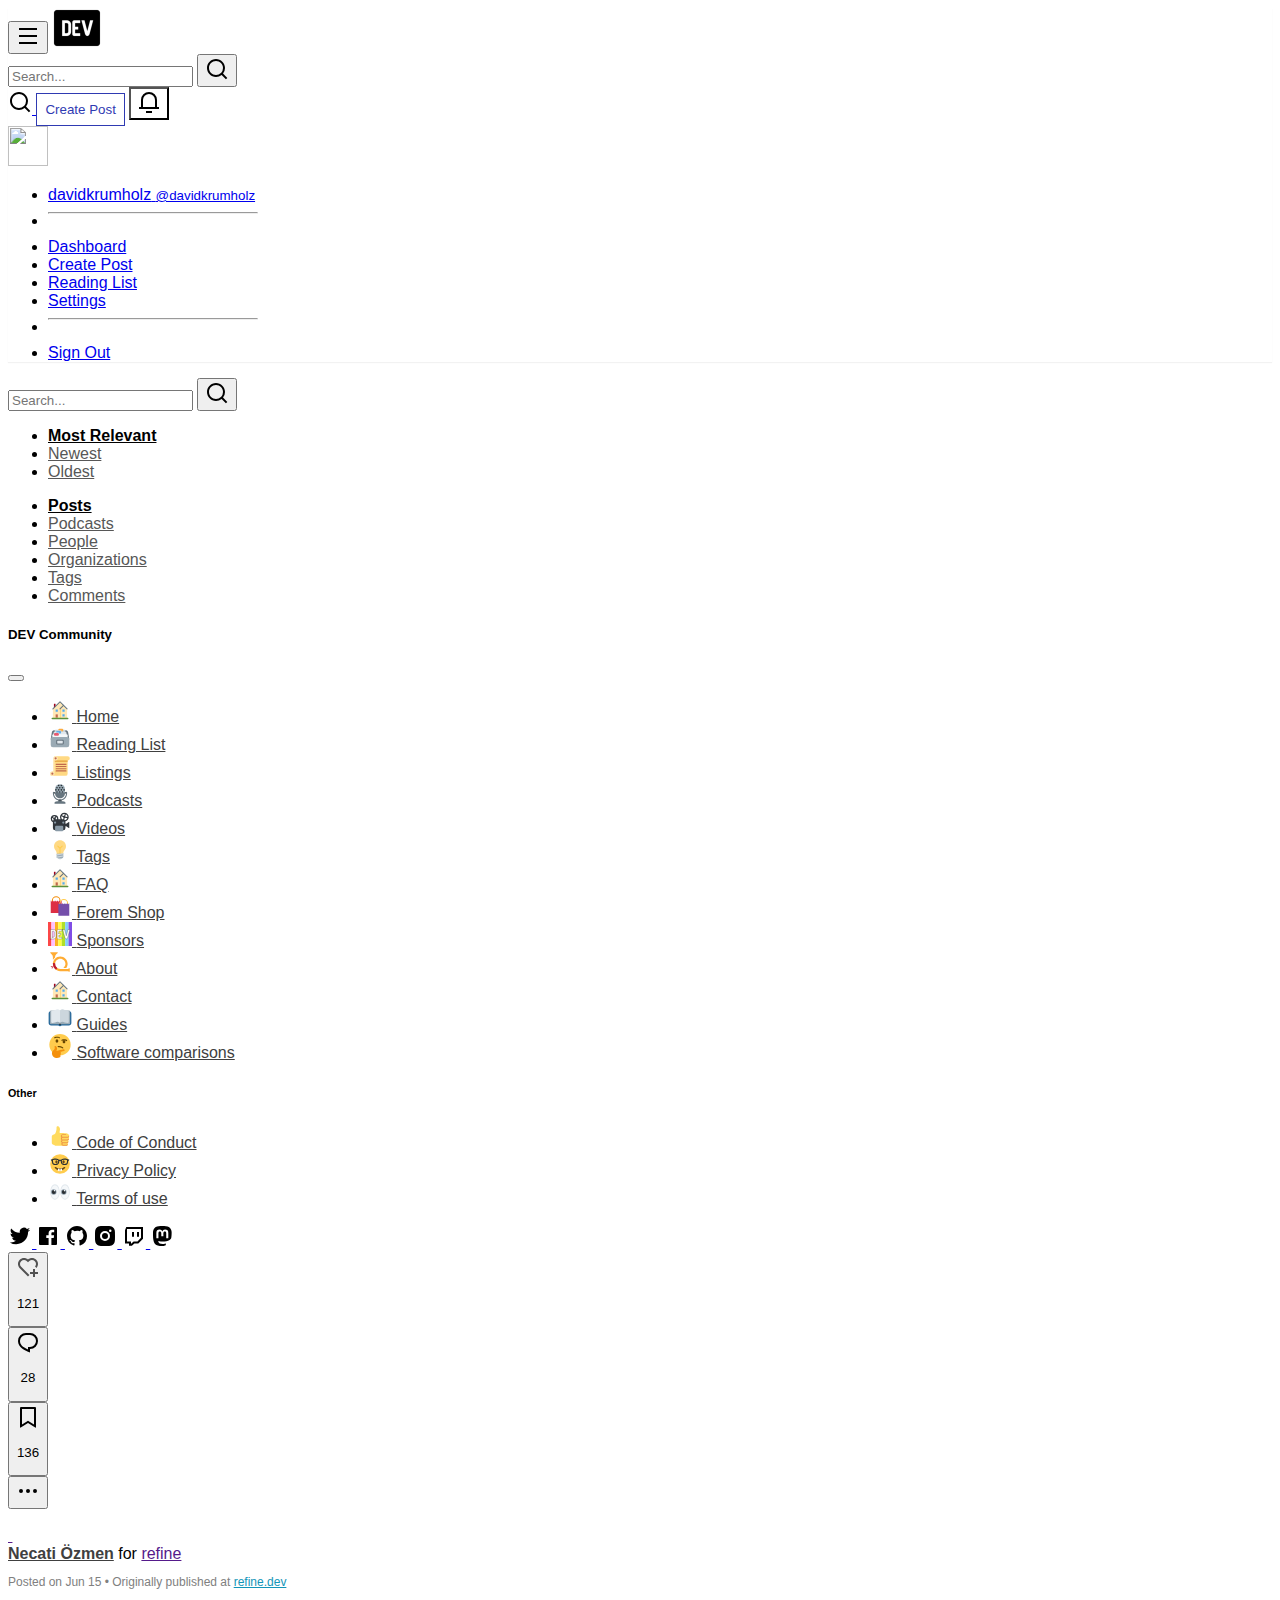
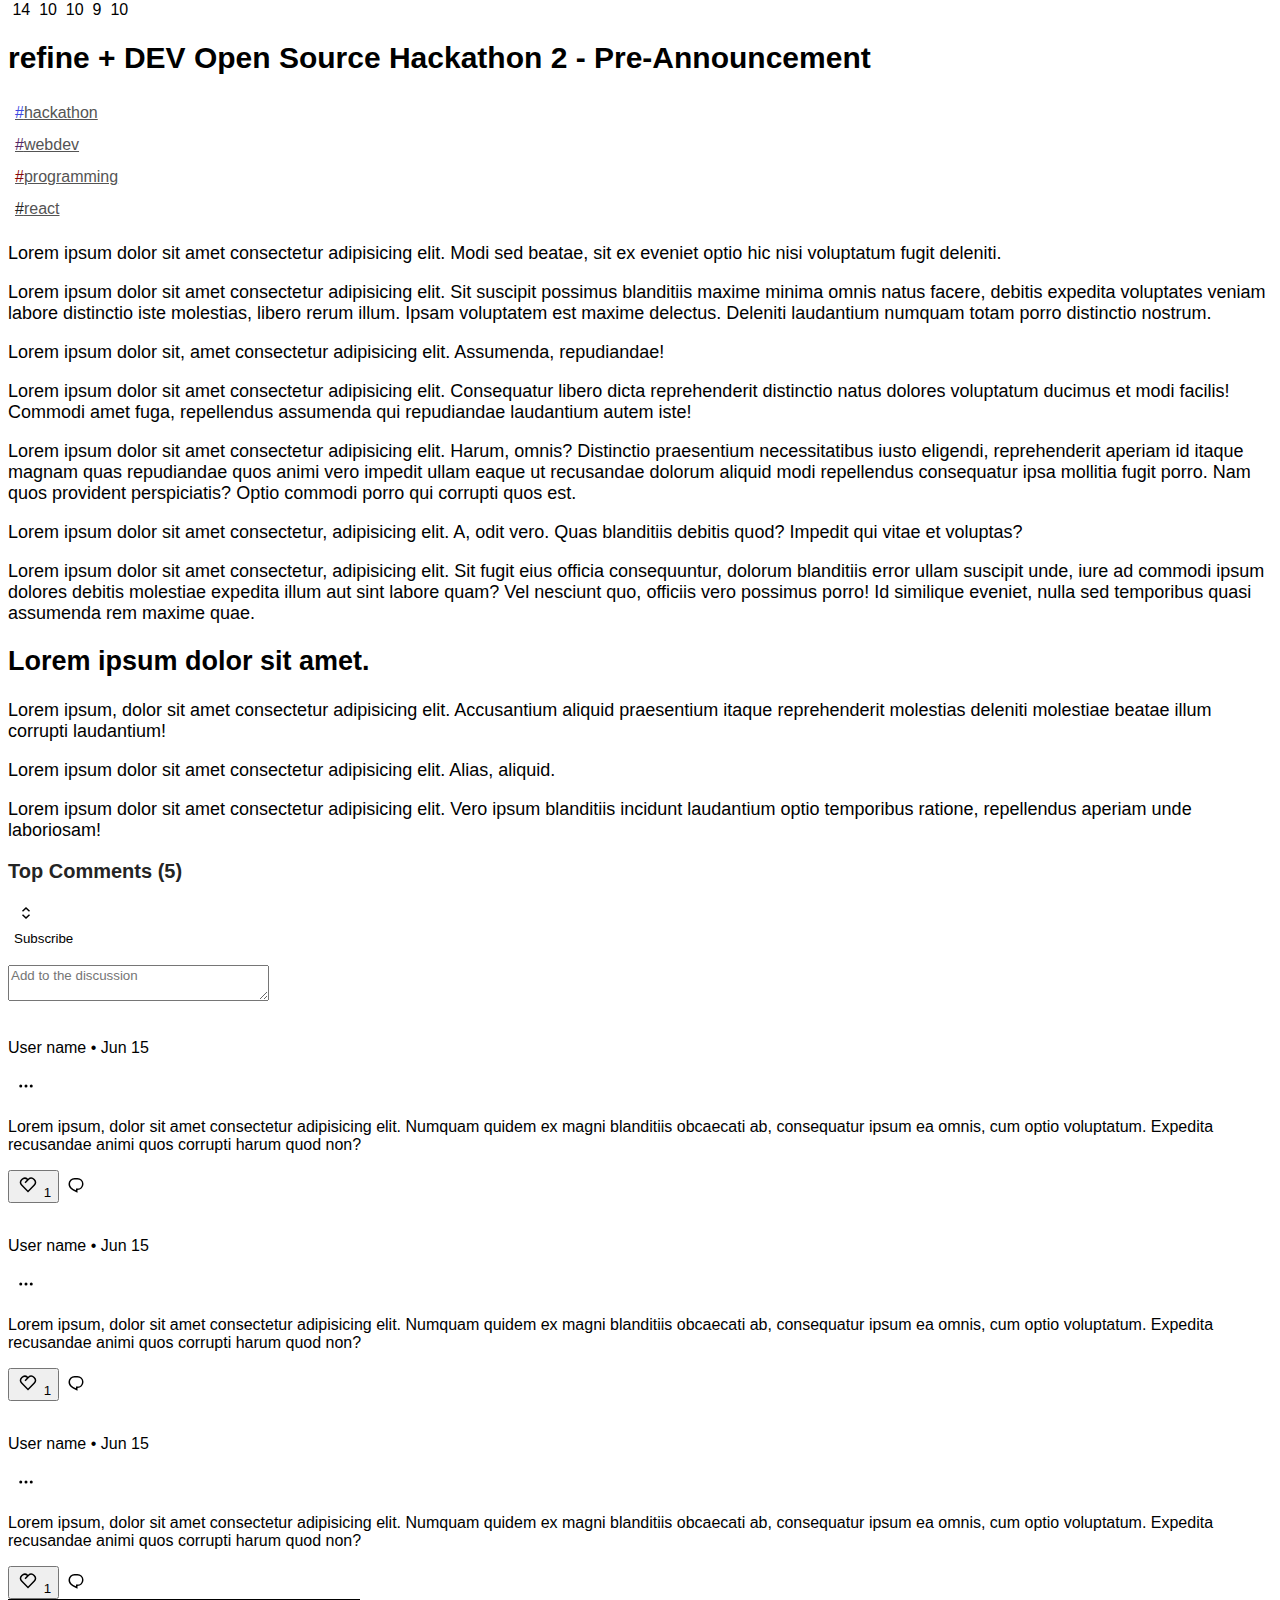
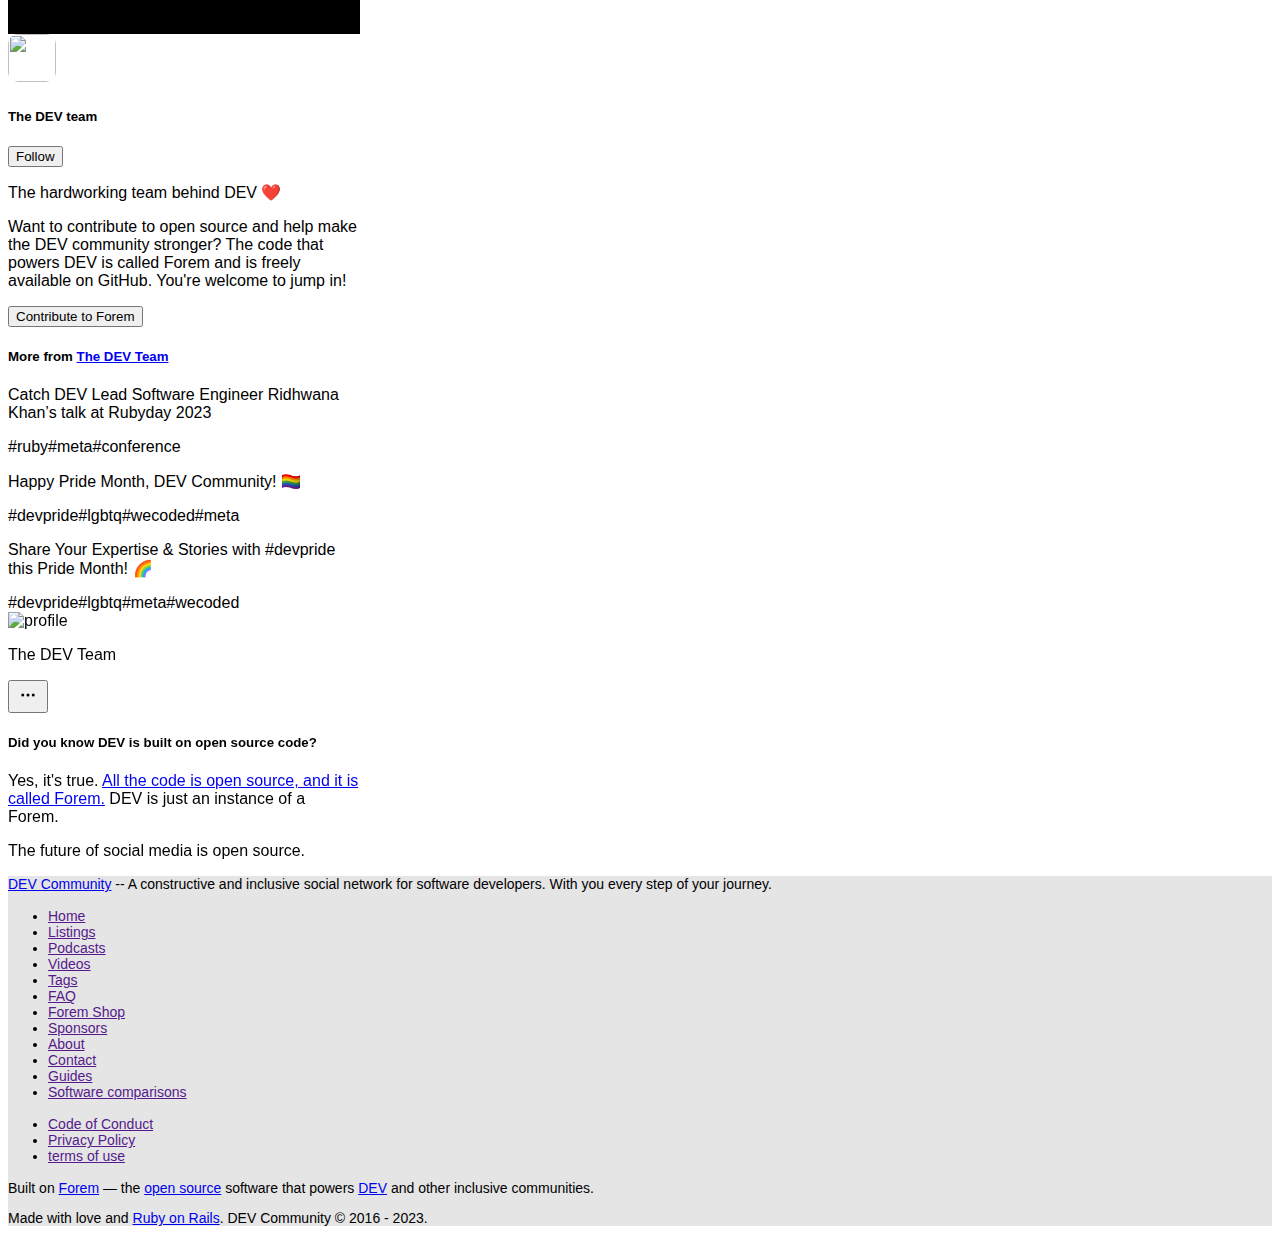
==== blog.html @ 3212f127 "Add createPost.html, CreatePost.js , create Post.scss" ====
<!DOCTYPE html>
<html lang="en">
  <head>
    <meta charset="UTF-8" />
    <meta http-equiv="X-UA-Compatible" content="IE=edge" />
    <meta name="viewport" content="width=device-width, initial-scale=1.0" />
    <link
      href="https://cdn.jsdelivr.net/npm/bootstrap@5.3.0/dist/css/bootstrap.min.css"
      rel="stylesheet"
      integrity="sha384-9ndCyUaIbzAi2FUVXJi0CjmCapSmO7SnpJef0486qhLnuZ2cdeRhO02iuK6FUUVM"
      crossorigin="anonymous"
    />
    <title>Dev.to copy Kodemia - blog</title>
    <link rel="stylesheet" href="./css/blog.css" />
    <link rel="stylesheet" href="./css/header.css" />
    <link rel="stylesheet" href="./css/footer.css" />
  </head>

  <body>
    <!-- David -->
    <header>
      <nav class="navbar navbar-expand-lg navbar__container--white">
        <div class="container">
          <div class="d-flex justify-content-start align-items-center">
            <button
              class="btn d-block d-sm-block d-md-none"
              data-bs-toggle="offcanvas"
              href="#offcanvasExample"
            >
              <svg
                xmlns="http://www.w3.org/2000/svg"
                width="24"
                height="24"
                viewBox="0 0 24 24"
                role="img"
                aria-labelledby="amizgsgt7gjk1tltjcnt8x0qk5buzpwe"
                class="crayons-icon"
              >
                <title id="amizgsgt7gjk1tltjcnt8x0qk5buzpwe">
                  Navigation menu
                </title>
                <path d="M3 4h18v2H3V4zm0 7h18v2H3v-2zm0 7h18v2H3v-2z"></path>
              </svg>
            </button>
            <a class="navbar-brand" href="./index.html">
              <img
                class="img-fluid navbar__logo"
                src="./assets/images/dev-to-logo.png"
                alt="Logo"
              />
            </a>
            <form
              class="d-flex justify-content-start navbar__search-container d-none d-sm-none d-md-block"
              role="search"
            >
              <div class="input-group">
                <input
                  class="form-control rounded"
                  type="text"
                  placeholder="Search..."
                  id="example-search-input"
                />
                <button class="btn rounded-left button__search" type="button">
                  <svg
                    xmlns="http://www.w3.org/2000/svg"
                    width="24"
                    height="24"
                    viewBox="0 0 24 24"
                    aria-hidden="true"
                    class="crayons-icon c-btn__icon"
                    focusable="false"
                  >
                    <path
                      d="m18.031 16.617 4.283 4.282-1.415 1.415-4.282-4.283A8.96 8.96 0 0 1 11 20c-4.968 0-9-4.032-9-9s4.032-9 9-9 9 4.032 9 9a8.96 8.96 0 0 1-1.969 5.617zm-2.006-.742A6.977 6.977 0 0 0 18 11c0-3.868-3.133-7-7-7-3.868 0-7 3.132-7 7 0 3.867 3.132 7 7 7a6.977 6.977 0 0 0 4.875-1.975l.15-.15z"
                    ></path>
                  </svg>
                </button>
              </div>
            </form>
          </div>
          <div class="d-flex navbar__container-right align-items-center">
            <a
              href="#searchsection"
              data-bs-toggle="collapse"
              class="btn navbar__buttton--transparent d-block d-sm-block d-md-none"
            >
              <svg
                xmlns="http://www.w3.org/2000/svg"
                width="24"
                height="24"
                viewBox="0 0 24 24"
                aria-hidden="true"
                class="crayons-icon c-btn__icon"
                focusable="false"
              >
                <path
                  d="m18.031 16.617 4.283 4.282-1.415 1.415-4.282-4.283A8.96 8.96 0 0 1 11 20c-4.968 0-9-4.032-9-9s4.032-9 9-9 9 4.032 9 9a8.96 8.96 0 0 1-1.969 5.617zm-2.006-.742A6.977 6.977 0 0 0 18 11c0-3.868-3.133-7-7-7-3.868 0-7 3.132-7 7 0 3.867 3.132 7 7 7a6.977 6.977 0 0 0 4.875-1.975l.15-.15z"
                ></path>
              </svg>
            </a>
            <button
              class="btn button__primary--purple d-none d-sm-none d-md-block"
            >
              Create Post
            </button>
            <button
              class="btn navbar__buttton--transparent button__primary--transparent-purple ms-2"
            >
              <svg
                xmlns="http://www.w3.org/2000/svg"
                width="24"
                height="24"
                viewBox="0 0 24 24"
                role="img"
                aria-labelledby="aq3rub5c6ph1z8hdyfqqj787ctidpyp6"
                class="crayons-icon"
              >
                <title id="aq3rub5c6ph1z8hdyfqqj787ctidpyp6">
                  Notifications
                </title>
                <path
                  d="M20 17h2v2H2v-2h2v-7a8 8 0 1116 0v7zm-2 0v-7a6 6 0 10-12 0v7h12zm-9 4h6v2H9v-2z"
                ></path>
              </svg>
            </button>
            <div class="btn-group">
              <img
                class="mx-2 rounded-circle user__profile dropdown-toggle"
                src="https://xsgames.co/randomusers/avatar.php?g=male"
                data-bs-toggle="dropdown"
                aria-expanded="false"
              />
              <ul class="dropdown-menu dropdown-menu-end p-2 dropdown__menu">
                <li>
                  <a
                    class="dropdown-item button__primary--transparent-purple d-flex flex-column"
                    href="#"
                    ><span>davidkrumholz</span> <small>@davidkrumholz</small></a
                  >
                </li>
                <li><hr class="dropdown-divider" /></li>
                <li>
                  <a
                    class="dropdown-item button__primary--transparent-purple"
                    href="#"
                    >Dashboard</a
                  >
                </li>
                <li>
                  <a
                    class="dropdown-item button__primary--transparent-purple"
                    href="#"
                    >Create Post</a
                  >
                </li>
                <li>
                  <a
                    class="dropdown-item button__primary--transparent-purple"
                    href="#"
                    >Reading List</a
                  >
                </li>
                <li>
                  <a
                    class="dropdown-item button__primary--transparent-purple"
                    href="#"
                    >Settings</a
                  >
                </li>
                <li><hr class="dropdown-divider" /></li>
                <li>
                  <a
                    class="dropdown-item button__primary--transparent-purple"
                    href="#"
                    >Sign Out</a
                  >
                </li>
              </ul>
            </div>
          </div>
        </div>
      </nav>
      <div class="collapse" id="searchsection">
        <div class="search__section">
          <div class="container">
            <form
              class="d-flex justify-content-start navbar__search-container mt-2 mb-2"
              role="search"
            >
              <div class="input-group">
                <input
                  class="form-control rounded"
                  type="text"
                  placeholder="Search..."
                  id="example-search-input"
                />
                <button class="btn rounded-left button__search" type="button">
                  <svg
                    xmlns="http://www.w3.org/2000/svg"
                    width="24"
                    height="24"
                    viewBox="0 0 24 24"
                    aria-hidden="true"
                    class="crayons-icon c-btn__icon"
                    focusable="false"
                  >
                    <path
                      d="m18.031 16.617 4.283 4.282-1.415 1.415-4.282-4.283A8.96 8.96 0 0 1 11 20c-4.968 0-9-4.032-9-9s4.032-9 9-9 9 4.032 9 9a8.96 8.96 0 0 1-1.969 5.617zm-2.006-.742A6.977 6.977 0 0 0 18 11c0-3.868-3.133-7-7-7-3.868 0-7 3.132-7 7 0 3.867 3.132 7 7 7a6.977 6.977 0 0 0 4.875-1.975l.15-.15z"
                    ></path>
                  </svg>
                </button>
              </div>
            </form>
            <ul class="d-flex justify-content-center list-unstyled">
              <li class="me-3">
                <a
                  class="text-decoration-none search__section-link active"
                  href="#"
                  >Most Relevant</a
                >
              </li>
              <li class="me-3">
                <a class="text-decoration-none search__section-link" href="#"
                  >Newest</a
                >
              </li>
              <li class="me-3">
                <a class="text-decoration-none search__section-link" href="#"
                  >Oldest</a
                >
              </li>
            </ul>
            <ul
              class="list-group list-group-horizontal position-relative overflow-auto w-100 list-unstyled"
            >
              <li class="me-3">
                <a
                  class="search__section-link text-decoration-none active"
                  href="#"
                  >Posts</a
                >
              </li>
              <li class="me-3">
                <a class="search__section-link text-decoration-none" href="#"
                  >Podcasts</a
                >
              </li>
              <li class="me-3">
                <a class="search__section-link text-decoration-none" href="#"
                  >People</a
                >
              </li>
              <li class="me-3">
                <a class="search__section-link text-decoration-none" href="#"
                  >Organizations</a
                >
              </li>
              <li class="me-3">
                <a class="search__section-link text-decoration-none" href="#"
                  >Tags</a
                >
              </li>
              <li class="me-3">
                <a class="search__section-link text-decoration-none" href="#"
                  >Comments</a
                >
              </li>
            </ul>
          </div>
        </div>
      </div>
      <div
        class="offcanvas offcanvas-sm d-block d-sm-none offcanvas-start w-75 overflow-y-scroll"
        tabindex="-1"
        id="offcanvasExample"
        aria-labelledby="offcanvasExampleLabel"
      >
        <div class="offcanvas-header">
          <h5 class="offcanvas-title" id="offcanvasExampleLabel">
            DEV Community
          </h5>
          <button
            type="button"
            class="btn-close"
            data-bs-dismiss="offcanvas"
            aria-label="Close"
          ></button>
        </div>
        <div class="offcanvas-body search__section">
          <ul class="list-unstyled">
            <li class="mb-2">
              <a
                href="#"
                class="text-decoration-none side__menu-link px-2 py-1"
              >
                <span>
                  <svg
                    xmlns="http://www.w3.org/2000/svg"
                    viewBox="0 0 44 44"
                    width="24"
                    height="24"
                  >
                    <g class="nc-icon-wrapper">
                      <path
                        fill="#A0041E"
                        d="M13.344 18.702h-2a.5.5 0 01-.5-.5v-7a.5.5 0 01.5-.5h2a.5.5 0 01.5.5v7a.5.5 0 01-.5.5z"
                      ></path>
                      <path fill="#FFE8B6" d="M9 20L22 7l13 13v17H9z"></path>
                      <path fill="#FFCC4D" d="M22 20h1v16h-1z"></path>
                      <path
                        fill="#66757F"
                        d="M35 21a.997.997 0 01-.707-.293L22 8.414 9.707 20.707a1 1 0 11-1.414-1.414l13-13a.999.999 0 011.414 0l13 13A.999.999 0 0135 21z"
                      ></path>
                      <path
                        fill="#66757F"
                        d="M22 21a.999.999 0 01-.707-1.707l6.5-6.5a1 1 0 111.414 1.414l-6.5 6.5A.997.997 0 0122 21z"
                      ></path>
                      <path fill="#C1694F" d="M14 30h4v6h-4z"></path>
                      <path
                        fill="#55ACEE"
                        d="M14 21h4v4h-4zm12.5 0h4v4h-4zm0 9h4v4h-4z"
                      ></path>
                      <path
                        fill="#5C913B"
                        d="M37.5 37.5A1.5 1.5 0 0136 39H8a1.5 1.5 0 010-3h28a1.5 1.5 0 011.5 1.5z"
                      ></path>
                    </g>
                  </svg>
                </span>
                Home
              </a>
            </li>
            <li class="mb-2">
              <a
                href="#"
                class="text-decoration-none side__menu-link px-2 py-1"
              >
                <span>
                  <svg
                    xmlns="http://www.w3.org/2000/svg"
                    viewBox="0 0 44 44"
                    width="24"
                    height="24"
                  >
                    <g class="nc-icon-wrapper">
                      <path
                        fill="#67757F"
                        d="M39 24c0 2.209-1.791 2-4 2H9c-2.209 0-4 .209-4-2l2-12c.125-1.917 1.791-4 4-4h22c2.209 0 3.791 2.208 4 4l2 12z"
                      ></path>
                      <path
                        fill="#CCD6DD"
                        d="M32 17a2 2 0 01-2 2H14a2 2 0 01-2-2V9a2 2 0 012-2h16a2 2 0 012 2v8z"
                      ></path>
                      <path
                        fill="#E1E8ED"
                        d="M34 21a2 2 0 01-2 2H12a2 2 0 01-2-2v-8a2 2 0 012-2h20a2 2 0 012 2v8z"
                      ></path>
                      <path
                        fill="#F5F8FA"
                        d="M36 25a2 2 0 01-2 2H10a2 2 0 01-2-2v-8a2 2 0 012-2h24a2 2 0 012 2v8z"
                      ></path>
                      <path
                        fill="#9AAAB4"
                        d="M39 35a4 4 0 01-4 4H9a4 4 0 01-4-4V24a4 4 0 014-4h26a4 4 0 014 4v11z"
                      ></path>
                      <path fill="#67757F" d="M18 16zm0 0z"></path>
                      <path
                        fill="#FCAB40"
                        d="M26 5h-5a2 2 0 00-2 2v1h4a2 2 0 012 2h1a2 2 0 002-2V7a2 2 0 00-2-2z"
                      ></path>
                      <path
                        fill="#5DADEC"
                        d="M22 9h-5a2 2 0 00-2 2v1h4a2 2 0 012 2h1a2 2 0 002-2v-1a2 2 0 00-2-2z"
                      ></path>
                      <path
                        fill="#E75A70"
                        d="M20 16a2 2 0 01-2 2h-5a2 2 0 01-2-2v-1a2 2 0 012-2h5a2 2 0 012 2v1z"
                      ></path>
                      <path
                        fill="#67757F"
                        d="M29 32a2 2 0 01-2 2H17a2 2 0 01-2-2v-5a2 2 0 012-2h10a2 2 0 012 2v5zm-11-4z"
                      ></path>
                      <path
                        fill="#E1E8ED"
                        d="M27 31a1 1 0 01-1 1h-8a1 1 0 01-1-1v-3a1 1 0 011-1h8a1 1 0 011 1v3z"
                      ></path>
                    </g>
                  </svg>
                </span>
                Reading List
              </a>
            </li>
            <li class="mb-2">
              <a
                href="#"
                class="text-decoration-none side__menu-link px-2 py-1"
              >
                <span>
                  <svg
                    xmlns="http://www.w3.org/2000/svg"
                    viewBox="0 0 44 44"
                    width="24"
                    height="24"
                  >
                    <g class="nc-icon-wrapper">
                      <path
                        fill="#FFD983"
                        d="M36 4H14a4 4 0 00-4 4v24H8a4 4 0 000 8h24a4 4 0 004-4V12a4 4 0 000-8z"
                      ></path>
                      <path fill="#E39F3D" d="M12 14h24v-2H14l-2-1z"></path>
                      <path
                        fill="#FFE8B6"
                        d="M14 4a4 4 0 00-4 4v24.555A3.955 3.955 0 008 32a4 4 0 104 4V11.445c.59.344 1.268.555 2 .555a4 4 0 000-8z"
                      ></path>
                      <path
                        fill="#C1694F"
                        d="M16 8a2 2 0 11-4.001-.001A2 2 0 0116 8m-6 28a2 2 0 11-4.001-.001A2 2 0 0110 36m24-17a1 1 0 01-1 1H15a1 1 0 010-2h18a1 1 0 011 1m0 4a1 1 0 01-1 1H15a1 1 0 110-2h18a1 1 0 011 1m0 4a1 1 0 01-1 1H15a1 1 0 110-2h18a1 1 0 011 1m0 4a1 1 0 01-1 1H15a1 1 0 110-2h18a1 1 0 011 1"
                      ></path>
                    </g>
                  </svg>
                </span>
                Listings
              </a>
            </li>
            <li class="mb-2">
              <a
                href="#"
                class="text-decoration-none side__menu-link px-2 py-1"
              >
                <span>
                  <svg
                    xmlns="http://www.w3.org/2000/svg"
                    viewBox="0 0 44 44"
                    width="24"
                    height="24"
                  >
                    <g class="nc-icon-wrapper">
                      <path
                        fill="#292F33"
                        d="M10 19h24v2H10zm15 15c0 2.208-.792 4-3 4-2.209 0-3-1.792-3-4s.791-2 3-2c2.208 0 3-.208 3 2z"
                      ></path>
                      <path
                        fill="#66757F"
                        d="M22 35c-6.627 0-10 1.343-10 3v2h20v-2c0-1.657-3.373-3-10-3z"
                      ></path>
                      <path
                        fill="#99AAB5"
                        d="M22 4a9 9 0 00-9 9v7h18v-7a9 9 0 00-9-9z"
                      ></path>
                      <g fill="#292F33" transform="translate(4 4)">
                        <circle cx="15.5" cy="2.5" r="1.5"></circle>
                        <circle cx="20.5" cy="2.5" r="1.5"></circle>
                        <circle cx="17.5" cy="6.5" r="1.5"></circle>
                        <circle cx="22.5" cy="6.5" r="1.5"></circle>
                        <circle cx="12.5" cy="6.5" r="1.5"></circle>
                        <circle cx="15.5" cy="10.5" r="1.5"></circle>
                        <circle cx="10.5" cy="10.5" r="1.5"></circle>
                        <circle cx="20.5" cy="10.5" r="1.5"></circle>
                        <circle cx="25.5" cy="10.5" r="1.5"></circle>
                        <circle cx="17.5" cy="14.5" r="1.5"></circle>
                        <circle cx="22.5" cy="14.5" r="1.5"></circle>
                        <circle cx="12.5" cy="14.5" r="1.5"></circle>
                      </g>
                      <path
                        fill="#66757F"
                        d="M13 19.062V21c0 4.971 4.029 9 9 9s9-4.029 9-9v-1.938H13z"
                      ></path>
                      <path
                        fill="#66757F"
                        d="M34 18a1 1 0 00-1 1v2c0 6.074-4.925 11-11 11s-11-4.926-11-11v-2a1 1 0 00-2 0v2c0 7.18 5.82 13 13 13s13-5.82 13-13v-2a1 1 0 00-1-1z"
                      ></path>
                    </g>
                  </svg>
                </span>
                Podcasts
              </a>
            </li>
            <li class="mb-2">
              <a
                href="#"
                class="text-decoration-none side__menu-link px-2 py-1"
              >
                <span>
                  <svg
                    xmlns="http://www.w3.org/2000/svg"
                    viewBox="0 0 44 44"
                    width="24"
                    height="24"
                  >
                    <g transform="translate(4 4)">
                      <path
                        fill="#31373D"
                        d="M34.074 18l-4.832 3H28v-4c0-.088-.02-.169-.026-.256C31.436 15.864 34 12.735 34 9a8 8 0 00-16.001 0c0 1.463.412 2.822 1.099 4H14.92c.047-.328.08-.66.08-1a7 7 0 10-14 0 6.995 6.995 0 004 6.317V29a4 4 0 004 4h15a4 4 0 004-4v-3h1.242l4.832 3H35V18h-.926zM28.727 3.977a5.713 5.713 0 012.984 4.961L28.18 8.35a2.276 2.276 0 00-.583-.982l1.13-3.391zm-.9 6.342l3.552.592a5.713 5.713 0 01-4.214 3.669 3.985 3.985 0 00-1.392-1.148l.625-2.19a2.425 2.425 0 001.429-.923zM26 3.285c.282 0 .557.027.828.067l-1.131 3.392c-.404.054-.772.21-1.081.446L21.42 5.592A5.703 5.703 0 0126 3.285zM20.285 9c0-.563.085-1.106.236-1.62l3.194 1.597-.002.023c0 .657.313 1.245.771 1.662L23.816 13h-1.871a5.665 5.665 0 01-1.66-4zm-9.088-.385A4.64 4.64 0 0112.667 12c0 .344-.043.677-.113 1H10.1c.145-.304.233-.641.233-1a2.32 2.32 0 00-.392-1.292l1.256-2.093zM8 7.333c.519 0 1.01.105 1.476.261L8.22 9.688c-.073-.007-.145-.022-.22-.022a2.32 2.32 0 00-1.292.392L4.615 8.803A4.64 4.64 0 018 7.333zM3.333 12c0-.519.105-1.01.261-1.477l2.095 1.257c-.007.073-.022.144-.022.22 0 .75.36 1.41.91 1.837a3.987 3.987 0 00-1.353 1.895C4.083 14.881 3.333 13.533 3.333 12z"
                      ></path>
                      <circle fill="#8899A6" cx="24" cy="19" r="2"></circle>
                      <circle fill="#8899A6" cx="9" cy="19" r="2"></circle>
                      <path
                        fill="#8899A6"
                        d="M24 27a2 2 0 00-2-2H11a2 2 0 00-2 2v6a2 2 0 002 2h11a2 2 0 002-2v-6z"
                      ></path>
                    </g>
                  </svg>
                </span>
                Videos
              </a>
            </li>
            <li class="mb-2">
              <a
                href="#"
                class="text-decoration-none side__menu-link px-2 py-1"
              >
                <span>
                  <svg
                    xmlns="http://www.w3.org/2000/svg"
                    viewBox="0 0 44 44"
                    width="24"
                    height="24"
                  >
                    <g class="nc-icon-wrapper">
                      <path
                        fill="#FFD983"
                        d="M33 15.06c0 6.439-5 7.439-5 13.44 0 3.098-3.123 3.359-5.5 3.359-2.053 0-6.586-.779-6.586-3.361C15.914 22.5 11 21.5 11 15.06c0-6.031 5.285-10.92 11.083-10.92C27.883 4.14 33 9.029 33 15.06z"
                      ></path>
                      <path
                        fill="#CCD6DD"
                        d="M26.167 36.5c0 .828-2.234 2.5-4.167 2.5-1.933 0-4.167-1.672-4.167-2.5 0-.828 2.233-.5 4.167-.5 1.933 0 4.167-.328 4.167.5z"
                      ></path>
                      <path
                        fill="#FFCC4D"
                        d="M26.707 14.293a.999.999 0 00-1.414 0L22 17.586l-3.293-3.293a1 1 0 10-1.414 1.414L21 19.414V30a1 1 0 102 0V19.414l3.707-3.707a.999.999 0 000-1.414z"
                      ></path>
                      <path
                        fill="#99AAB5"
                        d="M28 35a2 2 0 01-2 2h-8a2 2 0 01-2-2v-6h12v6z"
                      ></path>
                      <path
                        fill="#CCD6DD"
                        d="M15.999 36a1 1 0 01-.163-1.986l12-2a.994.994 0 011.15.822.999.999 0 01-.822 1.15l-12 2a.927.927 0 01-.165.014zm0-4a1 1 0 01-.163-1.986l12-2a.995.995 0 011.15.822.999.999 0 01-.822 1.15l-12 2a.927.927 0 01-.165.014z"
                      ></path>
                    </g>
                  </svg>
                </span>
                Tags
              </a>
            </li>
            <li class="mb-2">
              <a
                href="#"
                class="text-decoration-none side__menu-link px-2 py-1"
              >
                <span>
                  <svg
                    xmlns="http://www.w3.org/2000/svg"
                    viewBox="0 0 44 44"
                    width="24"
                    height="24"
                  >
                    <g class="nc-icon-wrapper">
                      <path
                        fill="#A0041E"
                        d="M13.344 18.702h-2a.5.5 0 01-.5-.5v-7a.5.5 0 01.5-.5h2a.5.5 0 01.5.5v7a.5.5 0 01-.5.5z"
                      ></path>
                      <path fill="#FFE8B6" d="M9 20L22 7l13 13v17H9z"></path>
                      <path fill="#FFCC4D" d="M22 20h1v16h-1z"></path>
                      <path
                        fill="#66757F"
                        d="M35 21a.997.997 0 01-.707-.293L22 8.414 9.707 20.707a1 1 0 11-1.414-1.414l13-13a.999.999 0 011.414 0l13 13A.999.999 0 0135 21z"
                      ></path>
                      <path
                        fill="#66757F"
                        d="M22 21a.999.999 0 01-.707-1.707l6.5-6.5a1 1 0 111.414 1.414l-6.5 6.5A.997.997 0 0122 21z"
                      ></path>
                      <path fill="#C1694F" d="M14 30h4v6h-4z"></path>
                      <path
                        fill="#55ACEE"
                        d="M14 21h4v4h-4zm12.5 0h4v4h-4zm0 9h4v4h-4z"
                      ></path>
                      <path
                        fill="#5C913B"
                        d="M37.5 37.5A1.5 1.5 0 0136 39H8a1.5 1.5 0 010-3h28a1.5 1.5 0 011.5 1.5z"
                      ></path>
                    </g>
                  </svg>
                </span>
                FAQ
              </a>
            </li>
            <li class="mb-2">
              <a
                href="#"
                class="text-decoration-none side__menu-link px-2 py-1"
              >
                <span>
                  <svg
                    xmlns="http://www.w3.org/2000/svg"
                    viewBox="0 0 44 44"
                    width="24"
                    height="24"
                  >
                    <g class="nc-icon-wrapper">
                      <path
                        fill="#F4900C"
                        d="M15 4a8 8 0 00-8 8v8h2v-8a6 6 0 0112 0v8h2v-8a8 8 0 00-8-8z"
                      ></path>
                      <path
                        fill="#DD2E44"
                        d="M5 12l2 2 2-2 2 2 2-2 2 2 2-2 2 2 2-2 2 2 2-2v23H5z"
                      ></path>
                      <path
                        fill="#FFCC4D"
                        d="M29 9a8 8 0 00-8 8v8h2v-8a6 6 0 0112 0v8h2v-8a8 8 0 00-8-8z"
                      ></path>
                      <path
                        fill="#744EAA"
                        d="M19 17l2 2 2-2 2 2 2-2 2 2 2-2 2 2 2-2 2 2 2-2v23H19z"
                      ></path>
                    </g>
                  </svg>
                </span>
                Forem Shop
              </a>
            </li>
            <li class="mb-2">
              <a
                href="#"
                class="text-decoration-none side__menu-link px-2 py-1"
              >
                <span>
                  <svg
                    id="Layer_1"
                    data-name="Layer 1"
                    xmlns="http://www.w3.org/2000/svg"
                    xmlns:xlink="http://www.w3.org/1999/xlink"
                    viewBox="0 0 720 720"
                    width="24px"
                    height="24px"
                  >
                    <defs>
                      <style>
                        .cls-1 {
                          fill: none;
                        }

                        .cls-2 {
                          clip-path: url(#clippath);
                        }

                        .cls-3 {
                          fill: #fab123;
                        }

                        .cls-4 {
                          fill: #fc4747;
                        }

                        .cls-5 {
                          fill: #ffff40;
                        }

                        .cls-6 {
                          fill: #ffbfff;
                        }

                        .cls-7 {
                          fill: #804de5;
                        }

                        .cls-8 {
                          fill: #84cef9;
                        }

                        .cls-9 {
                          fill: #b0df29;
                        }

                        .cls-10 {
                          fill: #fff;
                          stroke: #221f1f;
                          stroke-linecap: round;
                          stroke-linejoin: round;
                          stroke-width: 8px;
                        }
                      </style>
                      <clipPath id="clippath">
                        <rect class="cls-1" width="720" height="720"></rect>
                      </clipPath>
                    </defs>
                    <g class="cls-2">
                      <g>
                        <rect
                          class="cls-4"
                          x="0"
                          y=".1"
                          width="102.86"
                          height="719.79"
                        ></rect>
                        <rect
                          class="cls-3"
                          x="205.72"
                          y=".15"
                          width="102.86"
                          height="719.79"
                        ></rect>
                        <rect
                          class="cls-5"
                          x="308.57"
                          y=".1"
                          width="102.86"
                          height="719.79"
                        ></rect>
                        <rect
                          class="cls-9"
                          x="411.43"
                          y=".15"
                          width="102.86"
                          height="719.79"
                        ></rect>
                        <rect
                          class="cls-8"
                          x="514.29"
                          y=".21"
                          width="102.86"
                          height="719.79"
                        ></rect>
                        <rect
                          class="cls-7"
                          x="617.14"
                          y=".15"
                          width="102.86"
                          height="719.79"
                        ></rect>
                        <rect
                          class="cls-6"
                          x="102.86"
                          y=".1"
                          width="102.86"
                          height="719.79"
                        ></rect>
                      </g>
                      <g>
                        <path
                          class="cls-10"
                          d="M79.58,507.77V225.67c1.67-.28,3.36-.81,5.05-.82,28.74-.04,57.49-.52,86.22,.11,35.22,.78,69.65,33.99,70.37,69.22,.98,48.44,1.02,96.93-.02,145.36-.76,34.94-34.1,67.49-69.76,68.83-29.6,1.11-59.27,.24-88.9,.2-.83,0-1.66-.44-2.95-.81Zm50.83-50.48c10.96,0,21.13,.75,31.15-.16,18.41-1.68,28.51-11.91,28.75-30.18,.51-40.06,.43-80.13,.03-120.19-.16-16-8.24-27.27-22.38-29.33-12.18-1.78-24.82-.37-37.55-.37v180.23Z"
                        ></path>
                        <path
                          class="cls-10"
                          d="M443.22,224.83c17.61,0,34.94-.2,52.26,.29,1.86,.05,4.59,3.88,5.25,6.39,15.07,56.99,29.9,114.04,44.8,171.08,1.01,3.87,2.19,7.71,4.83,11.31,16.38-62.94,32.75-125.88,49.14-188.85h56.77c-4.19,16.17-8.18,31.87-12.34,47.54-17.19,64.75-34.02,129.6-52.05,194.12-3.16,11.31-9.95,22.49-17.71,31.43-13.31,15.34-35.65,15.52-49.16,.36-7.88-8.84-14.92-19.98-18.03-31.27-21.76-78.92-42.39-158.14-63.35-237.28-.37-1.4-.24-2.92-.4-5.13Z"
                        ></path>
                        <path
                          class="cls-10"
                          d="M324.53,341.07h55.08v51.46h-54.44v64.67h89.74v51.07c-2.72,.13-5.59,.38-8.46,.38-32.94,.03-65.88,.04-98.82,0-18.54-.02-32.37-12.51-34.15-30.92-.49-5.05-.65-10.15-.65-15.22-.04-65.57,.01-131.13-.06-196.7-.01-12.34,1.45-24.34,11.92-32.31,5.23-3.98,12.03-8.17,18.19-8.3,37.08-.77,74.19-.38,111.94-.38v50.98c-21.19,0-42.07-.08-62.96,.04-8.63,.05-20.89-2.78-24.92,1.66-4.62,5.09-2.18,16.8-2.36,25.65-.24,12.18-.06,24.38-.06,37.92Z"
                        ></path>
                      </g>
                    </g>
                  </svg>
                </span>
                Sponsors
              </a>
            </li>
            <li class="mb-2">
              <a
                href="#"
                class="text-decoration-none side__menu-link px-2 py-1"
              >
                <span>
                  <svg
                    xmlns="http://www.w3.org/2000/svg"
                    viewBox="0 0 44 44"
                    width="24"
                    height="24"
                  >
                    <g class="nc-icon-wrapper">
                      <path
                        fill="#FFAC33"
                        d="M38.724 33.656c-1.239-.01-1.241 1.205-1.241 1.205H22.5c-5.246 0-9.5-4.254-9.5-9.5s4.254-9.5 9.5-9.5 9.5 4.254 9.5 9.5c0 3.062-1.6 5.897-3.852 7.633h5.434C35.022 30.849 36 28.139 36 25.361c0-7.456-6.045-13.5-13.5-13.5-7.456 0-13.5 6.044-13.5 13.5 0 7.455 6.044 13.5 13.5 13.5h14.982s-.003 1.127 1.241 1.139c1.238.012 1.228-1.245 1.228-1.245l.014-3.821s.001-1.267-1.241-1.278zM9 18.26a16.047 16.047 0 014-4.739V13c0-5 5-7 5-8s-1-1-1-1H5C4 4 4 5 4 5c0 1 5 3.333 5 7.69v5.57z"
                      ></path>
                      <path
                        fill="#BE1931"
                        d="M17.091 33.166a9.487 9.487 0 01-4.045-8.72l-3.977-.461c-.046.452-.069.911-.069 1.376 0 4.573 2.28 8.608 5.76 11.051l2.331-3.246z"
                      ></path>
                      <path
                        fill="#BE1931"
                        d="M10 29.924s-5.188-.812-5 1 5-1 5-1zm0 .312s-4.125 2.688-2.938 3.75S10 30.236 10 30.236z"
                      ></path>
                    </g>
                  </svg>
                </span>
                About
              </a>
            </li>
            <li class="mb-2">
              <a
                href="#"
                class="text-decoration-none side__menu-link px-2 py-1"
              >
                <span>
                  <svg
                    xmlns="http://www.w3.org/2000/svg"
                    viewBox="0 0 44 44"
                    width="24"
                    height="24"
                  >
                    <g class="nc-icon-wrapper">
                      <path
                        fill="#A0041E"
                        d="M13.344 18.702h-2a.5.5 0 01-.5-.5v-7a.5.5 0 01.5-.5h2a.5.5 0 01.5.5v7a.5.5 0 01-.5.5z"
                      ></path>
                      <path fill="#FFE8B6" d="M9 20L22 7l13 13v17H9z"></path>
                      <path fill="#FFCC4D" d="M22 20h1v16h-1z"></path>
                      <path
                        fill="#66757F"
                        d="M35 21a.997.997 0 01-.707-.293L22 8.414 9.707 20.707a1 1 0 11-1.414-1.414l13-13a.999.999 0 011.414 0l13 13A.999.999 0 0135 21z"
                      ></path>
                      <path
                        fill="#66757F"
                        d="M22 21a.999.999 0 01-.707-1.707l6.5-6.5a1 1 0 111.414 1.414l-6.5 6.5A.997.997 0 0122 21z"
                      ></path>
                      <path fill="#C1694F" d="M14 30h4v6h-4z"></path>
                      <path
                        fill="#55ACEE"
                        d="M14 21h4v4h-4zm12.5 0h4v4h-4zm0 9h4v4h-4z"
                      ></path>
                      <path
                        fill="#5C913B"
                        d="M37.5 37.5A1.5 1.5 0 0136 39H8a1.5 1.5 0 010-3h28a1.5 1.5 0 011.5 1.5z"
                      ></path>
                    </g>
                  </svg>
                </span>
                Contact
              </a>
            </li>
            <li class="mb-2">
              <a
                href="#"
                class="text-decoration-none side__menu-link px-2 py-1"
              >
                <span>
                  <svg
                    xmlns:svg="http://www.w3.org/2000/svg"
                    xmlns="http://www.w3.org/2000/svg"
                    version="1.1"
                    viewBox="0 0 47.5 47.5"
                    width="24px"
                    heigth="24px"
                    style="enable-background: new 0 0 47.5 47.5"
                    id="svg2"
                    xml:space="preserve"
                  >
                    <defs id="defs6">
                      <clipPath id="clipPath18">
                        <path
                          d="M 0,38 38,38 38,0 0,0 0,38 z"
                          id="path20"
                        ></path>
                      </clipPath>
                    </defs>
                    <g transform="matrix(1.25,0,0,-1.25,0,47.5)" id="g12">
                      <g id="g14">
                        <g clip-path="url(#clipPath18)" id="g16">
                          <g transform="translate(33,30)" id="g22">
                            <path
                              d="m 0,0 -28,0 c -2.209,0 -4,-1.791 -4,-4 l 0,-15 c 0,-2.209 1.791,-4 4,-4 l 11.416,0 c 0.52,-0.596 1.477,-1 2.584,-1 1.107,0 2.064,0.404 2.584,1 L 0,-23 c 2.209,0 4,1.791 4,4 L 4,-4 C 4,-1.791 2.209,0 0,0"
                              id="path24"
                              style="
                                fill: #226699;
                                fill-opacity: 1;
                                fill-rule: nonzero;
                                stroke: none;
                              "
                            ></path>
                          </g>
                          <g transform="translate(21,10)" id="g26">
                            <path
                              d="m 0,0 c 0,-1.104 -0.896,-2 -2,-2 -1.104,0 -2,0.896 -2,2 l 0,18 c 0,1.104 0.896,2 2,2 1.104,0 2,-0.896 2,-2 L 0,0 z"
                              id="path28"
                              style="
                                fill: #292f33;
                                fill-opacity: 1;
                                fill-rule: nonzero;
                                stroke: none;
                              "
                            ></path>
                          </g>
                          <g transform="translate(19,11)" id="g30">
                            <path
                              d="m 0,0 c 0,-1.104 -0.896,-2 -2,-2 l -12,0 c -1.104,0 -2,0.896 -2,2 l 0,18 c 0,1.104 0.896,2 2,2 l 12,0 c 1.104,0 2,-0.896 2,-2 L 0,0 z"
                              id="path32"
                              style="
                                fill: #99aab5;
                                fill-opacity: 1;
                                fill-rule: nonzero;
                                stroke: none;
                              "
                            ></path>
                          </g>
                          <g transform="translate(19,11)" id="g34">
                            <path
                              d="m 0,0 c -0.999,1.998 -3.657,2 -4,2 -2,0 -5,-2 -8,-2 -1,0 -2,0.896 -2,2 l 0,16 c 0,1.104 1,2 2,2 3.255,0 6,2 8,2 3,0 4,-1.896 4,-3 L 0,0 z"
                              id="path36"
                              style="
                                fill: #e1e8ed;
                                fill-opacity: 1;
                                fill-rule: nonzero;
                                stroke: none;
                              "
                            ></path>
                          </g>
                          <g transform="translate(35,11)" id="g38">
                            <path
                              d="m 0,0 c 0,-1.104 -0.896,-2 -2,-2 l -12,0 c -1.104,0 -2,0.896 -2,2 l 0,18 c 0,1.104 0.896,2 2,2 l 12,0 c 1.104,0 2,-0.896 2,-2 L 0,0 z"
                              id="path40"
                              style="
                                fill: #99aab5;
                                fill-opacity: 1;
                                fill-rule: nonzero;
                                stroke: none;
                              "
                            ></path>
                          </g>
                          <g transform="translate(19,11)" id="g42">
                            <path
                              d="m 0,0 c 0.999,1.998 3.657,2 4,2 2,0 5,-2 8,-2 1,0 2,0.896 2,2 l 0,16 c 0,1.104 -1,2 -2,2 C 8.744,20 6,22 4,22 1,22 0,20.104 0,19 L 0,0 z"
                              id="path44"
                              style="
                                fill: #ccd6dd;
                                fill-opacity: 1;
                                fill-rule: nonzero;
                                stroke: none;
                              "
                            ></path>
                          </g>
                        </g>
                      </g>
                    </g>
                  </svg>
                </span>
                Guides
              </a>
            </li>
            <li class="mb-2">
              <a
                href="#"
                class="text-decoration-none side__menu-link px-2 py-2"
              >
                <span>
                  <svg
                    xmlns:dc="http://purl.org/dc/elements/1.1/"
                    xmlns:cc="http://creativecommons.org/ns#"
                    xmlns:rdf="http://www.w3.org/1999/02/22-rdf-syntax-ns#"
                    xmlns:svg="http://www.w3.org/2000/svg"
                    xmlns="http://www.w3.org/2000/svg"
                    viewBox="0 0 45 45"
                    width="24px"
                    heigth="24px"
                    style="enable-background: new 0 0 45 45"
                    xml:space="preserve"
                    version="1.1"
                    id="svg2"
                  >
                    <metadata id="metadata8">
                      <rdf:rdf
                        ><cc:work rdf:about=""
                          ><dc:format>image/svg+xml</dc:format
                          ><dc:type
                            rdf:resource="http://purl.org/dc/dcmitype/StillImage"
                          ></dc:type></cc:work
                      ></rdf:rdf>
                    </metadata>
                    <defs id="defs6">
                      <clipPath id="clipPath16" clipPathUnits="userSpaceOnUse">
                        <path
                          id="path18"
                          d="M 0,36 36,36 36,0 0,0 0,36 Z"
                        ></path>
                      </clipPath>
                    </defs>
                    <g transform="matrix(1.25,0,0,-1.25,0,45)" id="g10">
                      <g id="g12">
                        <g clip-path="url(#clipPath16)" id="g14">
                          <g transform="translate(2,20)" id="g20">
                            <path
                              id="path22"
                              style="
                                fill: #ffcc4d;
                                fill-opacity: 1;
                                fill-rule: nonzero;
                                stroke: none;
                              "
                              d="m 0,0 c 0,-8.837 7.164,-16 16,-16 8.837,0 16,7.163 16,16 C 32,8.836 24.837,16 16,16 7.164,16 0,8.836 0,0"
                            ></path>
                          </g>
                          <g transform="translate(15.4063,25.5)" id="g24">
                            <path
                              id="path26"
                              style="
                                fill: #664500;
                                fill-opacity: 1;
                                fill-rule: nonzero;
                                stroke: none;
                              "
                              d="m 0,0 c 0,-1.381 -0.896,-2.5 -2,-2.5 -1.104,0 -2,1.119 -2,2.5 0,1.38 0.896,2.5 2,2.5 1.104,0 2,-1.12 2,-2.5"
                            ></path>
                          </g>
                          <g transform="translate(26,24.5)" id="g28">
                            <path
                              id="path30"
                              style="
                                fill: #664500;
                                fill-opacity: 1;
                                fill-rule: nonzero;
                                stroke: none;
                              "
                              d="m 0,0 c 0,-1.381 -0.895,-2.5 -2,-2.5 -1.104,0 -2,1.119 -2,2.5 0,1.38 0.896,2.5 2,2.5 1.105,0 2,-1.12 2,-2.5"
                            ></path>
                          </g>
                          <g transform="translate(9.6709,29.667)" id="g32">
                            <path
                              id="path34"
                              style="
                                fill: #664500;
                                fill-opacity: 1;
                                fill-rule: nonzero;
                                stroke: none;
                              "
                              d="M 0,0 C -0.164,0.087 -0.303,0.223 -0.391,0.398 -0.607,0.827 -0.431,1.325 0.002,1.511 4.268,3.341 7.701,1.554 7.845,1.477 8.278,1.246 8.453,0.729 8.236,0.323 8.02,-0.082 7.496,-0.223 7.063,0.005 6.94,0.069 4.231,1.437 0.785,-0.042 0.528,-0.151 0.238,-0.127 0,0"
                            ></path>
                          </g>
                          <g transform="translate(14.7427,16.4277)" id="g36">
                            <path
                              id="path38"
                              style="
                                fill: #664500;
                                fill-opacity: 1;
                                fill-rule: nonzero;
                                stroke: none;
                              "
                              d="M 0,0 C -0.136,0.127 -0.236,0.293 -0.276,0.486 -0.375,0.955 -0.078,1.392 0.389,1.46 4.981,2.138 7.841,-0.469 7.962,-0.58 8.322,-0.914 8.357,-1.457 8.044,-1.795 7.732,-2.131 7.189,-2.133 6.83,-1.801 6.726,-1.709 4.458,0.307 0.748,-0.24 0.471,-0.281 0.197,-0.184 0,0"
                            ></path>
                          </g>
                          <g transform="translate(20.4307,25.917)" id="g40">
                            <path
                              id="path42"
                              style="
                                fill: #664500;
                                fill-opacity: 1;
                                fill-rule: nonzero;
                                stroke: none;
                              "
                              d="M 0,0 C -0.156,0.098 -0.286,0.243 -0.362,0.424 -0.549,0.866 -0.339,1.352 0.105,1.508 4.486,3.044 7.79,1.028 7.929,0.941 8.344,0.681 8.483,0.154 8.24,-0.237 7.998,-0.627 7.464,-0.732 7.049,-0.475 6.929,-0.402 4.321,1.146 0.782,-0.095 0.518,-0.187 0.23,-0.143 0,0"
                            ></path>
                          </g>
                          <g transform="translate(17.2764,0.8682)" id="g44">
                            <path
                              id="path46"
                              style="
                                fill: #f4900c;
                                fill-opacity: 1;
                                fill-rule: nonzero;
                                stroke: none;
                              "
                              d="m 0,0 c 0,0 1.265,0.411 1.429,1.352 0.173,0.971 -0.624,1.167 -0.624,1.167 0,0 1.041,0.208 1.172,1.376 0.123,1.1 -0.862,1.363 -0.862,1.363 0,0 0.97,0.4 1.016,1.539 0.038,0.959 -0.995,1.428 -0.995,1.428 0,0 5.038,1.22 5.555,1.34 0.516,0.121 1.321,0.616 1.07,1.695 -0.249,1.08 -1.204,1.118 -1.698,1.003 -0.494,-0.116 -6.744,-1.567 -8.9,-2.069 -0.23,-0.053 -1.308,-0.302 -1.439,-0.334 -0.54,-0.127 -0.785,0.111 -0.405,0.512 0.509,0.536 0.833,1.129 0.947,2.113 0.119,1.036 -0.232,2.314 -0.433,2.809 -0.374,0.921 -1.005,1.649 -1.734,1.899 -1.138,0.39 -1.946,-0.321 -1.542,-1.561 0.604,-1.855 0.209,-3.375 -0.833,-4.293 -2.449,-2.157 -3.589,-3.695 -2.83,-6.973 0.827,-3.575 4.377,-5.876 7.952,-5.048 C -2.965,-0.64 0,0 0,0"
                            ></path>
                          </g>
                        </g>
                      </g>
                    </g>
                  </svg>
                </span>
                Software comparisons
              </a>
            </li>
          </ul>
          <h6 class="fw-bold text-start mt-4">Other</h6>
          <ul class="list-unstyled">
            <li class="mb-2">
              <a
                href="#"
                class="text-decoration-none side__menu-link px-2 py-1"
              >
                <span>
                  <svg
                    xmlns="http://www.w3.org/2000/svg"
                    viewBox="0 0 44 44"
                    width="24"
                    height="24"
                  >
                    <g class="nc-icon-wrapper">
                      <path
                        fill="#FFDB5E"
                        d="M38.956 21.916c0-.503-.12-.975-.321-1.404-1.341-4.326-7.619-4.01-16.549-4.221-1.493-.035-.639-1.798-.115-5.668.341-2.517-1.282-6.382-4.01-6.382-4.498 0-.171 3.548-4.148 12.322-2.125 4.688-6.875 2.062-6.875 6.771v10.719c0 1.833.18 3.595 2.758 3.885 2.499.281 1.937 2.062 5.542 2.062h18.044a3.337 3.337 0 003.333-3.334c0-.762-.267-1.456-.698-2.018 1.02-.571 1.72-1.649 1.72-2.899 0-.76-.266-1.454-.696-2.015 1.023-.57 1.725-1.649 1.725-2.901 0-.909-.368-1.733-.961-2.336a3.311 3.311 0 001.251-2.581z"
                      ></path>
                      <path
                        fill="#EE9547"
                        d="M27.02 25.249h8.604c1.17 0 2.268-.626 2.866-1.633a.876.876 0 00-1.506-.892 1.588 1.588 0 01-1.361.775h-8.81c-.873 0-1.583-.71-1.583-1.583s.71-1.583 1.583-1.583H32.7a.875.875 0 000-1.75h-5.888a3.337 3.337 0 00-3.333 3.333c0 1.025.475 1.932 1.205 2.544a3.32 3.32 0 00-.998 2.373c0 1.028.478 1.938 1.212 2.549a3.318 3.318 0 00.419 5.08 3.305 3.305 0 00-.852 2.204 3.337 3.337 0 003.333 3.333h5.484a3.35 3.35 0 002.867-1.632.875.875 0 00-1.504-.894 1.594 1.594 0 01-1.363.776h-5.484c-.873 0-1.583-.71-1.583-1.583s.71-1.583 1.583-1.583h6.506a3.35 3.35 0 002.867-1.633.875.875 0 10-1.504-.894 1.572 1.572 0 01-1.363.777h-7.063a1.585 1.585 0 010-3.167h8.091a3.35 3.35 0 002.867-1.632.875.875 0 00-1.504-.894 1.573 1.573 0 01-1.363.776H27.02a1.585 1.585 0 010-3.167z"
                      ></path>
                    </g>
                  </svg>
                </span>
                Code of Conduct
              </a>
            </li>
            <li class="mb-2">
              <a
                href="#"
                class="text-decoration-none side__menu-link px-2 py-1"
              >
                <span>
                  <svg
                    xmlns="http://www.w3.org/2000/svg"
                    viewBox="0 0 44 44"
                    width="24"
                    height="24"
                  >
                    <g transform="translate(4 4)">
                      <circle fill="#FFCC4D" cx="18" cy="18" r="18"></circle>
                      <path
                        fill="#664500"
                        d="M27.335 23.629a.501.501 0 00-.635-.029c-.039.029-3.922 2.9-8.7 2.9-4.766 0-8.662-2.871-8.7-2.9a.5.5 0 10-.729.657C8.7 24.472 11.788 29.5 18 29.5s9.301-5.028 9.429-5.243a.499.499 0 00-.094-.628z"
                      ></path>
                      <path
                        fill="#65471B"
                        d="M18 26.591c-.148 0-.291-.011-.438-.016v4.516h.875v-4.517c-.145.005-.289.017-.437.017z"
                      ></path>
                      <path
                        fill="#FFF"
                        d="M22 26c.016-.004-1.45.378-2.446.486-.366.042-.737.076-1.117.089v4.517H20c1.1 0 2-.9 2-2V26zm-8 0c-.016-.004 1.45.378 2.446.486.366.042.737.076 1.117.089v4.517H16c-1.1 0-2-.9-2-2V26z"
                      ></path>
                      <path
                        fill="#65471B"
                        d="M27.335 23.629a.501.501 0 00-.635-.029c-.03.022-2.259 1.668-5.411 2.47-.443.113-1.864.43-3.286.431-1.424 0-2.849-.318-3.292-.431-3.152-.802-5.381-2.448-5.411-2.47a.501.501 0 00-.729.657c.097.162 1.885 3.067 5.429 4.481v-1.829c-.016-.004 1.45.378 2.446.486.366.042.737.076 1.117.089.146.005.289.016.437.016.148 0 .291-.011.438-.016.38-.013.751-.046 1.117-.089.996-.108 2.462-.49 2.446-.486v1.829c3.544-1.414 5.332-4.319 5.429-4.481a.5.5 0 00-.095-.628zm-.711-9.605c0 1.714-.938 3.104-2.096 3.104-1.157 0-2.096-1.39-2.096-3.104s.938-3.104 2.096-3.104c1.158 0 2.096 1.39 2.096 3.104zm-17.167 0c0 1.714.938 3.104 2.096 3.104 1.157 0 2.096-1.39 2.096-3.104s-.938-3.104-2.096-3.104c-1.158 0-2.096 1.39-2.096 3.104z"
                      ></path>
                      <path
                        fill="#292F33"
                        d="M34.808 9.627c-.171-.166-1.267.274-2.376-.291-2.288-1.166-8.07-2.291-11.834.376-.403.285-2.087.333-2.558.313-.471.021-2.155-.027-2.558-.313-3.763-2.667-9.545-1.542-11.833-.376-1.109.565-2.205.125-2.376.291-.247.239-.247 1.196.001 1.436.246.239 1.477.515 1.722 1.232.247.718.249 4.958 2.213 6.424 1.839 1.372 6.129 1.785 8.848.238 2.372-1.349 2.289-4.189 2.724-5.881.155-.603.592-.907 1.26-.907s1.105.304 1.26.907c.435 1.691.351 4.532 2.724 5.881 2.719 1.546 7.009 1.133 8.847-.238 1.965-1.465 1.967-5.706 2.213-6.424.245-.717 1.476-.994 1.722-1.232.248-.24.249-1.197.001-1.436zm-20.194 3.65c-.077 1.105-.274 3.227-1.597 3.98-.811.462-1.868.743-2.974.743h-.001c-1.225 0-2.923-.347-3.587-.842-.83-.619-1.146-3.167-1.265-4.12-.076-.607-.28-2.09.388-2.318 1.06-.361 2.539-.643 4.052-.643.693 0 3.021.043 4.155.741 1.005.617.872 1.851.829 2.459zm16.278-.253c-.119.954-.435 3.515-1.265 4.134-.664.495-2.362.842-3.587.842h-.001c-1.107 0-2.163-.281-2.975-.743-1.323-.752-1.52-2.861-1.597-3.966-.042-.608-.176-1.851.829-2.468 1.135-.698 3.462-.746 4.155-.746 1.513 0 2.991.277 4.052.638.668.228.465 1.702.389 2.309z"
                      ></path>
                    </g>
                  </svg>
                </span>
                Privacy Policy
              </a>
            </li>
            <li class="mb-2">
              <a
                href="#"
                class="text-decoration-none side__menu-link px-2 py-1"
              >
                <span>
                  <svg
                    xmlns="http://www.w3.org/2000/svg"
                    viewBox="0 0 44 44"
                    width="24"
                    height="24"
                  >
                    <g transform="translate(4 4)">
                      <ellipse
                        fill="#F5F8FA"
                        cx="8.828"
                        cy="18"
                        rx="7.953"
                        ry="13.281"
                      ></ellipse>
                      <path
                        fill="#E1E8ED"
                        d="M8.828 32.031C3.948 32.031.125 25.868.125 18S3.948 3.969 8.828 3.969 17.531 10.132 17.531 18s-3.823 14.031-8.703 14.031zm0-26.562C4.856 5.469 1.625 11.09 1.625 18s3.231 12.531 7.203 12.531S16.031 24.91 16.031 18 12.8 5.469 8.828 5.469z"
                      ></path>
                      <circle
                        fill="#8899A6"
                        cx="6.594"
                        cy="18"
                        r="4.96"
                      ></circle>
                      <circle
                        fill="#292F33"
                        cx="6.594"
                        cy="18"
                        r="3.565"
                      ></circle>
                      <circle
                        fill="#F5F8FA"
                        cx="7.911"
                        cy="15.443"
                        r="1.426"
                      ></circle>
                      <ellipse
                        fill="#F5F8FA"
                        cx="27.234"
                        cy="18"
                        rx="7.953"
                        ry="13.281"
                      ></ellipse>
                      <path
                        fill="#E1E8ED"
                        d="M27.234 32.031c-4.88 0-8.703-6.163-8.703-14.031s3.823-14.031 8.703-14.031S35.938 10.132 35.938 18s-3.824 14.031-8.704 14.031zm0-26.562c-3.972 0-7.203 5.622-7.203 12.531 0 6.91 3.231 12.531 7.203 12.531S34.438 24.91 34.438 18 31.206 5.469 27.234 5.469z"
                      ></path>
                      <circle fill="#8899A6" cx="25" cy="18" r="4.96"></circle>
                      <circle fill="#292F33" cx="25" cy="18" r="3.565"></circle>
                      <circle
                        fill="#F5F8FA"
                        cx="26.317"
                        cy="15.443"
                        r="1.426"
                      ></circle>
                    </g>
                  </svg>
                </span>
                Terms of use
              </a>
            </li>
          </ul>
          <div class="d-flex justify-start mb-4">
            <a href="#" class="me-2 social-media__link">
              <svg
                xmlns="http://www.w3.org/2000/svg"
                width="24"
                height="24"
                viewBox="0 0 24 24"
                role="img"
                aria-labelledby="a8cx5imuy7h4kjrvkpaxrhvf6a5cq0sa"
                class="crayons-icon c-link__icon"
              >
                <title id="a8cx5imuy7h4kjrvkpaxrhvf6a5cq0sa">Twitter</title>
                <path
                  d="M22.162 5.656a8.383 8.383 0 01-2.402.658A4.196 4.196 0 0021.6 4c-.82.488-1.719.83-2.656 1.015a4.182 4.182 0 00-7.126 3.814 11.874 11.874 0 01-8.62-4.37 4.168 4.168 0 00-.566 2.103c0 1.45.738 2.731 1.86 3.481a4.168 4.168 0 01-1.894-.523v.052a4.185 4.185 0 003.355 4.101 4.211 4.211 0 01-1.89.072A4.185 4.185 0 007.97 16.65a8.395 8.395 0 01-6.191 1.732 11.83 11.83 0 006.41 1.88c7.693 0 11.9-6.373 11.9-11.9 0-.18-.005-.362-.013-.54a8.495 8.495 0 002.087-2.165l-.001-.001z"
                ></path>
              </svg>
            </a>
            <a href="#" class="me-2 social-media__link">
              <svg
                xmlns="http://www.w3.org/2000/svg"
                width="24"
                height="24"
                viewBox="0 0 24 24"
                role="img"
                aria-labelledby="akivwwdb7usl2lhrsh8e90zb63jxntq"
                class="crayons-icon c-link__icon"
              >
                <title id="akivwwdb7usl2lhrsh8e90zb63jxntq">Facebook</title>
                <path
                  d="M15.402 21v-6.966h2.333l.349-2.708h-2.682V9.598c0-.784.218-1.319 1.342-1.319h1.434V5.857a19.188 19.188 0 00-2.09-.107c-2.067 0-3.482 1.262-3.482 3.58v1.996h-2.338v2.708h2.338V21H4a1 1 0 01-1-1V4a1 1 0 011-1h16a1 1 0 011 1v16a1 1 0 01-1 1h-4.598z"
                ></path>
              </svg>
            </a>
            <a href="#" class="me-2 social-media__link">
              <svg
                xmlns="http://www.w3.org/2000/svg"
                width="24"
                height="24"
                viewBox="0 0 24 24"
                role="img"
                aria-labelledby="ang9e747fvanhj8q2z319da3q7etk69b"
                class="crayons-icon c-link__icon"
              >
                <title id="ang9e747fvanhj8q2z319da3q7etk69b">Github</title>
                <path
                  d="M12 2C6.475 2 2 6.475 2 12a9.994 9.994 0 006.838 9.488c.5.087.687-.213.687-.476 0-.237-.013-1.024-.013-1.862-2.512.463-3.162-.612-3.362-1.175-.113-.288-.6-1.175-1.025-1.413-.35-.187-.85-.65-.013-.662.788-.013 1.35.725 1.538 1.025.9 1.512 2.338 1.087 2.912.825.088-.65.35-1.087.638-1.337-2.225-.25-4.55-1.113-4.55-4.938 0-1.088.387-1.987 1.025-2.688-.1-.25-.45-1.275.1-2.65 0 0 .837-.262 2.75 1.026a9.28 9.28 0 012.5-.338c.85 0 1.7.112 2.5.337 1.912-1.3 2.75-1.024 2.75-1.024.55 1.375.2 2.4.1 2.65.637.7 1.025 1.587 1.025 2.687 0 3.838-2.337 4.688-4.562 4.938.362.312.675.912.675 1.85 0 1.337-.013 2.412-.013 2.75 0 .262.188.574.688.474A10.016 10.016 0 0022 12c0-5.525-4.475-10-10-10z"
                ></path>
              </svg>
            </a>
            <a href="#" class="me-2 social-media__link">
              <svg
                xmlns="http://www.w3.org/2000/svg"
                width="24"
                height="24"
                viewBox="0 0 24 24"
                role="img"
                aria-labelledby="a5yj01rh08ejg3jctjszju15u4zxtu64"
                class="crayons-icon c-link__icon"
              >
                <title id="a5yj01rh08ejg3jctjszju15u4zxtu64">Instagram</title>
                <path
                  d="M12 2c2.717 0 3.056.01 4.122.06 1.065.05 1.79.217 2.428.465.66.254 1.216.598 1.772 1.153.509.5.902 1.105 1.153 1.772.247.637.415 1.363.465 2.428.047 1.066.06 1.405.06 4.122 0 2.717-.01 3.056-.06 4.122-.05 1.065-.218 1.79-.465 2.428a4.883 4.883 0 01-1.153 1.772c-.5.508-1.105.902-1.772 1.153-.637.247-1.363.415-2.428.465-1.066.047-1.405.06-4.122.06-2.717 0-3.056-.01-4.122-.06-1.065-.05-1.79-.218-2.428-.465a4.89 4.89 0 01-1.772-1.153 4.904 4.904 0 01-1.153-1.772c-.248-.637-.415-1.363-.465-2.428C2.013 15.056 2 14.717 2 12c0-2.717.01-3.056.06-4.122.05-1.066.217-1.79.465-2.428a4.88 4.88 0 011.153-1.772A4.897 4.897 0 015.45 2.525c.638-.248 1.362-.415 2.428-.465C8.944 2.013 9.283 2 12 2zm0 5a5 5 0 100 10 5 5 0 000-10zm6.5-.25a1.25 1.25 0 10-2.5 0 1.25 1.25 0 002.5 0zM12 9a3 3 0 110 6 3 3 0 010-6z"
                ></path>
              </svg>
            </a>
            <a href="#" class="me-2 social-media__link">
              <svg
                xmlns="http://www.w3.org/2000/svg"
                width="24"
                height="24"
                viewBox="0 0 24 24"
                role="img"
                aria-labelledby="ad43rthfqyhdwwdl7ipm757odk6rbsem"
                class="crayons-icon c-link__icon"
              >
                <title id="ad43rthfqyhdwwdl7ipm757odk6rbsem">Twitch</title>
                <path
                  d="M4.3 3H21v11.7l-4.7 4.7h-3.9l-2.5 2.4H7v-2.4H3V6.2L4.3 3zM5 17.4h4v2.4h.095l2.5-2.4h3.877L19 13.872V5H5v12.4zM15 8h2v4.7h-2V8zm0 0h2v4.7h-2V8zm-5 0h2v4.7h-2V8z"
                ></path>
              </svg>
            </a>
            <a href="#" class="me-2 social-media__link">
              <svg
                xmlns="http://www.w3.org/2000/svg"
                width="24"
                height="24"
                viewBox="0 0 24 24"
                role="img"
                aria-labelledby="a3xkjkdgrv5t07tm1g8m5p8tko0jqmra"
                class="crayons-icon c-link__icon"
              >
                <title id="a3xkjkdgrv5t07tm1g8m5p8tko0jqmra">Mastodon</title>
                <path
                  d="M21.258 13.99c-.274 1.41-2.456 2.955-4.962 3.254-1.306.156-2.593.3-3.965.236-2.243-.103-4.014-.535-4.014-.535 0 .218.014.426.04.62.292 2.215 2.196 2.347 4 2.41 1.82.062 3.44-.45 3.44-.45l.076 1.646s-1.274.684-3.542.81c-1.25.068-2.803-.032-4.612-.51-3.923-1.039-4.598-5.22-4.701-9.464-.031-1.26-.012-2.447-.012-3.44 0-4.34 2.843-5.611 2.843-5.611 1.433-.658 3.892-.935 6.45-.956h.062c2.557.02 5.018.298 6.451.956 0 0 2.843 1.272 2.843 5.61 0 0 .036 3.201-.397 5.424zm-2.956-5.087c0-1.074-.273-1.927-.822-2.558-.567-.631-1.308-.955-2.229-.955-1.065 0-1.871.41-2.405 1.228l-.518.87-.519-.87C11.276 5.8 10.47 5.39 9.405 5.39c-.921 0-1.663.324-2.229.955-.549.631-.822 1.484-.822 2.558v5.253h2.081V9.057c0-1.075.452-1.62 1.357-1.62 1 0 1.501.647 1.501 1.927v2.79h2.07v-2.79c0-1.28.5-1.927 1.5-1.927.905 0 1.358.545 1.358 1.62v5.1h2.08V8.902l.001.001z"
                ></path>
              </svg>
            </a>
          </div>
        </div>
      </div>
    </header>
    <!-- David -->
    <div class="container">
      <div class="row mt-3">
        <div
          class="d-none d-sm-block d-md-block col-12 col-sm-3 col-md-3 col-lg-3"
        >
          <!-- Primos -->
          <aside class="mt-5">
            <div class="buttons_aside-blog-left" class="d-flex flex-column">
              <div class="d-flex flex-column">
                <button
                  type="button"
                  class="bg-transparent border-0"
                  data-bs-toggle="tooltip"
                  data-bs-placement="bottom"
                  data-bs-title="Add Reaction"
                >
                  <svg
                    xmlns="http://www.w3.org/2000/svg"
                    width="24"
                    height="24"
                    viewBox="0 0 24 24"
                    fill="none"
                    role="img"
                    aria-hidden="true"
                    class="crayons-icon"
                  >
                    <g clip-path="url(#clip0_988_3276)">
                      <path
                        d="M19 14V17H22V19H18.999L19 22H17L16.999 19H14V17H17V14H19ZM20.243 4.75698C22.505 7.02498 22.583 10.637 20.479 12.992L19.059 11.574C20.39 10.05 20.32 7.65998 18.827 6.16998C17.324 4.67098 14.907 4.60698 13.337 6.01698L12.002 7.21498L10.666 6.01798C9.09103 4.60598 6.67503 4.66798 5.17203 6.17198C3.68203 7.66198 3.60703 10.047 4.98003 11.623L13.412 20.069L12 21.485L3.52003 12.993C1.41603 10.637 1.49503 7.01898 3.75603 4.75698C6.02103 2.49298 9.64403 2.41698 12 4.52898C14.349 2.41998 17.979 2.48998 20.242 4.75698H20.243Z"
                        fill="#525252"
                      ></path>
                    </g>
                    <defs>
                      <clipPath id="clip0_988_3276">
                        <rect width="24" height="24" fill="white"></rect>
                      </clipPath>
                    </defs>
                  </svg>
                  <p class="mt-2">121</p>
                </button>
              </div>
              <div class="d-flex flex-column">
                <button
                  type="button"
                  class="bg-transparent border-0"
                  data-bs-toggle="tooltip"
                  data-bs-placement="bottom"
                  data-bs-title="Jump to comments"
                >
                  <svg
                    xmlns="http://www.w3.org/2000/svg"
                    width="24"
                    height="24"
                    viewBox="0 0 24 24"
                    role="img"
                    aria-hidden="true"
                    class="crayons-icon"
                  >
                    <path
                      d="M10 3h4a8 8 0 010 16v3.5c-5-2-12-5-12-11.5a8 8 0 018-8zm2 14h2a6 6 0 000-12h-4a6 6 0 00-6 6c0 3.61 2.462 5.966 8 8.48V17z"
                    ></path>
                  </svg>
                  <p class="mt-2">28</p>
                </button>
              </div>
              <div class="d-flex flex-column">
                <button
                  type="button"
                  class="bg-transparent border-0"
                  data-bs-toggle="tooltip"
                  data-bs-placement="bottom"
                  data-bs-title="Save"
                >
                  <svg
                    xmlns="http://www.w3.org/2000/svg"
                    width="24"
                    height="24"
                    viewBox="0 0 24 24"
                    role="img"
                    aria-hidden="true"
                    class="crayons-icon"
                  >
                    <path
                      d="M5 2h14a1 1 0 011 1v19.143a.5.5 0 01-.766.424L12 18.03l-7.234 4.536A.5.5 0 014 22.143V3a1 1 0 011-1zm13 2H6v15.432l6-3.761 6 3.761V4z"
                    ></path>
                  </svg>
                  <p class="mt-2">136</p>
                </button>
              </div>
              <div class="d-flex flex-column">
                <button class="bg-transparent border-0">
                  <svg
                    xmlns="http://www.w3.org/2000/svg"
                    width="24"
                    height="24"
                    role="img"
                    aria-labelledby="ajf48614c1greo97xsvpbuz1qac5mdov"
                    aria-hidden="true"
                    class="crayons-icon dropdown-icon"
                  >
                    <title id="ajf48614c1greo97xsvpbuz1qac5mdov">More...</title>
                    <path
                      fill-rule="evenodd"
                      clip-rule="evenodd"
                      d="M7 12a2 2 0 11-4 0 2 2 0 014 0zm7 0a2 2 0 11-4 0 2 2 0 014 0zm5 2a2 2 0 100-4 2 2 0 000 4z"
                    ></path>
                  </svg>
                </button>
              </div>
            </div>
          </aside>
          <!-- Primos -->
        </div>
        <div class="col-12 col-sm-9 col-md-9 col-lg-6">
          <!-- Emanuel -->
          <main class="m-0 p-0">
            <section>
              <header>
                <div>
                  <img
                    src="./assets/images/post.webp"
                    alt=""
                    class="img-fluid h-100 w-100"
                  />
                </div>
                <div class="d-flex m-3">
                  <div class="position-relative m-1">
                    <a href="" class="">
                      <img
                        src="./assets/images/a.webp"
                        alt=""
                        class="img-fluid page-profile__image"
                      />
                    </a>
                    <a href="" class="position-absolute bottom-0 end-0">
                      <img
                        src="./assets/images/userBlog.jpeg"
                        alt=""
                        class="img-fluid rounded-circle user-profile__image"
                      />
                    </a>
                  </div>
                  <div class="">
                    <a href="" class="text-decoration-none user-text__post"
                      >Necati Özmen</a
                    >
                    <span class="fw-lighter">for</span>
                    <a href="" class="text-decoration-none text-black fw-light"
                      >refine</a
                    >
                    <p class="fw-light post-desc__post">
                      Posted on Jun 15 • Originally published at
                      <a href="" class="text-decoration-none link-page"
                        >refine.dev</a
                      >
                    </p>
                  </div>
                </div>

                <div class="d-flex justify-content-between mx-1">
                  <span class="px-2">
                    <img
                      src="https://dev.to/assets/sparkle-heart-5f9bee3767e18deb1bb725290cb151c25234768a0e9a2bd39370c382d02920cf.svg"
                      alt=""
                    />
                    <span>14</span>
                  </span>
                  <span class="px-2">
                    <img
                      src="https://dev.to/assets/multi-unicorn-b44d6f8c23cdd00964192bedc38af3e82463978aa611b4365bd33a0f1f4f3e97.svg"
                      alt=""
                    />
                    <span>10</span>
                  </span>
                  <span class="px-2">
                    <img
                      src="https://dev.to/assets/exploding-head-daceb38d627e6ae9b730f36a1e390fca556a4289d5a41abb2c35068ad3e2c4b5.svg"
                      alt=""
                    />
                    <span>10</span>
                  </span>
                  <span class="px-2">
                    <img
                      src="https://dev.to/assets/raised-hands-74b2099fd66a39f2d7eed9305ee0f4553df0eb7b4f11b01b6b1b499973048fe5.svg"
                      alt=""
                    />
                    <span>9</span>
                  </span>
                  <span class="px-2">
                    <img
                      src="https://dev.to/assets/fire-f60e7a582391810302117f987b22a8ef04a2fe0df7e3258a5f49332df1cec71e.svg"
                      alt=""
                    />
                    <span>10</span>
                  </span>
                </div>

                <h1 class="m-2 title__post">
                  refine + DEV Open Source Hackathon 2 - Pre-Announcement
                </h1>
                <div class="m-2 p-1 d-flex flex-wrap hashtag__container">
                  <a
                    href=""
                    class="text-decoration-none hashtag__purple--hover"
                  >
                    <span class="hashtag__purple">#</span>hackathon
                  </a>
                  <a href="" class="text-decoration-none hashtag__brown--hover">
                    <span class="hashtag__brown">#</span>webdev
                  </a>
                  <a href="" class="text-decoration-none hashtag__red--hover">
                    <span class="hashtag__red">#</span>programming
                  </a>
                  <a href="" class="text-decoration-none hashtag__gray--hover">
                    <span class="hashtag__gray">#</span>react
                  </a>
                </div>
              </header>
              <div class="m-3 description-post__container">
                <p>
                  Lorem ipsum dolor sit amet consectetur adipisicing elit. Modi
                  sed beatae, sit ex eveniet optio hic nisi voluptatum fugit
                  deleniti.
                </p>
                <p>
                  Lorem ipsum dolor sit amet consectetur adipisicing elit. Sit
                  suscipit possimus blanditiis maxime minima omnis natus facere,
                  debitis expedita voluptates veniam labore distinctio iste
                  molestias, libero rerum illum. Ipsam voluptatem est maxime
                  delectus. Deleniti laudantium numquam totam porro distinctio
                  nostrum.
                </p>
                <p>
                  Lorem ipsum dolor sit, amet consectetur adipisicing elit.
                  Assumenda, repudiandae!
                </p>
                <p>
                  Lorem ipsum dolor sit amet consectetur adipisicing elit.
                  Consequatur libero dicta reprehenderit distinctio natus
                  dolores voluptatum ducimus et modi facilis! Commodi amet fuga,
                  repellendus assumenda qui repudiandae laudantium autem iste!
                </p>
                <p>
                  Lorem ipsum dolor sit amet consectetur adipisicing elit.
                  Harum, omnis? Distinctio praesentium necessitatibus iusto
                  eligendi, reprehenderit aperiam id itaque magnam quas
                  repudiandae quos animi vero impedit ullam eaque ut recusandae
                  dolorum aliquid modi repellendus consequatur ipsa mollitia
                  fugit porro. Nam quos provident perspiciatis? Optio commodi
                  porro qui corrupti quos est.
                </p>
                <p>
                  Lorem ipsum dolor sit amet consectetur, adipisicing elit. A,
                  odit vero. Quas blanditiis debitis quod? Impedit qui vitae et
                  voluptas?
                </p>
                <p>
                  Lorem ipsum dolor sit amet consectetur, adipisicing elit. Sit
                  fugit eius officia consequuntur, dolorum blanditiis error
                  ullam suscipit unde, iure ad commodi ipsum dolores debitis
                  molestiae expedita illum aut sint labore quam? Vel nesciunt
                  quo, officiis vero possimus porro! Id similique eveniet, nulla
                  sed temporibus quasi assumenda rem maxime quae.
                </p>

                <h2>Lorem ipsum dolor sit amet.</h2>
                <p>
                  Lorem ipsum, dolor sit amet consectetur adipisicing elit.
                  Accusantium aliquid praesentium itaque reprehenderit molestias
                  deleniti molestiae beatae illum corrupti laudantium!
                </p>
                <p>
                  Lorem ipsum dolor sit amet consectetur adipisicing elit.
                  Alias, aliquid.
                </p>
                <p>
                  Lorem ipsum dolor sit amet consectetur adipisicing elit. Vero
                  ipsum blanditiis incidunt laudantium optio temporibus ratione,
                  repellendus aperiam unde laboriosam!
                </p>
              </div>

              <div class="container">
                <header class="d-flex justify-content-between">
                  <div class="d-flex">
                    <h2 class="comment-text__post pt-3">
                      Top Comments <span class="comment-text__post">(5)</span>
                    </h2>

                    <button
                      class="sort-comments__post position-relative bg-transparent border-0"
                    >
                      <svg
                        xmlns="http://www.w3.org/2000/svg"
                        width="24"
                        height="24"
                        viewBox="0 0 24 24"
                        aria-hidden="true"
                        class="mt-2"
                      >
                        <title>Crown</title>
                        <path
                          d="M12 18l-4-3.771 1-.943 3 2.829 3-2.829 1 .943L12 18zm0-10.115l-3 2.829-1-.943L12 6l4 3.771-1 .942-3-2.828z"
                        ></path>
                      </svg>
                    </button>
                  </div>
                  <div class="d-flex">
                    <div class="border rounded p-2 mt-2">
                      <button
                        class="btn-subscribe__comments bg-transparent border-0"
                      >
                        Subscribe
                      </button>
                    </div>
                  </div>
                </header>

                <div class="mt-4 mb-4">
                  <div class="d-flex">
                    <div class="">
                      <img
                        src="./assets/images/userBlog.jpeg"
                        class="rounded-circle w-75 h-auto"
                        alt=""
                      />
                    </div>
                    <form action="" class="w-100">
                      <textarea
                        class="form-control"
                        name=""
                        id=""
                        cols="30"
                        rows="2"
                        placeholder="Add to the discussion"
                      ></textarea>
                    </form>
                  </div>

                  <div class="d-flex mt-4">
                    <div>
                      <img
                        src="./assets/images/userBlog.jpeg"
                        alt=""
                        class="rounded-circle w-75 h-auto"
                      />
                    </div>
                    <div
                      class="d-flex flex-row flex-wrap border rounded position-relative w-100"
                    >
                      <div class="">
                        <div class="p-4 position-absolute">
                          <p class="text-secondary">
                            User name <span> • Jun 15</span>
                          </p>
                        </div>
                        <div class="">
                          <div class="position-absolute top-0 end-0 p-1 ms-5">
                            <button
                              class="more-button__comment bg-transparent border-0"
                            >
                              <svg
                                xmlns="http://www.w3.org/2000/svg"
                                width="24"
                                height="24"
                                viewBox="0 0 24 24"
                                role="img"
                                aria-labelledby="aoknez2z9h6g649kjvtb9x34cla1qazz"
                                class="crayons-icon pointer-events-none"
                              >
                                <path
                                  fill-rule="evenodd"
                                  clip-rule="evenodd"
                                  d="M8.25 12a1.5 1.5 0 11-3 0 1.5 1.5 0 013 0zm5.25 0a1.5 1.5 0 11-3 0 1.5 1.5 0 013 0zm3.75 1.5a1.5 1.5 0 100-3 1.5 1.5 0 000 3z"
                                ></path>
                              </svg>
                            </button>
                          </div>
                        </div>
                      </div>
                      <div class="">
                        <p class="mt-5 p-3">
                          Lorem ipsum, dolor sit amet consectetur adipisicing
                          elit. Numquam quidem ex magni blanditiis obcaecati ab,
                          consequatur ipsum ea omnis, cum optio voluptatum.
                          Expedita recusandae animi quos corrupti harum quod
                          non?
                        </p>
                      </div>
                    </div>
                  </div>
                  <div class="d-flex ms-5 mt-2">
                    <div class="">
                      <button class="border border-0 bg-transparent">
                        <svg
                          xmlns="http://www.w3.org/2000/svg"
                          width="24"
                          height="24"
                          role="img"
                          aria-labelledby="a3v37fve7dah36ujxs4o4nzrf94i8qb6"
                          class="crayons-icon reaction-icon not-reacted"
                        >
                          <title id="a3v37fve7dah36ujxs4o4nzrf94i8qb6">
                            Like comment:
                          </title>
                          <path
                            d="M18.884 12.595l.01.011L12 19.5l-6.894-6.894.01-.01A4.875 4.875 0 0112 5.73a4.875 4.875 0 016.884 6.865zM6.431 7.037a3.375 3.375 0 000 4.773L12 17.38l5.569-5.569a3.375 3.375 0 10-4.773-4.773L9.613 10.22l-1.06-1.062 2.371-2.372a3.375 3.375 0 00-4.492.25v.001z"
                          ></path>
                        </svg>
                        <span>1</span>
                      </button>
                      <a href="">
                        <svg
                          xmlns="http://www.w3.org/2000/svg"
                          width="24"
                          height="24"
                          role="img"
                          aria-labelledby="ahosemcz3zrqhruouht8uhfdoep9vpn1"
                          class="crayons-icon reaction-icon not-reacted"
                        >
                          <title id="ahosemcz3zrqhruouht8uhfdoep9vpn1">
                            Comment button
                          </title>
                          <path
                            d="M10.5 5h3a6 6 0 110 12v2.625c-3.75-1.5-9-3.75-9-8.625a6 6 0 016-6zM12 15.5h1.5a4.501 4.501 0 001.722-8.657A4.5 4.5 0 0013.5 6.5h-3A4.5 4.5 0 006 11c0 2.707 1.846 4.475 6 6.36V15.5z"
                          ></path>
                        </svg>
                      </a>
                    </div>
                  </div>
                </div>

                <div class="d-flex mt-4">
                  <div>
                    <img
                      src="./assets/images/userBlog.jpeg"
                      alt=""
                      class="rounded-circle w-75 h-auto"
                    />
                  </div>
                  <div
                    class="d-flex flex-row flex-wrap border rounded position-relative w-100"
                  >
                    <div class="">
                      <div class="p-4 position-absolute">
                        <p class="text-secondary">
                          User name <span> • Jun 15</span>
                        </p>
                      </div>
                      <div class="">
                        <div class="position-absolute top-0 end-0 p-1 ms-5">
                          <button
                            class="more-button__comment bg-transparent border-0"
                          >
                            <svg
                              xmlns="http://www.w3.org/2000/svg"
                              width="24"
                              height="24"
                              viewBox="0 0 24 24"
                              role="img"
                              aria-labelledby="aoknez2z9h6g649kjvtb9x34cla1qazz"
                              class="crayons-icon pointer-events-none"
                            >
                              <path
                                fill-rule="evenodd"
                                clip-rule="evenodd"
                                d="M8.25 12a1.5 1.5 0 11-3 0 1.5 1.5 0 013 0zm5.25 0a1.5 1.5 0 11-3 0 1.5 1.5 0 013 0zm3.75 1.5a1.5 1.5 0 100-3 1.5 1.5 0 000 3z"
                              ></path>
                            </svg>
                          </button>
                        </div>
                      </div>
                    </div>
                    <div class="">
                      <p class="mt-5 p-3">
                        Lorem ipsum, dolor sit amet consectetur adipisicing
                        elit. Numquam quidem ex magni blanditiis obcaecati ab,
                        consequatur ipsum ea omnis, cum optio voluptatum.
                        Expedita recusandae animi quos corrupti harum quod non?
                      </p>
                    </div>
                  </div>
                </div>
                <footer class="d-flex ms-5 mt-2">
                  <div class="">
                    <button class="border border-0 bg-transparent">
                      <svg
                        xmlns="http://www.w3.org/2000/svg"
                        width="24"
                        height="24"
                        role="img"
                        aria-labelledby="a3v37fve7dah36ujxs4o4nzrf94i8qb6"
                        class="crayons-icon reaction-icon not-reacted"
                      >
                        <title id="a3v37fve7dah36ujxs4o4nzrf94i8qb6">
                          Like comment:
                        </title>
                        <path
                          d="M18.884 12.595l.01.011L12 19.5l-6.894-6.894.01-.01A4.875 4.875 0 0112 5.73a4.875 4.875 0 016.884 6.865zM6.431 7.037a3.375 3.375 0 000 4.773L12 17.38l5.569-5.569a3.375 3.375 0 10-4.773-4.773L9.613 10.22l-1.06-1.062 2.371-2.372a3.375 3.375 0 00-4.492.25v.001z"
                        ></path>
                      </svg>
                      <span>1</span>
                    </button>
                    <a href="">
                      <svg
                        xmlns="http://www.w3.org/2000/svg"
                        width="24"
                        height="24"
                        role="img"
                        aria-labelledby="ahosemcz3zrqhruouht8uhfdoep9vpn1"
                        class="crayons-icon reaction-icon not-reacted"
                      >
                        <title id="ahosemcz3zrqhruouht8uhfdoep9vpn1">
                          Comment button
                        </title>
                        <path
                          d="M10.5 5h3a6 6 0 110 12v2.625c-3.75-1.5-9-3.75-9-8.625a6 6 0 016-6zM12 15.5h1.5a4.501 4.501 0 001.722-8.657A4.5 4.5 0 0013.5 6.5h-3A4.5 4.5 0 006 11c0 2.707 1.846 4.475 6 6.36V15.5z"
                        ></path>
                      </svg>
                    </a>
                  </div>
                </footer>
              </div>
              <div class="d-flex mt-4">
                <div>
                  <img
                    src="./assets/images/userBlog.jpeg"
                    alt=""
                    class="rounded-circle w-75 h-auto"
                  />
                </div>
                <div
                  class="d-flex flex-row flex-wrap border rounded position-relative w-100"
                >
                  <div class="">
                    <div class="p-4 position-absolute">
                      <p class="text-secondary">
                        User name <span> • Jun 15</span>
                      </p>
                    </div>
                    <div class="">
                      <div class="position-absolute top-0 end-0 p-1 ms-5">
                        <button
                          class="more-button__comment bg-transparent border-0"
                        >
                          <svg
                            xmlns="http://www.w3.org/2000/svg"
                            width="24"
                            height="24"
                            viewBox="0 0 24 24"
                            role="img"
                            aria-labelledby="aoknez2z9h6g649kjvtb9x34cla1qazz"
                            class="crayons-icon pointer-events-none"
                          >
                            <path
                              fill-rule="evenodd"
                              clip-rule="evenodd"
                              d="M8.25 12a1.5 1.5 0 11-3 0 1.5 1.5 0 013 0zm5.25 0a1.5 1.5 0 11-3 0 1.5 1.5 0 013 0zm3.75 1.5a1.5 1.5 0 100-3 1.5 1.5 0 000 3z"
                            ></path>
                          </svg>
                        </button>
                      </div>
                    </div>
                  </div>
                  <div class="">
                    <p class="mt-5 p-3">
                      Lorem ipsum, dolor sit amet consectetur adipisicing elit.
                      Numquam quidem ex magni blanditiis obcaecati ab,
                      consequatur ipsum ea omnis, cum optio voluptatum. Expedita
                      recusandae animi quos corrupti harum quod non?
                    </p>
                  </div>
                </div>
              </div>
              <div class="d-flex ms-5 mt-2">
                <div class="">
                  <button class="border border-0 bg-transparent">
                    <svg
                      xmlns="http://www.w3.org/2000/svg"
                      width="24"
                      height="24"
                      role="img"
                      aria-labelledby="a3v37fve7dah36ujxs4o4nzrf94i8qb6"
                      class="crayons-icon reaction-icon not-reacted"
                    >
                      <title id="a3v37fve7dah36ujxs4o4nzrf94i8qb6">
                        Like comment:
                      </title>
                      <path
                        d="M18.884 12.595l.01.011L12 19.5l-6.894-6.894.01-.01A4.875 4.875 0 0112 5.73a4.875 4.875 0 016.884 6.865zM6.431 7.037a3.375 3.375 0 000 4.773L12 17.38l5.569-5.569a3.375 3.375 0 10-4.773-4.773L9.613 10.22l-1.06-1.062 2.371-2.372a3.375 3.375 0 00-4.492.25v.001z"
                      ></path>
                    </svg>
                    <span>1</span>
                  </button>
                  <a href="">
                    <svg
                      xmlns="http://www.w3.org/2000/svg"
                      width="24"
                      height="24"
                      role="img"
                      aria-labelledby="ahosemcz3zrqhruouht8uhfdoep9vpn1"
                      class="crayons-icon reaction-icon not-reacted"
                    >
                      <title id="ahosemcz3zrqhruouht8uhfdoep9vpn1">
                        Comment button
                      </title>
                      <path
                        d="M10.5 5h3a6 6 0 110 12v2.625c-3.75-1.5-9-3.75-9-8.625a6 6 0 016-6zM12 15.5h1.5a4.501 4.501 0 001.722-8.657A4.5 4.5 0 0013.5 6.5h-3A4.5 4.5 0 006 11c0 2.707 1.846 4.475 6 6.36V15.5z"
                      ></path>
                    </svg>
                  </a>
                </div>
              </div>
            </section>
          </main>
          <!-- Emanuel -->
        </div>
        <div class="d-none d-md-none d-lg-block col-12 col-lg-3">
          <!-- Primos -->
          <aside class="h-100">
            <div
              class="card aside-blog__card-right aside-blog__card-right--border-black mb-3"
            >
              <div class="card-body">
                <div
                  class="d-flex align-items-end position-relative card__profile-container"
                >
                  <img
                    class="card__profile-image"
                    src="https://res.cloudinary.com/practicaldev/image/fetch/s--h1q5i4Pl--/c_fill,f_auto,fl_progressive,h_90,q_auto,w_90/https://dev-to-uploads.s3.amazonaws.com/uploads/organization/profile_image/1/9a7650bd-c94f-4330-b5af-ef29fbec1a39.jpg"
                    class="crayons-logo__image"
                    alt=""
                    loading="lazy"
                  />
                  <h5 class="card-title main__card-title mb-0 ms-2">
                    The DEV team
                  </h5>
                </div>

                <button type="button" class="btn btn-primary w-100">
                  Follow
                </button>
                <p class="mt-3">The hardworking team behind DEV ❤️</p>
                <p class="card-text">
                  Want to contribute to open source and help make the DEV
                  community stronger? The code that powers DEV is called
                  <span class="fw-bold">Forem</span> and is freely available on
                  GitHub. You're welcome to jump in!
                </p>
                <button type="button" class="btn btn-light w-100">
                  Contribute to Forem
                </button>
              </div>
            </div>

            <div class="card aside-blog__card-right mb-3">
              <div class="card-body">
                <h5 class="card-title pb-3 border-bottom border__light-title">
                  More from
                  <a href="#" class="link-underline-light pe-auto"
                    >The DEV Team</a
                  >
                </h5>
                <div class="pb-3 pt-3 border-bottom border__light-subtle">
                  <p class="text__link-title">
                    Catch DEV Lead Software Engineer Ridhwana Khan’s talk at
                    Rubyday 2023
                  </p>
                  <span class="me-2">#ruby</span><span class="me-2">#meta</span
                  ><span class="me-2">#conference</span>
                </div>
                <div class="pb-3 pt-3 border-bottom border__light-subtle">
                  <p class="text__link-title">
                    Happy Pride Month, DEV Community! 🏳️‍🌈
                  </p>
                  <span class="me-2">#devpride</span
                  ><span class="me-2">#lgbtq</span
                  ><span class="me-2">#wecoded</span
                  ><span class="me-2">#meta</span>
                </div>
                <div class="pt-3 border__light-subtle">
                  <p class="text__link-title">
                    Share Your Expertise & Stories with #devpride this Pride
                    Month! 🌈
                  </p>
                  <span class="me-2">#devpride</span
                  ><span class="me-2">#lgbtq</span
                  ><span class="me-2">#meta</span><span>#wecoded</span>
                </div>
              </div>
            </div>

            <div class="card aside-blog__card-right sticky__card">
              <div class="card-body">
                <div class="d-flex justify-content-between">
                  <div class="d-flex">
                    <img
                      width="24"
                      height="24"
                      class="rounded me-2"
                      src="https://res.cloudinary.com/practicaldev/image/fetch/s--Vryo4bG---/c_fill,f_auto,fl_progressive,h_64,q_auto,w_64/https://dev-to-uploads.s3.amazonaws.com/uploads/organization/profile_image/1/9a7650bd-c94f-4330-b5af-ef29fbec1a39.jpg"
                      alt="profile"
                      loading="lazy"
                    />
                    <p>The DEV Team</p>
                  </div>
                  <button class="btn btn-light p-0">
                    <svg
                      xmlns="http://www.w3.org/2000/svg"
                      width="24"
                      height="24"
                      viewBox="0 0 24 24"
                      role="img"
                      aria-labelledby="a239slsfkckm9sr31y6g8lelf0ey0lho"
                      class="crayons-icon pointer-events-none"
                    >
                      <title id="a239slsfkckm9sr31y6g8lelf0ey0lho">
                        Dropdown menu
                      </title>
                      <path
                        fill-rule="evenodd"
                        clip-rule="evenodd"
                        d="M8.25 12a1.5 1.5 0 11-3 0 1.5 1.5 0 013 0zm5.25 0a1.5 1.5 0 11-3 0 1.5 1.5 0 013 0zm3.75 1.5a1.5 1.5 0 100-3 1.5 1.5 0 000 3z"
                      ></path>
                    </svg>
                  </button>
                </div>
                <h5 class="card-title">
                  Did you know DEV is built on open source code?
                </h5>
                <p>
                  Yes, it's true.
                  <a href="#"
                    >All the code is open source, and it is called
                    <span class="fw-bold">Forem.</span></a
                  >
                  DEV is just <span class="fst-italic">an instance</span> of a
                  Forem.
                </p>
                <p>The future of social media is open source.</p>
              </div>
            </div>
          </aside>
          <!-- Primos -->
        </div>
      </div>
    </div>

    <!-- David -->
    <footer class="footer__container p-5 mt-4">
      <div class="container text-center">
        <p>
          <a href="#">DEV Community</a> -- A constructive and inclusive social
          network for software developers. With you every step of your journey.
        </p>
        <ul class="d-flex justify-content-center flex-wrap">
          <li class="list-unstyled me-4">
            <a class="text-decoration-none" href="">Home</a>
          </li>
          <li class="me-4">
            <a class="text-decoration-none" href="">Listings</a>
          </li>
          <li class="me-4">
            <a class="text-decoration-none" href="">Podcasts</a>
          </li>
          <li class="me-4">
            <a class="text-decoration-none" href="">Videos</a>
          </li>
          <li class="me-4"><a class="text-decoration-none" href="">Tags</a></li>
          <li class="me-4"><a class="text-decoration-none" href="">FAQ</a></li>
          <li class="me-4">
            <a class="text-decoration-none" href="">Forem Shop</a>
          </li>
          <li class="me-4">
            <a class="text-decoration-none" href="">Sponsors</a>
          </li>
          <li class="me-4">
            <a class="text-decoration-none" href="">About</a>
          </li>
          <li class="me-4">
            <a class="text-decoration-none" href="">Contact</a>
          </li>
          <li class="me-4">
            <a class="text-decoration-none" href="">Guides</a>
          </li>
          <li class="me-4">
            <a class="text-decoration-none" href="">Software comparisons</a>
          </li>
        </ul>
        <ul class="d-flex justify-content-center">
          <li class="list-unstyled me-4">
            <a class="text-decoration-none" href="">Code of Conduct</a>
          </li>
          <li class="me-4">
            <a class="text-decoration-none" href="">Privacy Policy</a>
          </li>
          <li class="me-4">
            <a class="text-decoration-none" href="">terms of use</a>
          </li>
        </ul>
        <p class="m-0">
          Built on <a class="text-decoration-none" href="#">Forem</a> — the
          <a class="text-decoration-none" href="#">open source</a> software that
          powers <a href="#" class="text-decoration-none">DEV</a> and other
          inclusive communities.
        </p>
        <p class="m-0">
          Made with love and
          <a href="#" class="text-decoration-none">Ruby on Rails</a>. DEV
          Community © 2016 - 2023.
        </p>
      </div>
    </footer>
    <!-- David -->
    <script
      src="https://cdn.jsdelivr.net/npm/bootstrap@5.3.0/dist/js/bootstrap.bundle.min.js"
      integrity="sha384-geWF76RCwLtnZ8qwWowPQNguL3RmwHVBC9FhGdlKrxdiJJigb/j/68SIy3Te4Bkz"
      crossorigin="anonymous"
    ></script>
    <script>
      var tooltipTriggerList = [].slice.call(
        document.querySelectorAll('[data-bs-toggle="tooltip"]')
      );
      var tooltipList = tooltipTriggerList.map(function (tooltipTriggerEl) {
        return new bootstrap.Tooltip(tooltipTriggerEl);
      });
    </script>
  </body>
</html>
---- css/blog.css ----
/*Generales*/
* {
  font-family: -apple-system, BlinkMacSystemFont, "Segoe UI", Roboto, Helvetica, Arial, sans-serif, "Apple Color Emoji", "Segoe UI Emoji", "Segoe UI Symbol";
}

/*Header*/
/*Header*/
/*Side izquierda*/
/*Side izquierda*/
/*Side  main*/
.page-profile__image {
  width: 40px;
  border-radius: 100px;
}

.user-profile__image {
  width: 25px;
  border-radius: 100px;
}

.user-text__post {
  font-weight: 700;
  color: rgb(64, 64, 64);
  cursor: pointer;
}

.title__post {
  font-size: 1.875rem;
  font-weight: 700;
  line-height: 1.25;
}

.post-desc__post {
  font-size: 0.75rem;
  color: gray;
}

.description-post__container {
  font-family: -apple-system, BlinkMacSystemFont, "Segoe UI", Roboto, Helvetica, Arial, sans-serif, "Apple Color Emoji", "Segoe UI Emoji", "Segoe UI Symbol";
  font-size: 1.125rem;
}

.comment-text__post {
  font-size: 1.25rem;
  font-weight: 700;
  color: #242424;
  line-height: 1.25;
}

.sort-comments__post {
  background: transparent;
  color: rgb(38, 38, 38);
  text-align: center;
  cursor: pointer;
  border: none;
  border-radius: 0.375rem;
}

.btn-subscribe__comments {
  border: none;
  background-color: transparent;
}

.link-page {
  color: #1395b8;
}

.hashtag__container a {
  background: transparent;
  color: rgb(84, 84, 84);
  border-radius: 0.375rem;
  padding: 7px;
  display: flex;
  align-items: center;
}
.hashtag__container a > .hashtag__purple {
  color: #3b49df;
}
.hashtag__container a > .hashtag__brown {
  color: #562765;
}
.hashtag__container a > .hashtag__red {
  color: #890606;
}
.hashtag__container a > .hashtag__gray {
  color: #222222;
}
.hashtag__container .hashtag__purple--hover:hover {
  border: 1px solid #3b49df;
  background-color: rgba(59, 73, 223, 0.1);
  transition: ease-in-out 100ms;
}
.hashtag__container .hashtag__brown--hover:hover {
  border: 1px solid #562765;
  background-color: rgba(86, 39, 101, 0.1);
  transition: ease-in-out 100ms;
}
.hashtag__container .hashtag__red--hover:hover {
  border: 1px solid #890606;
  background-color: rgba(137, 6, 6, 0.1);
  transition: ease-in-out 100ms;
}
.hashtag__container .hashtag__gray--hover:hover {
  border: 1px solid #222222;
  background-color: rgba(34, 34, 34, 0.1);
  transition: ease-in-out 100ms;
}

.more-button__comment {
  border: none;
  background: transparent;
}

/*Side main*/
/*Side derecha*/
.aside-blog__card-right {
  width: 352px;
}
.aside-blog__card-right.aside-blog__card-right--border-black {
  border-top: 35px solid #000;
}
.aside-blog__card-right .card__profile-container {
  top: -32px;
}
.aside-blog__card-right .card__profile-container .main__card-title:hover {
  color: rgb(47, 58, 178);
  cursor: pointer;
}
.aside-blog__card-right .card__profile-container .card__profile-image {
  width: 48px;
  height: 48px;
  border-radius: 10px;
}
.aside-blog__card-right .border__light-subtle {
  cursor: pointer;
}
.aside-blog__card-right .border__light-subtle .text__link-title:hover {
  color: rgb(47, 58, 178);
}
.aside-blog__card-right .link-underline-light:hover {
  color: rgb(47, 58, 178);
}

.sticky__card {
  position: sticky;
  top: 20px;
}

/*Side derecha*//*# sourceMappingURL=blog.css.map */
---- css/header.css ----
.navbar__container--white {
  background-color: #fff;
  box-shadow: 0 1px 1px rgba(0, 0, 0, 0.05);
}
.navbar__container--white .navbar-brand > .navbar__logo {
  width: 50px;
  height: auto;
}
.navbar__container--white .navbar__search-container {
  max-width: 100%;
  width: 400px;
}
.navbar__container--white .navbar__search-container .input-group .button__search {
  right: 50px;
}
.navbar__container--white .navbar__search-container .input-group .button__search:hover {
  background-color: rgba(59, 73, 223, 0.1);
  color: rgb(47, 58, 178);
}

.search__section .navbar__search-container {
  max-width: 100%;
  width: 500px;
}
.search__section .navbar__search-container .input-group .button__search {
  right: 50px;
}
.search__section .navbar__search-container .input-group .button__search:hover {
  background-color: rgba(59, 73, 223, 0.1);
  color: rgb(47, 58, 178);
}
.search__section .search__section-link {
  color: #575757;
}
.search__section .search__section-link.active {
  color: #000;
  font-weight: bold;
}
.search__section .side__menu-link {
  color: rgb(64, 64, 64);
  font-size: 16px;
}

.navbar__container-right .navbar__buttton--transparent {
  background-color: transparent;
}
.navbar__container-right ul.dropdown__menu {
  max-width: 360px;
  width: 210px;
}

.button__primary--purple {
  color: rgb(47, 58, 178);
  background-color: transparent;
  border: 1px solid rgb(47, 58, 178);
  padding: 8px;
}
.button__primary--purple:hover {
  color: #fff;
  background-color: rgb(47, 58, 178);
  text-decoration: underline;
}

.button__primary--transparent-purple {
  background-color: transparent;
}
.button__primary--transparent-purple:hover {
  background-color: rgba(59, 73, 223, 0.1);
  color: rgb(47, 58, 178);
  border-radius: 10px;
  text-decoration: underline;
}

.user__profile {
  width: 40px;
  height: 40px;
}
.user__profile:hover {
  border: 3px solid #b5b5b5;
}/*# sourceMappingURL=header.css.map */
---- css/footer.css ----
.footer__container {
  background-color: rgb(229, 229, 229);
}
.footer__container p, .footer__container li {
  font-size: 14px;
}/*# sourceMappingURL=footer.css.map */
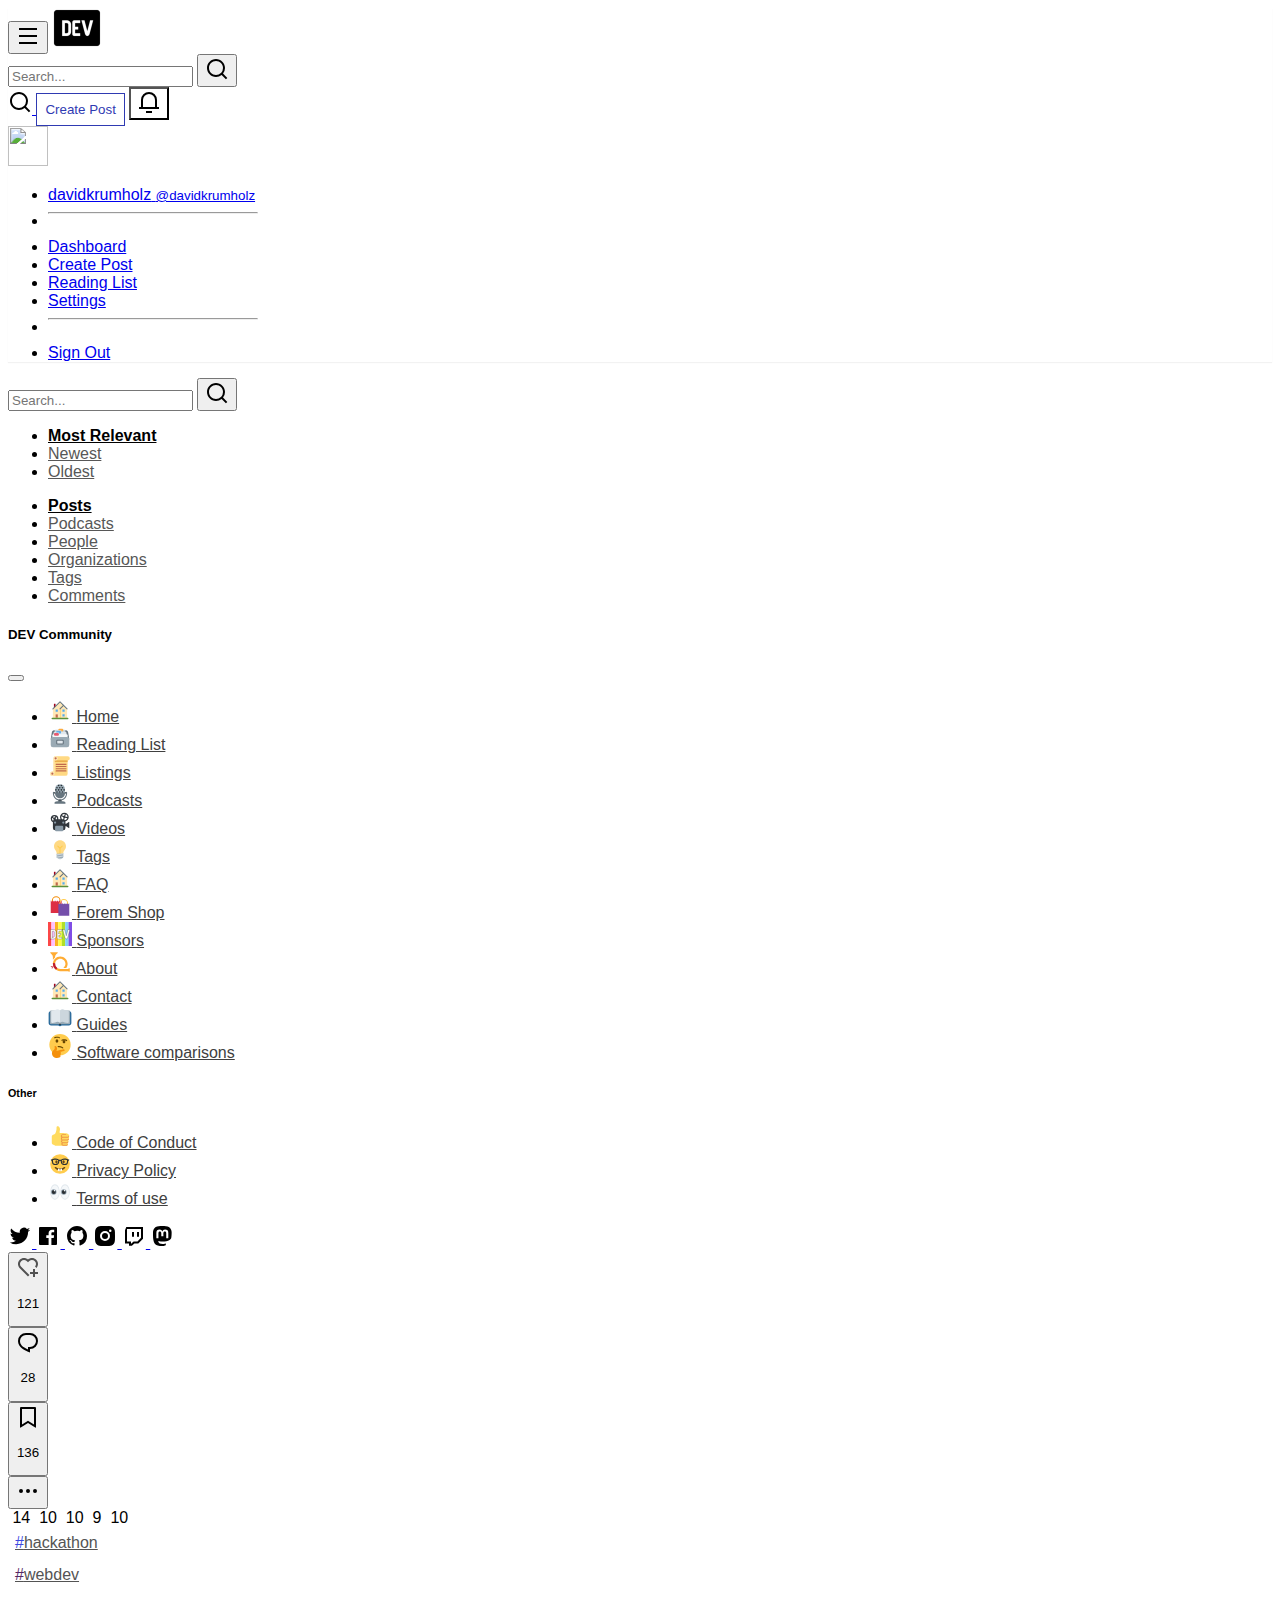
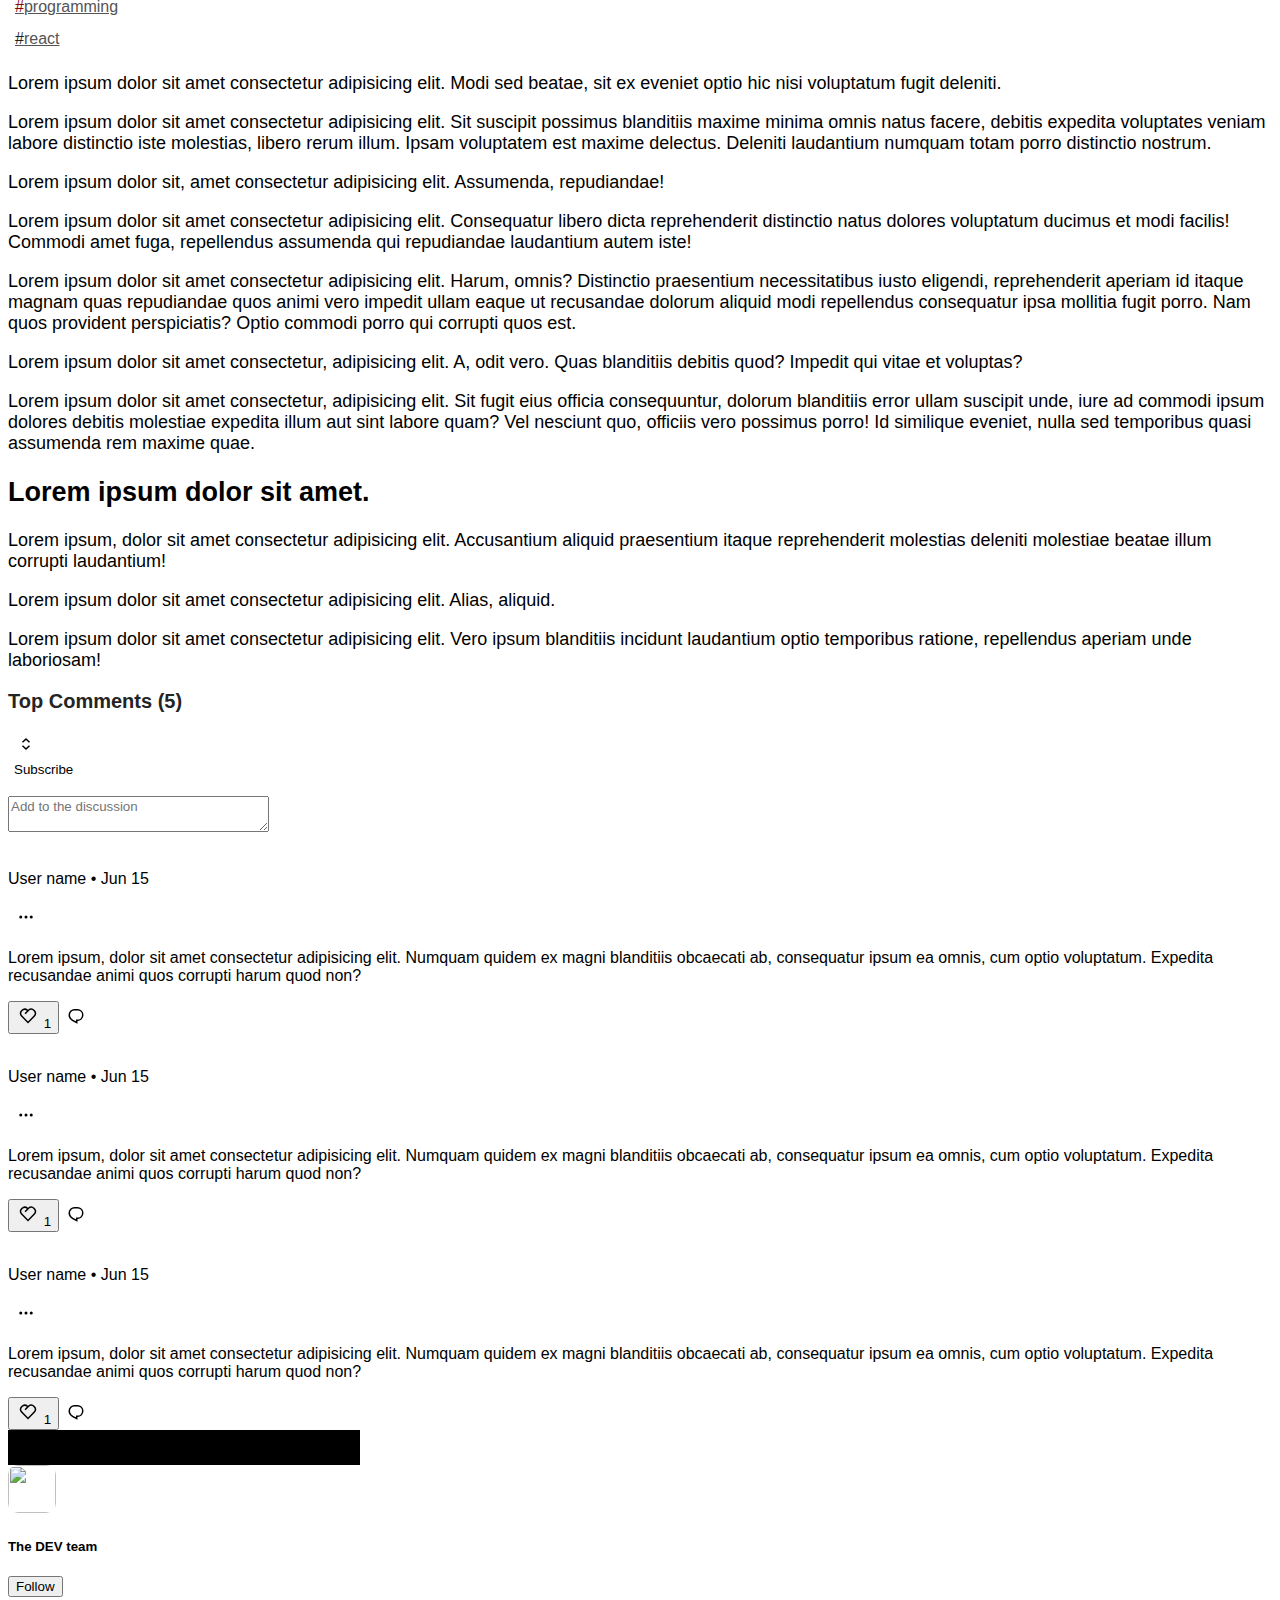
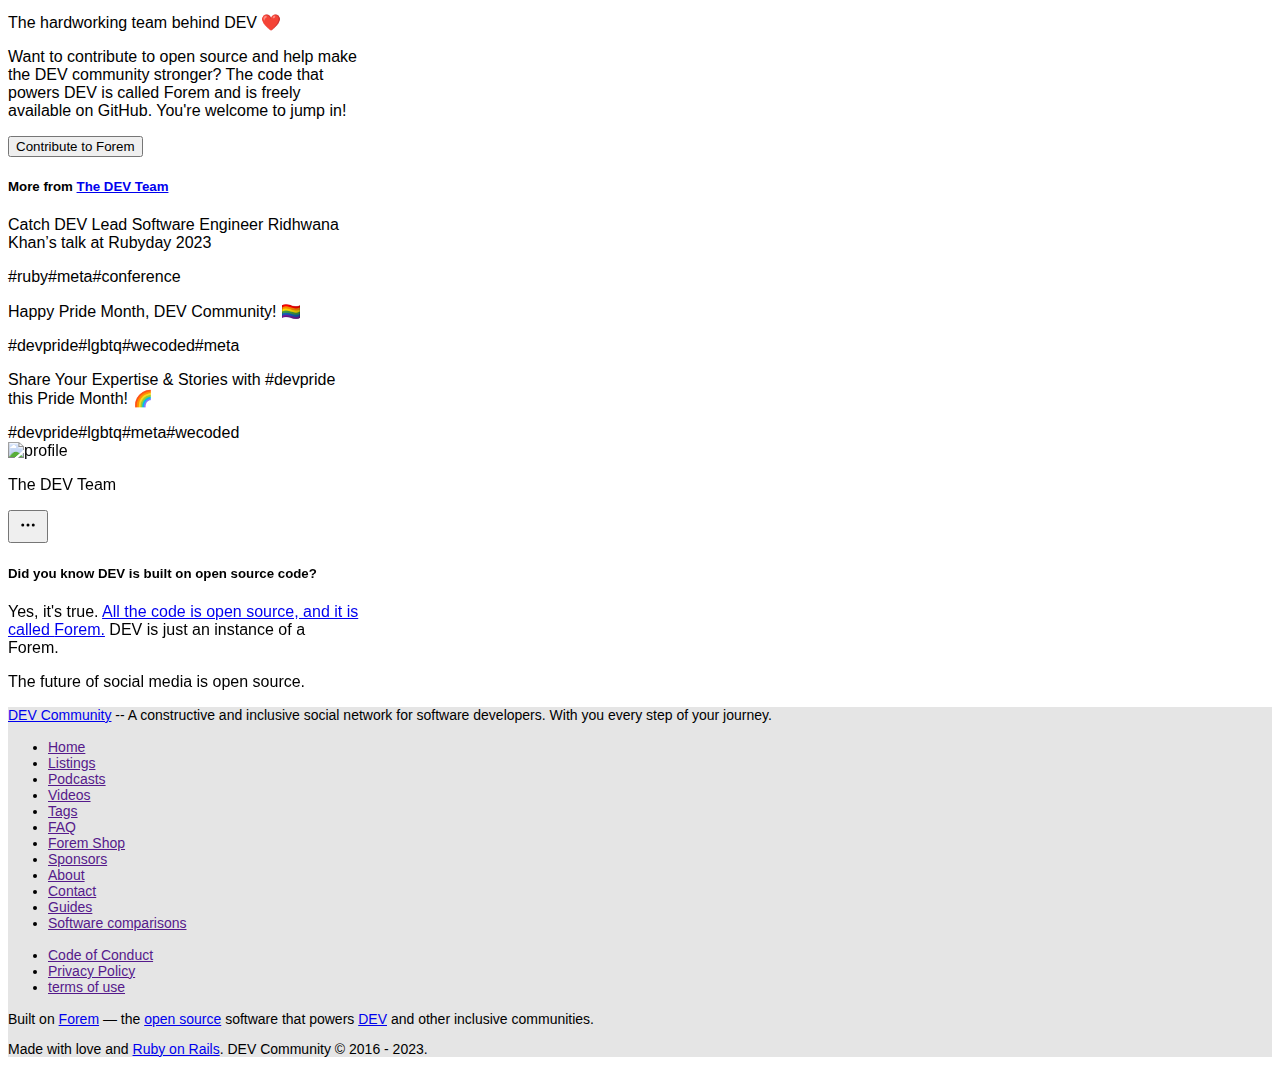
==== commit 48496f2e: "still working in dom/json" ====
--- a/blog.html
+++ b/blog.html
@@ -11,56 +11,60 @@
       crossorigin="anonymous"
     />
     <title>Dev.to copy Kodemia - blog</title>
-    <link rel="stylesheet" href="./css/blog.css" />
-    <link rel="stylesheet" href="./css/header.css" />
-    <link rel="stylesheet" href="./css/footer.css" />
-  </head>
+    <link rel="stylesheet" href="./css/blog.css">
+    <link rel="stylesheet" href="./css/header.css">
+    <link rel="stylesheet" href="./css/footer.css">
+</head>
 
-  <body>
-    <!-- David -->
-    <header>
-      <nav class="navbar navbar-expand-lg navbar__container--white">
-        <div class="container">
-          <div class="d-flex justify-content-start align-items-center">
-            <button
-              class="btn d-block d-sm-block d-md-none"
-              data-bs-toggle="offcanvas"
-              href="#offcanvasExample"
-            >
-              <svg
-                xmlns="http://www.w3.org/2000/svg"
-                width="24"
-                height="24"
-                viewBox="0 0 24 24"
-                role="img"
-                aria-labelledby="amizgsgt7gjk1tltjcnt8x0qk5buzpwe"
-                class="crayons-icon"
-              >
-                <title id="amizgsgt7gjk1tltjcnt8x0qk5buzpwe">
-                  Navigation menu
-                </title>
-                <path d="M3 4h18v2H3V4zm0 7h18v2H3v-2zm0 7h18v2H3v-2z"></path>
-              </svg>
-            </button>
-            <a class="navbar-brand" href="./index.html">
-              <img
-                class="img-fluid navbar__logo"
-                src="./assets/images/dev-to-logo.png"
-                alt="Logo"
-              />
-            </a>
-            <form
-              class="d-flex justify-content-start navbar__search-container d-none d-sm-none d-md-block"
-              role="search"
-            >
-              <div class="input-group">
-                <input
-                  class="form-control rounded"
-                  type="text"
-                  placeholder="Search..."
-                  id="example-search-input"
-                />
-                <button class="btn rounded-left button__search" type="button">
+<body>
+        <!-- David -->
+        <header>
+          <nav class="navbar navbar-expand-lg navbar__container--white">
+            <div class="container">
+              <div class="d-flex justify-content-start align-items-center">
+                <button class="btn d-block d-sm-block d-md-none" data-bs-toggle="offcanvas" href="#offcanvasExample">
+                    <svg xmlns="http://www.w3.org/2000/svg" width="24" height="24" viewBox="0 0 24 24" role="img" aria-labelledby="amizgsgt7gjk1tltjcnt8x0qk5buzpwe" class="crayons-icon"><title id="amizgsgt7gjk1tltjcnt8x0qk5buzpwe">Navigation menu</title>
+                        <path d="M3 4h18v2H3V4zm0 7h18v2H3v-2zm0 7h18v2H3v-2z"></path>
+                    </svg>
+                </button>
+                <a class="navbar-brand" href="./index.html">
+                  <img
+                    class="img-fluid navbar__logo"
+                    src="./assets/images/dev-to-logo.png"
+                    alt="Logo"
+                  />
+                </a>
+                <form
+                  class="d-flex justify-content-start navbar__search-container d-none d-sm-none d-md-block"
+                  role="search"
+                >
+                  <div class="input-group">
+                    <input
+                      class="form-control rounded"
+                      type="text"
+                      placeholder="Search..."
+                      id="example-search-input"
+                    />
+                    <button class="btn rounded-left button__search" type="button">
+                      <svg
+                        xmlns="http://www.w3.org/2000/svg"
+                        width="24"
+                        height="24"
+                        viewBox="0 0 24 24"
+                        aria-hidden="true"
+                        class="crayons-icon c-btn__icon"
+                        focusable="false"
+                      >
+                        <path
+                          d="m18.031 16.617 4.283 4.282-1.415 1.415-4.282-4.283A8.96 8.96 0 0 1 11 20c-4.968 0-9-4.032-9-9s4.032-9 9-9 9 4.032 9 9a8.96 8.96 0 0 1-1.969 5.617zm-2.006-.742A6.977 6.977 0 0 0 18 11c0-3.868-3.133-7-7-7-3.868 0-7 3.132-7 7 0 3.867 3.132 7 7 7a6.977 6.977 0 0 0 4.875-1.975l.15-.15z"
+                        ></path>
+                      </svg>
+                    </button>
+                  </div>
+                </form>
+              </div>
+              <div class="d-flex navbar__container-right align-items-center">
+                <a href="#searchsection" data-bs-toggle="collapse" class="btn navbar__buttton--transparent d-block d-sm-block d-md-none">
                   <svg
                     xmlns="http://www.w3.org/2000/svg"
                     width="24"
@@ -74,2068 +78,1084 @@
                       d="m18.031 16.617 4.283 4.282-1.415 1.415-4.282-4.283A8.96 8.96 0 0 1 11 20c-4.968 0-9-4.032-9-9s4.032-9 9-9 9 4.032 9 9a8.96 8.96 0 0 1-1.969 5.617zm-2.006-.742A6.977 6.977 0 0 0 18 11c0-3.868-3.133-7-7-7-3.868 0-7 3.132-7 7 0 3.867 3.132 7 7 7a6.977 6.977 0 0 0 4.875-1.975l.15-.15z"
                     ></path>
                   </svg>
+                </a>
+                <button class="btn button__primary--purple d-none d-sm-none d-md-block">
+                  Create Post
                 </button>
-              </div>
-            </form>
-          </div>
-          <div class="d-flex navbar__container-right align-items-center">
-            <a
-              href="#searchsection"
-              data-bs-toggle="collapse"
-              class="btn navbar__buttton--transparent d-block d-sm-block d-md-none"
-            >
-              <svg
-                xmlns="http://www.w3.org/2000/svg"
-                width="24"
-                height="24"
-                viewBox="0 0 24 24"
-                aria-hidden="true"
-                class="crayons-icon c-btn__icon"
-                focusable="false"
-              >
-                <path
-                  d="m18.031 16.617 4.283 4.282-1.415 1.415-4.282-4.283A8.96 8.96 0 0 1 11 20c-4.968 0-9-4.032-9-9s4.032-9 9-9 9 4.032 9 9a8.96 8.96 0 0 1-1.969 5.617zm-2.006-.742A6.977 6.977 0 0 0 18 11c0-3.868-3.133-7-7-7-3.868 0-7 3.132-7 7 0 3.867 3.132 7 7 7a6.977 6.977 0 0 0 4.875-1.975l.15-.15z"
-                ></path>
-              </svg>
-            </a>
-            <button
-              class="btn button__primary--purple d-none d-sm-none d-md-block"
-            >
-              Create Post
-            </button>
-            <button
-              class="btn navbar__buttton--transparent button__primary--transparent-purple ms-2"
-            >
-              <svg
-                xmlns="http://www.w3.org/2000/svg"
-                width="24"
-                height="24"
-                viewBox="0 0 24 24"
-                role="img"
-                aria-labelledby="aq3rub5c6ph1z8hdyfqqj787ctidpyp6"
-                class="crayons-icon"
-              >
-                <title id="aq3rub5c6ph1z8hdyfqqj787ctidpyp6">
-                  Notifications
-                </title>
-                <path
-                  d="M20 17h2v2H2v-2h2v-7a8 8 0 1116 0v7zm-2 0v-7a6 6 0 10-12 0v7h12zm-9 4h6v2H9v-2z"
-                ></path>
-              </svg>
-            </button>
-            <div class="btn-group">
-              <img
-                class="mx-2 rounded-circle user__profile dropdown-toggle"
-                src="https://xsgames.co/randomusers/avatar.php?g=male"
-                data-bs-toggle="dropdown"
-                aria-expanded="false"
-              />
-              <ul class="dropdown-menu dropdown-menu-end p-2 dropdown__menu">
-                <li>
-                  <a
-                    class="dropdown-item button__primary--transparent-purple d-flex flex-column"
-                    href="#"
-                    ><span>davidkrumholz</span> <small>@davidkrumholz</small></a
-                  >
-                </li>
-                <li><hr class="dropdown-divider" /></li>
-                <li>
-                  <a
-                    class="dropdown-item button__primary--transparent-purple"
-                    href="#"
-                    >Dashboard</a
-                  >
-                </li>
-                <li>
-                  <a
-                    class="dropdown-item button__primary--transparent-purple"
-                    href="#"
-                    >Create Post</a
-                  >
-                </li>
-                <li>
-                  <a
-                    class="dropdown-item button__primary--transparent-purple"
-                    href="#"
-                    >Reading List</a
-                  >
-                </li>
-                <li>
-                  <a
-                    class="dropdown-item button__primary--transparent-purple"
-                    href="#"
-                    >Settings</a
-                  >
-                </li>
-                <li><hr class="dropdown-divider" /></li>
-                <li>
-                  <a
-                    class="dropdown-item button__primary--transparent-purple"
-                    href="#"
-                    >Sign Out</a
-                  >
-                </li>
-              </ul>
-            </div>
-          </div>
-        </div>
-      </nav>
-      <div class="collapse" id="searchsection">
-        <div class="search__section">
-          <div class="container">
-            <form
-              class="d-flex justify-content-start navbar__search-container mt-2 mb-2"
-              role="search"
-            >
-              <div class="input-group">
-                <input
-                  class="form-control rounded"
-                  type="text"
-                  placeholder="Search..."
-                  id="example-search-input"
-                />
-                <button class="btn rounded-left button__search" type="button">
-                  <svg
-                    xmlns="http://www.w3.org/2000/svg"
-                    width="24"
-                    height="24"
-                    viewBox="0 0 24 24"
-                    aria-hidden="true"
-                    class="crayons-icon c-btn__icon"
-                    focusable="false"
-                  >
-                    <path
-                      d="m18.031 16.617 4.283 4.282-1.415 1.415-4.282-4.283A8.96 8.96 0 0 1 11 20c-4.968 0-9-4.032-9-9s4.032-9 9-9 9 4.032 9 9a8.96 8.96 0 0 1-1.969 5.617zm-2.006-.742A6.977 6.977 0 0 0 18 11c0-3.868-3.133-7-7-7-3.868 0-7 3.132-7 7 0 3.867 3.132 7 7 7a6.977 6.977 0 0 0 4.875-1.975l.15-.15z"
-                    ></path>
-                  </svg>
-                </button>
-              </div>
-            </form>
-            <ul class="d-flex justify-content-center list-unstyled">
-              <li class="me-3">
-                <a
-                  class="text-decoration-none search__section-link active"
-                  href="#"
-                  >Most Relevant</a
-                >
-              </li>
-              <li class="me-3">
-                <a class="text-decoration-none search__section-link" href="#"
-                  >Newest</a
-                >
-              </li>
-              <li class="me-3">
-                <a class="text-decoration-none search__section-link" href="#"
-                  >Oldest</a
-                >
-              </li>
-            </ul>
-            <ul
-              class="list-group list-group-horizontal position-relative overflow-auto w-100 list-unstyled"
-            >
-              <li class="me-3">
-                <a
-                  class="search__section-link text-decoration-none active"
-                  href="#"
-                  >Posts</a
-                >
-              </li>
-              <li class="me-3">
-                <a class="search__section-link text-decoration-none" href="#"
-                  >Podcasts</a
-                >
-              </li>
-              <li class="me-3">
-                <a class="search__section-link text-decoration-none" href="#"
-                  >People</a
-                >
-              </li>
-              <li class="me-3">
-                <a class="search__section-link text-decoration-none" href="#"
-                  >Organizations</a
-                >
-              </li>
-              <li class="me-3">
-                <a class="search__section-link text-decoration-none" href="#"
-                  >Tags</a
-                >
-              </li>
-              <li class="me-3">
-                <a class="search__section-link text-decoration-none" href="#"
-                  >Comments</a
-                >
-              </li>
-            </ul>
-          </div>
-        </div>
-      </div>
-      <div
-        class="offcanvas offcanvas-sm d-block d-sm-none offcanvas-start w-75 overflow-y-scroll"
-        tabindex="-1"
-        id="offcanvasExample"
-        aria-labelledby="offcanvasExampleLabel"
-      >
-        <div class="offcanvas-header">
-          <h5 class="offcanvas-title" id="offcanvasExampleLabel">
-            DEV Community
-          </h5>
-          <button
-            type="button"
-            class="btn-close"
-            data-bs-dismiss="offcanvas"
-            aria-label="Close"
-          ></button>
-        </div>
-        <div class="offcanvas-body search__section">
-          <ul class="list-unstyled">
-            <li class="mb-2">
-              <a
-                href="#"
-                class="text-decoration-none side__menu-link px-2 py-1"
-              >
-                <span>
-                  <svg
-                    xmlns="http://www.w3.org/2000/svg"
-                    viewBox="0 0 44 44"
-                    width="24"
-                    height="24"
-                  >
-                    <g class="nc-icon-wrapper">
-                      <path
-                        fill="#A0041E"
-                        d="M13.344 18.702h-2a.5.5 0 01-.5-.5v-7a.5.5 0 01.5-.5h2a.5.5 0 01.5.5v7a.5.5 0 01-.5.5z"
-                      ></path>
-                      <path fill="#FFE8B6" d="M9 20L22 7l13 13v17H9z"></path>
-                      <path fill="#FFCC4D" d="M22 20h1v16h-1z"></path>
-                      <path
-                        fill="#66757F"
-                        d="M35 21a.997.997 0 01-.707-.293L22 8.414 9.707 20.707a1 1 0 11-1.414-1.414l13-13a.999.999 0 011.414 0l13 13A.999.999 0 0135 21z"
-                      ></path>
-                      <path
-                        fill="#66757F"
-                        d="M22 21a.999.999 0 01-.707-1.707l6.5-6.5a1 1 0 111.414 1.414l-6.5 6.5A.997.997 0 0122 21z"
-                      ></path>
-                      <path fill="#C1694F" d="M14 30h4v6h-4z"></path>
-                      <path
-                        fill="#55ACEE"
-                        d="M14 21h4v4h-4zm12.5 0h4v4h-4zm0 9h4v4h-4z"
-                      ></path>
-                      <path
-                        fill="#5C913B"
-                        d="M37.5 37.5A1.5 1.5 0 0136 39H8a1.5 1.5 0 010-3h28a1.5 1.5 0 011.5 1.5z"
-                      ></path>
-                    </g>
-                  </svg>
-                </span>
-                Home
-              </a>
-            </li>
-            <li class="mb-2">
-              <a
-                href="#"
-                class="text-decoration-none side__menu-link px-2 py-1"
-              >
-                <span>
-                  <svg
-                    xmlns="http://www.w3.org/2000/svg"
-                    viewBox="0 0 44 44"
-                    width="24"
-                    height="24"
-                  >
-                    <g class="nc-icon-wrapper">
-                      <path
-                        fill="#67757F"
-                        d="M39 24c0 2.209-1.791 2-4 2H9c-2.209 0-4 .209-4-2l2-12c.125-1.917 1.791-4 4-4h22c2.209 0 3.791 2.208 4 4l2 12z"
-                      ></path>
-                      <path
-                        fill="#CCD6DD"
-                        d="M32 17a2 2 0 01-2 2H14a2 2 0 01-2-2V9a2 2 0 012-2h16a2 2 0 012 2v8z"
-                      ></path>
-                      <path
-                        fill="#E1E8ED"
-                        d="M34 21a2 2 0 01-2 2H12a2 2 0 01-2-2v-8a2 2 0 012-2h20a2 2 0 012 2v8z"
-                      ></path>
-                      <path
-                        fill="#F5F8FA"
-                        d="M36 25a2 2 0 01-2 2H10a2 2 0 01-2-2v-8a2 2 0 012-2h24a2 2 0 012 2v8z"
-                      ></path>
-                      <path
-                        fill="#9AAAB4"
-                        d="M39 35a4 4 0 01-4 4H9a4 4 0 01-4-4V24a4 4 0 014-4h26a4 4 0 014 4v11z"
-                      ></path>
-                      <path fill="#67757F" d="M18 16zm0 0z"></path>
-                      <path
-                        fill="#FCAB40"
-                        d="M26 5h-5a2 2 0 00-2 2v1h4a2 2 0 012 2h1a2 2 0 002-2V7a2 2 0 00-2-2z"
-                      ></path>
-                      <path
-                        fill="#5DADEC"
-                        d="M22 9h-5a2 2 0 00-2 2v1h4a2 2 0 012 2h1a2 2 0 002-2v-1a2 2 0 00-2-2z"
-                      ></path>
-                      <path
-                        fill="#E75A70"
-                        d="M20 16a2 2 0 01-2 2h-5a2 2 0 01-2-2v-1a2 2 0 012-2h5a2 2 0 012 2v1z"
-                      ></path>
-                      <path
-                        fill="#67757F"
-                        d="M29 32a2 2 0 01-2 2H17a2 2 0 01-2-2v-5a2 2 0 012-2h10a2 2 0 012 2v5zm-11-4z"
-                      ></path>
-                      <path
-                        fill="#E1E8ED"
-                        d="M27 31a1 1 0 01-1 1h-8a1 1 0 01-1-1v-3a1 1 0 011-1h8a1 1 0 011 1v3z"
-                      ></path>
-                    </g>
-                  </svg>
-                </span>
-                Reading List
-              </a>
-            </li>
-            <li class="mb-2">
-              <a
-                href="#"
-                class="text-decoration-none side__menu-link px-2 py-1"
-              >
-                <span>
-                  <svg
-                    xmlns="http://www.w3.org/2000/svg"
-                    viewBox="0 0 44 44"
-                    width="24"
-                    height="24"
-                  >
-                    <g class="nc-icon-wrapper">
-                      <path
-                        fill="#FFD983"
-                        d="M36 4H14a4 4 0 00-4 4v24H8a4 4 0 000 8h24a4 4 0 004-4V12a4 4 0 000-8z"
-                      ></path>
-                      <path fill="#E39F3D" d="M12 14h24v-2H14l-2-1z"></path>
-                      <path
-                        fill="#FFE8B6"
-                        d="M14 4a4 4 0 00-4 4v24.555A3.955 3.955 0 008 32a4 4 0 104 4V11.445c.59.344 1.268.555 2 .555a4 4 0 000-8z"
-                      ></path>
-                      <path
-                        fill="#C1694F"
-                        d="M16 8a2 2 0 11-4.001-.001A2 2 0 0116 8m-6 28a2 2 0 11-4.001-.001A2 2 0 0110 36m24-17a1 1 0 01-1 1H15a1 1 0 010-2h18a1 1 0 011 1m0 4a1 1 0 01-1 1H15a1 1 0 110-2h18a1 1 0 011 1m0 4a1 1 0 01-1 1H15a1 1 0 110-2h18a1 1 0 011 1m0 4a1 1 0 01-1 1H15a1 1 0 110-2h18a1 1 0 011 1"
-                      ></path>
-                    </g>
-                  </svg>
-                </span>
-                Listings
-              </a>
-            </li>
-            <li class="mb-2">
-              <a
-                href="#"
-                class="text-decoration-none side__menu-link px-2 py-1"
-              >
-                <span>
-                  <svg
-                    xmlns="http://www.w3.org/2000/svg"
-                    viewBox="0 0 44 44"
-                    width="24"
-                    height="24"
-                  >
-                    <g class="nc-icon-wrapper">
-                      <path
-                        fill="#292F33"
-                        d="M10 19h24v2H10zm15 15c0 2.208-.792 4-3 4-2.209 0-3-1.792-3-4s.791-2 3-2c2.208 0 3-.208 3 2z"
-                      ></path>
-                      <path
-                        fill="#66757F"
-                        d="M22 35c-6.627 0-10 1.343-10 3v2h20v-2c0-1.657-3.373-3-10-3z"
-                      ></path>
-                      <path
-                        fill="#99AAB5"
-                        d="M22 4a9 9 0 00-9 9v7h18v-7a9 9 0 00-9-9z"
-                      ></path>
-                      <g fill="#292F33" transform="translate(4 4)">
-                        <circle cx="15.5" cy="2.5" r="1.5"></circle>
-                        <circle cx="20.5" cy="2.5" r="1.5"></circle>
-                        <circle cx="17.5" cy="6.5" r="1.5"></circle>
-                        <circle cx="22.5" cy="6.5" r="1.5"></circle>
-                        <circle cx="12.5" cy="6.5" r="1.5"></circle>
-                        <circle cx="15.5" cy="10.5" r="1.5"></circle>
-                        <circle cx="10.5" cy="10.5" r="1.5"></circle>
-                        <circle cx="20.5" cy="10.5" r="1.5"></circle>
-                        <circle cx="25.5" cy="10.5" r="1.5"></circle>
-                        <circle cx="17.5" cy="14.5" r="1.5"></circle>
-                        <circle cx="22.5" cy="14.5" r="1.5"></circle>
-                        <circle cx="12.5" cy="14.5" r="1.5"></circle>
-                      </g>
-                      <path
-                        fill="#66757F"
-                        d="M13 19.062V21c0 4.971 4.029 9 9 9s9-4.029 9-9v-1.938H13z"
-                      ></path>
-                      <path
-                        fill="#66757F"
-                        d="M34 18a1 1 0 00-1 1v2c0 6.074-4.925 11-11 11s-11-4.926-11-11v-2a1 1 0 00-2 0v2c0 7.18 5.82 13 13 13s13-5.82 13-13v-2a1 1 0 00-1-1z"
-                      ></path>
-                    </g>
-                  </svg>
-                </span>
-                Podcasts
-              </a>
-            </li>
-            <li class="mb-2">
-              <a
-                href="#"
-                class="text-decoration-none side__menu-link px-2 py-1"
-              >
-                <span>
-                  <svg
-                    xmlns="http://www.w3.org/2000/svg"
-                    viewBox="0 0 44 44"
-                    width="24"
-                    height="24"
-                  >
-                    <g transform="translate(4 4)">
-                      <path
-                        fill="#31373D"
-                        d="M34.074 18l-4.832 3H28v-4c0-.088-.02-.169-.026-.256C31.436 15.864 34 12.735 34 9a8 8 0 00-16.001 0c0 1.463.412 2.822 1.099 4H14.92c.047-.328.08-.66.08-1a7 7 0 10-14 0 6.995 6.995 0 004 6.317V29a4 4 0 004 4h15a4 4 0 004-4v-3h1.242l4.832 3H35V18h-.926zM28.727 3.977a5.713 5.713 0 012.984 4.961L28.18 8.35a2.276 2.276 0 00-.583-.982l1.13-3.391zm-.9 6.342l3.552.592a5.713 5.713 0 01-4.214 3.669 3.985 3.985 0 00-1.392-1.148l.625-2.19a2.425 2.425 0 001.429-.923zM26 3.285c.282 0 .557.027.828.067l-1.131 3.392c-.404.054-.772.21-1.081.446L21.42 5.592A5.703 5.703 0 0126 3.285zM20.285 9c0-.563.085-1.106.236-1.62l3.194 1.597-.002.023c0 .657.313 1.245.771 1.662L23.816 13h-1.871a5.665 5.665 0 01-1.66-4zm-9.088-.385A4.64 4.64 0 0112.667 12c0 .344-.043.677-.113 1H10.1c.145-.304.233-.641.233-1a2.32 2.32 0 00-.392-1.292l1.256-2.093zM8 7.333c.519 0 1.01.105 1.476.261L8.22 9.688c-.073-.007-.145-.022-.22-.022a2.32 2.32 0 00-1.292.392L4.615 8.803A4.64 4.64 0 018 7.333zM3.333 12c0-.519.105-1.01.261-1.477l2.095 1.257c-.007.073-.022.144-.022.22 0 .75.36 1.41.91 1.837a3.987 3.987 0 00-1.353 1.895C4.083 14.881 3.333 13.533 3.333 12z"
-                      ></path>
-                      <circle fill="#8899A6" cx="24" cy="19" r="2"></circle>
-                      <circle fill="#8899A6" cx="9" cy="19" r="2"></circle>
-                      <path
-                        fill="#8899A6"
-                        d="M24 27a2 2 0 00-2-2H11a2 2 0 00-2 2v6a2 2 0 002 2h11a2 2 0 002-2v-6z"
-                      ></path>
-                    </g>
-                  </svg>
-                </span>
-                Videos
-              </a>
-            </li>
-            <li class="mb-2">
-              <a
-                href="#"
-                class="text-decoration-none side__menu-link px-2 py-1"
-              >
-                <span>
-                  <svg
-                    xmlns="http://www.w3.org/2000/svg"
-                    viewBox="0 0 44 44"
-                    width="24"
-                    height="24"
-                  >
-                    <g class="nc-icon-wrapper">
-                      <path
-                        fill="#FFD983"
-                        d="M33 15.06c0 6.439-5 7.439-5 13.44 0 3.098-3.123 3.359-5.5 3.359-2.053 0-6.586-.779-6.586-3.361C15.914 22.5 11 21.5 11 15.06c0-6.031 5.285-10.92 11.083-10.92C27.883 4.14 33 9.029 33 15.06z"
-                      ></path>
-                      <path
-                        fill="#CCD6DD"
-                        d="M26.167 36.5c0 .828-2.234 2.5-4.167 2.5-1.933 0-4.167-1.672-4.167-2.5 0-.828 2.233-.5 4.167-.5 1.933 0 4.167-.328 4.167.5z"
-                      ></path>
-                      <path
-                        fill="#FFCC4D"
-                        d="M26.707 14.293a.999.999 0 00-1.414 0L22 17.586l-3.293-3.293a1 1 0 10-1.414 1.414L21 19.414V30a1 1 0 102 0V19.414l3.707-3.707a.999.999 0 000-1.414z"
-                      ></path>
-                      <path
-                        fill="#99AAB5"
-                        d="M28 35a2 2 0 01-2 2h-8a2 2 0 01-2-2v-6h12v6z"
-                      ></path>
-                      <path
-                        fill="#CCD6DD"
-                        d="M15.999 36a1 1 0 01-.163-1.986l12-2a.994.994 0 011.15.822.999.999 0 01-.822 1.15l-12 2a.927.927 0 01-.165.014zm0-4a1 1 0 01-.163-1.986l12-2a.995.995 0 011.15.822.999.999 0 01-.822 1.15l-12 2a.927.927 0 01-.165.014z"
-                      ></path>
-                    </g>
-                  </svg>
-                </span>
-                Tags
-              </a>
-            </li>
-            <li class="mb-2">
-              <a
-                href="#"
-                class="text-decoration-none side__menu-link px-2 py-1"
-              >
-                <span>
-                  <svg
-                    xmlns="http://www.w3.org/2000/svg"
-                    viewBox="0 0 44 44"
-                    width="24"
-                    height="24"
-                  >
-                    <g class="nc-icon-wrapper">
-                      <path
-                        fill="#A0041E"
-                        d="M13.344 18.702h-2a.5.5 0 01-.5-.5v-7a.5.5 0 01.5-.5h2a.5.5 0 01.5.5v7a.5.5 0 01-.5.5z"
-                      ></path>
-                      <path fill="#FFE8B6" d="M9 20L22 7l13 13v17H9z"></path>
-                      <path fill="#FFCC4D" d="M22 20h1v16h-1z"></path>
-                      <path
-                        fill="#66757F"
-                        d="M35 21a.997.997 0 01-.707-.293L22 8.414 9.707 20.707a1 1 0 11-1.414-1.414l13-13a.999.999 0 011.414 0l13 13A.999.999 0 0135 21z"
-                      ></path>
-                      <path
-                        fill="#66757F"
-                        d="M22 21a.999.999 0 01-.707-1.707l6.5-6.5a1 1 0 111.414 1.414l-6.5 6.5A.997.997 0 0122 21z"
-                      ></path>
-                      <path fill="#C1694F" d="M14 30h4v6h-4z"></path>
-                      <path
-                        fill="#55ACEE"
-                        d="M14 21h4v4h-4zm12.5 0h4v4h-4zm0 9h4v4h-4z"
-                      ></path>
-                      <path
-                        fill="#5C913B"
-                        d="M37.5 37.5A1.5 1.5 0 0136 39H8a1.5 1.5 0 010-3h28a1.5 1.5 0 011.5 1.5z"
-                      ></path>
-                    </g>
-                  </svg>
-                </span>
-                FAQ
-              </a>
-            </li>
-            <li class="mb-2">
-              <a
-                href="#"
-                class="text-decoration-none side__menu-link px-2 py-1"
-              >
-                <span>
-                  <svg
-                    xmlns="http://www.w3.org/2000/svg"
-                    viewBox="0 0 44 44"
-                    width="24"
-                    height="24"
-                  >
-                    <g class="nc-icon-wrapper">
-                      <path
-                        fill="#F4900C"
-                        d="M15 4a8 8 0 00-8 8v8h2v-8a6 6 0 0112 0v8h2v-8a8 8 0 00-8-8z"
-                      ></path>
-                      <path
-                        fill="#DD2E44"
-                        d="M5 12l2 2 2-2 2 2 2-2 2 2 2-2 2 2 2-2 2 2 2-2v23H5z"
-                      ></path>
-                      <path
-                        fill="#FFCC4D"
-                        d="M29 9a8 8 0 00-8 8v8h2v-8a6 6 0 0112 0v8h2v-8a8 8 0 00-8-8z"
-                      ></path>
-                      <path
-                        fill="#744EAA"
-                        d="M19 17l2 2 2-2 2 2 2-2 2 2 2-2 2 2 2-2 2 2 2-2v23H19z"
-                      ></path>
-                    </g>
-                  </svg>
-                </span>
-                Forem Shop
-              </a>
-            </li>
-            <li class="mb-2">
-              <a
-                href="#"
-                class="text-decoration-none side__menu-link px-2 py-1"
-              >
-                <span>
-                  <svg
-                    id="Layer_1"
-                    data-name="Layer 1"
-                    xmlns="http://www.w3.org/2000/svg"
-                    xmlns:xlink="http://www.w3.org/1999/xlink"
-                    viewBox="0 0 720 720"
-                    width="24px"
-                    height="24px"
-                  >
-                    <defs>
-                      <style>
-                        .cls-1 {
-                          fill: none;
-                        }
-
-                        .cls-2 {
-                          clip-path: url(#clippath);
-                        }
-
-                        .cls-3 {
-                          fill: #fab123;
-                        }
-
-                        .cls-4 {
-                          fill: #fc4747;
-                        }
-
-                        .cls-5 {
-                          fill: #ffff40;
-                        }
-
-                        .cls-6 {
-                          fill: #ffbfff;
-                        }
-
-                        .cls-7 {
-                          fill: #804de5;
-                        }
-
-                        .cls-8 {
-                          fill: #84cef9;
-                        }
-
-                        .cls-9 {
-                          fill: #b0df29;
-                        }
-
-                        .cls-10 {
-                          fill: #fff;
-                          stroke: #221f1f;
-                          stroke-linecap: round;
-                          stroke-linejoin: round;
-                          stroke-width: 8px;
-                        }
-                      </style>
-                      <clipPath id="clippath">
-                        <rect class="cls-1" width="720" height="720"></rect>
-                      </clipPath>
-                    </defs>
-                    <g class="cls-2">
-                      <g>
-                        <rect
-                          class="cls-4"
-                          x="0"
-                          y=".1"
-                          width="102.86"
-                          height="719.79"
-                        ></rect>
-                        <rect
-                          class="cls-3"
-                          x="205.72"
-                          y=".15"
-                          width="102.86"
-                          height="719.79"
-                        ></rect>
-                        <rect
-                          class="cls-5"
-                          x="308.57"
-                          y=".1"
-                          width="102.86"
-                          height="719.79"
-                        ></rect>
-                        <rect
-                          class="cls-9"
-                          x="411.43"
-                          y=".15"
-                          width="102.86"
-                          height="719.79"
-                        ></rect>
-                        <rect
-                          class="cls-8"
-                          x="514.29"
-                          y=".21"
-                          width="102.86"
-                          height="719.79"
-                        ></rect>
-                        <rect
-                          class="cls-7"
-                          x="617.14"
-                          y=".15"
-                          width="102.86"
-                          height="719.79"
-                        ></rect>
-                        <rect
-                          class="cls-6"
-                          x="102.86"
-                          y=".1"
-                          width="102.86"
-                          height="719.79"
-                        ></rect>
-                      </g>
-                      <g>
-                        <path
-                          class="cls-10"
-                          d="M79.58,507.77V225.67c1.67-.28,3.36-.81,5.05-.82,28.74-.04,57.49-.52,86.22,.11,35.22,.78,69.65,33.99,70.37,69.22,.98,48.44,1.02,96.93-.02,145.36-.76,34.94-34.1,67.49-69.76,68.83-29.6,1.11-59.27,.24-88.9,.2-.83,0-1.66-.44-2.95-.81Zm50.83-50.48c10.96,0,21.13,.75,31.15-.16,18.41-1.68,28.51-11.91,28.75-30.18,.51-40.06,.43-80.13,.03-120.19-.16-16-8.24-27.27-22.38-29.33-12.18-1.78-24.82-.37-37.55-.37v180.23Z"
-                        ></path>
-                        <path
-                          class="cls-10"
-                          d="M443.22,224.83c17.61,0,34.94-.2,52.26,.29,1.86,.05,4.59,3.88,5.25,6.39,15.07,56.99,29.9,114.04,44.8,171.08,1.01,3.87,2.19,7.71,4.83,11.31,16.38-62.94,32.75-125.88,49.14-188.85h56.77c-4.19,16.17-8.18,31.87-12.34,47.54-17.19,64.75-34.02,129.6-52.05,194.12-3.16,11.31-9.95,22.49-17.71,31.43-13.31,15.34-35.65,15.52-49.16,.36-7.88-8.84-14.92-19.98-18.03-31.27-21.76-78.92-42.39-158.14-63.35-237.28-.37-1.4-.24-2.92-.4-5.13Z"
-                        ></path>
-                        <path
-                          class="cls-10"
-                          d="M324.53,341.07h55.08v51.46h-54.44v64.67h89.74v51.07c-2.72,.13-5.59,.38-8.46,.38-32.94,.03-65.88,.04-98.82,0-18.54-.02-32.37-12.51-34.15-30.92-.49-5.05-.65-10.15-.65-15.22-.04-65.57,.01-131.13-.06-196.7-.01-12.34,1.45-24.34,11.92-32.31,5.23-3.98,12.03-8.17,18.19-8.3,37.08-.77,74.19-.38,111.94-.38v50.98c-21.19,0-42.07-.08-62.96,.04-8.63,.05-20.89-2.78-24.92,1.66-4.62,5.09-2.18,16.8-2.36,25.65-.24,12.18-.06,24.38-.06,37.92Z"
-                        ></path>
-                      </g>
-                    </g>
-                  </svg>
-                </span>
-                Sponsors
-              </a>
-            </li>
-            <li class="mb-2">
-              <a
-                href="#"
-                class="text-decoration-none side__menu-link px-2 py-1"
-              >
-                <span>
-                  <svg
-                    xmlns="http://www.w3.org/2000/svg"
-                    viewBox="0 0 44 44"
-                    width="24"
-                    height="24"
-                  >
-                    <g class="nc-icon-wrapper">
-                      <path
-                        fill="#FFAC33"
-                        d="M38.724 33.656c-1.239-.01-1.241 1.205-1.241 1.205H22.5c-5.246 0-9.5-4.254-9.5-9.5s4.254-9.5 9.5-9.5 9.5 4.254 9.5 9.5c0 3.062-1.6 5.897-3.852 7.633h5.434C35.022 30.849 36 28.139 36 25.361c0-7.456-6.045-13.5-13.5-13.5-7.456 0-13.5 6.044-13.5 13.5 0 7.455 6.044 13.5 13.5 13.5h14.982s-.003 1.127 1.241 1.139c1.238.012 1.228-1.245 1.228-1.245l.014-3.821s.001-1.267-1.241-1.278zM9 18.26a16.047 16.047 0 014-4.739V13c0-5 5-7 5-8s-1-1-1-1H5C4 4 4 5 4 5c0 1 5 3.333 5 7.69v5.57z"
-                      ></path>
-                      <path
-                        fill="#BE1931"
-                        d="M17.091 33.166a9.487 9.487 0 01-4.045-8.72l-3.977-.461c-.046.452-.069.911-.069 1.376 0 4.573 2.28 8.608 5.76 11.051l2.331-3.246z"
-                      ></path>
-                      <path
-                        fill="#BE1931"
-                        d="M10 29.924s-5.188-.812-5 1 5-1 5-1zm0 .312s-4.125 2.688-2.938 3.75S10 30.236 10 30.236z"
-                      ></path>
-                    </g>
-                  </svg>
-                </span>
-                About
-              </a>
-            </li>
-            <li class="mb-2">
-              <a
-                href="#"
-                class="text-decoration-none side__menu-link px-2 py-1"
-              >
-                <span>
-                  <svg
-                    xmlns="http://www.w3.org/2000/svg"
-                    viewBox="0 0 44 44"
-                    width="24"
-                    height="24"
-                  >
-                    <g class="nc-icon-wrapper">
-                      <path
-                        fill="#A0041E"
-                        d="M13.344 18.702h-2a.5.5 0 01-.5-.5v-7a.5.5 0 01.5-.5h2a.5.5 0 01.5.5v7a.5.5 0 01-.5.5z"
-                      ></path>
-                      <path fill="#FFE8B6" d="M9 20L22 7l13 13v17H9z"></path>
-                      <path fill="#FFCC4D" d="M22 20h1v16h-1z"></path>
-                      <path
-                        fill="#66757F"
-                        d="M35 21a.997.997 0 01-.707-.293L22 8.414 9.707 20.707a1 1 0 11-1.414-1.414l13-13a.999.999 0 011.414 0l13 13A.999.999 0 0135 21z"
-                      ></path>
-                      <path
-                        fill="#66757F"
-                        d="M22 21a.999.999 0 01-.707-1.707l6.5-6.5a1 1 0 111.414 1.414l-6.5 6.5A.997.997 0 0122 21z"
-                      ></path>
-                      <path fill="#C1694F" d="M14 30h4v6h-4z"></path>
-                      <path
-                        fill="#55ACEE"
-                        d="M14 21h4v4h-4zm12.5 0h4v4h-4zm0 9h4v4h-4z"
-                      ></path>
-                      <path
-                        fill="#5C913B"
-                        d="M37.5 37.5A1.5 1.5 0 0136 39H8a1.5 1.5 0 010-3h28a1.5 1.5 0 011.5 1.5z"
-                      ></path>
-                    </g>
-                  </svg>
-                </span>
-                Contact
-              </a>
-            </li>
-            <li class="mb-2">
-              <a
-                href="#"
-                class="text-decoration-none side__menu-link px-2 py-1"
-              >
-                <span>
-                  <svg
-                    xmlns:svg="http://www.w3.org/2000/svg"
-                    xmlns="http://www.w3.org/2000/svg"
-                    version="1.1"
-                    viewBox="0 0 47.5 47.5"
-                    width="24px"
-                    heigth="24px"
-                    style="enable-background: new 0 0 47.5 47.5"
-                    id="svg2"
-                    xml:space="preserve"
-                  >
-                    <defs id="defs6">
-                      <clipPath id="clipPath18">
-                        <path
-                          d="M 0,38 38,38 38,0 0,0 0,38 z"
-                          id="path20"
-                        ></path>
-                      </clipPath>
-                    </defs>
-                    <g transform="matrix(1.25,0,0,-1.25,0,47.5)" id="g12">
-                      <g id="g14">
-                        <g clip-path="url(#clipPath18)" id="g16">
-                          <g transform="translate(33,30)" id="g22">
-                            <path
-                              d="m 0,0 -28,0 c -2.209,0 -4,-1.791 -4,-4 l 0,-15 c 0,-2.209 1.791,-4 4,-4 l 11.416,0 c 0.52,-0.596 1.477,-1 2.584,-1 1.107,0 2.064,0.404 2.584,1 L 0,-23 c 2.209,0 4,1.791 4,4 L 4,-4 C 4,-1.791 2.209,0 0,0"
-                              id="path24"
-                              style="
-                                fill: #226699;
-                                fill-opacity: 1;
-                                fill-rule: nonzero;
-                                stroke: none;
-                              "
-                            ></path>
-                          </g>
-                          <g transform="translate(21,10)" id="g26">
-                            <path
-                              d="m 0,0 c 0,-1.104 -0.896,-2 -2,-2 -1.104,0 -2,0.896 -2,2 l 0,18 c 0,1.104 0.896,2 2,2 1.104,0 2,-0.896 2,-2 L 0,0 z"
-                              id="path28"
-                              style="
-                                fill: #292f33;
-                                fill-opacity: 1;
-                                fill-rule: nonzero;
-                                stroke: none;
-                              "
-                            ></path>
-                          </g>
-                          <g transform="translate(19,11)" id="g30">
-                            <path
-                              d="m 0,0 c 0,-1.104 -0.896,-2 -2,-2 l -12,0 c -1.104,0 -2,0.896 -2,2 l 0,18 c 0,1.104 0.896,2 2,2 l 12,0 c 1.104,0 2,-0.896 2,-2 L 0,0 z"
-                              id="path32"
-                              style="
-                                fill: #99aab5;
-                                fill-opacity: 1;
-                                fill-rule: nonzero;
-                                stroke: none;
-                              "
-                            ></path>
-                          </g>
-                          <g transform="translate(19,11)" id="g34">
-                            <path
-                              d="m 0,0 c -0.999,1.998 -3.657,2 -4,2 -2,0 -5,-2 -8,-2 -1,0 -2,0.896 -2,2 l 0,16 c 0,1.104 1,2 2,2 3.255,0 6,2 8,2 3,0 4,-1.896 4,-3 L 0,0 z"
-                              id="path36"
-                              style="
-                                fill: #e1e8ed;
-                                fill-opacity: 1;
-                                fill-rule: nonzero;
-                                stroke: none;
-                              "
-                            ></path>
-                          </g>
-                          <g transform="translate(35,11)" id="g38">
-                            <path
-                              d="m 0,0 c 0,-1.104 -0.896,-2 -2,-2 l -12,0 c -1.104,0 -2,0.896 -2,2 l 0,18 c 0,1.104 0.896,2 2,2 l 12,0 c 1.104,0 2,-0.896 2,-2 L 0,0 z"
-                              id="path40"
-                              style="
-                                fill: #99aab5;
-                                fill-opacity: 1;
-                                fill-rule: nonzero;
-                                stroke: none;
-                              "
-                            ></path>
-                          </g>
-                          <g transform="translate(19,11)" id="g42">
-                            <path
-                              d="m 0,0 c 0.999,1.998 3.657,2 4,2 2,0 5,-2 8,-2 1,0 2,0.896 2,2 l 0,16 c 0,1.104 -1,2 -2,2 C 8.744,20 6,22 4,22 1,22 0,20.104 0,19 L 0,0 z"
-                              id="path44"
-                              style="
-                                fill: #ccd6dd;
-                                fill-opacity: 1;
-                                fill-rule: nonzero;
-                                stroke: none;
-                              "
-                            ></path>
-                          </g>
-                        </g>
-                      </g>
-                    </g>
-                  </svg>
-                </span>
-                Guides
-              </a>
-            </li>
-            <li class="mb-2">
-              <a
-                href="#"
-                class="text-decoration-none side__menu-link px-2 py-2"
-              >
-                <span>
-                  <svg
-                    xmlns:dc="http://purl.org/dc/elements/1.1/"
-                    xmlns:cc="http://creativecommons.org/ns#"
-                    xmlns:rdf="http://www.w3.org/1999/02/22-rdf-syntax-ns#"
-                    xmlns:svg="http://www.w3.org/2000/svg"
-                    xmlns="http://www.w3.org/2000/svg"
-                    viewBox="0 0 45 45"
-                    width="24px"
-                    heigth="24px"
-                    style="enable-background: new 0 0 45 45"
-                    xml:space="preserve"
-                    version="1.1"
-                    id="svg2"
-                  >
-                    <metadata id="metadata8">
-                      <rdf:rdf
-                        ><cc:work rdf:about=""
-                          ><dc:format>image/svg+xml</dc:format
-                          ><dc:type
-                            rdf:resource="http://purl.org/dc/dcmitype/StillImage"
-                          ></dc:type></cc:work
-                      ></rdf:rdf>
-                    </metadata>
-                    <defs id="defs6">
-                      <clipPath id="clipPath16" clipPathUnits="userSpaceOnUse">
-                        <path
-                          id="path18"
-                          d="M 0,36 36,36 36,0 0,0 0,36 Z"
-                        ></path>
-                      </clipPath>
-                    </defs>
-                    <g transform="matrix(1.25,0,0,-1.25,0,45)" id="g10">
-                      <g id="g12">
-                        <g clip-path="url(#clipPath16)" id="g14">
-                          <g transform="translate(2,20)" id="g20">
-                            <path
-                              id="path22"
-                              style="
-                                fill: #ffcc4d;
-                                fill-opacity: 1;
-                                fill-rule: nonzero;
-                                stroke: none;
-                              "
-                              d="m 0,0 c 0,-8.837 7.164,-16 16,-16 8.837,0 16,7.163 16,16 C 32,8.836 24.837,16 16,16 7.164,16 0,8.836 0,0"
-                            ></path>
-                          </g>
-                          <g transform="translate(15.4063,25.5)" id="g24">
-                            <path
-                              id="path26"
-                              style="
-                                fill: #664500;
-                                fill-opacity: 1;
-                                fill-rule: nonzero;
-                                stroke: none;
-                              "
-                              d="m 0,0 c 0,-1.381 -0.896,-2.5 -2,-2.5 -1.104,0 -2,1.119 -2,2.5 0,1.38 0.896,2.5 2,2.5 1.104,0 2,-1.12 2,-2.5"
-                            ></path>
-                          </g>
-                          <g transform="translate(26,24.5)" id="g28">
-                            <path
-                              id="path30"
-                              style="
-                                fill: #664500;
-                                fill-opacity: 1;
-                                fill-rule: nonzero;
-                                stroke: none;
-                              "
-                              d="m 0,0 c 0,-1.381 -0.895,-2.5 -2,-2.5 -1.104,0 -2,1.119 -2,2.5 0,1.38 0.896,2.5 2,2.5 1.105,0 2,-1.12 2,-2.5"
-                            ></path>
-                          </g>
-                          <g transform="translate(9.6709,29.667)" id="g32">
-                            <path
-                              id="path34"
-                              style="
-                                fill: #664500;
-                                fill-opacity: 1;
-                                fill-rule: nonzero;
-                                stroke: none;
-                              "
-                              d="M 0,0 C -0.164,0.087 -0.303,0.223 -0.391,0.398 -0.607,0.827 -0.431,1.325 0.002,1.511 4.268,3.341 7.701,1.554 7.845,1.477 8.278,1.246 8.453,0.729 8.236,0.323 8.02,-0.082 7.496,-0.223 7.063,0.005 6.94,0.069 4.231,1.437 0.785,-0.042 0.528,-0.151 0.238,-0.127 0,0"
-                            ></path>
-                          </g>
-                          <g transform="translate(14.7427,16.4277)" id="g36">
-                            <path
-                              id="path38"
-                              style="
-                                fill: #664500;
-                                fill-opacity: 1;
-                                fill-rule: nonzero;
-                                stroke: none;
-                              "
-                              d="M 0,0 C -0.136,0.127 -0.236,0.293 -0.276,0.486 -0.375,0.955 -0.078,1.392 0.389,1.46 4.981,2.138 7.841,-0.469 7.962,-0.58 8.322,-0.914 8.357,-1.457 8.044,-1.795 7.732,-2.131 7.189,-2.133 6.83,-1.801 6.726,-1.709 4.458,0.307 0.748,-0.24 0.471,-0.281 0.197,-0.184 0,0"
-                            ></path>
-                          </g>
-                          <g transform="translate(20.4307,25.917)" id="g40">
-                            <path
-                              id="path42"
-                              style="
-                                fill: #664500;
-                                fill-opacity: 1;
-                                fill-rule: nonzero;
-                                stroke: none;
-                              "
-                              d="M 0,0 C -0.156,0.098 -0.286,0.243 -0.362,0.424 -0.549,0.866 -0.339,1.352 0.105,1.508 4.486,3.044 7.79,1.028 7.929,0.941 8.344,0.681 8.483,0.154 8.24,-0.237 7.998,-0.627 7.464,-0.732 7.049,-0.475 6.929,-0.402 4.321,1.146 0.782,-0.095 0.518,-0.187 0.23,-0.143 0,0"
-                            ></path>
-                          </g>
-                          <g transform="translate(17.2764,0.8682)" id="g44">
-                            <path
-                              id="path46"
-                              style="
-                                fill: #f4900c;
-                                fill-opacity: 1;
-                                fill-rule: nonzero;
-                                stroke: none;
-                              "
-                              d="m 0,0 c 0,0 1.265,0.411 1.429,1.352 0.173,0.971 -0.624,1.167 -0.624,1.167 0,0 1.041,0.208 1.172,1.376 0.123,1.1 -0.862,1.363 -0.862,1.363 0,0 0.97,0.4 1.016,1.539 0.038,0.959 -0.995,1.428 -0.995,1.428 0,0 5.038,1.22 5.555,1.34 0.516,0.121 1.321,0.616 1.07,1.695 -0.249,1.08 -1.204,1.118 -1.698,1.003 -0.494,-0.116 -6.744,-1.567 -8.9,-2.069 -0.23,-0.053 -1.308,-0.302 -1.439,-0.334 -0.54,-0.127 -0.785,0.111 -0.405,0.512 0.509,0.536 0.833,1.129 0.947,2.113 0.119,1.036 -0.232,2.314 -0.433,2.809 -0.374,0.921 -1.005,1.649 -1.734,1.899 -1.138,0.39 -1.946,-0.321 -1.542,-1.561 0.604,-1.855 0.209,-3.375 -0.833,-4.293 -2.449,-2.157 -3.589,-3.695 -2.83,-6.973 0.827,-3.575 4.377,-5.876 7.952,-5.048 C -2.965,-0.64 0,0 0,0"
-                            ></path>
-                          </g>
-                        </g>
-                      </g>
-                    </g>
-                  </svg>
-                </span>
-                Software comparisons
-              </a>
-            </li>
-          </ul>
-          <h6 class="fw-bold text-start mt-4">Other</h6>
-          <ul class="list-unstyled">
-            <li class="mb-2">
-              <a
-                href="#"
-                class="text-decoration-none side__menu-link px-2 py-1"
-              >
-                <span>
-                  <svg
-                    xmlns="http://www.w3.org/2000/svg"
-                    viewBox="0 0 44 44"
-                    width="24"
-                    height="24"
-                  >
-                    <g class="nc-icon-wrapper">
-                      <path
-                        fill="#FFDB5E"
-                        d="M38.956 21.916c0-.503-.12-.975-.321-1.404-1.341-4.326-7.619-4.01-16.549-4.221-1.493-.035-.639-1.798-.115-5.668.341-2.517-1.282-6.382-4.01-6.382-4.498 0-.171 3.548-4.148 12.322-2.125 4.688-6.875 2.062-6.875 6.771v10.719c0 1.833.18 3.595 2.758 3.885 2.499.281 1.937 2.062 5.542 2.062h18.044a3.337 3.337 0 003.333-3.334c0-.762-.267-1.456-.698-2.018 1.02-.571 1.72-1.649 1.72-2.899 0-.76-.266-1.454-.696-2.015 1.023-.57 1.725-1.649 1.725-2.901 0-.909-.368-1.733-.961-2.336a3.311 3.311 0 001.251-2.581z"
-                      ></path>
-                      <path
-                        fill="#EE9547"
-                        d="M27.02 25.249h8.604c1.17 0 2.268-.626 2.866-1.633a.876.876 0 00-1.506-.892 1.588 1.588 0 01-1.361.775h-8.81c-.873 0-1.583-.71-1.583-1.583s.71-1.583 1.583-1.583H32.7a.875.875 0 000-1.75h-5.888a3.337 3.337 0 00-3.333 3.333c0 1.025.475 1.932 1.205 2.544a3.32 3.32 0 00-.998 2.373c0 1.028.478 1.938 1.212 2.549a3.318 3.318 0 00.419 5.08 3.305 3.305 0 00-.852 2.204 3.337 3.337 0 003.333 3.333h5.484a3.35 3.35 0 002.867-1.632.875.875 0 00-1.504-.894 1.594 1.594 0 01-1.363.776h-5.484c-.873 0-1.583-.71-1.583-1.583s.71-1.583 1.583-1.583h6.506a3.35 3.35 0 002.867-1.633.875.875 0 10-1.504-.894 1.572 1.572 0 01-1.363.777h-7.063a1.585 1.585 0 010-3.167h8.091a3.35 3.35 0 002.867-1.632.875.875 0 00-1.504-.894 1.573 1.573 0 01-1.363.776H27.02a1.585 1.585 0 010-3.167z"
-                      ></path>
-                    </g>
-                  </svg>
-                </span>
-                Code of Conduct
-              </a>
-            </li>
-            <li class="mb-2">
-              <a
-                href="#"
-                class="text-decoration-none side__menu-link px-2 py-1"
-              >
-                <span>
-                  <svg
-                    xmlns="http://www.w3.org/2000/svg"
-                    viewBox="0 0 44 44"
-                    width="24"
-                    height="24"
-                  >
-                    <g transform="translate(4 4)">
-                      <circle fill="#FFCC4D" cx="18" cy="18" r="18"></circle>
-                      <path
-                        fill="#664500"
-                        d="M27.335 23.629a.501.501 0 00-.635-.029c-.039.029-3.922 2.9-8.7 2.9-4.766 0-8.662-2.871-8.7-2.9a.5.5 0 10-.729.657C8.7 24.472 11.788 29.5 18 29.5s9.301-5.028 9.429-5.243a.499.499 0 00-.094-.628z"
-                      ></path>
-                      <path
-                        fill="#65471B"
-                        d="M18 26.591c-.148 0-.291-.011-.438-.016v4.516h.875v-4.517c-.145.005-.289.017-.437.017z"
-                      ></path>
-                      <path
-                        fill="#FFF"
-                        d="M22 26c.016-.004-1.45.378-2.446.486-.366.042-.737.076-1.117.089v4.517H20c1.1 0 2-.9 2-2V26zm-8 0c-.016-.004 1.45.378 2.446.486.366.042.737.076 1.117.089v4.517H16c-1.1 0-2-.9-2-2V26z"
-                      ></path>
-                      <path
-                        fill="#65471B"
-                        d="M27.335 23.629a.501.501 0 00-.635-.029c-.03.022-2.259 1.668-5.411 2.47-.443.113-1.864.43-3.286.431-1.424 0-2.849-.318-3.292-.431-3.152-.802-5.381-2.448-5.411-2.47a.501.501 0 00-.729.657c.097.162 1.885 3.067 5.429 4.481v-1.829c-.016-.004 1.45.378 2.446.486.366.042.737.076 1.117.089.146.005.289.016.437.016.148 0 .291-.011.438-.016.38-.013.751-.046 1.117-.089.996-.108 2.462-.49 2.446-.486v1.829c3.544-1.414 5.332-4.319 5.429-4.481a.5.5 0 00-.095-.628zm-.711-9.605c0 1.714-.938 3.104-2.096 3.104-1.157 0-2.096-1.39-2.096-3.104s.938-3.104 2.096-3.104c1.158 0 2.096 1.39 2.096 3.104zm-17.167 0c0 1.714.938 3.104 2.096 3.104 1.157 0 2.096-1.39 2.096-3.104s-.938-3.104-2.096-3.104c-1.158 0-2.096 1.39-2.096 3.104z"
-                      ></path>
-                      <path
-                        fill="#292F33"
-                        d="M34.808 9.627c-.171-.166-1.267.274-2.376-.291-2.288-1.166-8.07-2.291-11.834.376-.403.285-2.087.333-2.558.313-.471.021-2.155-.027-2.558-.313-3.763-2.667-9.545-1.542-11.833-.376-1.109.565-2.205.125-2.376.291-.247.239-.247 1.196.001 1.436.246.239 1.477.515 1.722 1.232.247.718.249 4.958 2.213 6.424 1.839 1.372 6.129 1.785 8.848.238 2.372-1.349 2.289-4.189 2.724-5.881.155-.603.592-.907 1.26-.907s1.105.304 1.26.907c.435 1.691.351 4.532 2.724 5.881 2.719 1.546 7.009 1.133 8.847-.238 1.965-1.465 1.967-5.706 2.213-6.424.245-.717 1.476-.994 1.722-1.232.248-.24.249-1.197.001-1.436zm-20.194 3.65c-.077 1.105-.274 3.227-1.597 3.98-.811.462-1.868.743-2.974.743h-.001c-1.225 0-2.923-.347-3.587-.842-.83-.619-1.146-3.167-1.265-4.12-.076-.607-.28-2.09.388-2.318 1.06-.361 2.539-.643 4.052-.643.693 0 3.021.043 4.155.741 1.005.617.872 1.851.829 2.459zm16.278-.253c-.119.954-.435 3.515-1.265 4.134-.664.495-2.362.842-3.587.842h-.001c-1.107 0-2.163-.281-2.975-.743-1.323-.752-1.52-2.861-1.597-3.966-.042-.608-.176-1.851.829-2.468 1.135-.698 3.462-.746 4.155-.746 1.513 0 2.991.277 4.052.638.668.228.465 1.702.389 2.309z"
-                      ></path>
-                    </g>
-                  </svg>
-                </span>
-                Privacy Policy
-              </a>
-            </li>
-            <li class="mb-2">
-              <a
-                href="#"
-                class="text-decoration-none side__menu-link px-2 py-1"
-              >
-                <span>
-                  <svg
-                    xmlns="http://www.w3.org/2000/svg"
-                    viewBox="0 0 44 44"
-                    width="24"
-                    height="24"
-                  >
-                    <g transform="translate(4 4)">
-                      <ellipse
-                        fill="#F5F8FA"
-                        cx="8.828"
-                        cy="18"
-                        rx="7.953"
-                        ry="13.281"
-                      ></ellipse>
-                      <path
-                        fill="#E1E8ED"
-                        d="M8.828 32.031C3.948 32.031.125 25.868.125 18S3.948 3.969 8.828 3.969 17.531 10.132 17.531 18s-3.823 14.031-8.703 14.031zm0-26.562C4.856 5.469 1.625 11.09 1.625 18s3.231 12.531 7.203 12.531S16.031 24.91 16.031 18 12.8 5.469 8.828 5.469z"
-                      ></path>
-                      <circle
-                        fill="#8899A6"
-                        cx="6.594"
-                        cy="18"
-                        r="4.96"
-                      ></circle>
-                      <circle
-                        fill="#292F33"
-                        cx="6.594"
-                        cy="18"
-                        r="3.565"
-                      ></circle>
-                      <circle
-                        fill="#F5F8FA"
-                        cx="7.911"
-                        cy="15.443"
-                        r="1.426"
-                      ></circle>
-                      <ellipse
-                        fill="#F5F8FA"
-                        cx="27.234"
-                        cy="18"
-                        rx="7.953"
-                        ry="13.281"
-                      ></ellipse>
-                      <path
-                        fill="#E1E8ED"
-                        d="M27.234 32.031c-4.88 0-8.703-6.163-8.703-14.031s3.823-14.031 8.703-14.031S35.938 10.132 35.938 18s-3.824 14.031-8.704 14.031zm0-26.562c-3.972 0-7.203 5.622-7.203 12.531 0 6.91 3.231 12.531 7.203 12.531S34.438 24.91 34.438 18 31.206 5.469 27.234 5.469z"
-                      ></path>
-                      <circle fill="#8899A6" cx="25" cy="18" r="4.96"></circle>
-                      <circle fill="#292F33" cx="25" cy="18" r="3.565"></circle>
-                      <circle
-                        fill="#F5F8FA"
-                        cx="26.317"
-                        cy="15.443"
-                        r="1.426"
-                      ></circle>
-                    </g>
-                  </svg>
-                </span>
-                Terms of use
-              </a>
-            </li>
-          </ul>
-          <div class="d-flex justify-start mb-4">
-            <a href="#" class="me-2 social-media__link">
-              <svg
-                xmlns="http://www.w3.org/2000/svg"
-                width="24"
-                height="24"
-                viewBox="0 0 24 24"
-                role="img"
-                aria-labelledby="a8cx5imuy7h4kjrvkpaxrhvf6a5cq0sa"
-                class="crayons-icon c-link__icon"
-              >
-                <title id="a8cx5imuy7h4kjrvkpaxrhvf6a5cq0sa">Twitter</title>
-                <path
-                  d="M22.162 5.656a8.383 8.383 0 01-2.402.658A4.196 4.196 0 0021.6 4c-.82.488-1.719.83-2.656 1.015a4.182 4.182 0 00-7.126 3.814 11.874 11.874 0 01-8.62-4.37 4.168 4.168 0 00-.566 2.103c0 1.45.738 2.731 1.86 3.481a4.168 4.168 0 01-1.894-.523v.052a4.185 4.185 0 003.355 4.101 4.211 4.211 0 01-1.89.072A4.185 4.185 0 007.97 16.65a8.395 8.395 0 01-6.191 1.732 11.83 11.83 0 006.41 1.88c7.693 0 11.9-6.373 11.9-11.9 0-.18-.005-.362-.013-.54a8.495 8.495 0 002.087-2.165l-.001-.001z"
-                ></path>
-              </svg>
-            </a>
-            <a href="#" class="me-2 social-media__link">
-              <svg
-                xmlns="http://www.w3.org/2000/svg"
-                width="24"
-                height="24"
-                viewBox="0 0 24 24"
-                role="img"
-                aria-labelledby="akivwwdb7usl2lhrsh8e90zb63jxntq"
-                class="crayons-icon c-link__icon"
-              >
-                <title id="akivwwdb7usl2lhrsh8e90zb63jxntq">Facebook</title>
-                <path
-                  d="M15.402 21v-6.966h2.333l.349-2.708h-2.682V9.598c0-.784.218-1.319 1.342-1.319h1.434V5.857a19.188 19.188 0 00-2.09-.107c-2.067 0-3.482 1.262-3.482 3.58v1.996h-2.338v2.708h2.338V21H4a1 1 0 01-1-1V4a1 1 0 011-1h16a1 1 0 011 1v16a1 1 0 01-1 1h-4.598z"
-                ></path>
-              </svg>
-            </a>
-            <a href="#" class="me-2 social-media__link">
-              <svg
-                xmlns="http://www.w3.org/2000/svg"
-                width="24"
-                height="24"
-                viewBox="0 0 24 24"
-                role="img"
-                aria-labelledby="ang9e747fvanhj8q2z319da3q7etk69b"
-                class="crayons-icon c-link__icon"
-              >
-                <title id="ang9e747fvanhj8q2z319da3q7etk69b">Github</title>
-                <path
-                  d="M12 2C6.475 2 2 6.475 2 12a9.994 9.994 0 006.838 9.488c.5.087.687-.213.687-.476 0-.237-.013-1.024-.013-1.862-2.512.463-3.162-.612-3.362-1.175-.113-.288-.6-1.175-1.025-1.413-.35-.187-.85-.65-.013-.662.788-.013 1.35.725 1.538 1.025.9 1.512 2.338 1.087 2.912.825.088-.65.35-1.087.638-1.337-2.225-.25-4.55-1.113-4.55-4.938 0-1.088.387-1.987 1.025-2.688-.1-.25-.45-1.275.1-2.65 0 0 .837-.262 2.75 1.026a9.28 9.28 0 012.5-.338c.85 0 1.7.112 2.5.337 1.912-1.3 2.75-1.024 2.75-1.024.55 1.375.2 2.4.1 2.65.637.7 1.025 1.587 1.025 2.687 0 3.838-2.337 4.688-4.562 4.938.362.312.675.912.675 1.85 0 1.337-.013 2.412-.013 2.75 0 .262.188.574.688.474A10.016 10.016 0 0022 12c0-5.525-4.475-10-10-10z"
-                ></path>
-              </svg>
-            </a>
-            <a href="#" class="me-2 social-media__link">
-              <svg
-                xmlns="http://www.w3.org/2000/svg"
-                width="24"
-                height="24"
-                viewBox="0 0 24 24"
-                role="img"
-                aria-labelledby="a5yj01rh08ejg3jctjszju15u4zxtu64"
-                class="crayons-icon c-link__icon"
-              >
-                <title id="a5yj01rh08ejg3jctjszju15u4zxtu64">Instagram</title>
-                <path
-                  d="M12 2c2.717 0 3.056.01 4.122.06 1.065.05 1.79.217 2.428.465.66.254 1.216.598 1.772 1.153.509.5.902 1.105 1.153 1.772.247.637.415 1.363.465 2.428.047 1.066.06 1.405.06 4.122 0 2.717-.01 3.056-.06 4.122-.05 1.065-.218 1.79-.465 2.428a4.883 4.883 0 01-1.153 1.772c-.5.508-1.105.902-1.772 1.153-.637.247-1.363.415-2.428.465-1.066.047-1.405.06-4.122.06-2.717 0-3.056-.01-4.122-.06-1.065-.05-1.79-.218-2.428-.465a4.89 4.89 0 01-1.772-1.153 4.904 4.904 0 01-1.153-1.772c-.248-.637-.415-1.363-.465-2.428C2.013 15.056 2 14.717 2 12c0-2.717.01-3.056.06-4.122.05-1.066.217-1.79.465-2.428a4.88 4.88 0 011.153-1.772A4.897 4.897 0 015.45 2.525c.638-.248 1.362-.415 2.428-.465C8.944 2.013 9.283 2 12 2zm0 5a5 5 0 100 10 5 5 0 000-10zm6.5-.25a1.25 1.25 0 10-2.5 0 1.25 1.25 0 002.5 0zM12 9a3 3 0 110 6 3 3 0 010-6z"
-                ></path>
-              </svg>
-            </a>
-            <a href="#" class="me-2 social-media__link">
-              <svg
-                xmlns="http://www.w3.org/2000/svg"
-                width="24"
-                height="24"
-                viewBox="0 0 24 24"
-                role="img"
-                aria-labelledby="ad43rthfqyhdwwdl7ipm757odk6rbsem"
-                class="crayons-icon c-link__icon"
-              >
-                <title id="ad43rthfqyhdwwdl7ipm757odk6rbsem">Twitch</title>
-                <path
-                  d="M4.3 3H21v11.7l-4.7 4.7h-3.9l-2.5 2.4H7v-2.4H3V6.2L4.3 3zM5 17.4h4v2.4h.095l2.5-2.4h3.877L19 13.872V5H5v12.4zM15 8h2v4.7h-2V8zm0 0h2v4.7h-2V8zm-5 0h2v4.7h-2V8z"
-                ></path>
-              </svg>
-            </a>
-            <a href="#" class="me-2 social-media__link">
-              <svg
-                xmlns="http://www.w3.org/2000/svg"
-                width="24"
-                height="24"
-                viewBox="0 0 24 24"
-                role="img"
-                aria-labelledby="a3xkjkdgrv5t07tm1g8m5p8tko0jqmra"
-                class="crayons-icon c-link__icon"
-              >
-                <title id="a3xkjkdgrv5t07tm1g8m5p8tko0jqmra">Mastodon</title>
-                <path
-                  d="M21.258 13.99c-.274 1.41-2.456 2.955-4.962 3.254-1.306.156-2.593.3-3.965.236-2.243-.103-4.014-.535-4.014-.535 0 .218.014.426.04.62.292 2.215 2.196 2.347 4 2.41 1.82.062 3.44-.45 3.44-.45l.076 1.646s-1.274.684-3.542.81c-1.25.068-2.803-.032-4.612-.51-3.923-1.039-4.598-5.22-4.701-9.464-.031-1.26-.012-2.447-.012-3.44 0-4.34 2.843-5.611 2.843-5.611 1.433-.658 3.892-.935 6.45-.956h.062c2.557.02 5.018.298 6.451.956 0 0 2.843 1.272 2.843 5.61 0 0 .036 3.201-.397 5.424zm-2.956-5.087c0-1.074-.273-1.927-.822-2.558-.567-.631-1.308-.955-2.229-.955-1.065 0-1.871.41-2.405 1.228l-.518.87-.519-.87C11.276 5.8 10.47 5.39 9.405 5.39c-.921 0-1.663.324-2.229.955-.549.631-.822 1.484-.822 2.558v5.253h2.081V9.057c0-1.075.452-1.62 1.357-1.62 1 0 1.501.647 1.501 1.927v2.79h2.07v-2.79c0-1.28.5-1.927 1.5-1.927.905 0 1.358.545 1.358 1.62v5.1h2.08V8.902l.001.001z"
-                ></path>
-              </svg>
-            </a>
-          </div>
-        </div>
-      </div>
-    </header>
-    <!-- David -->
-    <div class="container">
-      <div class="row mt-3">
-        <div
-          class="d-none d-sm-block d-md-block col-12 col-sm-3 col-md-3 col-lg-3"
-        >
-          <!-- Primos -->
-          <aside class="mt-5">
-            <div class="buttons_aside-blog-left" class="d-flex flex-column">
-              <div class="d-flex flex-column">
-                <button
-                  type="button"
-                  class="bg-transparent border-0"
-                  data-bs-toggle="tooltip"
-                  data-bs-placement="bottom"
-                  data-bs-title="Add Reaction"
-                >
-                  <svg
-                    xmlns="http://www.w3.org/2000/svg"
-                    width="24"
-                    height="24"
-                    viewBox="0 0 24 24"
-                    fill="none"
-                    role="img"
-                    aria-hidden="true"
-                    class="crayons-icon"
-                  >
-                    <g clip-path="url(#clip0_988_3276)">
-                      <path
-                        d="M19 14V17H22V19H18.999L19 22H17L16.999 19H14V17H17V14H19ZM20.243 4.75698C22.505 7.02498 22.583 10.637 20.479 12.992L19.059 11.574C20.39 10.05 20.32 7.65998 18.827 6.16998C17.324 4.67098 14.907 4.60698 13.337 6.01698L12.002 7.21498L10.666 6.01798C9.09103 4.60598 6.67503 4.66798 5.17203 6.17198C3.68203 7.66198 3.60703 10.047 4.98003 11.623L13.412 20.069L12 21.485L3.52003 12.993C1.41603 10.637 1.49503 7.01898 3.75603 4.75698C6.02103 2.49298 9.64403 2.41698 12 4.52898C14.349 2.41998 17.979 2.48998 20.242 4.75698H20.243Z"
-                        fill="#525252"
-                      ></path>
-                    </g>
-                    <defs>
-                      <clipPath id="clip0_988_3276">
-                        <rect width="24" height="24" fill="white"></rect>
-                      </clipPath>
-                    </defs>
-                  </svg>
-                  <p class="mt-2">121</p>
-                </button>
-              </div>
-              <div class="d-flex flex-column">
-                <button
-                  type="button"
-                  class="bg-transparent border-0"
-                  data-bs-toggle="tooltip"
-                  data-bs-placement="bottom"
-                  data-bs-title="Jump to comments"
-                >
+                <button class="btn navbar__buttton--transparent button__primary--transparent-purple ms-2">
                   <svg
                     xmlns="http://www.w3.org/2000/svg"
                     width="24"
                     height="24"
                     viewBox="0 0 24 24"
                     role="img"
-                    aria-hidden="true"
+                    aria-labelledby="aq3rub5c6ph1z8hdyfqqj787ctidpyp6"
                     class="crayons-icon"
                   >
+                    <title id="aq3rub5c6ph1z8hdyfqqj787ctidpyp6">
+                      Notifications
+                    </title>
                     <path
-                      d="M10 3h4a8 8 0 010 16v3.5c-5-2-12-5-12-11.5a8 8 0 018-8zm2 14h2a6 6 0 000-12h-4a6 6 0 00-6 6c0 3.61 2.462 5.966 8 8.48V17z"
-                    ></path>
-                  </svg>
-                  <p class="mt-2">28</p>
-                </button>
-              </div>
-              <div class="d-flex flex-column">
-                <button
-                  type="button"
-                  class="bg-transparent border-0"
-                  data-bs-toggle="tooltip"
-                  data-bs-placement="bottom"
-                  data-bs-title="Save"
-                >
-                  <svg
-                    xmlns="http://www.w3.org/2000/svg"
-                    width="24"
-                    height="24"
-                    viewBox="0 0 24 24"
-                    role="img"
-                    aria-hidden="true"
-                    class="crayons-icon"
-                  >
-                    <path
-                      d="M5 2h14a1 1 0 011 1v19.143a.5.5 0 01-.766.424L12 18.03l-7.234 4.536A.5.5 0 014 22.143V3a1 1 0 011-1zm13 2H6v15.432l6-3.761 6 3.761V4z"
-                    ></path>
-                  </svg>
-                  <p class="mt-2">136</p>
-                </button>
-              </div>
-              <div class="d-flex flex-column">
-                <button class="bg-transparent border-0">
-                  <svg
-                    xmlns="http://www.w3.org/2000/svg"
-                    width="24"
-                    height="24"
-                    role="img"
-                    aria-labelledby="ajf48614c1greo97xsvpbuz1qac5mdov"
-                    aria-hidden="true"
-                    class="crayons-icon dropdown-icon"
-                  >
-                    <title id="ajf48614c1greo97xsvpbuz1qac5mdov">More...</title>
-                    <path
-                      fill-rule="evenodd"
-                      clip-rule="evenodd"
-                      d="M7 12a2 2 0 11-4 0 2 2 0 014 0zm7 0a2 2 0 11-4 0 2 2 0 014 0zm5 2a2 2 0 100-4 2 2 0 000 4z"
-                    ></path>
+                      d="M20 17h2v2H2v-2h2v-7a8 8 0 1116 0v7zm-2 0v-7a6 6 0 10-12 0v7h12zm-9 4h6v2H9v-2z"></path>
                   </svg>
                 </button>
+                <div class="btn-group">
+                  <img
+                    class="mx-2 rounded-circle user__profile dropdown-toggle"
+                    src="https://xsgames.co/randomusers/avatar.php?g=male"
+                    data-bs-toggle="dropdown"
+                    aria-expanded="false"
+                  />
+                  <ul class="dropdown-menu dropdown-menu-end p-2 dropdown__menu">
+                    <li>
+                      <a
+                        class="dropdown-item button__primary--transparent-purple d-flex flex-column"
+                        href="#"
+                        ><span>davidkrumholz</span> <small>@davidkrumholz</small></a
+                      >
+                    </li>
+                    <li><hr class="dropdown-divider" /></li>
+                    <li>
+                      <a
+                        class="dropdown-item button__primary--transparent-purple"
+                        href="#"
+                        >Dashboard</a
+                      >
+                    </li>
+                    <li>
+                      <a
+                        class="dropdown-item button__primary--transparent-purple"
+                        href="#"
+                        >Create Post</a
+                      >
+                    </li>
+                    <li>
+                      <a
+                        class="dropdown-item button__primary--transparent-purple"
+                        href="#"
+                        >Reading List</a
+                      >
+                    </li>
+                    <li>
+                      <a
+                        class="dropdown-item button__primary--transparent-purple"
+                        href="#"
+                        >Settings</a
+                      >
+                    </li>
+                    <li><hr class="dropdown-divider" /></li>
+                    <li>
+                      <a
+                        class="dropdown-item button__primary--transparent-purple"
+                        href="#"
+                        >Sign Out</a
+                      >
+                    </li>
+                  </ul>
+                </div>
               </div>
             </div>
-          </aside>
-          <!-- Primos -->
-        </div>
-        <div class="col-12 col-sm-9 col-md-9 col-lg-6">
-          <!-- Emanuel -->
-          <main class="m-0 p-0">
-            <section>
-              <header>
-                <div>
-                  <img
-                    src="./assets/images/post.webp"
-                    alt=""
-                    class="img-fluid h-100 w-100"
+          </nav>
+          <div class="collapse" id="searchsection">
+            <div class="search__section">
+              <div class="container">
+                <form class="d-flex justify-content-start navbar__search-container mt-2 mb-2" role="search">
+                <div class="input-group">
+                  <input
+                    class="form-control rounded"
+                    type="text"
+                    placeholder="Search..."
+                    id="example-search-input"
                   />
+                  <button class="btn rounded-left button__search" type="button">
+                    <svg
+                      xmlns="http://www.w3.org/2000/svg"
+                      width="24"
+                      height="24"
+                      viewBox="0 0 24 24"
+                      aria-hidden="true"
+                      class="crayons-icon c-btn__icon"
+                      focusable="false"
+                    >
+                      <path
+                        d="m18.031 16.617 4.283 4.282-1.415 1.415-4.282-4.283A8.96 8.96 0 0 1 11 20c-4.968 0-9-4.032-9-9s4.032-9 9-9 9 4.032 9 9a8.96 8.96 0 0 1-1.969 5.617zm-2.006-.742A6.977 6.977 0 0 0 18 11c0-3.868-3.133-7-7-7-3.868 0-7 3.132-7 7 0 3.867 3.132 7 7 7a6.977 6.977 0 0 0 4.875-1.975l.15-.15z"
+                      ></path>
+                    </svg>
+                  </button>
                 </div>
-                <div class="d-flex m-3">
-                  <div class="position-relative m-1">
-                    <a href="" class="">
-                      <img
-                        src="./assets/images/a.webp"
-                        alt=""
-                        class="img-fluid page-profile__image"
-                      />
-                    </a>
-                    <a href="" class="position-absolute bottom-0 end-0">
-                      <img
-                        src="./assets/images/userBlog.jpeg"
-                        alt=""
-                        class="img-fluid rounded-circle user-profile__image"
-                      />
-                    </a>
-                  </div>
-                  <div class="">
-                    <a href="" class="text-decoration-none user-text__post"
-                      >Necati Özmen</a
-                    >
-                    <span class="fw-lighter">for</span>
-                    <a href="" class="text-decoration-none text-black fw-light"
-                      >refine</a
-                    >
-                    <p class="fw-light post-desc__post">
-                      Posted on Jun 15 • Originally published at
-                      <a href="" class="text-decoration-none link-page"
-                        >refine.dev</a
+              </form>
+              <ul class="d-flex justify-content-center list-unstyled">
+                <li class="me-3"><a class="text-decoration-none search__section-link active" href="#">Most Relevant</a></li>
+                <li class="me-3"><a class="text-decoration-none search__section-link" href="#">Newest</a></li>
+                <li class="me-3"><a class="text-decoration-none search__section-link" href="#">Oldest</a></li>
+              </ul>
+              <ul class="list-group list-group-horizontal position-relative overflow-auto w-100 list-unstyled">
+                <li class="me-3"><a class="search__section-link text-decoration-none active" href="#">Posts</a></li>
+                <li class="me-3"><a class="search__section-link text-decoration-none" href="#">Podcasts</a></li>
+                <li class="me-3"><a class="search__section-link text-decoration-none" href="#">People</a></li>
+                <li class="me-3"><a class="search__section-link text-decoration-none" href="#">Organizations</a></li>
+                <li class="me-3"><a class="search__section-link text-decoration-none" href="#">Tags</a></li>
+                <li class="me-3"><a class="search__section-link text-decoration-none" href="#">Comments</a></li>
+            </ul>
+            </div>
+            </div>
+          </div>
+          <div class="offcanvas offcanvas-sm d-block d-sm-none offcanvas-start w-75 overflow-y-scroll" tabindex="-1" id="offcanvasExample" aria-labelledby="offcanvasExampleLabel">
+            <div class="offcanvas-header">
+              <h5 class="offcanvas-title" id="offcanvasExampleLabel">DEV Community</h5>
+              <button type="button" class="btn-close" data-bs-dismiss="offcanvas" aria-label="Close"></button>
+            </div>
+            <div class="offcanvas-body search__section">
+              <ul class="list-unstyled">
+                <li class="mb-2">
+                    <a href="#" class="text-decoration-none side__menu-link px-2 py-1">
+                        <span>
+                            <svg xmlns="http://www.w3.org/2000/svg" viewBox="0 0 44 44" width="24" height="24">
+                                <g class="nc-icon-wrapper">
+                                    <path fill="#A0041E" d="M13.344 18.702h-2a.5.5 0 01-.5-.5v-7a.5.5 0 01.5-.5h2a.5.5 0 01.5.5v7a.5.5 0 01-.5.5z"></path>
+                                    <path fill="#FFE8B6" d="M9 20L22 7l13 13v17H9z"></path>
+                                    <path fill="#FFCC4D" d="M22 20h1v16h-1z"></path>
+                                    <path fill="#66757F" d="M35 21a.997.997 0 01-.707-.293L22 8.414 9.707 20.707a1 1 0 11-1.414-1.414l13-13a.999.999 0 011.414 0l13 13A.999.999 0 0135 21z"></path>
+                                    <path fill="#66757F" d="M22 21a.999.999 0 01-.707-1.707l6.5-6.5a1 1 0 111.414 1.414l-6.5 6.5A.997.997 0 0122 21z"></path>
+                                    <path fill="#C1694F" d="M14 30h4v6h-4z"></path>
+                                    <path fill="#55ACEE" d="M14 21h4v4h-4zm12.5 0h4v4h-4zm0 9h4v4h-4z"></path>
+                                    <path fill="#5C913B" d="M37.5 37.5A1.5 1.5 0 0136 39H8a1.5 1.5 0 010-3h28a1.5 1.5 0 011.5 1.5z"></path>
+                                </g>
+                            </svg>
+                        </span>
+                        Home
+                    </a>
+                </li>
+                <li class="mb-2">
+                    <a href="#" class="text-decoration-none side__menu-link  px-2 py-1">
+                        <span>
+                            <svg xmlns="http://www.w3.org/2000/svg" viewBox="0 0 44 44" width="24" height="24">
+                                <g class="nc-icon-wrapper">
+                                    <path fill="#67757F" d="M39 24c0 2.209-1.791 2-4 2H9c-2.209 0-4 .209-4-2l2-12c.125-1.917 1.791-4 4-4h22c2.209 0 3.791 2.208 4 4l2 12z"></path>
+                                    <path fill="#CCD6DD" d="M32 17a2 2 0 01-2 2H14a2 2 0 01-2-2V9a2 2 0 012-2h16a2 2 0 012 2v8z"></path>
+                                    <path fill="#E1E8ED" d="M34 21a2 2 0 01-2 2H12a2 2 0 01-2-2v-8a2 2 0 012-2h20a2 2 0 012 2v8z"></path>
+                                    <path fill="#F5F8FA" d="M36 25a2 2 0 01-2 2H10a2 2 0 01-2-2v-8a2 2 0 012-2h24a2 2 0 012 2v8z"></path>
+                                    <path fill="#9AAAB4" d="M39 35a4 4 0 01-4 4H9a4 4 0 01-4-4V24a4 4 0 014-4h26a4 4 0 014 4v11z"></path>
+                                    <path fill="#67757F" d="M18 16zm0 0z"></path>
+                                    <path fill="#FCAB40" d="M26 5h-5a2 2 0 00-2 2v1h4a2 2 0 012 2h1a2 2 0 002-2V7a2 2 0 00-2-2z"></path>
+                                    <path fill="#5DADEC" d="M22 9h-5a2 2 0 00-2 2v1h4a2 2 0 012 2h1a2 2 0 002-2v-1a2 2 0 00-2-2z"></path>
+                                    <path fill="#E75A70" d="M20 16a2 2 0 01-2 2h-5a2 2 0 01-2-2v-1a2 2 0 012-2h5a2 2 0 012 2v1z"></path>
+                                    <path fill="#67757F" d="M29 32a2 2 0 01-2 2H17a2 2 0 01-2-2v-5a2 2 0 012-2h10a2 2 0 012 2v5zm-11-4z"></path>
+                                    <path fill="#E1E8ED" d="M27 31a1 1 0 01-1 1h-8a1 1 0 01-1-1v-3a1 1 0 011-1h8a1 1 0 011 1v3z"></path>
+                                </g>
+                            </svg>
+                        </span>
+                        Reading List
+                    </a>
+                </li>
+                <li class="mb-2">
+                    <a href="#" class="text-decoration-none side__menu-link px-2 py-1">
+                        <span>
+                            <svg xmlns="http://www.w3.org/2000/svg" viewBox="0 0 44 44" width="24" height="24">
+                                <g class="nc-icon-wrapper">
+                                    <path fill="#FFD983" d="M36 4H14a4 4 0 00-4 4v24H8a4 4 0 000 8h24a4 4 0 004-4V12a4 4 0 000-8z"></path>
+                                    <path fill="#E39F3D" d="M12 14h24v-2H14l-2-1z"></path>
+                                    <path fill="#FFE8B6" d="M14 4a4 4 0 00-4 4v24.555A3.955 3.955 0 008 32a4 4 0 104 4V11.445c.59.344 1.268.555 2 .555a4 4 0 000-8z"></path>
+                                    <path fill="#C1694F" d="M16 8a2 2 0 11-4.001-.001A2 2 0 0116 8m-6 28a2 2 0 11-4.001-.001A2 2 0 0110 36m24-17a1 1 0 01-1 1H15a1 1 0 010-2h18a1 1 0 011 1m0 4a1 1 0 01-1 1H15a1 1 0 110-2h18a1 1 0 011 1m0 4a1 1 0 01-1 1H15a1 1 0 110-2h18a1 1 0 011 1m0 4a1 1 0 01-1 1H15a1 1 0 110-2h18a1 1 0 011 1"></path>
+                                </g>
+                            </svg>
+                        </span>
+                        Listings
+                    </a>
+                </li>
+                <li class="mb-2">
+                    <a href="#" class="text-decoration-none side__menu-link px-2 py-1">
+                        <span>
+                            <svg xmlns="http://www.w3.org/2000/svg" viewBox="0 0 44 44" width="24" height="24">
+                                <g class="nc-icon-wrapper">
+                                    <path fill="#292F33" d="M10 19h24v2H10zm15 15c0 2.208-.792 4-3 4-2.209 0-3-1.792-3-4s.791-2 3-2c2.208 0 3-.208 3 2z"></path>
+                                    <path fill="#66757F" d="M22 35c-6.627 0-10 1.343-10 3v2h20v-2c0-1.657-3.373-3-10-3z"></path>
+                                    <path fill="#99AAB5" d="M22 4a9 9 0 00-9 9v7h18v-7a9 9 0 00-9-9z"></path>
+                                    <g fill="#292F33" transform="translate(4 4)">
+                                        <circle cx="15.5" cy="2.5" r="1.5"></circle>
+                                        <circle cx="20.5" cy="2.5" r="1.5"></circle>
+                                        <circle cx="17.5" cy="6.5" r="1.5"></circle>
+                                        <circle cx="22.5" cy="6.5" r="1.5"></circle>
+                                        <circle cx="12.5" cy="6.5" r="1.5"></circle>
+                                        <circle cx="15.5" cy="10.5" r="1.5"></circle>
+                                        <circle cx="10.5" cy="10.5" r="1.5"></circle>
+                                        <circle cx="20.5" cy="10.5" r="1.5"></circle>
+                                        <circle cx="25.5" cy="10.5" r="1.5"></circle>
+                                        <circle cx="17.5" cy="14.5" r="1.5"></circle>
+                                        <circle cx="22.5" cy="14.5" r="1.5"></circle>
+                                        <circle cx="12.5" cy="14.5" r="1.5"></circle>
+                                    </g>
+                                    <path fill="#66757F" d="M13 19.062V21c0 4.971 4.029 9 9 9s9-4.029 9-9v-1.938H13z"></path>
+                                    <path fill="#66757F" d="M34 18a1 1 0 00-1 1v2c0 6.074-4.925 11-11 11s-11-4.926-11-11v-2a1 1 0 00-2 0v2c0 7.18 5.82 13 13 13s13-5.82 13-13v-2a1 1 0 00-1-1z"></path>
+                                </g>
+                            </svg>
+                        </span>
+                        Podcasts
+                    </a>
+                </li>
+                <li class="mb-2">
+                    <a href="#" class="text-decoration-none side__menu-link px-2 py-1">
+                        <span>
+                            <svg xmlns="http://www.w3.org/2000/svg" viewBox="0 0 44 44" width="24" height="24">
+                                <g transform="translate(4 4)">
+                                    <path fill="#31373D" d="M34.074 18l-4.832 3H28v-4c0-.088-.02-.169-.026-.256C31.436 15.864 34 12.735 34 9a8 8 0 00-16.001 0c0 1.463.412 2.822 1.099 4H14.92c.047-.328.08-.66.08-1a7 7 0 10-14 0 6.995 6.995 0 004 6.317V29a4 4 0 004 4h15a4 4 0 004-4v-3h1.242l4.832 3H35V18h-.926zM28.727 3.977a5.713 5.713 0 012.984 4.961L28.18 8.35a2.276 2.276 0 00-.583-.982l1.13-3.391zm-.9 6.342l3.552.592a5.713 5.713 0 01-4.214 3.669 3.985 3.985 0 00-1.392-1.148l.625-2.19a2.425 2.425 0 001.429-.923zM26 3.285c.282 0 .557.027.828.067l-1.131 3.392c-.404.054-.772.21-1.081.446L21.42 5.592A5.703 5.703 0 0126 3.285zM20.285 9c0-.563.085-1.106.236-1.62l3.194 1.597-.002.023c0 .657.313 1.245.771 1.662L23.816 13h-1.871a5.665 5.665 0 01-1.66-4zm-9.088-.385A4.64 4.64 0 0112.667 12c0 .344-.043.677-.113 1H10.1c.145-.304.233-.641.233-1a2.32 2.32 0 00-.392-1.292l1.256-2.093zM8 7.333c.519 0 1.01.105 1.476.261L8.22 9.688c-.073-.007-.145-.022-.22-.022a2.32 2.32 0 00-1.292.392L4.615 8.803A4.64 4.64 0 018 7.333zM3.333 12c0-.519.105-1.01.261-1.477l2.095 1.257c-.007.073-.022.144-.022.22 0 .75.36 1.41.91 1.837a3.987 3.987 0 00-1.353 1.895C4.083 14.881 3.333 13.533 3.333 12z"></path>
+                                    <circle fill="#8899A6" cx="24" cy="19" r="2"></circle>
+                                    <circle fill="#8899A6" cx="9" cy="19" r="2"></circle>
+                                    <path fill="#8899A6" d="M24 27a2 2 0 00-2-2H11a2 2 0 00-2 2v6a2 2 0 002 2h11a2 2 0 002-2v-6z"></path>
+                                </g>
+                            </svg>
+                        </span>
+                        Videos
+                    </a>
+                </li>
+                <li class="mb-2">
+                    <a href="#" class="text-decoration-none side__menu-link px-2 py-1">
+                        <span>
+                            <svg xmlns="http://www.w3.org/2000/svg" viewBox="0 0 44 44" width="24" height="24">
+                                <g class="nc-icon-wrapper">
+                                    <path fill="#FFD983" d="M33 15.06c0 6.439-5 7.439-5 13.44 0 3.098-3.123 3.359-5.5 3.359-2.053 0-6.586-.779-6.586-3.361C15.914 22.5 11 21.5 11 15.06c0-6.031 5.285-10.92 11.083-10.92C27.883 4.14 33 9.029 33 15.06z"></path>
+                                    <path fill="#CCD6DD" d="M26.167 36.5c0 .828-2.234 2.5-4.167 2.5-1.933 0-4.167-1.672-4.167-2.5 0-.828 2.233-.5 4.167-.5 1.933 0 4.167-.328 4.167.5z"></path>
+                                    <path fill="#FFCC4D" d="M26.707 14.293a.999.999 0 00-1.414 0L22 17.586l-3.293-3.293a1 1 0 10-1.414 1.414L21 19.414V30a1 1 0 102 0V19.414l3.707-3.707a.999.999 0 000-1.414z"></path>
+                                    <path fill="#99AAB5" d="M28 35a2 2 0 01-2 2h-8a2 2 0 01-2-2v-6h12v6z"></path>
+                                    <path fill="#CCD6DD" d="M15.999 36a1 1 0 01-.163-1.986l12-2a.994.994 0 011.15.822.999.999 0 01-.822 1.15l-12 2a.927.927 0 01-.165.014zm0-4a1 1 0 01-.163-1.986l12-2a.995.995 0 011.15.822.999.999 0 01-.822 1.15l-12 2a.927.927 0 01-.165.014z"></path>
+                                </g>
+                            </svg>
+                        </span>
+                        Tags
+                    </a>
+                </li>
+                <li class="mb-2">
+                    <a href="#" class="text-decoration-none side__menu-link px-2 py-1">
+                        <span>
+                            <svg xmlns="http://www.w3.org/2000/svg" viewBox="0 0 44 44" width="24" height="24">
+                                <g class="nc-icon-wrapper">
+                                    <path fill="#A0041E" d="M13.344 18.702h-2a.5.5 0 01-.5-.5v-7a.5.5 0 01.5-.5h2a.5.5 0 01.5.5v7a.5.5 0 01-.5.5z"></path>
+                                    <path fill="#FFE8B6" d="M9 20L22 7l13 13v17H9z"></path>
+                                    <path fill="#FFCC4D" d="M22 20h1v16h-1z"></path>
+                                    <path fill="#66757F" d="M35 21a.997.997 0 01-.707-.293L22 8.414 9.707 20.707a1 1 0 11-1.414-1.414l13-13a.999.999 0 011.414 0l13 13A.999.999 0 0135 21z"></path>
+                                    <path fill="#66757F" d="M22 21a.999.999 0 01-.707-1.707l6.5-6.5a1 1 0 111.414 1.414l-6.5 6.5A.997.997 0 0122 21z"></path>
+                                    <path fill="#C1694F" d="M14 30h4v6h-4z"></path>
+                                    <path fill="#55ACEE" d="M14 21h4v4h-4zm12.5 0h4v4h-4zm0 9h4v4h-4z"></path>
+                                    <path fill="#5C913B" d="M37.5 37.5A1.5 1.5 0 0136 39H8a1.5 1.5 0 010-3h28a1.5 1.5 0 011.5 1.5z"></path>
+                                </g>
+                            </svg>
+                        </span>
+                        FAQ
+                    </a>
+                </li>
+                <li class="mb-2">
+                    <a href="#" class="text-decoration-none side__menu-link px-2 py-1">
+                        <span>
+                            <svg xmlns="http://www.w3.org/2000/svg" viewBox="0 0 44 44" width="24" height="24">
+                                <g class="nc-icon-wrapper">
+                                    <path fill="#F4900C" d="M15 4a8 8 0 00-8 8v8h2v-8a6 6 0 0112 0v8h2v-8a8 8 0 00-8-8z"></path>
+                                    <path fill="#DD2E44" d="M5 12l2 2 2-2 2 2 2-2 2 2 2-2 2 2 2-2 2 2 2-2v23H5z"></path>
+                                    <path fill="#FFCC4D" d="M29 9a8 8 0 00-8 8v8h2v-8a6 6 0 0112 0v8h2v-8a8 8 0 00-8-8z"></path>
+                                    <path fill="#744EAA" d="M19 17l2 2 2-2 2 2 2-2 2 2 2-2 2 2 2-2 2 2 2-2v23H19z"></path>
+                                </g>
+                            </svg>
+                        </span>
+                        Forem Shop
+                    </a>
+                </li>
+                <li class="mb-2">
+                    <a href="#" class="text-decoration-none side__menu-link px-2 py-1">
+                        <span>
+                            <svg id="Layer_1" data-name="Layer 1" xmlns="http://www.w3.org/2000/svg" xmlns:xlink="http://www.w3.org/1999/xlink" viewBox="0 0 720 720" width="24px" height="24px">
+                                <defs>
+                                  <style>
+                                    .cls-1 {
+                                      fill: none;
+                                    }
+                              
+                                    .cls-2 {
+                                      clip-path: url(#clippath);
+                                    }
+                              
+                                    .cls-3 {
+                                      fill: #fab123;
+                                    }
+                              
+                                    .cls-4 {
+                                      fill: #fc4747;
+                                    }
+                              
+                                    .cls-5 {
+                                      fill: #ffff40;
+                                    }
+                              
+                                    .cls-6 {
+                                      fill: #ffbfff;
+                                    }
+                              
+                                    .cls-7 {
+                                      fill: #804de5;
+                                    }
+                              
+                                    .cls-8 {
+                                      fill: #84cef9;
+                                    }
+                              
+                                    .cls-9 {
+                                      fill: #b0df29;
+                                    }
+                              
+                                    .cls-10 {
+                                      fill: #fff;
+                                      stroke: #221f1f;
+                                      stroke-linecap: round;
+                                      stroke-linejoin: round;
+                                      stroke-width: 8px;
+                                    }
+                                  </style>
+                                  <clipPath id="clippath">
+                                    <rect class="cls-1" width="720" height="720"></rect>
+                                  </clipPath>
+                                </defs>
+                                <g class="cls-2">
+                                  <g>
+                                    <rect class="cls-4" x="0" y=".1" width="102.86" height="719.79"></rect>
+                                    <rect class="cls-3" x="205.72" y=".15" width="102.86" height="719.79"></rect>
+                                    <rect class="cls-5" x="308.57" y=".1" width="102.86" height="719.79"></rect>
+                                    <rect class="cls-9" x="411.43" y=".15" width="102.86" height="719.79"></rect>
+                                    <rect class="cls-8" x="514.29" y=".21" width="102.86" height="719.79"></rect>
+                                    <rect class="cls-7" x="617.14" y=".15" width="102.86" height="719.79"></rect>
+                                    <rect class="cls-6" x="102.86" y=".1" width="102.86" height="719.79"></rect>
+                                  </g>
+                                  <g>
+                                    <path class="cls-10" d="M79.58,507.77V225.67c1.67-.28,3.36-.81,5.05-.82,28.74-.04,57.49-.52,86.22,.11,35.22,.78,69.65,33.99,70.37,69.22,.98,48.44,1.02,96.93-.02,145.36-.76,34.94-34.1,67.49-69.76,68.83-29.6,1.11-59.27,.24-88.9,.2-.83,0-1.66-.44-2.95-.81Zm50.83-50.48c10.96,0,21.13,.75,31.15-.16,18.41-1.68,28.51-11.91,28.75-30.18,.51-40.06,.43-80.13,.03-120.19-.16-16-8.24-27.27-22.38-29.33-12.18-1.78-24.82-.37-37.55-.37v180.23Z"></path>
+                                    <path class="cls-10" d="M443.22,224.83c17.61,0,34.94-.2,52.26,.29,1.86,.05,4.59,3.88,5.25,6.39,15.07,56.99,29.9,114.04,44.8,171.08,1.01,3.87,2.19,7.71,4.83,11.31,16.38-62.94,32.75-125.88,49.14-188.85h56.77c-4.19,16.17-8.18,31.87-12.34,47.54-17.19,64.75-34.02,129.6-52.05,194.12-3.16,11.31-9.95,22.49-17.71,31.43-13.31,15.34-35.65,15.52-49.16,.36-7.88-8.84-14.92-19.98-18.03-31.27-21.76-78.92-42.39-158.14-63.35-237.28-.37-1.4-.24-2.92-.4-5.13Z"></path>
+                                    <path class="cls-10" d="M324.53,341.07h55.08v51.46h-54.44v64.67h89.74v51.07c-2.72,.13-5.59,.38-8.46,.38-32.94,.03-65.88,.04-98.82,0-18.54-.02-32.37-12.51-34.15-30.92-.49-5.05-.65-10.15-.65-15.22-.04-65.57,.01-131.13-.06-196.7-.01-12.34,1.45-24.34,11.92-32.31,5.23-3.98,12.03-8.17,18.19-8.3,37.08-.77,74.19-.38,111.94-.38v50.98c-21.19,0-42.07-.08-62.96,.04-8.63,.05-20.89-2.78-24.92,1.66-4.62,5.09-2.18,16.8-2.36,25.65-.24,12.18-.06,24.38-.06,37.92Z"></path>
+                                  </g>
+                                </g>
+                              </svg>
+                        </span>
+                        Sponsors
+                    </a>
+                </li>
+                <li class="mb-2">
+                    <a href="#" class="text-decoration-none side__menu-link px-2 py-1">
+                        <span>
+                            <svg xmlns="http://www.w3.org/2000/svg" viewBox="0 0 44 44" width="24" height="24">
+                                <g class="nc-icon-wrapper">
+                                    <path fill="#FFAC33" d="M38.724 33.656c-1.239-.01-1.241 1.205-1.241 1.205H22.5c-5.246 0-9.5-4.254-9.5-9.5s4.254-9.5 9.5-9.5 9.5 4.254 9.5 9.5c0 3.062-1.6 5.897-3.852 7.633h5.434C35.022 30.849 36 28.139 36 25.361c0-7.456-6.045-13.5-13.5-13.5-7.456 0-13.5 6.044-13.5 13.5 0 7.455 6.044 13.5 13.5 13.5h14.982s-.003 1.127 1.241 1.139c1.238.012 1.228-1.245 1.228-1.245l.014-3.821s.001-1.267-1.241-1.278zM9 18.26a16.047 16.047 0 014-4.739V13c0-5 5-7 5-8s-1-1-1-1H5C4 4 4 5 4 5c0 1 5 3.333 5 7.69v5.57z"></path>
+                                    <path fill="#BE1931" d="M17.091 33.166a9.487 9.487 0 01-4.045-8.72l-3.977-.461c-.046.452-.069.911-.069 1.376 0 4.573 2.28 8.608 5.76 11.051l2.331-3.246z"></path>
+                                    <path fill="#BE1931" d="M10 29.924s-5.188-.812-5 1 5-1 5-1zm0 .312s-4.125 2.688-2.938 3.75S10 30.236 10 30.236z"></path>
+                                </g>
+                            </svg>
+                        </span>
+                        About
+                    </a>
+                </li>
+                <li class="mb-2">
+                    <a href="#" class="text-decoration-none side__menu-link px-2 py-1">
+                        <span>
+                            <svg xmlns="http://www.w3.org/2000/svg" viewBox="0 0 44 44" width="24" height="24">
+                                <g class="nc-icon-wrapper">
+                                    <path fill="#A0041E" d="M13.344 18.702h-2a.5.5 0 01-.5-.5v-7a.5.5 0 01.5-.5h2a.5.5 0 01.5.5v7a.5.5 0 01-.5.5z"></path>
+                                    <path fill="#FFE8B6" d="M9 20L22 7l13 13v17H9z"></path>
+                                    <path fill="#FFCC4D" d="M22 20h1v16h-1z"></path>
+                                    <path fill="#66757F" d="M35 21a.997.997 0 01-.707-.293L22 8.414 9.707 20.707a1 1 0 11-1.414-1.414l13-13a.999.999 0 011.414 0l13 13A.999.999 0 0135 21z"></path>
+                                    <path fill="#66757F" d="M22 21a.999.999 0 01-.707-1.707l6.5-6.5a1 1 0 111.414 1.414l-6.5 6.5A.997.997 0 0122 21z"></path>
+                                    <path fill="#C1694F" d="M14 30h4v6h-4z"></path>
+                                    <path fill="#55ACEE" d="M14 21h4v4h-4zm12.5 0h4v4h-4zm0 9h4v4h-4z"></path>
+                                    <path fill="#5C913B" d="M37.5 37.5A1.5 1.5 0 0136 39H8a1.5 1.5 0 010-3h28a1.5 1.5 0 011.5 1.5z"></path>
+                                </g>
+                            </svg>
+                        </span>
+                        Contact
+                    </a>
+                </li>
+                <li class="mb-2">
+                    <a href="#" class="text-decoration-none side__menu-link px-2 py-1">
+                        <span>
+                            <svg xmlns:svg="http://www.w3.org/2000/svg" xmlns="http://www.w3.org/2000/svg" version="1.1" viewBox="0 0 47.5 47.5" width="24px" heigth="24px" style="enable-background:new 0 0 47.5 47.5;" id="svg2" xml:space="preserve"><defs id="defs6"><clipPath id="clipPath18"><path d="M 0,38 38,38 38,0 0,0 0,38 z" id="path20"></path></clipPath></defs><g transform="matrix(1.25,0,0,-1.25,0,47.5)" id="g12"><g id="g14"><g clip-path="url(#clipPath18)" id="g16"><g transform="translate(33,30)" id="g22"><path d="m 0,0 -28,0 c -2.209,0 -4,-1.791 -4,-4 l 0,-15 c 0,-2.209 1.791,-4 4,-4 l 11.416,0 c 0.52,-0.596 1.477,-1 2.584,-1 1.107,0 2.064,0.404 2.584,1 L 0,-23 c 2.209,0 4,1.791 4,4 L 4,-4 C 4,-1.791 2.209,0 0,0" id="path24" style="fill:#226699;fill-opacity:1;fill-rule:nonzero;stroke:none"></path></g><g transform="translate(21,10)" id="g26"><path d="m 0,0 c 0,-1.104 -0.896,-2 -2,-2 -1.104,0 -2,0.896 -2,2 l 0,18 c 0,1.104 0.896,2 2,2 1.104,0 2,-0.896 2,-2 L 0,0 z" id="path28" style="fill:#292f33;fill-opacity:1;fill-rule:nonzero;stroke:none"></path></g><g transform="translate(19,11)" id="g30"><path d="m 0,0 c 0,-1.104 -0.896,-2 -2,-2 l -12,0 c -1.104,0 -2,0.896 -2,2 l 0,18 c 0,1.104 0.896,2 2,2 l 12,0 c 1.104,0 2,-0.896 2,-2 L 0,0 z" id="path32" style="fill:#99aab5;fill-opacity:1;fill-rule:nonzero;stroke:none"></path></g><g transform="translate(19,11)" id="g34"><path d="m 0,0 c -0.999,1.998 -3.657,2 -4,2 -2,0 -5,-2 -8,-2 -1,0 -2,0.896 -2,2 l 0,16 c 0,1.104 1,2 2,2 3.255,0 6,2 8,2 3,0 4,-1.896 4,-3 L 0,0 z" id="path36" style="fill:#e1e8ed;fill-opacity:1;fill-rule:nonzero;stroke:none"></path></g><g transform="translate(35,11)" id="g38"><path d="m 0,0 c 0,-1.104 -0.896,-2 -2,-2 l -12,0 c -1.104,0 -2,0.896 -2,2 l 0,18 c 0,1.104 0.896,2 2,2 l 12,0 c 1.104,0 2,-0.896 2,-2 L 0,0 z" id="path40" style="fill:#99aab5;fill-opacity:1;fill-rule:nonzero;stroke:none"></path></g><g transform="translate(19,11)" id="g42"><path d="m 0,0 c 0.999,1.998 3.657,2 4,2 2,0 5,-2 8,-2 1,0 2,0.896 2,2 l 0,16 c 0,1.104 -1,2 -2,2 C 8.744,20 6,22 4,22 1,22 0,20.104 0,19 L 0,0 z" id="path44" style="fill:#ccd6dd;fill-opacity:1;fill-rule:nonzero;stroke:none"></path></g></g></g></g></svg>
+                        </span>
+                        Guides
+                    </a>
+                </li>
+                <li class="mb-2">
+                    <a href="#" class="text-decoration-none side__menu-link px-2 py-2">
+                        <span>
+                           <svg xmlns:dc="http://purl.org/dc/elements/1.1/" xmlns:cc="http://creativecommons.org/ns#" xmlns:rdf="http://www.w3.org/1999/02/22-rdf-syntax-ns#" xmlns:svg="http://www.w3.org/2000/svg" xmlns="http://www.w3.org/2000/svg" viewBox="0 0 45 45"  width="24px" heigth="24px" style="enable-background:new 0 0 45 45;" xml:space="preserve" version="1.1" id="svg2"><metadata id="metadata8"><rdf:rdf><cc:work rdf:about=""><dc:format>image/svg+xml</dc:format><dc:type rdf:resource="http://purl.org/dc/dcmitype/StillImage"></dc:type></cc:work></rdf:rdf></metadata><defs id="defs6"><clipPath id="clipPath16" clipPathUnits="userSpaceOnUse"><path id="path18" d="M 0,36 36,36 36,0 0,0 0,36 Z"></path></clipPath></defs><g transform="matrix(1.25,0,0,-1.25,0,45)" id="g10"><g id="g12"><g clip-path="url(#clipPath16)" id="g14"><g transform="translate(2,20)" id="g20"><path id="path22" style="fill:#ffcc4d;fill-opacity:1;fill-rule:nonzero;stroke:none" d="m 0,0 c 0,-8.837 7.164,-16 16,-16 8.837,0 16,7.163 16,16 C 32,8.836 24.837,16 16,16 7.164,16 0,8.836 0,0"></path></g><g transform="translate(15.4063,25.5)" id="g24"><path id="path26" style="fill:#664500;fill-opacity:1;fill-rule:nonzero;stroke:none" d="m 0,0 c 0,-1.381 -0.896,-2.5 -2,-2.5 -1.104,0 -2,1.119 -2,2.5 0,1.38 0.896,2.5 2,2.5 1.104,0 2,-1.12 2,-2.5"></path></g><g transform="translate(26,24.5)" id="g28"><path id="path30" style="fill:#664500;fill-opacity:1;fill-rule:nonzero;stroke:none" d="m 0,0 c 0,-1.381 -0.895,-2.5 -2,-2.5 -1.104,0 -2,1.119 -2,2.5 0,1.38 0.896,2.5 2,2.5 1.105,0 2,-1.12 2,-2.5"></path></g><g transform="translate(9.6709,29.667)" id="g32"><path id="path34" style="fill:#664500;fill-opacity:1;fill-rule:nonzero;stroke:none" d="M 0,0 C -0.164,0.087 -0.303,0.223 -0.391,0.398 -0.607,0.827 -0.431,1.325 0.002,1.511 4.268,3.341 7.701,1.554 7.845,1.477 8.278,1.246 8.453,0.729 8.236,0.323 8.02,-0.082 7.496,-0.223 7.063,0.005 6.94,0.069 4.231,1.437 0.785,-0.042 0.528,-0.151 0.238,-0.127 0,0"></path></g><g transform="translate(14.7427,16.4277)" id="g36"><path id="path38" style="fill:#664500;fill-opacity:1;fill-rule:nonzero;stroke:none" d="M 0,0 C -0.136,0.127 -0.236,0.293 -0.276,0.486 -0.375,0.955 -0.078,1.392 0.389,1.46 4.981,2.138 7.841,-0.469 7.962,-0.58 8.322,-0.914 8.357,-1.457 8.044,-1.795 7.732,-2.131 7.189,-2.133 6.83,-1.801 6.726,-1.709 4.458,0.307 0.748,-0.24 0.471,-0.281 0.197,-0.184 0,0"></path></g><g transform="translate(20.4307,25.917)" id="g40"><path id="path42" style="fill:#664500;fill-opacity:1;fill-rule:nonzero;stroke:none" d="M 0,0 C -0.156,0.098 -0.286,0.243 -0.362,0.424 -0.549,0.866 -0.339,1.352 0.105,1.508 4.486,3.044 7.79,1.028 7.929,0.941 8.344,0.681 8.483,0.154 8.24,-0.237 7.998,-0.627 7.464,-0.732 7.049,-0.475 6.929,-0.402 4.321,1.146 0.782,-0.095 0.518,-0.187 0.23,-0.143 0,0"></path></g><g transform="translate(17.2764,0.8682)" id="g44"><path id="path46" style="fill:#f4900c;fill-opacity:1;fill-rule:nonzero;stroke:none" d="m 0,0 c 0,0 1.265,0.411 1.429,1.352 0.173,0.971 -0.624,1.167 -0.624,1.167 0,0 1.041,0.208 1.172,1.376 0.123,1.1 -0.862,1.363 -0.862,1.363 0,0 0.97,0.4 1.016,1.539 0.038,0.959 -0.995,1.428 -0.995,1.428 0,0 5.038,1.22 5.555,1.34 0.516,0.121 1.321,0.616 1.07,1.695 -0.249,1.08 -1.204,1.118 -1.698,1.003 -0.494,-0.116 -6.744,-1.567 -8.9,-2.069 -0.23,-0.053 -1.308,-0.302 -1.439,-0.334 -0.54,-0.127 -0.785,0.111 -0.405,0.512 0.509,0.536 0.833,1.129 0.947,2.113 0.119,1.036 -0.232,2.314 -0.433,2.809 -0.374,0.921 -1.005,1.649 -1.734,1.899 -1.138,0.39 -1.946,-0.321 -1.542,-1.561 0.604,-1.855 0.209,-3.375 -0.833,-4.293 -2.449,-2.157 -3.589,-3.695 -2.83,-6.973 0.827,-3.575 4.377,-5.876 7.952,-5.048 C -2.965,-0.64 0,0 0,0"></path></g></g></g></g></svg>
+                        </span>
+                        Software comparisons
+                    </a>
+                </li>
+              </ul>
+              <h6 class="fw-bold text-start mt-4">Other</h6>
+              <ul class="list-unstyled">
+                <li class="mb-2">
+                    <a href="#" class="text-decoration-none side__menu-link px-2 py-1">
+                        <span>
+                            <svg xmlns="http://www.w3.org/2000/svg" viewBox="0 0 44 44" width="24" height="24">
+                                <g class="nc-icon-wrapper">
+                                    <path fill="#FFDB5E" d="M38.956 21.916c0-.503-.12-.975-.321-1.404-1.341-4.326-7.619-4.01-16.549-4.221-1.493-.035-.639-1.798-.115-5.668.341-2.517-1.282-6.382-4.01-6.382-4.498 0-.171 3.548-4.148 12.322-2.125 4.688-6.875 2.062-6.875 6.771v10.719c0 1.833.18 3.595 2.758 3.885 2.499.281 1.937 2.062 5.542 2.062h18.044a3.337 3.337 0 003.333-3.334c0-.762-.267-1.456-.698-2.018 1.02-.571 1.72-1.649 1.72-2.899 0-.76-.266-1.454-.696-2.015 1.023-.57 1.725-1.649 1.725-2.901 0-.909-.368-1.733-.961-2.336a3.311 3.311 0 001.251-2.581z"></path>
+                                    <path fill="#EE9547" d="M27.02 25.249h8.604c1.17 0 2.268-.626 2.866-1.633a.876.876 0 00-1.506-.892 1.588 1.588 0 01-1.361.775h-8.81c-.873 0-1.583-.71-1.583-1.583s.71-1.583 1.583-1.583H32.7a.875.875 0 000-1.75h-5.888a3.337 3.337 0 00-3.333 3.333c0 1.025.475 1.932 1.205 2.544a3.32 3.32 0 00-.998 2.373c0 1.028.478 1.938 1.212 2.549a3.318 3.318 0 00.419 5.08 3.305 3.305 0 00-.852 2.204 3.337 3.337 0 003.333 3.333h5.484a3.35 3.35 0 002.867-1.632.875.875 0 00-1.504-.894 1.594 1.594 0 01-1.363.776h-5.484c-.873 0-1.583-.71-1.583-1.583s.71-1.583 1.583-1.583h6.506a3.35 3.35 0 002.867-1.633.875.875 0 10-1.504-.894 1.572 1.572 0 01-1.363.777h-7.063a1.585 1.585 0 010-3.167h8.091a3.35 3.35 0 002.867-1.632.875.875 0 00-1.504-.894 1.573 1.573 0 01-1.363.776H27.02a1.585 1.585 0 010-3.167z"></path>
+                                </g>
+                            </svg>
+                        </span>
+                        Code of Conduct
+                    </a>
+                </li>
+                <li class="mb-2">
+                    <a href="#" class="text-decoration-none side__menu-link  px-2 py-1">
+                        <span>
+                            <svg xmlns="http://www.w3.org/2000/svg" viewBox="0 0 44 44" width="24" height="24">
+                                <g transform="translate(4 4)">
+                                    <circle fill="#FFCC4D" cx="18" cy="18" r="18"></circle>
+                                    <path fill="#664500" d="M27.335 23.629a.501.501 0 00-.635-.029c-.039.029-3.922 2.9-8.7 2.9-4.766 0-8.662-2.871-8.7-2.9a.5.5 0 10-.729.657C8.7 24.472 11.788 29.5 18 29.5s9.301-5.028 9.429-5.243a.499.499 0 00-.094-.628z"></path>
+                                    <path fill="#65471B" d="M18 26.591c-.148 0-.291-.011-.438-.016v4.516h.875v-4.517c-.145.005-.289.017-.437.017z"></path>
+                                    <path fill="#FFF" d="M22 26c.016-.004-1.45.378-2.446.486-.366.042-.737.076-1.117.089v4.517H20c1.1 0 2-.9 2-2V26zm-8 0c-.016-.004 1.45.378 2.446.486.366.042.737.076 1.117.089v4.517H16c-1.1 0-2-.9-2-2V26z"></path>
+                                    <path fill="#65471B" d="M27.335 23.629a.501.501 0 00-.635-.029c-.03.022-2.259 1.668-5.411 2.47-.443.113-1.864.43-3.286.431-1.424 0-2.849-.318-3.292-.431-3.152-.802-5.381-2.448-5.411-2.47a.501.501 0 00-.729.657c.097.162 1.885 3.067 5.429 4.481v-1.829c-.016-.004 1.45.378 2.446.486.366.042.737.076 1.117.089.146.005.289.016.437.016.148 0 .291-.011.438-.016.38-.013.751-.046 1.117-.089.996-.108 2.462-.49 2.446-.486v1.829c3.544-1.414 5.332-4.319 5.429-4.481a.5.5 0 00-.095-.628zm-.711-9.605c0 1.714-.938 3.104-2.096 3.104-1.157 0-2.096-1.39-2.096-3.104s.938-3.104 2.096-3.104c1.158 0 2.096 1.39 2.096 3.104zm-17.167 0c0 1.714.938 3.104 2.096 3.104 1.157 0 2.096-1.39 2.096-3.104s-.938-3.104-2.096-3.104c-1.158 0-2.096 1.39-2.096 3.104z"></path>
+                                    <path fill="#292F33" d="M34.808 9.627c-.171-.166-1.267.274-2.376-.291-2.288-1.166-8.07-2.291-11.834.376-.403.285-2.087.333-2.558.313-.471.021-2.155-.027-2.558-.313-3.763-2.667-9.545-1.542-11.833-.376-1.109.565-2.205.125-2.376.291-.247.239-.247 1.196.001 1.436.246.239 1.477.515 1.722 1.232.247.718.249 4.958 2.213 6.424 1.839 1.372 6.129 1.785 8.848.238 2.372-1.349 2.289-4.189 2.724-5.881.155-.603.592-.907 1.26-.907s1.105.304 1.26.907c.435 1.691.351 4.532 2.724 5.881 2.719 1.546 7.009 1.133 8.847-.238 1.965-1.465 1.967-5.706 2.213-6.424.245-.717 1.476-.994 1.722-1.232.248-.24.249-1.197.001-1.436zm-20.194 3.65c-.077 1.105-.274 3.227-1.597 3.98-.811.462-1.868.743-2.974.743h-.001c-1.225 0-2.923-.347-3.587-.842-.83-.619-1.146-3.167-1.265-4.12-.076-.607-.28-2.09.388-2.318 1.06-.361 2.539-.643 4.052-.643.693 0 3.021.043 4.155.741 1.005.617.872 1.851.829 2.459zm16.278-.253c-.119.954-.435 3.515-1.265 4.134-.664.495-2.362.842-3.587.842h-.001c-1.107 0-2.163-.281-2.975-.743-1.323-.752-1.52-2.861-1.597-3.966-.042-.608-.176-1.851.829-2.468 1.135-.698 3.462-.746 4.155-.746 1.513 0 2.991.277 4.052.638.668.228.465 1.702.389 2.309z"></path>
+                                </g>
+                            </svg>
+                        </span>
+                        Privacy Policy
+                    </a>
+                </li>
+                <li class="mb-2">
+                    <a href="#" class="text-decoration-none side__menu-link px-2 py-1">
+                        <span>
+                            <svg xmlns="http://www.w3.org/2000/svg" viewBox="0 0 44 44" width="24" height="24">
+                                <g transform="translate(4 4)">
+                                    <ellipse fill="#F5F8FA" cx="8.828" cy="18" rx="7.953" ry="13.281"></ellipse>
+                                    <path fill="#E1E8ED" d="M8.828 32.031C3.948 32.031.125 25.868.125 18S3.948 3.969 8.828 3.969 17.531 10.132 17.531 18s-3.823 14.031-8.703 14.031zm0-26.562C4.856 5.469 1.625 11.09 1.625 18s3.231 12.531 7.203 12.531S16.031 24.91 16.031 18 12.8 5.469 8.828 5.469z"></path>
+                                    <circle fill="#8899A6" cx="6.594" cy="18" r="4.96"></circle>
+                                    <circle fill="#292F33" cx="6.594" cy="18" r="3.565"></circle>
+                                    <circle fill="#F5F8FA" cx="7.911" cy="15.443" r="1.426"></circle>
+                                    <ellipse fill="#F5F8FA" cx="27.234" cy="18" rx="7.953" ry="13.281"></ellipse>
+                                    <path fill="#E1E8ED" d="M27.234 32.031c-4.88 0-8.703-6.163-8.703-14.031s3.823-14.031 8.703-14.031S35.938 10.132 35.938 18s-3.824 14.031-8.704 14.031zm0-26.562c-3.972 0-7.203 5.622-7.203 12.531 0 6.91 3.231 12.531 7.203 12.531S34.438 24.91 34.438 18 31.206 5.469 27.234 5.469z"></path>
+                                    <circle fill="#8899A6" cx="25" cy="18" r="4.96"></circle>
+                                    <circle fill="#292F33" cx="25" cy="18" r="3.565"></circle>
+                                    <circle fill="#F5F8FA" cx="26.317" cy="15.443" r="1.426"></circle>
+                                </g>
+                            </svg>
+                        </span>
+                        Terms of use
+                    </a>
+                </li>
+              </ul>
+              <div class="d-flex justify-start mb-4">
+                <a href="#" class="me-2 social-media__link">
+                    <svg xmlns="http://www.w3.org/2000/svg" width="24" height="24" viewBox="0 0 24 24" role="img" aria-labelledby="a8cx5imuy7h4kjrvkpaxrhvf6a5cq0sa" class="crayons-icon c-link__icon"><title id="a8cx5imuy7h4kjrvkpaxrhvf6a5cq0sa">Twitter</title>
+                        <path d="M22.162 5.656a8.383 8.383 0 01-2.402.658A4.196 4.196 0 0021.6 4c-.82.488-1.719.83-2.656 1.015a4.182 4.182 0 00-7.126 3.814 11.874 11.874 0 01-8.62-4.37 4.168 4.168 0 00-.566 2.103c0 1.45.738 2.731 1.86 3.481a4.168 4.168 0 01-1.894-.523v.052a4.185 4.185 0 003.355 4.101 4.211 4.211 0 01-1.89.072A4.185 4.185 0 007.97 16.65a8.395 8.395 0 01-6.191 1.732 11.83 11.83 0 006.41 1.88c7.693 0 11.9-6.373 11.9-11.9 0-.18-.005-.362-.013-.54a8.495 8.495 0 002.087-2.165l-.001-.001z"></path>
+                    </svg>
+                </a>
+                <a href="#" class="me-2 social-media__link">
+                    <svg xmlns="http://www.w3.org/2000/svg" width="24" height="24" viewBox="0 0 24 24" role="img" aria-labelledby="akivwwdb7usl2lhrsh8e90zb63jxntq" class="crayons-icon c-link__icon"><title id="akivwwdb7usl2lhrsh8e90zb63jxntq">Facebook</title>
+                        <path d="M15.402 21v-6.966h2.333l.349-2.708h-2.682V9.598c0-.784.218-1.319 1.342-1.319h1.434V5.857a19.188 19.188 0 00-2.09-.107c-2.067 0-3.482 1.262-3.482 3.58v1.996h-2.338v2.708h2.338V21H4a1 1 0 01-1-1V4a1 1 0 011-1h16a1 1 0 011 1v16a1 1 0 01-1 1h-4.598z"></path>
+                    </svg>
+                </a>
+                <a href="#" class="me-2 social-media__link">
+                    <svg xmlns="http://www.w3.org/2000/svg" width="24" height="24" viewBox="0 0 24 24" role="img" aria-labelledby="ang9e747fvanhj8q2z319da3q7etk69b" class="crayons-icon c-link__icon"><title id="ang9e747fvanhj8q2z319da3q7etk69b">Github</title>
+                        <path d="M12 2C6.475 2 2 6.475 2 12a9.994 9.994 0 006.838 9.488c.5.087.687-.213.687-.476 0-.237-.013-1.024-.013-1.862-2.512.463-3.162-.612-3.362-1.175-.113-.288-.6-1.175-1.025-1.413-.35-.187-.85-.65-.013-.662.788-.013 1.35.725 1.538 1.025.9 1.512 2.338 1.087 2.912.825.088-.65.35-1.087.638-1.337-2.225-.25-4.55-1.113-4.55-4.938 0-1.088.387-1.987 1.025-2.688-.1-.25-.45-1.275.1-2.65 0 0 .837-.262 2.75 1.026a9.28 9.28 0 012.5-.338c.85 0 1.7.112 2.5.337 1.912-1.3 2.75-1.024 2.75-1.024.55 1.375.2 2.4.1 2.65.637.7 1.025 1.587 1.025 2.687 0 3.838-2.337 4.688-4.562 4.938.362.312.675.912.675 1.85 0 1.337-.013 2.412-.013 2.75 0 .262.188.574.688.474A10.016 10.016 0 0022 12c0-5.525-4.475-10-10-10z"></path>
+                    </svg>
+                </a>
+                <a href="#" class="me-2 social-media__link">
+                    <svg xmlns="http://www.w3.org/2000/svg" width="24" height="24" viewBox="0 0 24 24" role="img" aria-labelledby="a5yj01rh08ejg3jctjszju15u4zxtu64" class="crayons-icon c-link__icon"><title id="a5yj01rh08ejg3jctjszju15u4zxtu64">Instagram</title>
+                        <path d="M12 2c2.717 0 3.056.01 4.122.06 1.065.05 1.79.217 2.428.465.66.254 1.216.598 1.772 1.153.509.5.902 1.105 1.153 1.772.247.637.415 1.363.465 2.428.047 1.066.06 1.405.06 4.122 0 2.717-.01 3.056-.06 4.122-.05 1.065-.218 1.79-.465 2.428a4.883 4.883 0 01-1.153 1.772c-.5.508-1.105.902-1.772 1.153-.637.247-1.363.415-2.428.465-1.066.047-1.405.06-4.122.06-2.717 0-3.056-.01-4.122-.06-1.065-.05-1.79-.218-2.428-.465a4.89 4.89 0 01-1.772-1.153 4.904 4.904 0 01-1.153-1.772c-.248-.637-.415-1.363-.465-2.428C2.013 15.056 2 14.717 2 12c0-2.717.01-3.056.06-4.122.05-1.066.217-1.79.465-2.428a4.88 4.88 0 011.153-1.772A4.897 4.897 0 015.45 2.525c.638-.248 1.362-.415 2.428-.465C8.944 2.013 9.283 2 12 2zm0 5a5 5 0 100 10 5 5 0 000-10zm6.5-.25a1.25 1.25 0 10-2.5 0 1.25 1.25 0 002.5 0zM12 9a3 3 0 110 6 3 3 0 010-6z"></path>
+                    </svg>
+                </a>
+                <a href="#" class="me-2 social-media__link">
+                    <svg xmlns="http://www.w3.org/2000/svg" width="24" height="24" viewBox="0 0 24 24" role="img" aria-labelledby="ad43rthfqyhdwwdl7ipm757odk6rbsem" class="crayons-icon c-link__icon"><title id="ad43rthfqyhdwwdl7ipm757odk6rbsem">Twitch</title>
+                        <path d="M4.3 3H21v11.7l-4.7 4.7h-3.9l-2.5 2.4H7v-2.4H3V6.2L4.3 3zM5 17.4h4v2.4h.095l2.5-2.4h3.877L19 13.872V5H5v12.4zM15 8h2v4.7h-2V8zm0 0h2v4.7h-2V8zm-5 0h2v4.7h-2V8z"></path>
+                    </svg>
+                </a>
+                <a href="#" class="me-2 social-media__link">
+                    <svg xmlns="http://www.w3.org/2000/svg" width="24" height="24" viewBox="0 0 24 24" role="img" aria-labelledby="a3xkjkdgrv5t07tm1g8m5p8tko0jqmra" class="crayons-icon c-link__icon"><title id="a3xkjkdgrv5t07tm1g8m5p8tko0jqmra">Mastodon</title>
+                        <path d="M21.258 13.99c-.274 1.41-2.456 2.955-4.962 3.254-1.306.156-2.593.3-3.965.236-2.243-.103-4.014-.535-4.014-.535 0 .218.014.426.04.62.292 2.215 2.196 2.347 4 2.41 1.82.062 3.44-.45 3.44-.45l.076 1.646s-1.274.684-3.542.81c-1.25.068-2.803-.032-4.612-.51-3.923-1.039-4.598-5.22-4.701-9.464-.031-1.26-.012-2.447-.012-3.44 0-4.34 2.843-5.611 2.843-5.611 1.433-.658 3.892-.935 6.45-.956h.062c2.557.02 5.018.298 6.451.956 0 0 2.843 1.272 2.843 5.61 0 0 .036 3.201-.397 5.424zm-2.956-5.087c0-1.074-.273-1.927-.822-2.558-.567-.631-1.308-.955-2.229-.955-1.065 0-1.871.41-2.405 1.228l-.518.87-.519-.87C11.276 5.8 10.47 5.39 9.405 5.39c-.921 0-1.663.324-2.229.955-.549.631-.822 1.484-.822 2.558v5.253h2.081V9.057c0-1.075.452-1.62 1.357-1.62 1 0 1.501.647 1.501 1.927v2.79h2.07v-2.79c0-1.28.5-1.927 1.5-1.927.905 0 1.358.545 1.358 1.62v5.1h2.08V8.902l.001.001z"></path>
+                    </svg>
+                </a>
+              </div>
+            </div>
+          </div>
+        </header>
+        <!-- David -->
+        <div class="container">
+          <div class="row mt-3">
+            <div class="d-none d-sm-block d-md-block col-12 col-sm-3 col-md-3 col-lg-3">
+               <!-- Primos -->
+                <aside class="mt-5">
+                  <div class="buttons_aside-blog-left" class="d-flex flex-column">
+                    <div class="d-flex flex-column">
+                      <button
+                        type="button"
+                        class="bg-transparent border-0"
+                        data-bs-toggle="tooltip"
+                        data-bs-placement="bottom"
+                        data-bs-title="Add Reaction"
                       >
-                    </p>
-                  </div>
-                </div>
-
-                <div class="d-flex justify-content-between mx-1">
-                  <span class="px-2">
-                    <img
-                      src="https://dev.to/assets/sparkle-heart-5f9bee3767e18deb1bb725290cb151c25234768a0e9a2bd39370c382d02920cf.svg"
-                      alt=""
-                    />
-                    <span>14</span>
-                  </span>
-                  <span class="px-2">
-                    <img
-                      src="https://dev.to/assets/multi-unicorn-b44d6f8c23cdd00964192bedc38af3e82463978aa611b4365bd33a0f1f4f3e97.svg"
-                      alt=""
-                    />
-                    <span>10</span>
-                  </span>
-                  <span class="px-2">
-                    <img
-                      src="https://dev.to/assets/exploding-head-daceb38d627e6ae9b730f36a1e390fca556a4289d5a41abb2c35068ad3e2c4b5.svg"
-                      alt=""
-                    />
-                    <span>10</span>
-                  </span>
-                  <span class="px-2">
-                    <img
-                      src="https://dev.to/assets/raised-hands-74b2099fd66a39f2d7eed9305ee0f4553df0eb7b4f11b01b6b1b499973048fe5.svg"
-                      alt=""
-                    />
-                    <span>9</span>
-                  </span>
-                  <span class="px-2">
-                    <img
-                      src="https://dev.to/assets/fire-f60e7a582391810302117f987b22a8ef04a2fe0df7e3258a5f49332df1cec71e.svg"
-                      alt=""
-                    />
-                    <span>10</span>
-                  </span>
-                </div>
-
-                <h1 class="m-2 title__post">
-                  refine + DEV Open Source Hackathon 2 - Pre-Announcement
-                </h1>
-                <div class="m-2 p-1 d-flex flex-wrap hashtag__container">
-                  <a
-                    href=""
-                    class="text-decoration-none hashtag__purple--hover"
-                  >
-                    <span class="hashtag__purple">#</span>hackathon
-                  </a>
-                  <a href="" class="text-decoration-none hashtag__brown--hover">
-                    <span class="hashtag__brown">#</span>webdev
-                  </a>
-                  <a href="" class="text-decoration-none hashtag__red--hover">
-                    <span class="hashtag__red">#</span>programming
-                  </a>
-                  <a href="" class="text-decoration-none hashtag__gray--hover">
-                    <span class="hashtag__gray">#</span>react
-                  </a>
-                </div>
-              </header>
-              <div class="m-3 description-post__container">
-                <p>
-                  Lorem ipsum dolor sit amet consectetur adipisicing elit. Modi
-                  sed beatae, sit ex eveniet optio hic nisi voluptatum fugit
-                  deleniti.
-                </p>
-                <p>
-                  Lorem ipsum dolor sit amet consectetur adipisicing elit. Sit
-                  suscipit possimus blanditiis maxime minima omnis natus facere,
-                  debitis expedita voluptates veniam labore distinctio iste
-                  molestias, libero rerum illum. Ipsam voluptatem est maxime
-                  delectus. Deleniti laudantium numquam totam porro distinctio
-                  nostrum.
-                </p>
-                <p>
-                  Lorem ipsum dolor sit, amet consectetur adipisicing elit.
-                  Assumenda, repudiandae!
-                </p>
-                <p>
-                  Lorem ipsum dolor sit amet consectetur adipisicing elit.
-                  Consequatur libero dicta reprehenderit distinctio natus
-                  dolores voluptatum ducimus et modi facilis! Commodi amet fuga,
-                  repellendus assumenda qui repudiandae laudantium autem iste!
-                </p>
-                <p>
-                  Lorem ipsum dolor sit amet consectetur adipisicing elit.
-                  Harum, omnis? Distinctio praesentium necessitatibus iusto
-                  eligendi, reprehenderit aperiam id itaque magnam quas
-                  repudiandae quos animi vero impedit ullam eaque ut recusandae
-                  dolorum aliquid modi repellendus consequatur ipsa mollitia
-                  fugit porro. Nam quos provident perspiciatis? Optio commodi
-                  porro qui corrupti quos est.
-                </p>
-                <p>
-                  Lorem ipsum dolor sit amet consectetur, adipisicing elit. A,
-                  odit vero. Quas blanditiis debitis quod? Impedit qui vitae et
-                  voluptas?
-                </p>
-                <p>
-                  Lorem ipsum dolor sit amet consectetur, adipisicing elit. Sit
-                  fugit eius officia consequuntur, dolorum blanditiis error
-                  ullam suscipit unde, iure ad commodi ipsum dolores debitis
-                  molestiae expedita illum aut sint labore quam? Vel nesciunt
-                  quo, officiis vero possimus porro! Id similique eveniet, nulla
-                  sed temporibus quasi assumenda rem maxime quae.
-                </p>
-
-                <h2>Lorem ipsum dolor sit amet.</h2>
-                <p>
-                  Lorem ipsum, dolor sit amet consectetur adipisicing elit.
-                  Accusantium aliquid praesentium itaque reprehenderit molestias
-                  deleniti molestiae beatae illum corrupti laudantium!
-                </p>
-                <p>
-                  Lorem ipsum dolor sit amet consectetur adipisicing elit.
-                  Alias, aliquid.
-                </p>
-                <p>
-                  Lorem ipsum dolor sit amet consectetur adipisicing elit. Vero
-                  ipsum blanditiis incidunt laudantium optio temporibus ratione,
-                  repellendus aperiam unde laboriosam!
-                </p>
-              </div>
-
-              <div class="container">
-                <header class="d-flex justify-content-between">
-                  <div class="d-flex">
-                    <h2 class="comment-text__post pt-3">
-                      Top Comments <span class="comment-text__post">(5)</span>
-                    </h2>
-
-                    <button
-                      class="sort-comments__post position-relative bg-transparent border-0"
-                    >
-                      <svg
-                        xmlns="http://www.w3.org/2000/svg"
-                        width="24"
-                        height="24"
-                        viewBox="0 0 24 24"
-                        aria-hidden="true"
-                        class="mt-2"
-                      >
-                        <title>Crown</title>
-                        <path
-                          d="M12 18l-4-3.771 1-.943 3 2.829 3-2.829 1 .943L12 18zm0-10.115l-3 2.829-1-.943L12 6l4 3.771-1 .942-3-2.828z"
-                        ></path>
-                      </svg>
-                    </button>
-                  </div>
-                  <div class="d-flex">
-                    <div class="border rounded p-2 mt-2">
-                      <button
-                        class="btn-subscribe__comments bg-transparent border-0"
-                      >
-                        Subscribe
+                        <svg
+                          xmlns="http://www.w3.org/2000/svg"
+                          width="24"
+                          height="24"
+                          viewBox="0 0 24 24"
+                          fill="none"
+                          role="img"
+                          aria-hidden="true"
+                          class="crayons-icon"
+                        >
+                          <g clip-path="url(#clip0_988_3276)">
+                            <path
+                              d="M19 14V17H22V19H18.999L19 22H17L16.999 19H14V17H17V14H19ZM20.243 4.75698C22.505 7.02498 22.583 10.637 20.479 12.992L19.059 11.574C20.39 10.05 20.32 7.65998 18.827 6.16998C17.324 4.67098 14.907 4.60698 13.337 6.01698L12.002 7.21498L10.666 6.01798C9.09103 4.60598 6.67503 4.66798 5.17203 6.17198C3.68203 7.66198 3.60703 10.047 4.98003 11.623L13.412 20.069L12 21.485L3.52003 12.993C1.41603 10.637 1.49503 7.01898 3.75603 4.75698C6.02103 2.49298 9.64403 2.41698 12 4.52898C14.349 2.41998 17.979 2.48998 20.242 4.75698H20.243Z"
+                              fill="#525252"
+                            ></path>
+                          </g>
+                          <defs>
+                            <clipPath id="clip0_988_3276">
+                              <rect width="24" height="24" fill="white"></rect>
+                            </clipPath>
+                          </defs>
+                        </svg>
+                        <p class="mt-2">121</p>
                       </button>
                     </div>
-                  </div>
-                </header>
-
-                <div class="mt-4 mb-4">
-                  <div class="d-flex">
-                    <div class="">
-                      <img
-                        src="./assets/images/userBlog.jpeg"
-                        class="rounded-circle w-75 h-auto"
-                        alt=""
-                      />
+                    <div class="d-flex flex-column">
+                      <button
+                        type="button"
+                        class="bg-transparent border-0"
+                        data-bs-toggle="tooltip"
+                        data-bs-placement="bottom"
+                        data-bs-title="Jump to comments"
+                      >
+                        <svg
+                          xmlns="http://www.w3.org/2000/svg"
+                          width="24"
+                          height="24"
+                          viewBox="0 0 24 24"
+                          role="img"
+                          aria-hidden="true"
+                          class="crayons-icon"
+                        >
+                          <path
+                            d="M10 3h4a8 8 0 010 16v3.5c-5-2-12-5-12-11.5a8 8 0 018-8zm2 14h2a6 6 0 000-12h-4a6 6 0 00-6 6c0 3.61 2.462 5.966 8 8.48V17z"
+                          ></path>
+                        </svg>
+                        <p class="mt-2">28</p>
+                      </button>
                     </div>
-                    <form action="" class="w-100">
-                      <textarea
-                        class="form-control"
-                        name=""
-                        id=""
-                        cols="30"
-                        rows="2"
-                        placeholder="Add to the discussion"
-                      ></textarea>
-                    </form>
-                  </div>
-
-                  <div class="d-flex mt-4">
-                    <div>
-                      <img
-                        src="./assets/images/userBlog.jpeg"
-                        alt=""
-                        class="rounded-circle w-75 h-auto"
-                      />
+                    <div class="d-flex flex-column">
+                      <button
+                        type="button"
+                        class="bg-transparent border-0"
+                        data-bs-toggle="tooltip"
+                        data-bs-placement="bottom"
+                        data-bs-title="Save"
+                      >
+                        <svg
+                          xmlns="http://www.w3.org/2000/svg"
+                          width="24"
+                          height="24"
+                          viewBox="0 0 24 24"
+                          role="img"
+                          aria-hidden="true"
+                          class="crayons-icon"
+                        >
+                          <path
+                            d="M5 2h14a1 1 0 011 1v19.143a.5.5 0 01-.766.424L12 18.03l-7.234 4.536A.5.5 0 014 22.143V3a1 1 0 011-1zm13 2H6v15.432l6-3.761 6 3.761V4z"
+                          ></path>
+                        </svg>
+                        <p class="mt-2">136</p>
+                      </button>
                     </div>
-                    <div
-                      class="d-flex flex-row flex-wrap border rounded position-relative w-100"
-                    >
-                      <div class="">
-                        <div class="p-4 position-absolute">
-                          <p class="text-secondary">
-                            User name <span> • Jun 15</span>
-                          </p>
-                        </div>
-                        <div class="">
-                          <div class="position-absolute top-0 end-0 p-1 ms-5">
-                            <button
-                              class="more-button__comment bg-transparent border-0"
-                            >
-                              <svg
-                                xmlns="http://www.w3.org/2000/svg"
-                                width="24"
-                                height="24"
-                                viewBox="0 0 24 24"
-                                role="img"
-                                aria-labelledby="aoknez2z9h6g649kjvtb9x34cla1qazz"
-                                class="crayons-icon pointer-events-none"
-                              >
-                                <path
-                                  fill-rule="evenodd"
-                                  clip-rule="evenodd"
-                                  d="M8.25 12a1.5 1.5 0 11-3 0 1.5 1.5 0 013 0zm5.25 0a1.5 1.5 0 11-3 0 1.5 1.5 0 013 0zm3.75 1.5a1.5 1.5 0 100-3 1.5 1.5 0 000 3z"
-                                ></path>
-                              </svg>
-                            </button>
-                          </div>
-                        </div>
-                      </div>
-                      <div class="">
-                        <p class="mt-5 p-3">
-                          Lorem ipsum, dolor sit amet consectetur adipisicing
-                          elit. Numquam quidem ex magni blanditiis obcaecati ab,
-                          consequatur ipsum ea omnis, cum optio voluptatum.
-                          Expedita recusandae animi quos corrupti harum quod
-                          non?
-                        </p>
-                      </div>
-                    </div>
-                  </div>
-                  <div class="d-flex ms-5 mt-2">
-                    <div class="">
-                      <button class="border border-0 bg-transparent">
+                    <div class="d-flex flex-column">
+                      <button class="bg-transparent border-0">
                         <svg
                           xmlns="http://www.w3.org/2000/svg"
                           width="24"
                           height="24"
                           role="img"
-                          aria-labelledby="a3v37fve7dah36ujxs4o4nzrf94i8qb6"
-                          class="crayons-icon reaction-icon not-reacted"
+                          aria-labelledby="ajf48614c1greo97xsvpbuz1qac5mdov"
+                          aria-hidden="true"
+                          class="crayons-icon dropdown-icon"
                         >
-                          <title id="a3v37fve7dah36ujxs4o4nzrf94i8qb6">
-                            Like comment:
-                          </title>
+                          <title id="ajf48614c1greo97xsvpbuz1qac5mdov">More...</title>
                           <path
-                            d="M18.884 12.595l.01.011L12 19.5l-6.894-6.894.01-.01A4.875 4.875 0 0112 5.73a4.875 4.875 0 016.884 6.865zM6.431 7.037a3.375 3.375 0 000 4.773L12 17.38l5.569-5.569a3.375 3.375 0 10-4.773-4.773L9.613 10.22l-1.06-1.062 2.371-2.372a3.375 3.375 0 00-4.492.25v.001z"
+                            fill-rule="evenodd"
+                            clip-rule="evenodd"
+                            d="M7 12a2 2 0 11-4 0 2 2 0 014 0zm7 0a2 2 0 11-4 0 2 2 0 014 0zm5 2a2 2 0 100-4 2 2 0 000 4z"
                           ></path>
                         </svg>
-                        <span>1</span>
                       </button>
-                      <a href="">
-                        <svg
-                          xmlns="http://www.w3.org/2000/svg"
-                          width="24"
-                          height="24"
-                          role="img"
-                          aria-labelledby="ahosemcz3zrqhruouht8uhfdoep9vpn1"
-                          class="crayons-icon reaction-icon not-reacted"
-                        >
-                          <title id="ahosemcz3zrqhruouht8uhfdoep9vpn1">
-                            Comment button
-                          </title>
-                          <path
-                            d="M10.5 5h3a6 6 0 110 12v2.625c-3.75-1.5-9-3.75-9-8.625a6 6 0 016-6zM12 15.5h1.5a4.501 4.501 0 001.722-8.657A4.5 4.5 0 0013.5 6.5h-3A4.5 4.5 0 006 11c0 2.707 1.846 4.475 6 6.36V15.5z"
-                          ></path>
-                        </svg>
-                      </a>
+                    </div>
+                  </div>
+                </aside>
+                <!-- Primos -->
+            </div>
+            <div class="col-12 col-sm-9 col-md-9 col-lg-6">
+                <!-- Emanuel -->
+
+                <main class="m-0 p-0">
+                  <section>
+                    <div class="d-flex m-3">
+
+                      <header id="card-wrapper" >
+                          <!-- <div>
+                              <img src="./assets/images/post.webp" alt="" class="img-fluid h-100 w-100" />
+                          </div> -->
+                              <!-- <div class="position-relative m-1">
+                                  <a href="" class="">
+                                      <img src="./assets/images/a.webp" alt="" class="img-fluid page-profile__image" />
+                                  </a>
+                                  <a href="" class="position-absolute bottom-0 end-0">
+                                      <img src="./assets/images/userBlog.jpeg" alt="" class="img-fluid rounded-circle user-profile__image" />
+                                  </a>
+                              </div> -->
+                              <!-- <div class="">
+                                  <a href="" class="text-decoration-none user-text__post">Necati Özmen</a>
+                                  <span class="fw-lighter">for</span>
+                                  <a href="" class="text-decoration-none text-black fw-light">refine</a>
+                                  <p class="fw-light post-desc__post">
+                                      Posted on Jun 15 • Originally published at
+                                      <a href="" class="text-decoration-none link-page">refine.dev</a>
+                                  </p>
+                              </div> -->
+                          </div>
+          <!-- estas son las reacctiones y son estaticas, se kodean desde aqui -->
+                          <div class="d-flex justify-content-between mx-1">
+                              <span class="px-2">
+                                  <img src="https://dev.to/assets/sparkle-heart-5f9bee3767e18deb1bb725290cb151c25234768a0e9a2bd39370c382d02920cf.svg"
+                                      alt="" />
+                                  <span>14</span>
+                              </span>
+                              <span class="px-2">
+                                  <img src="https://dev.to/assets/multi-unicorn-b44d6f8c23cdd00964192bedc38af3e82463978aa611b4365bd33a0f1f4f3e97.svg"
+                                      alt="" />
+                                  <span>10</span>
+                              </span>
+                              <span class="px-2">
+                                  <img src="https://dev.to/assets/exploding-head-daceb38d627e6ae9b730f36a1e390fca556a4289d5a41abb2c35068ad3e2c4b5.svg"
+                                      alt="" />
+                                  <span>10</span>
+                              </span>
+                              <span class="px-2">
+                                  <img src="https://dev.to/assets/raised-hands-74b2099fd66a39f2d7eed9305ee0f4553df0eb7b4f11b01b6b1b499973048fe5.svg"
+                                      alt="" />
+                                  <span>9</span>
+                              </span>
+                              <span class="px-2">
+                                  <img src="https://dev.to/assets/fire-f60e7a582391810302117f987b22a8ef04a2fe0df7e3258a5f49332df1cec71e.svg"
+                                      alt="" />
+                                  <span>10</span>
+                              </span>
+                          </div>
+          <!-- aqui terminan las reacciones del post -->
+                          <!-- <h1 class="m-2 title__post">
+                              refine + DEV Open Source Hackathon 2 - Pre-Announcement
+                          </h1> -->
+                          <div class="m-2 p-1 d-flex flex-wrap hashtag__container">
+                              <a href="" class="text-decoration-none hashtag__purple--hover">
+                                  <span class="hashtag__purple">#</span>hackathon
+                              </a>
+                              <a href="" class="text-decoration-none hashtag__brown--hover">
+                                  <span class="hashtag__brown">#</span>webdev
+                              </a>
+                              <a href="" class="text-decoration-none hashtag__red--hover">
+                                  <span class="hashtag__red">#</span>programming
+                              </a>
+                              <a href="" class="text-decoration-none hashtag__gray--hover">
+                                  <span class="hashtag__gray">#</span>react
+                              </a>
+                          </div>
+                      </header>
+                      <div class="m-3 description-post__container">
+                          <p>
+                              Lorem ipsum dolor sit amet consectetur adipisicing elit. Modi sed
+                              beatae, sit ex eveniet optio hic nisi voluptatum fugit deleniti.
+                          </p>
+                          <p>
+                              Lorem ipsum dolor sit amet consectetur adipisicing elit. Sit
+                              suscipit possimus blanditiis maxime minima omnis natus facere,
+                              debitis expedita voluptates veniam labore distinctio iste molestias,
+                              libero rerum illum. Ipsam voluptatem est maxime delectus. Deleniti
+                              laudantium numquam totam porro distinctio nostrum.
+                          </p>
+                          <p>
+                              Lorem ipsum dolor sit, amet consectetur adipisicing elit. Assumenda,
+                              repudiandae!
+                          </p>
+                          <p>
+                              Lorem ipsum dolor sit amet consectetur adipisicing elit. Consequatur
+                              libero dicta reprehenderit distinctio natus dolores voluptatum
+                              ducimus et modi facilis! Commodi amet fuga, repellendus assumenda
+                              qui repudiandae laudantium autem iste!
+                          </p>
+                          <p>
+                              Lorem ipsum dolor sit amet consectetur adipisicing elit. Harum,
+                              omnis? Distinctio praesentium necessitatibus iusto eligendi,
+                              reprehenderit aperiam id itaque magnam quas repudiandae quos animi
+                              vero impedit ullam eaque ut recusandae dolorum aliquid modi
+                              repellendus consequatur ipsa mollitia fugit porro. Nam quos
+                              provident perspiciatis? Optio commodi porro qui corrupti quos est.
+                          </p>
+                          <p>
+                              Lorem ipsum dolor sit amet consectetur, adipisicing elit. A, odit
+                              vero. Quas blanditiis debitis quod? Impedit qui vitae et voluptas?
+                          </p>
+                          <p>
+                              Lorem ipsum dolor sit amet consectetur, adipisicing elit. Sit fugit
+                              eius officia consequuntur, dolorum blanditiis error ullam suscipit
+                              unde, iure ad commodi ipsum dolores debitis molestiae expedita illum
+                              aut sint labore quam? Vel nesciunt quo, officiis vero possimus
+                              porro! Id similique eveniet, nulla sed temporibus quasi assumenda
+                              rem maxime quae.
+                          </p>
+          
+                          <h2>Lorem ipsum dolor sit amet.</h2>
+                          <p>
+                              Lorem ipsum, dolor sit amet consectetur adipisicing elit.
+                              Accusantium aliquid praesentium itaque reprehenderit molestias
+                              deleniti molestiae beatae illum corrupti laudantium!
+                          </p>
+                          <p>
+                              Lorem ipsum dolor sit amet consectetur adipisicing elit. Alias,
+                              aliquid.
+                          </p>
+                          <p>
+                              Lorem ipsum dolor sit amet consectetur adipisicing elit. Vero ipsum
+                              blanditiis incidunt laudantium optio temporibus ratione, repellendus
+                              aperiam unde laboriosam!
+                          </p>
+                      </div>
+          <!-- estos son los comments, estos son estaticos -->
+                      <div class="container">
+                          <header class="d-flex justify-content-between">
+                              <div class="d-flex">
+                                  <h2 class="comment-text__post pt-3">
+                                      Top Comments <span class="comment-text__post">(5)</span>
+                                  </h2>
+          
+                                  <button class="sort-comments__post position-relative bg-transparent border-0">
+                                      <svg xmlns="http://www.w3.org/2000/svg" width="24" height="24" viewBox="0 0 24 24"
+                                          aria-hidden="true" class="mt-2">
+                                          <title>Crown</title>
+                                          <path
+                                              d="M12 18l-4-3.771 1-.943 3 2.829 3-2.829 1 .943L12 18zm0-10.115l-3 2.829-1-.943L12 6l4 3.771-1 .942-3-2.828z">
+                                          </path>
+                                      </svg>
+                                  </button>
+                              </div>
+                              <div class="d-flex">
+                                  <div class="border rounded p-2 mt-2">
+                                      <button class="btn-subscribe__comments bg-transparent border-0">Subscribe</button>
+                                  </div>
+                              </div>
+                          </header>
+          
+                          <div class="mt-4 mb-4">
+                              <div class="d-flex">
+                                  <div class="">
+                                      <img src="./assets/images/userBlog.jpeg" class="rounded-circle w-75 h-auto" alt="" />
+                                  </div>
+                                  <form action="" class="w-100">
+                                      <textarea class="form-control" name="" id="" cols="30" rows="2"
+                                          placeholder="Add to the discussion"></textarea>
+                                  </form>
+                              </div>
+          
+                              <div class="d-flex mt-4">
+                                  <div>
+                                      <img src="./assets/images/userBlog.jpeg" alt="" class="rounded-circle w-75 h-auto" />
+                                  </div>
+                                  <div class="d-flex flex-row flex-wrap border rounded position-relative w-100">
+                                      <div class="">
+                                          <div class="p-4 position-absolute">
+                                              <p class="text-secondary">User name <span> • Jun 15</span></p>
+                                          </div>
+                                          <div class="">
+                                              <div class="position-absolute top-0 end-0 p-1 ms-5">
+                                                  <button class="more-button__comment bg-transparent border-0">
+                                                      <svg xmlns="http://www.w3.org/2000/svg" width="24" height="24"
+                                                          viewBox="0 0 24 24" role="img"
+                                                          aria-labelledby="aoknez2z9h6g649kjvtb9x34cla1qazz"
+                                                          class="crayons-icon pointer-events-none">
+                                                          <path fill-rule="evenodd" clip-rule="evenodd"
+                                                              d="M8.25 12a1.5 1.5 0 11-3 0 1.5 1.5 0 013 0zm5.25 0a1.5 1.5 0 11-3 0 1.5 1.5 0 013 0zm3.75 1.5a1.5 1.5 0 100-3 1.5 1.5 0 000 3z">
+                                                          </path>
+                                                      </svg>
+                                                  </button>
+                                              </div>
+                                          </div>
+                                      </div>
+                                      <div class="">
+                                          <p class="mt-5 p-3">
+                                              Lorem ipsum, dolor sit amet consectetur adipisicing elit.
+                                              Numquam quidem ex magni blanditiis obcaecati ab, consequatur
+                                              ipsum ea omnis, cum optio voluptatum. Expedita recusandae
+                                              animi quos corrupti harum quod non?
+                                          </p>
+                                      </div>
+                                  </div>
+          
+                              </div>
+                              <div class="d-flex ms-5 mt-2">
+                                  <div class="">
+                                      <button class="border border-0 bg-transparent">
+                                          <svg xmlns="http://www.w3.org/2000/svg" width="24" height="24" role="img"
+                                              aria-labelledby="a3v37fve7dah36ujxs4o4nzrf94i8qb6"
+                                              class="crayons-icon reaction-icon not-reacted">
+                                              <title id="a3v37fve7dah36ujxs4o4nzrf94i8qb6">Like comment: </title>
+                                              <path
+                                                  d="M18.884 12.595l.01.011L12 19.5l-6.894-6.894.01-.01A4.875 4.875 0 0112 5.73a4.875 4.875 0 016.884 6.865zM6.431 7.037a3.375 3.375 0 000 4.773L12 17.38l5.569-5.569a3.375 3.375 0 10-4.773-4.773L9.613 10.22l-1.06-1.062 2.371-2.372a3.375 3.375 0 00-4.492.25v.001z">
+                                              </path>
+                                          </svg>
+                                          <span>1</span>
+                                      </button>
+                                      <a href="">
+                                          <svg xmlns="http://www.w3.org/2000/svg" width="24" height="24" role="img"
+                                              aria-labelledby="ahosemcz3zrqhruouht8uhfdoep9vpn1"
+                                              class="crayons-icon reaction-icon not-reacted">
+                                              <title id="ahosemcz3zrqhruouht8uhfdoep9vpn1">Comment button</title>
+                                              <path
+                                                  d="M10.5 5h3a6 6 0 110 12v2.625c-3.75-1.5-9-3.75-9-8.625a6 6 0 016-6zM12 15.5h1.5a4.501 4.501 0 001.722-8.657A4.5 4.5 0 0013.5 6.5h-3A4.5 4.5 0 006 11c0 2.707 1.846 4.475 6 6.36V15.5z">
+                                              </path>
+                                          </svg>
+                                      </a>
+                                  </div>
+                                </div>
+                          </div>
+          
+                          <div class="d-flex mt-4">
+                              <div>
+                                  <img src="./assets/images/userBlog.jpeg" alt="" class="rounded-circle w-75 h-auto" />
+                              </div>
+                              <div class="d-flex flex-row flex-wrap border rounded position-relative w-100">
+                                  <div class="">
+                                      <div class="p-4 position-absolute">
+                                          <p class="text-secondary">User name <span> • Jun 15</span></p>
+                                      </div>
+                                      <div class="">
+                                          <div class="position-absolute top-0 end-0 p-1 ms-5">
+                                              <button class="more-button__comment bg-transparent border-0">
+                                                  <svg xmlns="http://www.w3.org/2000/svg" width="24" height="24"
+                                                      viewBox="0 0 24 24" role="img"
+                                                      aria-labelledby="aoknez2z9h6g649kjvtb9x34cla1qazz"
+                                                      class="crayons-icon pointer-events-none">
+                                                      <path fill-rule="evenodd" clip-rule="evenodd"
+                                                          d="M8.25 12a1.5 1.5 0 11-3 0 1.5 1.5 0 013 0zm5.25 0a1.5 1.5 0 11-3 0 1.5 1.5 0 013 0zm3.75 1.5a1.5 1.5 0 100-3 1.5 1.5 0 000 3z">
+                                                      </path>
+                                                  </svg>
+                                              </button>
+                                          </div>
+                                      </div>
+                                  </div>
+                                  <div class="">
+                                      <p class="mt-5 p-3">
+                                          Lorem ipsum, dolor sit amet consectetur adipisicing elit.
+                                          Numquam quidem ex magni blanditiis obcaecati ab, consequatur
+                                          ipsum ea omnis, cum optio voluptatum. Expedita recusandae
+                                          animi quos corrupti harum quod non?
+                                      </p>
+                                  </div>
+                              </div>
+          
+                          </div>
+                          <footer class="d-flex ms-5 mt-2">
+                              <div class="">
+                                  <button class="border border-0 bg-transparent">
+                                      <svg xmlns="http://www.w3.org/2000/svg" width="24" height="24" role="img"
+                                          aria-labelledby="a3v37fve7dah36ujxs4o4nzrf94i8qb6"
+                                          class="crayons-icon reaction-icon not-reacted">
+                                          <title id="a3v37fve7dah36ujxs4o4nzrf94i8qb6">Like comment: </title>
+                                          <path
+                                              d="M18.884 12.595l.01.011L12 19.5l-6.894-6.894.01-.01A4.875 4.875 0 0112 5.73a4.875 4.875 0 016.884 6.865zM6.431 7.037a3.375 3.375 0 000 4.773L12 17.38l5.569-5.569a3.375 3.375 0 10-4.773-4.773L9.613 10.22l-1.06-1.062 2.371-2.372a3.375 3.375 0 00-4.492.25v.001z">
+                                          </path>
+                                      </svg>
+                                      <span>1</span>
+                                  </button>
+                                  <a href="">
+                                      <svg xmlns="http://www.w3.org/2000/svg" width="24" height="24" role="img"
+                                          aria-labelledby="ahosemcz3zrqhruouht8uhfdoep9vpn1"
+                                          class="crayons-icon reaction-icon not-reacted">
+                                          <title id="ahosemcz3zrqhruouht8uhfdoep9vpn1">Comment button</title>
+                                          <path
+                                              d="M10.5 5h3a6 6 0 110 12v2.625c-3.75-1.5-9-3.75-9-8.625a6 6 0 016-6zM12 15.5h1.5a4.501 4.501 0 001.722-8.657A4.5 4.5 0 0013.5 6.5h-3A4.5 4.5 0 006 11c0 2.707 1.846 4.475 6 6.36V15.5z">
+                                          </path>
+                                      </svg>
+                                  </a>
+                              </div>
+                          </footer>
+                      </div>
+                      <div class="d-flex mt-4">
+                          <div>
+                              <img src="./assets/images/userBlog.jpeg" alt="" class="rounded-circle w-75 h-auto" />
+                          </div>
+                          <div class="d-flex flex-row flex-wrap border rounded position-relative w-100">
+                              <div class="">
+                                  <div class="p-4 position-absolute">
+                                      <p class="text-secondary">User name <span> • Jun 15</span></p>
+                                  </div>
+                                  <div class="">
+                                      <div class="position-absolute top-0 end-0 p-1 ms-5">
+                                          <button class="more-button__comment bg-transparent border-0">
+                                              <svg xmlns="http://www.w3.org/2000/svg" width="24" height="24"
+                                                  viewBox="0 0 24 24" role="img"
+                                                  aria-labelledby="aoknez2z9h6g649kjvtb9x34cla1qazz"
+                                                  class="crayons-icon pointer-events-none">
+                                                  <path fill-rule="evenodd" clip-rule="evenodd"
+                                                      d="M8.25 12a1.5 1.5 0 11-3 0 1.5 1.5 0 013 0zm5.25 0a1.5 1.5 0 11-3 0 1.5 1.5 0 013 0zm3.75 1.5a1.5 1.5 0 100-3 1.5 1.5 0 000 3z">
+                                                  </path>
+                                              </svg>
+                                          </button>
+                                      </div>
+                                  </div>
+                              </div>
+                              <div class="">
+                                  <p class="mt-5 p-3">
+                                      Lorem ipsum, dolor sit amet consectetur adipisicing elit.
+                                      Numquam quidem ex magni blanditiis obcaecati ab, consequatur
+                                      ipsum ea omnis, cum optio voluptatum. Expedita recusandae
+                                      animi quos corrupti harum quod non?
+                                  </p>
+                              </div>
+                          </div>
+          
+                      </div>
+                      <div class="d-flex ms-5 mt-2">
+                          <div class="">
+                              <button class="border border-0 bg-transparent">
+                                  <svg xmlns="http://www.w3.org/2000/svg" width="24" height="24" role="img"
+                                      aria-labelledby="a3v37fve7dah36ujxs4o4nzrf94i8qb6"
+                                      class="crayons-icon reaction-icon not-reacted">
+                                      <title id="a3v37fve7dah36ujxs4o4nzrf94i8qb6">Like comment: </title>
+                                      <path
+                                          d="M18.884 12.595l.01.011L12 19.5l-6.894-6.894.01-.01A4.875 4.875 0 0112 5.73a4.875 4.875 0 016.884 6.865zM6.431 7.037a3.375 3.375 0 000 4.773L12 17.38l5.569-5.569a3.375 3.375 0 10-4.773-4.773L9.613 10.22l-1.06-1.062 2.371-2.372a3.375 3.375 0 00-4.492.25v.001z">
+                                      </path>
+                                  </svg>
+                                  <span>1</span>
+                              </button>
+                              <a href="">
+                                  <svg xmlns="http://www.w3.org/2000/svg" width="24" height="24" role="img"
+                                      aria-labelledby="ahosemcz3zrqhruouht8uhfdoep9vpn1"
+                                      class="crayons-icon reaction-icon not-reacted">
+                                      <title id="ahosemcz3zrqhruouht8uhfdoep9vpn1">Comment button</title>
+                                      <path
+                                          d="M10.5 5h3a6 6 0 110 12v2.625c-3.75-1.5-9-3.75-9-8.625a6 6 0 016-6zM12 15.5h1.5a4.501 4.501 0 001.722-8.657A4.5 4.5 0 0013.5 6.5h-3A4.5 4.5 0 006 11c0 2.707 1.846 4.475 6 6.36V15.5z">
+                                      </path>
+                                  </svg>
+                              </a>
+                          </div>
+                        </div>
+                  </section>
+                </main>
+                <!-- Emanuel -->
+            </div>
+            <div class="d-none d-md-none d-lg-block col-12 col-lg-3">
+               <!-- Primos -->
+              <aside class="h-100">
+                <div class="card aside-blog__card-right aside-blog__card-right--border-black mb-3">
+                  <div class="card-body">
+                    <div class="d-flex align-items-end position-relative card__profile-container">
+                      <img class="card__profile-image"
+                        src="https://res.cloudinary.com/practicaldev/image/fetch/s--h1q5i4Pl--/c_fill,f_auto,fl_progressive,h_90,q_auto,w_90/https://dev-to-uploads.s3.amazonaws.com/uploads/organization/profile_image/1/9a7650bd-c94f-4330-b5af-ef29fbec1a39.jpg"
+                        class="crayons-logo__image" alt="" loading="lazy">
+                      <h5 class="card-title main__card-title mb-0 ms-2">The DEV team</h5>
+                    </div>
+            
+                    <button type="button" class="btn btn-primary w-100">Follow</button>
+                    <p class="mt-3">The hardworking team behind DEV ❤️</p>
+                    <p class="card-text">Want to contribute to open source and help make the DEV community stronger?
+                      The code that powers DEV is called <span class="fw-bold">Forem</span> and is freely available on GitHub.
+                      You're welcome to jump in!</p>
+                    <button type="button" class="btn btn-light w-100">Contribute to Forem</button>
+                  </div>
+                </div>
+            
+                <div class="card aside-blog__card-right mb-3">
+                  <div class="card-body">
+                    <h5 class="card-title pb-3 border-bottom border__light-title">More from <a href="#"
+                        class="link-underline-light pe-auto">The DEV Team</a></h5>
+                    <div class="pb-3 pt-3 border-bottom border__light-subtle">
+                      <p class="text__link-title">Catch DEV Lead Software Engineer Ridhwana Khan’s talk at Rubyday 2023</p>
+                      <span class="me-2">#ruby</span><span class="me-2">#meta</span><span class="me-2">#conference</span>
+                    </div>
+                    <div class="pb-3 pt-3 border-bottom border__light-subtle">
+                      <p class="text__link-title">Happy Pride Month, DEV Community! 🏳️‍🌈</p>
+                      <span class="me-2">#devpride</span><span class="me-2">#lgbtq</span><span class="me-2">#wecoded</span><span
+                        class="me-2">#meta</span>
+                    </div>
+                    <div class="pt-3 border__light-subtle">
+                      <p class="text__link-title">Share Your Expertise & Stories with #devpride this Pride Month! 🌈</p>
+                      <span class="me-2 ">#devpride</span><span class="me-2">#lgbtq</span><span
+                        class="me-2">#meta</span><span>#wecoded</span>
                     </div>
                   </div>
                 </div>
-
-                <div class="d-flex mt-4">
-                  <div>
-                    <img
-                      src="./assets/images/userBlog.jpeg"
-                      alt=""
-                      class="rounded-circle w-75 h-auto"
-                    />
-                  </div>
-                  <div
-                    class="d-flex flex-row flex-wrap border rounded position-relative w-100"
-                  >
-                    <div class="">
-                      <div class="p-4 position-absolute">
-                        <p class="text-secondary">
-                          User name <span> • Jun 15</span>
-                        </p>
+            
+                <div class="card aside-blog__card-right sticky__card">
+                  <div class="card-body">
+                    <div class="d-flex justify-content-between">
+                      <div class="d-flex">
+                        <img width="24" height="24" class="rounded me-2"
+                          src="https://res.cloudinary.com/practicaldev/image/fetch/s--Vryo4bG---/c_fill,f_auto,fl_progressive,h_64,q_auto,w_64/https://dev-to-uploads.s3.amazonaws.com/uploads/organization/profile_image/1/9a7650bd-c94f-4330-b5af-ef29fbec1a39.jpg"
+                          alt="profile" loading="lazy">
+                        <p>The DEV Team</p>
                       </div>
-                      <div class="">
-                        <div class="position-absolute top-0 end-0 p-1 ms-5">
-                          <button
-                            class="more-button__comment bg-transparent border-0"
-                          >
-                            <svg
-                              xmlns="http://www.w3.org/2000/svg"
-                              width="24"
-                              height="24"
-                              viewBox="0 0 24 24"
-                              role="img"
-                              aria-labelledby="aoknez2z9h6g649kjvtb9x34cla1qazz"
-                              class="crayons-icon pointer-events-none"
-                            >
-                              <path
-                                fill-rule="evenodd"
-                                clip-rule="evenodd"
-                                d="M8.25 12a1.5 1.5 0 11-3 0 1.5 1.5 0 013 0zm5.25 0a1.5 1.5 0 11-3 0 1.5 1.5 0 013 0zm3.75 1.5a1.5 1.5 0 100-3 1.5 1.5 0 000 3z"
-                              ></path>
-                            </svg>
-                          </button>
-                        </div>
-                      </div>
+                      <button class="btn btn-light p-0">
+                        <svg xmlns="http://www.w3.org/2000/svg" width="24" height="24" viewBox="0 0 24 24" role="img"
+                          aria-labelledby="a239slsfkckm9sr31y6g8lelf0ey0lho" class="crayons-icon pointer-events-none">
+                          <title id="a239slsfkckm9sr31y6g8lelf0ey0lho">Dropdown menu</title>
+                          <path fill-rule="evenodd" clip-rule="evenodd"
+                            d="M8.25 12a1.5 1.5 0 11-3 0 1.5 1.5 0 013 0zm5.25 0a1.5 1.5 0 11-3 0 1.5 1.5 0 013 0zm3.75 1.5a1.5 1.5 0 100-3 1.5 1.5 0 000 3z">
+                          </path>
+                        </svg>
+                      </button>
                     </div>
-                    <div class="">
-                      <p class="mt-5 p-3">
-                        Lorem ipsum, dolor sit amet consectetur adipisicing
-                        elit. Numquam quidem ex magni blanditiis obcaecati ab,
-                        consequatur ipsum ea omnis, cum optio voluptatum.
-                        Expedita recusandae animi quos corrupti harum quod non?
-                      </p>
-                    </div>
+                    <h5 class="card-title">Did you know DEV is built on open source code?</h5>
+                    <p>Yes, it's true. <a href="#">All the code is open source, and it is called <span
+                          class="fw-bold">Forem.</span></a> DEV is just <span class="fst-italic">an instance</span> of a Forem.</p>
+                    <p>The future of social media is open source.</p>
                   </div>
                 </div>
-                <footer class="d-flex ms-5 mt-2">
-                  <div class="">
-                    <button class="border border-0 bg-transparent">
-                      <svg
-                        xmlns="http://www.w3.org/2000/svg"
-                        width="24"
-                        height="24"
-                        role="img"
-                        aria-labelledby="a3v37fve7dah36ujxs4o4nzrf94i8qb6"
-                        class="crayons-icon reaction-icon not-reacted"
-                      >
-                        <title id="a3v37fve7dah36ujxs4o4nzrf94i8qb6">
-                          Like comment:
-                        </title>
-                        <path
-                          d="M18.884 12.595l.01.011L12 19.5l-6.894-6.894.01-.01A4.875 4.875 0 0112 5.73a4.875 4.875 0 016.884 6.865zM6.431 7.037a3.375 3.375 0 000 4.773L12 17.38l5.569-5.569a3.375 3.375 0 10-4.773-4.773L9.613 10.22l-1.06-1.062 2.371-2.372a3.375 3.375 0 00-4.492.25v.001z"
-                        ></path>
-                      </svg>
-                      <span>1</span>
-                    </button>
-                    <a href="">
-                      <svg
-                        xmlns="http://www.w3.org/2000/svg"
-                        width="24"
-                        height="24"
-                        role="img"
-                        aria-labelledby="ahosemcz3zrqhruouht8uhfdoep9vpn1"
-                        class="crayons-icon reaction-icon not-reacted"
-                      >
-                        <title id="ahosemcz3zrqhruouht8uhfdoep9vpn1">
-                          Comment button
-                        </title>
-                        <path
-                          d="M10.5 5h3a6 6 0 110 12v2.625c-3.75-1.5-9-3.75-9-8.625a6 6 0 016-6zM12 15.5h1.5a4.501 4.501 0 001.722-8.657A4.5 4.5 0 0013.5 6.5h-3A4.5 4.5 0 006 11c0 2.707 1.846 4.475 6 6.36V15.5z"
-                        ></path>
-                      </svg>
-                    </a>
-                  </div>
-                </footer>
-              </div>
-              <div class="d-flex mt-4">
-                <div>
-                  <img
-                    src="./assets/images/userBlog.jpeg"
-                    alt=""
-                    class="rounded-circle w-75 h-auto"
-                  />
-                </div>
-                <div
-                  class="d-flex flex-row flex-wrap border rounded position-relative w-100"
-                >
-                  <div class="">
-                    <div class="p-4 position-absolute">
-                      <p class="text-secondary">
-                        User name <span> • Jun 15</span>
-                      </p>
-                    </div>
-                    <div class="">
-                      <div class="position-absolute top-0 end-0 p-1 ms-5">
-                        <button
-                          class="more-button__comment bg-transparent border-0"
-                        >
-                          <svg
-                            xmlns="http://www.w3.org/2000/svg"
-                            width="24"
-                            height="24"
-                            viewBox="0 0 24 24"
-                            role="img"
-                            aria-labelledby="aoknez2z9h6g649kjvtb9x34cla1qazz"
-                            class="crayons-icon pointer-events-none"
-                          >
-                            <path
-                              fill-rule="evenodd"
-                              clip-rule="evenodd"
-                              d="M8.25 12a1.5 1.5 0 11-3 0 1.5 1.5 0 013 0zm5.25 0a1.5 1.5 0 11-3 0 1.5 1.5 0 013 0zm3.75 1.5a1.5 1.5 0 100-3 1.5 1.5 0 000 3z"
-                            ></path>
-                          </svg>
-                        </button>
-                      </div>
-                    </div>
-                  </div>
-                  <div class="">
-                    <p class="mt-5 p-3">
-                      Lorem ipsum, dolor sit amet consectetur adipisicing elit.
-                      Numquam quidem ex magni blanditiis obcaecati ab,
-                      consequatur ipsum ea omnis, cum optio voluptatum. Expedita
-                      recusandae animi quos corrupti harum quod non?
-                    </p>
-                  </div>
-                </div>
-              </div>
-              <div class="d-flex ms-5 mt-2">
-                <div class="">
-                  <button class="border border-0 bg-transparent">
-                    <svg
-                      xmlns="http://www.w3.org/2000/svg"
-                      width="24"
-                      height="24"
-                      role="img"
-                      aria-labelledby="a3v37fve7dah36ujxs4o4nzrf94i8qb6"
-                      class="crayons-icon reaction-icon not-reacted"
-                    >
-                      <title id="a3v37fve7dah36ujxs4o4nzrf94i8qb6">
-                        Like comment:
-                      </title>
-                      <path
-                        d="M18.884 12.595l.01.011L12 19.5l-6.894-6.894.01-.01A4.875 4.875 0 0112 5.73a4.875 4.875 0 016.884 6.865zM6.431 7.037a3.375 3.375 0 000 4.773L12 17.38l5.569-5.569a3.375 3.375 0 10-4.773-4.773L9.613 10.22l-1.06-1.062 2.371-2.372a3.375 3.375 0 00-4.492.25v.001z"
-                      ></path>
-                    </svg>
-                    <span>1</span>
-                  </button>
-                  <a href="">
-                    <svg
-                      xmlns="http://www.w3.org/2000/svg"
-                      width="24"
-                      height="24"
-                      role="img"
-                      aria-labelledby="ahosemcz3zrqhruouht8uhfdoep9vpn1"
-                      class="crayons-icon reaction-icon not-reacted"
-                    >
-                      <title id="ahosemcz3zrqhruouht8uhfdoep9vpn1">
-                        Comment button
-                      </title>
-                      <path
-                        d="M10.5 5h3a6 6 0 110 12v2.625c-3.75-1.5-9-3.75-9-8.625a6 6 0 016-6zM12 15.5h1.5a4.501 4.501 0 001.722-8.657A4.5 4.5 0 0013.5 6.5h-3A4.5 4.5 0 006 11c0 2.707 1.846 4.475 6 6.36V15.5z"
-                      ></path>
-                    </svg>
-                  </a>
-                </div>
-              </div>
-            </section>
-          </main>
-          <!-- Emanuel -->
+            
+            
+            
+              </aside>
+              <!-- Primos -->
+            </div>
+          </div>
         </div>
-        <div class="d-none d-md-none d-lg-block col-12 col-lg-3">
-          <!-- Primos -->
-          <aside class="h-100">
-            <div
-              class="card aside-blog__card-right aside-blog__card-right--border-black mb-3"
-            >
-              <div class="card-body">
-                <div
-                  class="d-flex align-items-end position-relative card__profile-container"
-                >
-                  <img
-                    class="card__profile-image"
-                    src="https://res.cloudinary.com/practicaldev/image/fetch/s--h1q5i4Pl--/c_fill,f_auto,fl_progressive,h_90,q_auto,w_90/https://dev-to-uploads.s3.amazonaws.com/uploads/organization/profile_image/1/9a7650bd-c94f-4330-b5af-ef29fbec1a39.jpg"
-                    class="crayons-logo__image"
-                    alt=""
-                    loading="lazy"
-                  />
-                  <h5 class="card-title main__card-title mb-0 ms-2">
-                    The DEV team
-                  </h5>
-                </div>
 
-                <button type="button" class="btn btn-primary w-100">
-                  Follow
-                </button>
-                <p class="mt-3">The hardworking team behind DEV ❤️</p>
-                <p class="card-text">
-                  Want to contribute to open source and help make the DEV
-                  community stronger? The code that powers DEV is called
-                  <span class="fw-bold">Forem</span> and is freely available on
-                  GitHub. You're welcome to jump in!
-                </p>
-                <button type="button" class="btn btn-light w-100">
-                  Contribute to Forem
-                </button>
-              </div>
-            </div>
-
-            <div class="card aside-blog__card-right mb-3">
-              <div class="card-body">
-                <h5 class="card-title pb-3 border-bottom border__light-title">
-                  More from
-                  <a href="#" class="link-underline-light pe-auto"
-                    >The DEV Team</a
-                  >
-                </h5>
-                <div class="pb-3 pt-3 border-bottom border__light-subtle">
-                  <p class="text__link-title">
-                    Catch DEV Lead Software Engineer Ridhwana Khan’s talk at
-                    Rubyday 2023
-                  </p>
-                  <span class="me-2">#ruby</span><span class="me-2">#meta</span
-                  ><span class="me-2">#conference</span>
-                </div>
-                <div class="pb-3 pt-3 border-bottom border__light-subtle">
-                  <p class="text__link-title">
-                    Happy Pride Month, DEV Community! 🏳️‍🌈
-                  </p>
-                  <span class="me-2">#devpride</span
-                  ><span class="me-2">#lgbtq</span
-                  ><span class="me-2">#wecoded</span
-                  ><span class="me-2">#meta</span>
-                </div>
-                <div class="pt-3 border__light-subtle">
-                  <p class="text__link-title">
-                    Share Your Expertise & Stories with #devpride this Pride
-                    Month! 🌈
-                  </p>
-                  <span class="me-2">#devpride</span
-                  ><span class="me-2">#lgbtq</span
-                  ><span class="me-2">#meta</span><span>#wecoded</span>
-                </div>
-              </div>
-            </div>
-
-            <div class="card aside-blog__card-right sticky__card">
-              <div class="card-body">
-                <div class="d-flex justify-content-between">
-                  <div class="d-flex">
-                    <img
-                      width="24"
-                      height="24"
-                      class="rounded me-2"
-                      src="https://res.cloudinary.com/practicaldev/image/fetch/s--Vryo4bG---/c_fill,f_auto,fl_progressive,h_64,q_auto,w_64/https://dev-to-uploads.s3.amazonaws.com/uploads/organization/profile_image/1/9a7650bd-c94f-4330-b5af-ef29fbec1a39.jpg"
-                      alt="profile"
-                      loading="lazy"
-                    />
-                    <p>The DEV Team</p>
-                  </div>
-                  <button class="btn btn-light p-0">
-                    <svg
-                      xmlns="http://www.w3.org/2000/svg"
-                      width="24"
-                      height="24"
-                      viewBox="0 0 24 24"
-                      role="img"
-                      aria-labelledby="a239slsfkckm9sr31y6g8lelf0ey0lho"
-                      class="crayons-icon pointer-events-none"
-                    >
-                      <title id="a239slsfkckm9sr31y6g8lelf0ey0lho">
-                        Dropdown menu
-                      </title>
-                      <path
-                        fill-rule="evenodd"
-                        clip-rule="evenodd"
-                        d="M8.25 12a1.5 1.5 0 11-3 0 1.5 1.5 0 013 0zm5.25 0a1.5 1.5 0 11-3 0 1.5 1.5 0 013 0zm3.75 1.5a1.5 1.5 0 100-3 1.5 1.5 0 000 3z"
-                      ></path>
-                    </svg>
-                  </button>
-                </div>
-                <h5 class="card-title">
-                  Did you know DEV is built on open source code?
-                </h5>
-                <p>
-                  Yes, it's true.
-                  <a href="#"
-                    >All the code is open source, and it is called
-                    <span class="fw-bold">Forem.</span></a
-                  >
-                  DEV is just <span class="fst-italic">an instance</span> of a
-                  Forem.
-                </p>
-                <p>The future of social media is open source.</p>
-              </div>
-            </div>
-          </aside>
-          <!-- Primos -->
-        </div>
-      </div>
-    </div>
-
-    <!-- David -->
-    <footer class="footer__container p-5 mt-4">
-      <div class="container text-center">
-        <p>
-          <a href="#">DEV Community</a> -- A constructive and inclusive social
-          network for software developers. With you every step of your journey.
-        </p>
-        <ul class="d-flex justify-content-center flex-wrap">
-          <li class="list-unstyled me-4">
-            <a class="text-decoration-none" href="">Home</a>
-          </li>
-          <li class="me-4">
-            <a class="text-decoration-none" href="">Listings</a>
-          </li>
-          <li class="me-4">
-            <a class="text-decoration-none" href="">Podcasts</a>
-          </li>
-          <li class="me-4">
-            <a class="text-decoration-none" href="">Videos</a>
-          </li>
-          <li class="me-4"><a class="text-decoration-none" href="">Tags</a></li>
-          <li class="me-4"><a class="text-decoration-none" href="">FAQ</a></li>
-          <li class="me-4">
-            <a class="text-decoration-none" href="">Forem Shop</a>
-          </li>
-          <li class="me-4">
-            <a class="text-decoration-none" href="">Sponsors</a>
-          </li>
-          <li class="me-4">
-            <a class="text-decoration-none" href="">About</a>
-          </li>
-          <li class="me-4">
-            <a class="text-decoration-none" href="">Contact</a>
-          </li>
-          <li class="me-4">
-            <a class="text-decoration-none" href="">Guides</a>
-          </li>
-          <li class="me-4">
-            <a class="text-decoration-none" href="">Software comparisons</a>
-          </li>
-        </ul>
-        <ul class="d-flex justify-content-center">
-          <li class="list-unstyled me-4">
-            <a class="text-decoration-none" href="">Code of Conduct</a>
-          </li>
-          <li class="me-4">
-            <a class="text-decoration-none" href="">Privacy Policy</a>
-          </li>
-          <li class="me-4">
-            <a class="text-decoration-none" href="">terms of use</a>
-          </li>
-        </ul>
-        <p class="m-0">
-          Built on <a class="text-decoration-none" href="#">Forem</a> — the
-          <a class="text-decoration-none" href="#">open source</a> software that
-          powers <a href="#" class="text-decoration-none">DEV</a> and other
-          inclusive communities.
-        </p>
-        <p class="m-0">
-          Made with love and
-          <a href="#" class="text-decoration-none">Ruby on Rails</a>. DEV
-          Community © 2016 - 2023.
-        </p>
-      </div>
-    </footer>
-    <!-- David -->
-    <script
-      src="https://cdn.jsdelivr.net/npm/bootstrap@5.3.0/dist/js/bootstrap.bundle.min.js"
-      integrity="sha384-geWF76RCwLtnZ8qwWowPQNguL3RmwHVBC9FhGdlKrxdiJJigb/j/68SIy3Te4Bkz"
-      crossorigin="anonymous"
-    ></script>
-    <script>
-      var tooltipTriggerList = [].slice.call(
-        document.querySelectorAll('[data-bs-toggle="tooltip"]')
-      );
-      var tooltipList = tooltipTriggerList.map(function (tooltipTriggerEl) {
-        return new bootstrap.Tooltip(tooltipTriggerEl);
-      });
-    </script>
-  </body>
+         <!-- David -->
+         <footer class="footer__container p-5 mt-4">
+          <div class="container text-center">
+            <p><a href="#">DEV Community</a> -- A constructive and inclusive social network for software developers. With you every step of your journey.</p>
+            <ul class="d-flex justify-content-center flex-wrap">
+              <li class="list-unstyled me-4"><a class="text-decoration-none" href="">Home</a></li>
+              <li class="me-4"><a class="text-decoration-none" href="">Listings</a></li>
+              <li class="me-4"><a class="text-decoration-none" href="">Podcasts</a></li>
+              <li class="me-4"><a class="text-decoration-none" href="">Videos</a></li>
+              <li class="me-4"><a class="text-decoration-none" href="">Tags</a></li>
+              <li class="me-4"><a class="text-decoration-none" href="">FAQ</a></li>
+              <li class="me-4"><a class="text-decoration-none" href="">Forem Shop</a></li>
+              <li class="me-4"><a class="text-decoration-none" href="">Sponsors</a></li>
+              <li class="me-4"><a class="text-decoration-none" href="">About</a></li>
+              <li class="me-4"><a class="text-decoration-none" href="">Contact</a></li>
+              <li class="me-4"><a class="text-decoration-none" href="">Guides</a></li>
+              <li class="me-4"><a class="text-decoration-none" href="">Software comparisons</a></li>
+            </ul>
+            <ul class="d-flex justify-content-center">
+              <li class="list-unstyled me-4"><a class="text-decoration-none" href="">Code of Conduct</a></li>
+              <li class="me-4"><a class="text-decoration-none" href="">Privacy Policy</a></li>
+              <li class="me-4"><a class="text-decoration-none" href="">terms of use</a></li>
+            </ul>
+            <p class="m-0">Built on <a class="text-decoration-none" href="#">Forem</a> — the <a class="text-decoration-none" href="#">open source</a> software that powers <a href="#" class="text-decoration-none">DEV</a> and other inclusive communities.</p>
+            <p class="m-0">Made with love and <a href="#" class="text-decoration-none">Ruby on Rails</a>. DEV Community © 2016 - 2023.</p>
+          </div>
+        </footer>
+         <!-- David -->
+         <script src="js/blog.js"></script>
+         <script src="https://cdn.jsdelivr.net/npm/bootstrap@5.3.0/dist/js/bootstrap.bundle.min.js" integrity="sha384-geWF76RCwLtnZ8qwWowPQNguL3RmwHVBC9FhGdlKrxdiJJigb/j/68SIy3Te4Bkz" crossorigin="anonymous"></script>
+         <script>
+          var tooltipTriggerList = [].slice.call(
+            document.querySelectorAll('[data-bs-toggle="tooltip"]')
+          );
+          var tooltipList = tooltipTriggerList.map(function (tooltipTriggerEl) {
+            return new bootstrap.Tooltip(tooltipTriggerEl);
+          });
+        </script>
+        
+</body>
 </html>
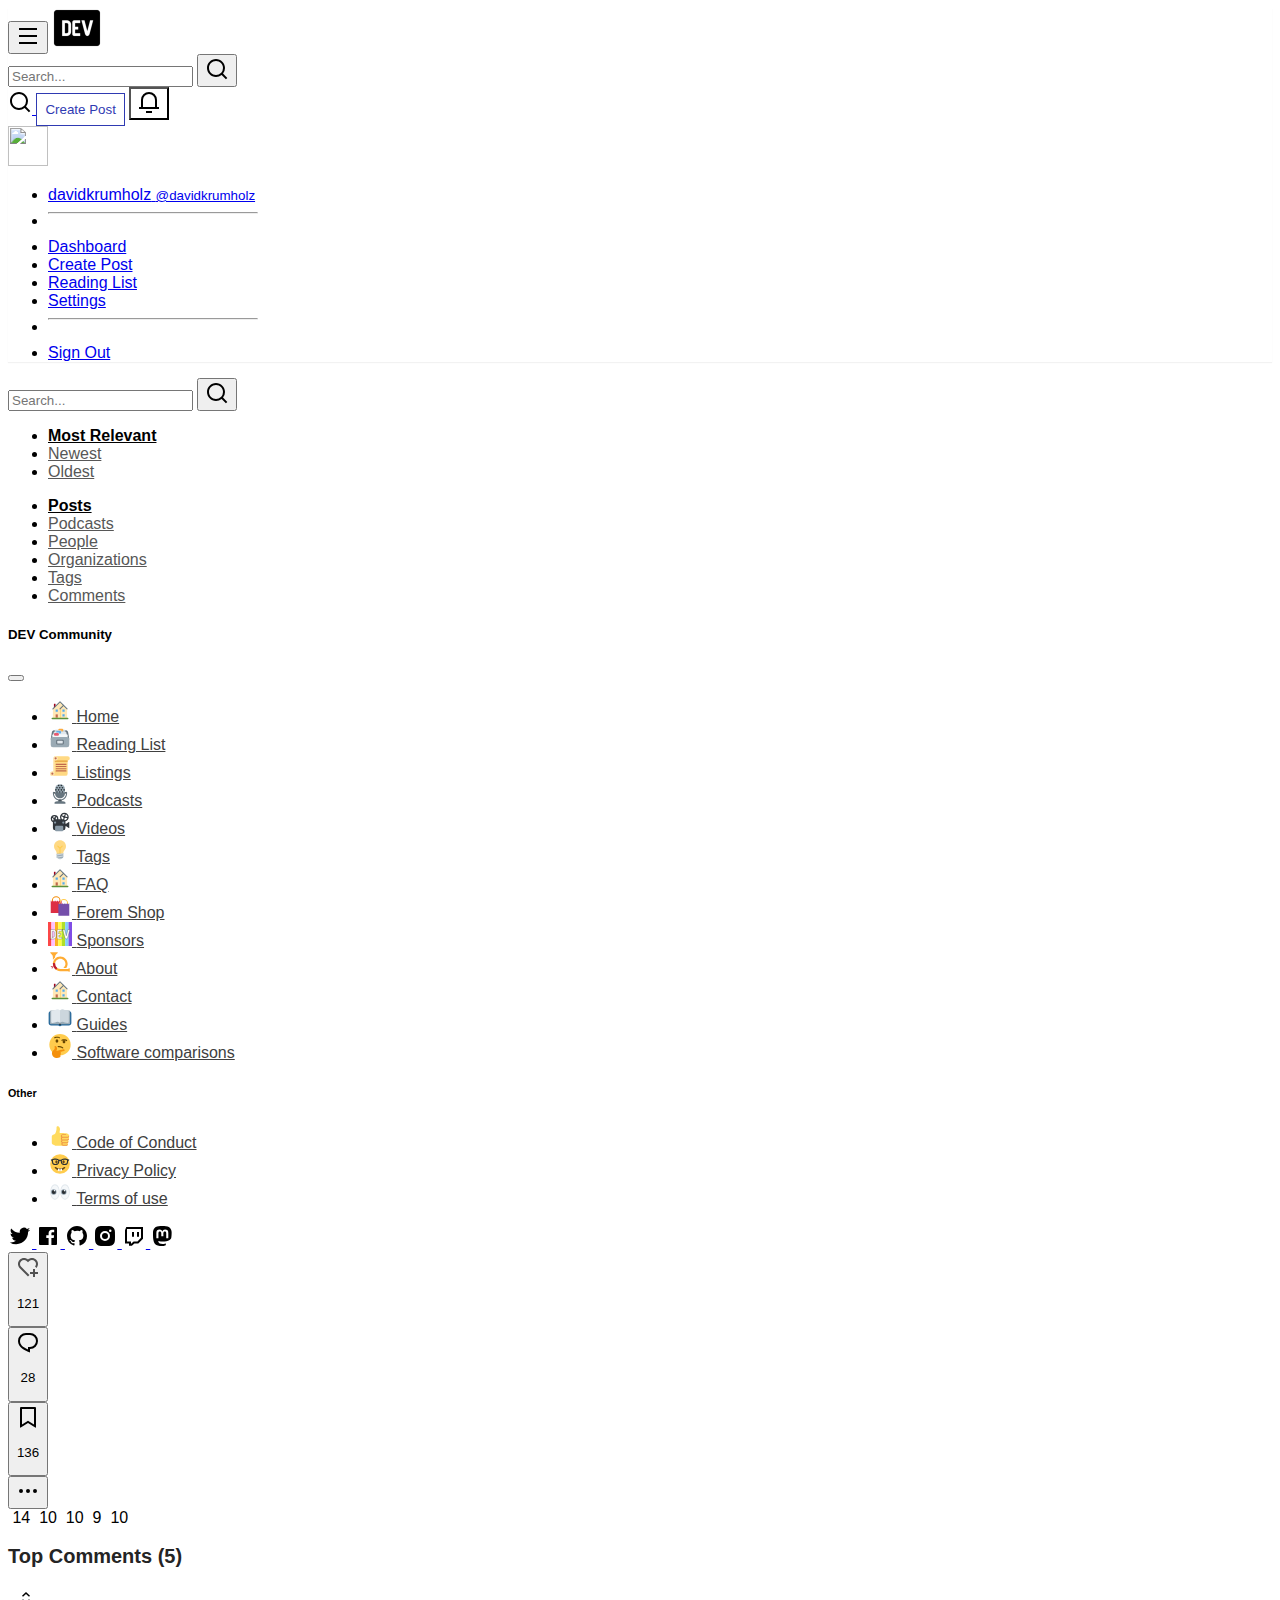
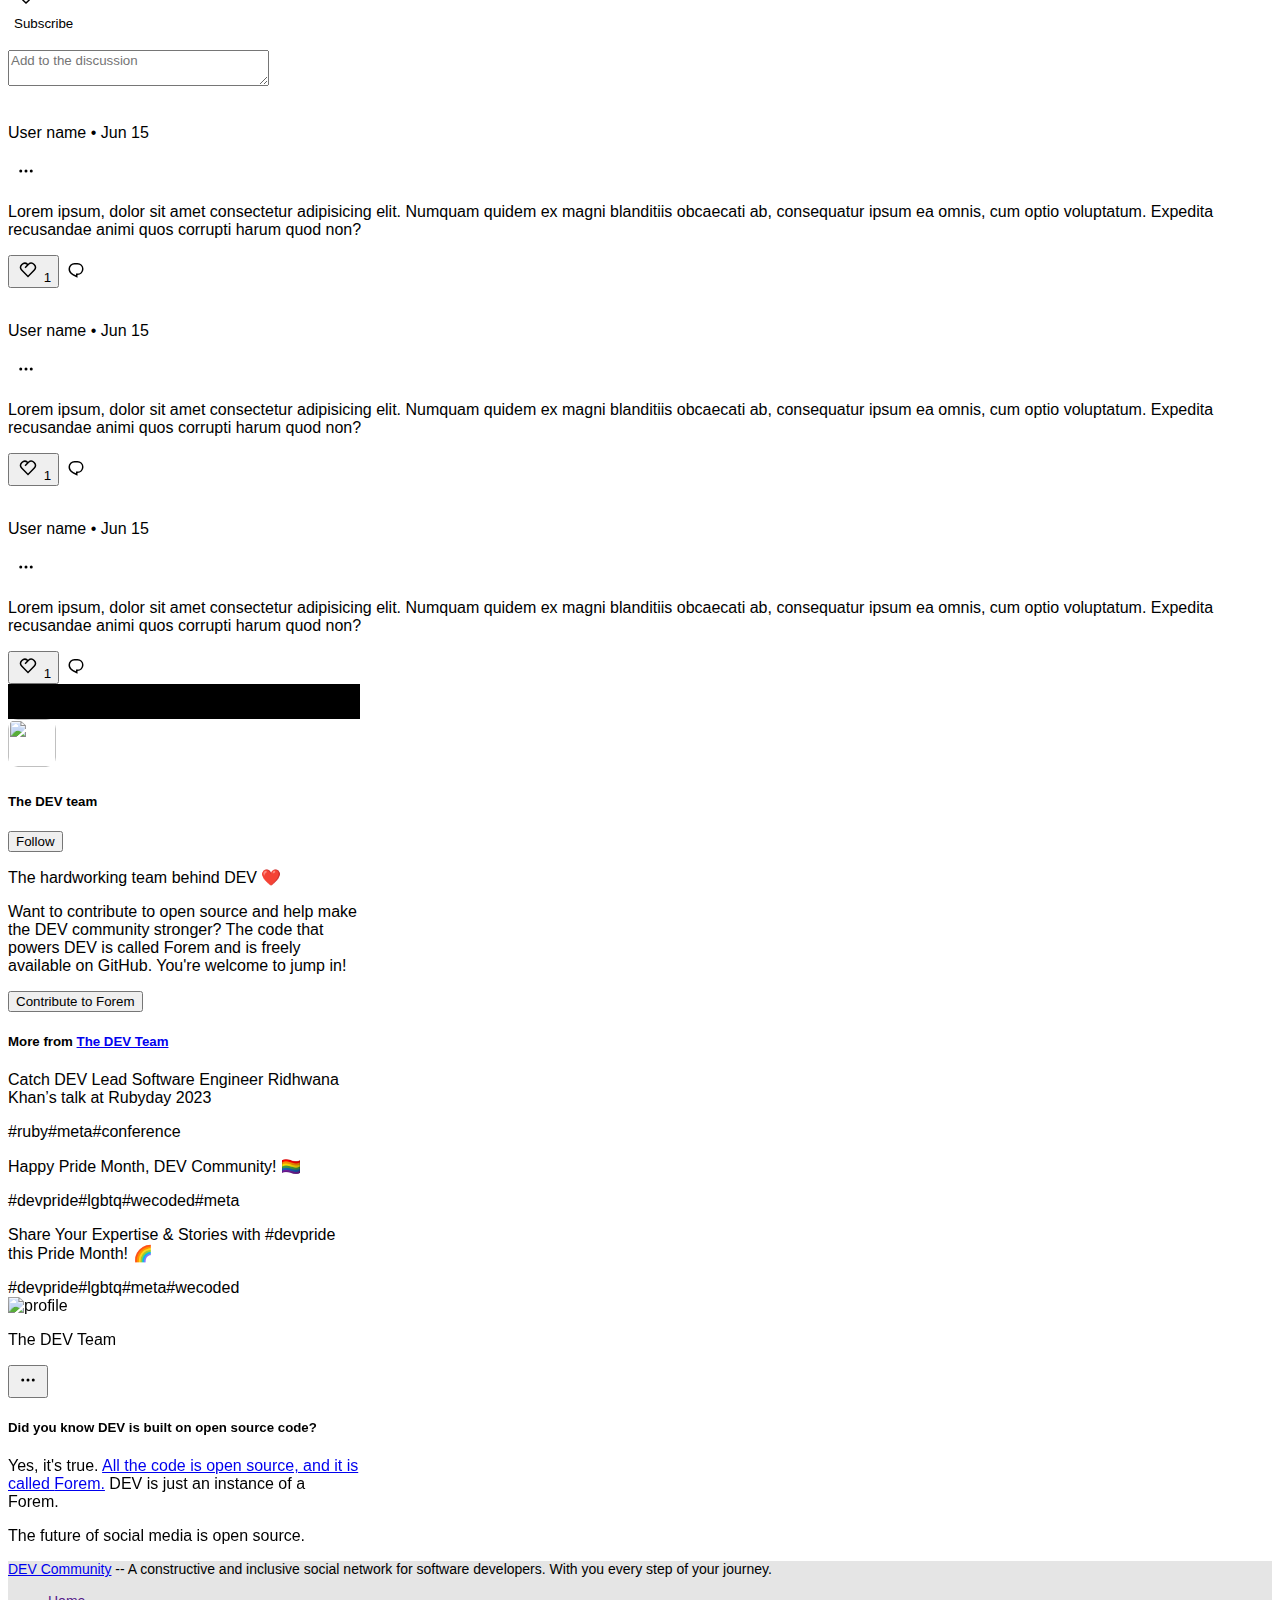
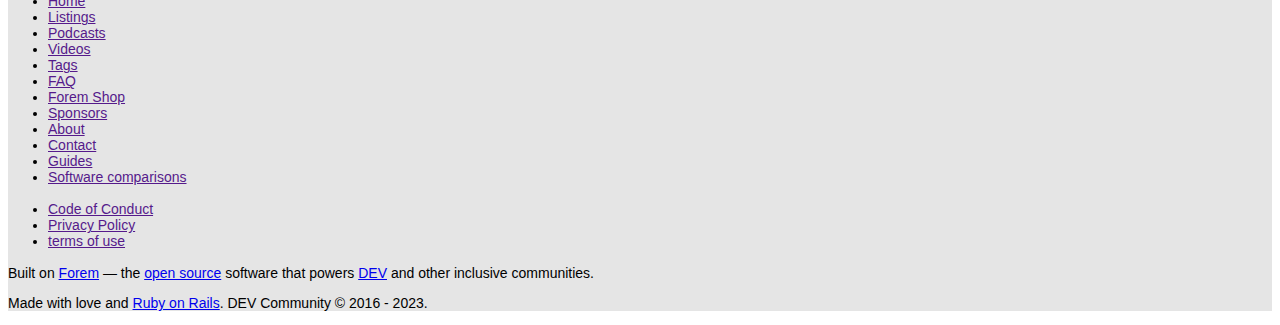
==== commit fa2509d4: "add post strcuture" ====
--- a/blog.html
+++ b/blog.html
@@ -745,7 +745,7 @@
                           <!-- <h1 class="m-2 title__post">
                               refine + DEV Open Source Hackathon 2 - Pre-Announcement
                           </h1> -->
-                          <div class="m-2 p-1 d-flex flex-wrap hashtag__container">
+                          <!-- <div class="m-2 p-1 d-flex flex-wrap hashtag__container">
                               <a href="" class="text-decoration-none hashtag__purple--hover">
                                   <span class="hashtag__purple">#</span>hackathon
                               </a>
@@ -758,9 +758,9 @@
                               <a href="" class="text-decoration-none hashtag__gray--hover">
                                   <span class="hashtag__gray">#</span>react
                               </a>
-                          </div>
+                          </div> -->
                       </header>
-                      <div class="m-3 description-post__container">
+                      <!-- <div class="m-3 description-post__container">
                           <p>
                               Lorem ipsum dolor sit amet consectetur adipisicing elit. Modi sed
                               beatae, sit ex eveniet optio hic nisi voluptatum fugit deleniti.
@@ -818,7 +818,7 @@
                               blanditiis incidunt laudantium optio temporibus ratione, repellendus
                               aperiam unde laboriosam!
                           </p>
-                      </div>
+                      </div> -->
           <!-- estos son los comments, estos son estaticos -->
                       <div class="container">
                           <header class="d-flex justify-content-between">
@@ -1049,7 +1049,7 @@
                   <div class="card-body">
                     <div class="d-flex align-items-end position-relative card__profile-container">
                       <img class="card__profile-image"
-                        src="https://res.cloudinary.com/practicaldev/image/fetch/s--h1q5i4Pl--/c_fill,f_auto,fl_progressive,h_90,q_auto,w_90/https://dev-to-uploads.s3.amazonaws.com/uploads/organization/profile_image/1/9a7650bd-c94f-4330-b5af-ef29fbec1a39.jpg"
+                        src="https://xsgames.co/randomusers/avatar.php?g=male"
                         class="crayons-logo__image" alt="" loading="lazy">
                       <h5 class="card-title main__card-title mb-0 ms-2">The DEV team</h5>
                     </div>
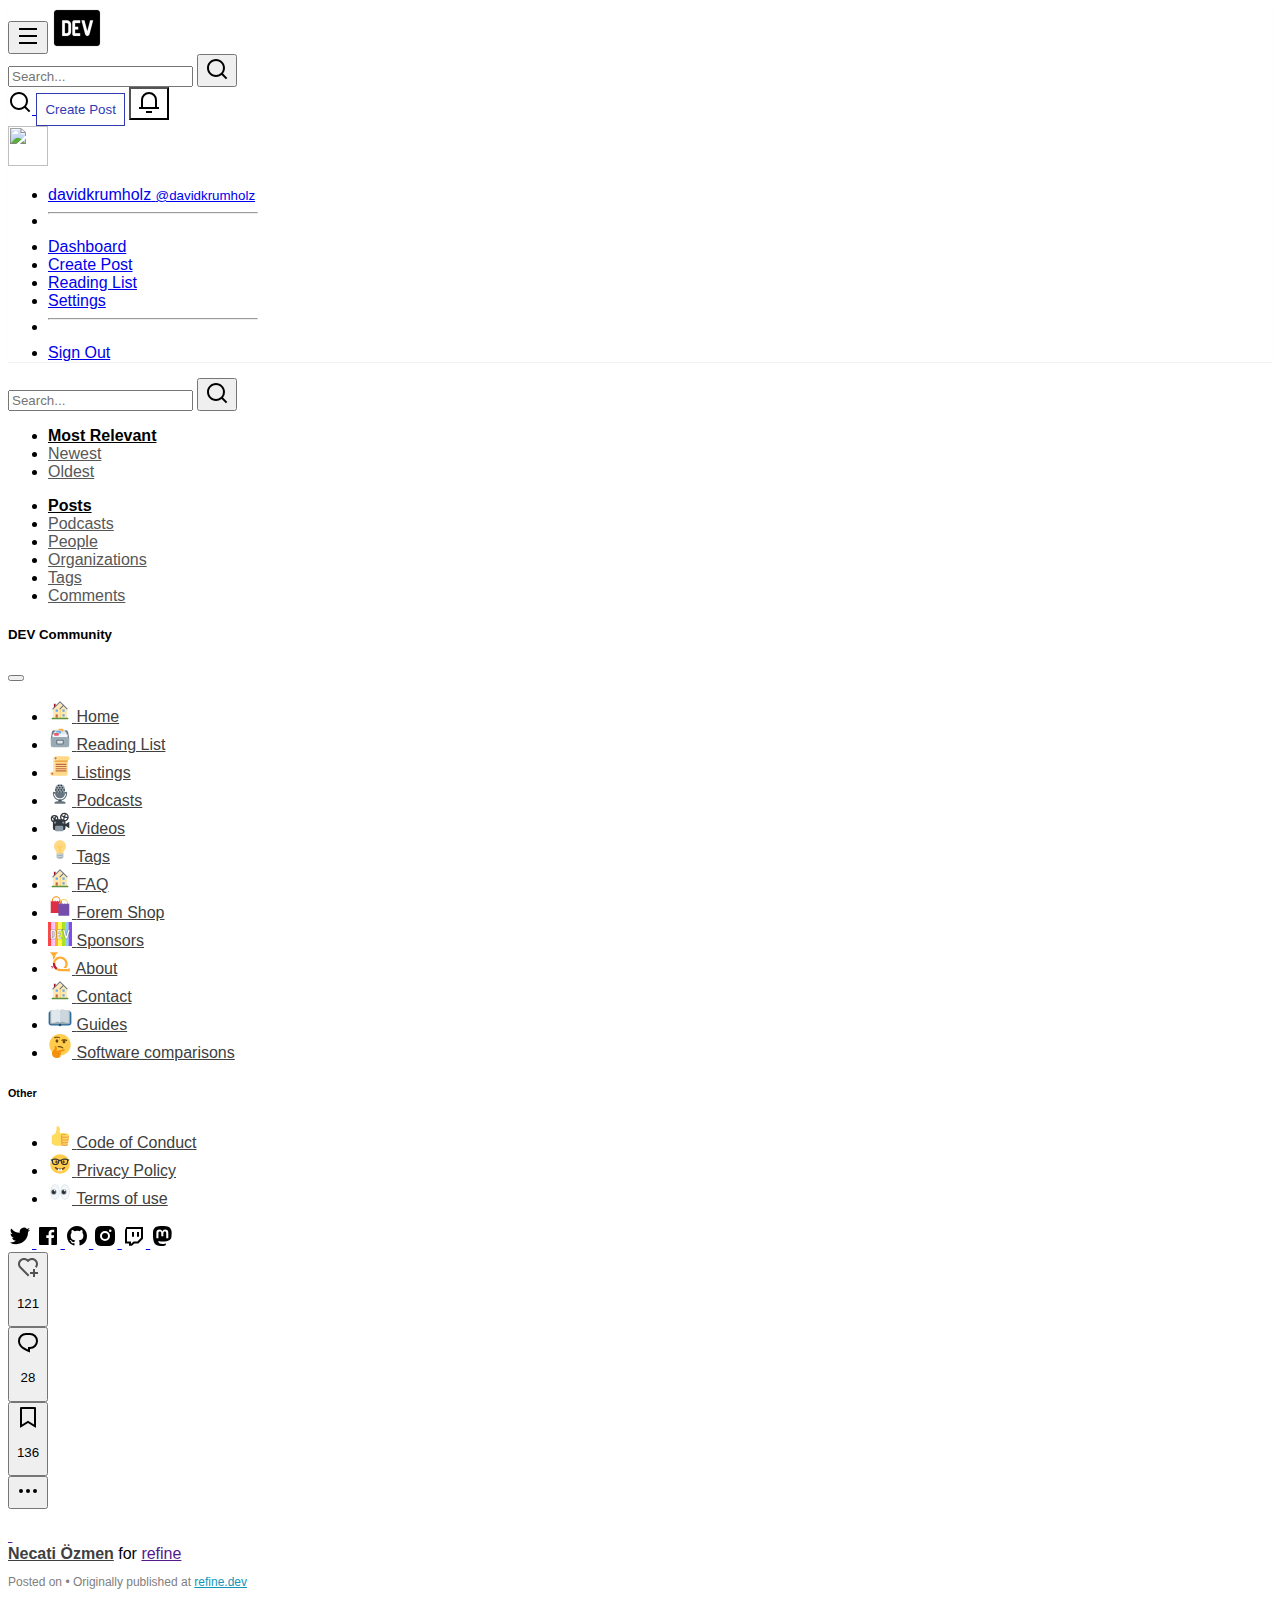
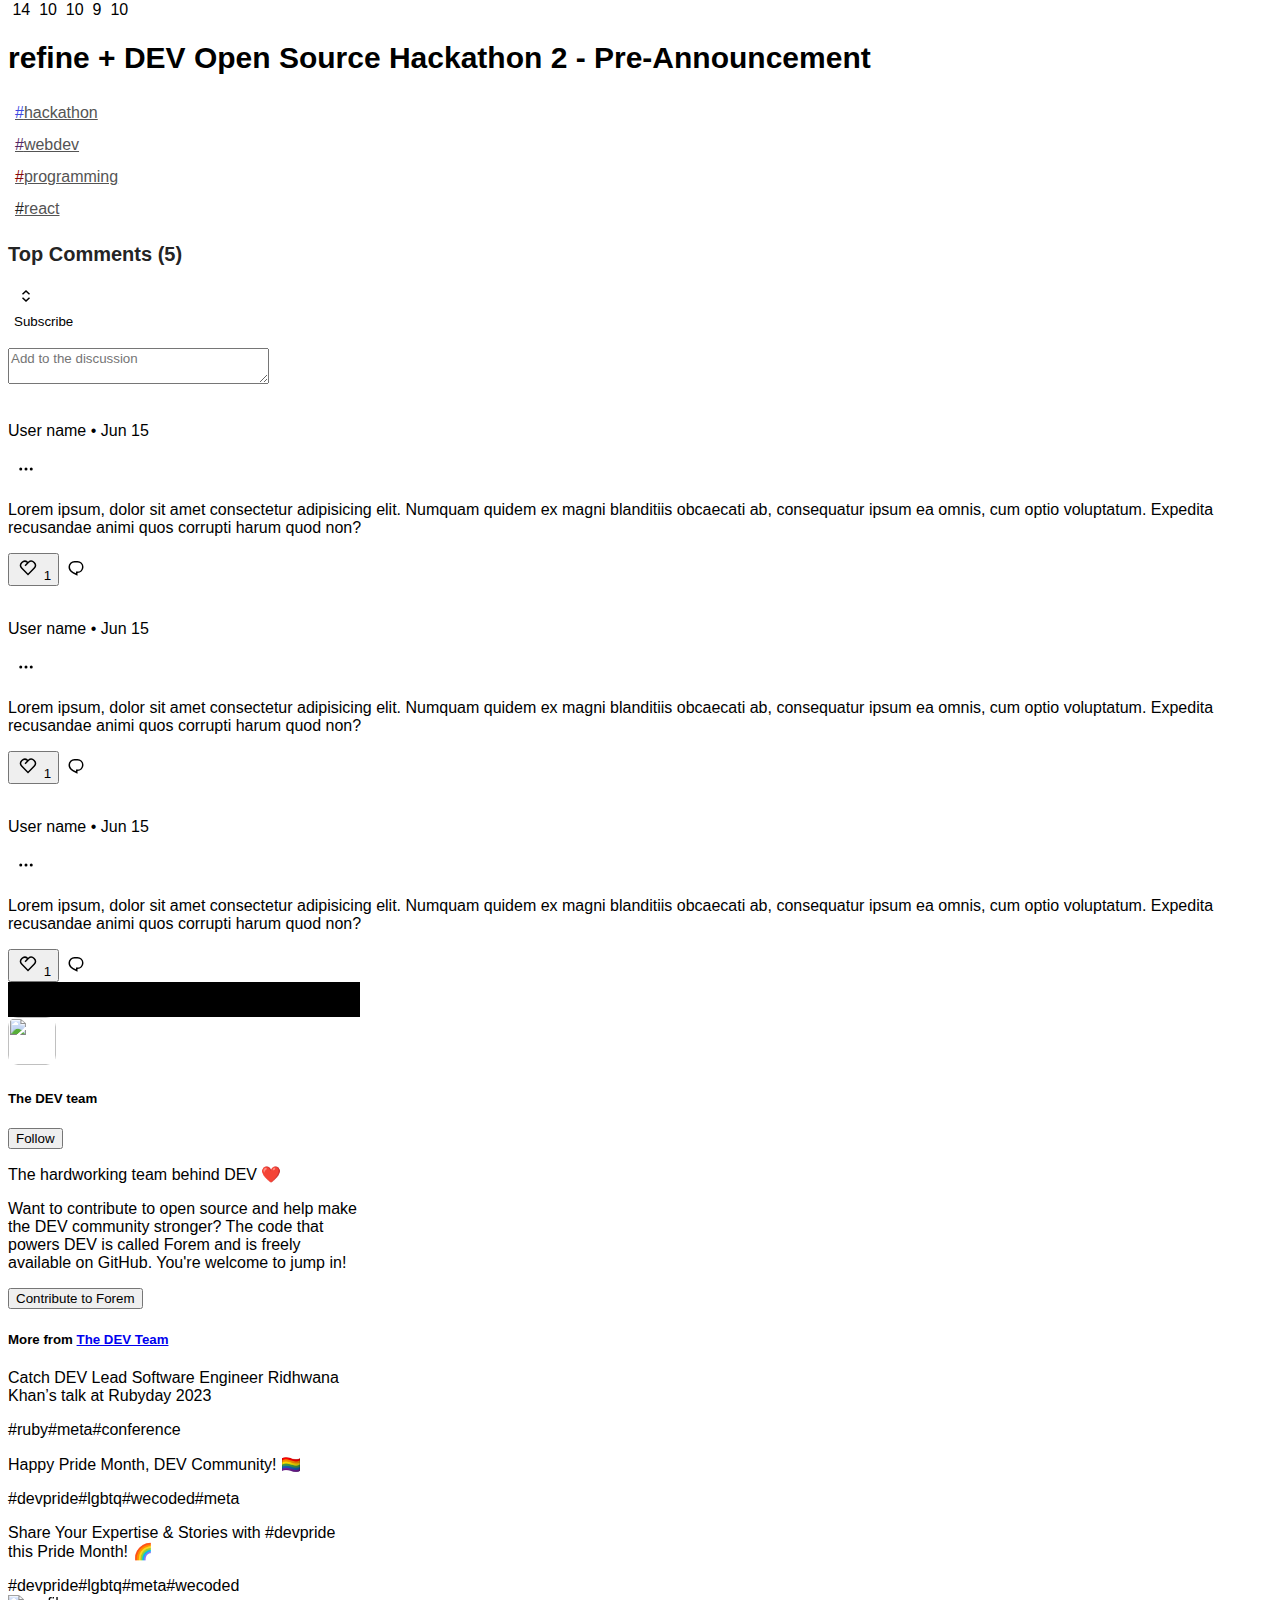
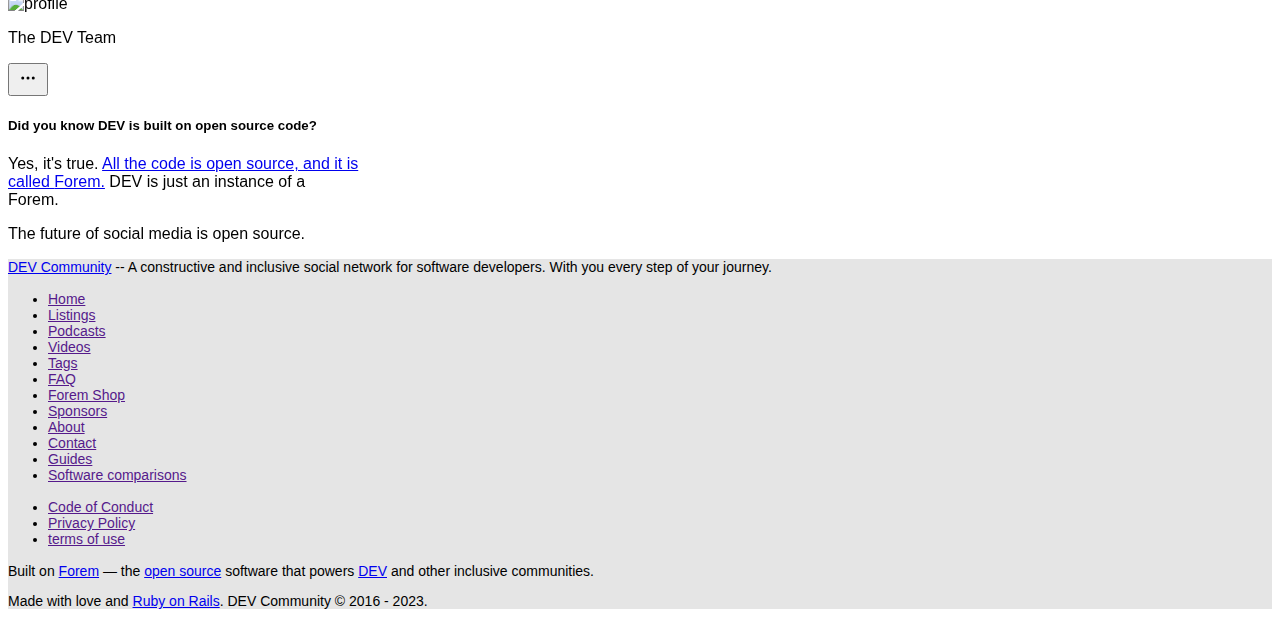
==== commit e0151034: "post is almost done" ====
--- a/blog.html
+++ b/blog.html
@@ -692,26 +692,26 @@
                     <div class="d-flex m-3">
 
                       <header id="card-wrapper" >
-                          <!-- <div>
-                              <img src="./assets/images/post.webp" alt="" class="img-fluid h-100 w-100" />
-                          </div> -->
-                              <!-- <div class="position-relative m-1">
+                          <div>
+                              <img id="post-image" alt="" class="img-fluid h-100 w-100" />
+                          </div> 
+                               <div class="position-relative m-1">
                                   <a href="" class="">
                                       <img src="./assets/images/a.webp" alt="" class="img-fluid page-profile__image" />
                                   </a>
-                                  <a href="" class="position-absolute bottom-0 end-0">
-                                      <img src="./assets/images/userBlog.jpeg" alt="" class="img-fluid rounded-circle user-profile__image" />
+                                  <a href="" class="position-absolute bottom-0 ">
+                                      <img src="https://xsgames.co/randomusers/avatar.php?g=male" alt="" class="img-fluid rounded-circle user-profile__image" />
                                   </a>
-                              </div> -->
-                              <!-- <div class="">
-                                  <a href="" class="text-decoration-none user-text__post">Necati Özmen</a>
+                              </div> 
+                              <div class="">
+                                  <a id="author-name" href="" class="text-decoration-none user-text__post">Necati Özmen</a>
                                   <span class="fw-lighter">for</span>
                                   <a href="" class="text-decoration-none text-black fw-light">refine</a>
                                   <p class="fw-light post-desc__post">
-                                      Posted on Jun 15 • Originally published at
+                                      Posted on <span id="date-post"></span> • Originally published at
                                       <a href="" class="text-decoration-none link-page">refine.dev</a>
                                   </p>
-                              </div> -->
+                              </div> 
                           </div>
           <!-- estas son las reacctiones y son estaticas, se kodean desde aqui -->
                           <div class="d-flex justify-content-between mx-1">
@@ -742,11 +742,11 @@
                               </span>
                           </div>
           <!-- aqui terminan las reacciones del post -->
-                          <!-- <h1 class="m-2 title__post">
+                          <h1 id="title-post" class="m-2 title__post">
                               refine + DEV Open Source Hackathon 2 - Pre-Announcement
-                          </h1> -->
-                          <!-- <div class="m-2 p-1 d-flex flex-wrap hashtag__container">
-                              <a href="" class="text-decoration-none hashtag__purple--hover">
+                          </h1> 
+                           <div class="m-2 p-1 d-flex flex-wrap hashtag__container">
+                              <a id="hashtag-post" href="" class="text-decoration-none hashtag__purple--hover">
                                   <span class="hashtag__purple">#</span>hackathon
                               </a>
                               <a href="" class="text-decoration-none hashtag__brown--hover">
@@ -758,10 +758,10 @@
                               <a href="" class="text-decoration-none hashtag__gray--hover">
                                   <span class="hashtag__gray">#</span>react
                               </a>
-                          </div> -->
+                          </div>
                       </header>
-                      <!-- <div class="m-3 description-post__container">
-                          <p>
+                       <div id="bodytext-post" class="m-3 description-post__container">
+                         <!-- <p>
                               Lorem ipsum dolor sit amet consectetur adipisicing elit. Modi sed
                               beatae, sit ex eveniet optio hic nisi voluptatum fugit deleniti.
                           </p>
@@ -817,8 +817,8 @@
                               Lorem ipsum dolor sit amet consectetur adipisicing elit. Vero ipsum
                               blanditiis incidunt laudantium optio temporibus ratione, repellendus
                               aperiam unde laboriosam!
-                          </p>
-                      </div> -->
+                          </p> -->
+                      </div>
           <!-- estos son los comments, estos son estaticos -->
                       <div class="container">
                           <header class="d-flex justify-content-between">
@@ -1146,7 +1146,7 @@
           </div>
         </footer>
          <!-- David -->
-         <script src="js/blog.js"></script>
+         <script src="js/blog.js" type="module"></script>
          <script src="https://cdn.jsdelivr.net/npm/bootstrap@5.3.0/dist/js/bootstrap.bundle.min.js" integrity="sha384-geWF76RCwLtnZ8qwWowPQNguL3RmwHVBC9FhGdlKrxdiJJigb/j/68SIy3Te4Bkz" crossorigin="anonymous"></script>
          <script>
           var tooltipTriggerList = [].slice.call(
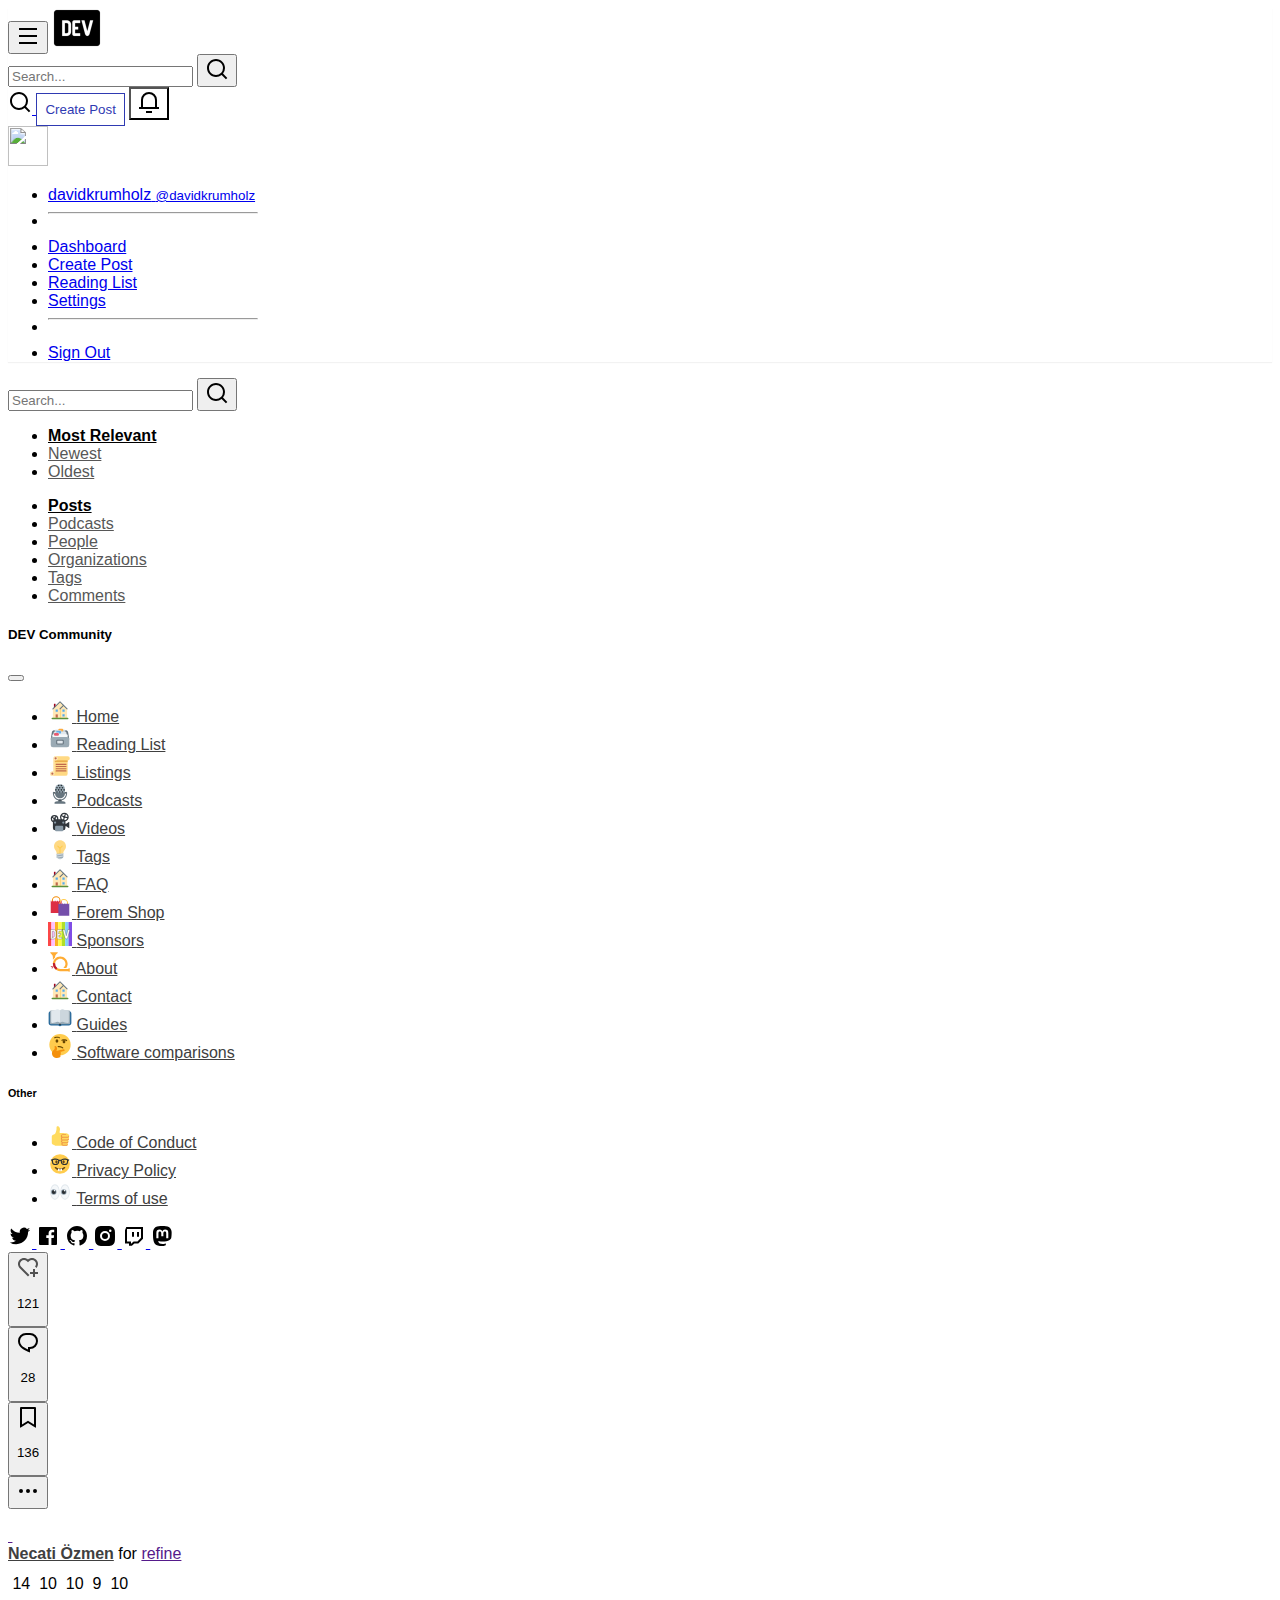
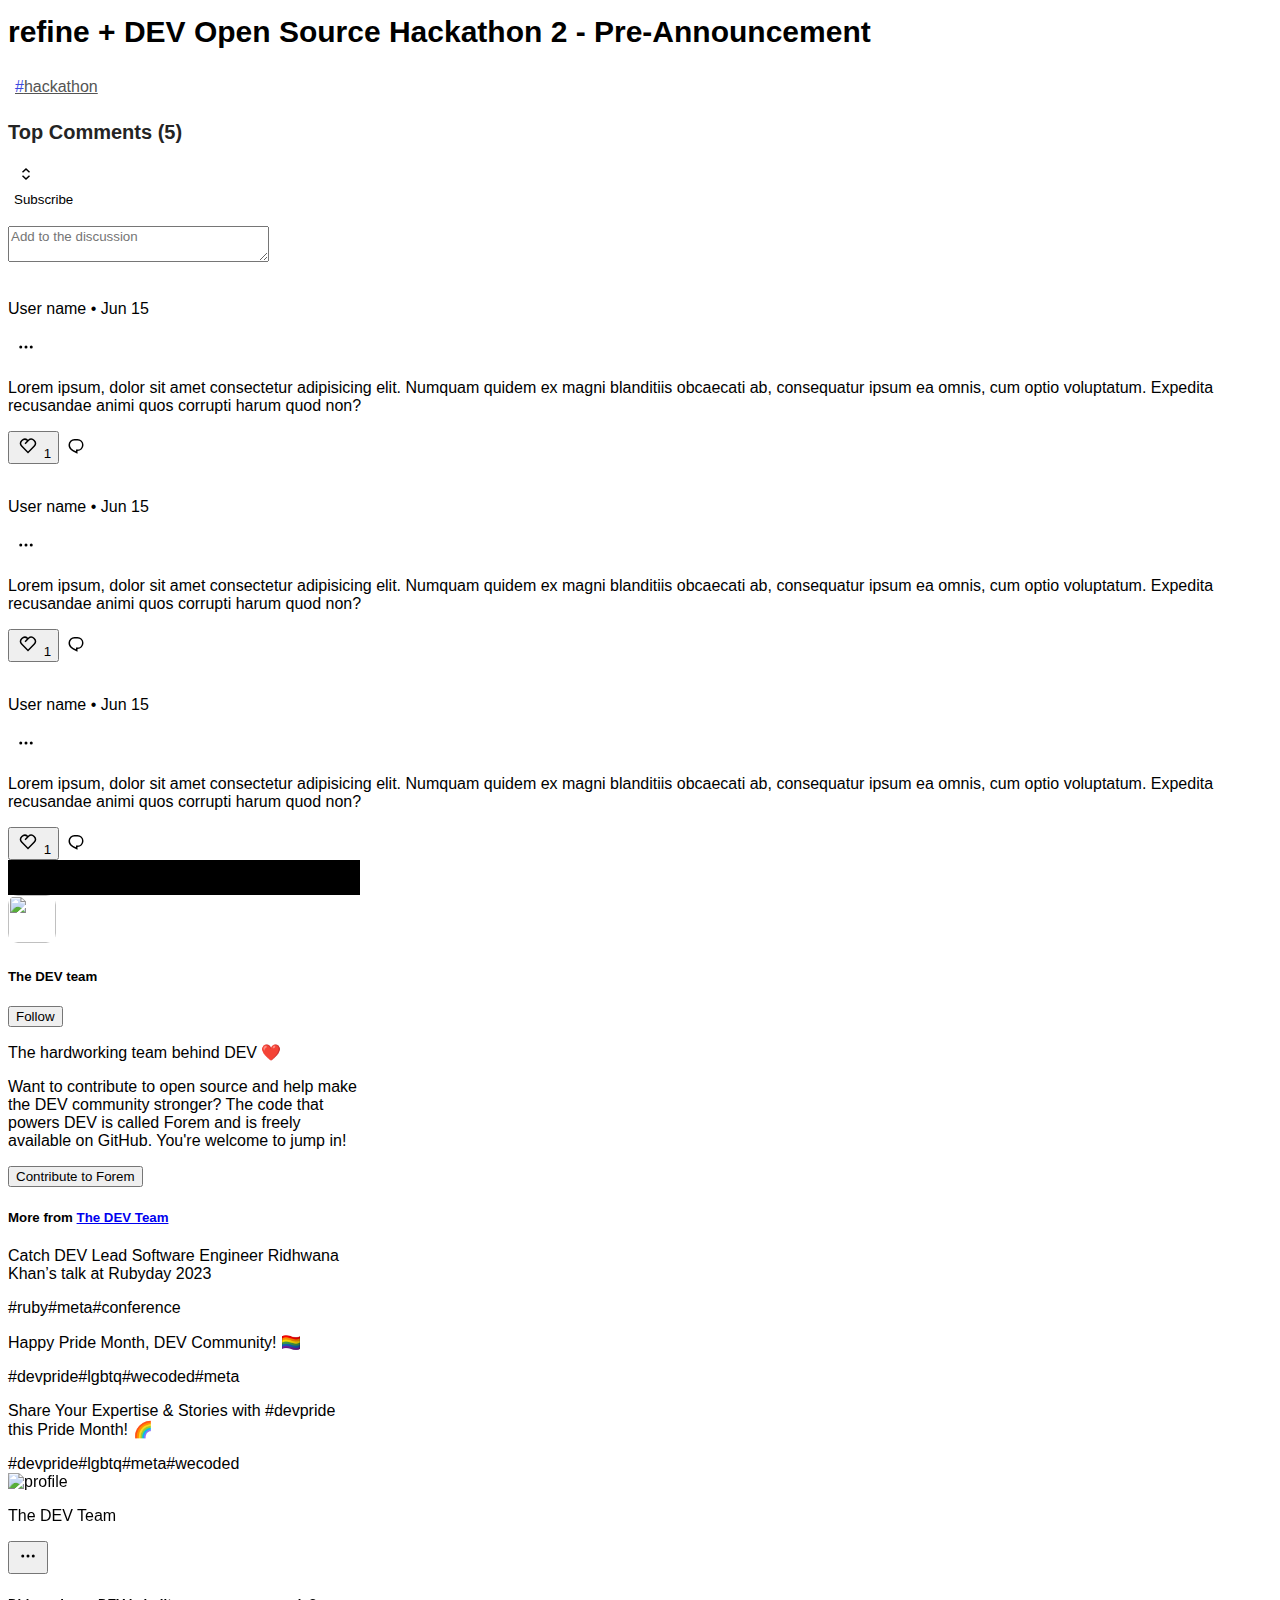
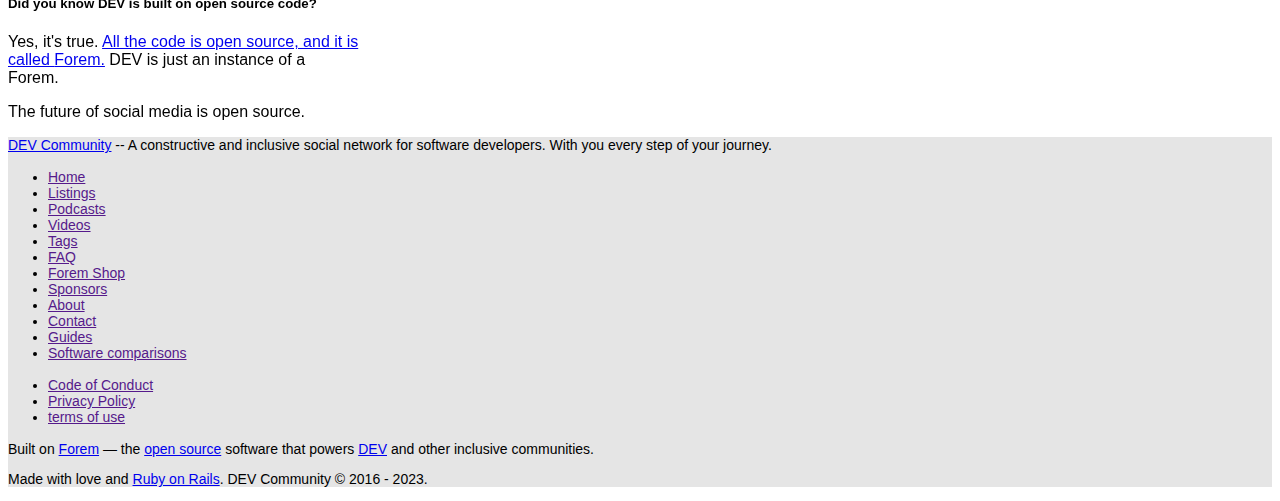
==== commit e01d6bbb: "now the post shows one post item at time" ====
--- a/blog.html
+++ b/blog.html
@@ -707,9 +707,7 @@
                                   <a id="author-name" href="" class="text-decoration-none user-text__post">Necati Özmen</a>
                                   <span class="fw-lighter">for</span>
                                   <a href="" class="text-decoration-none text-black fw-light">refine</a>
-                                  <p class="fw-light post-desc__post">
-                                      Posted on <span id="date-post"></span> • Originally published at
-                                      <a href="" class="text-decoration-none link-page">refine.dev</a>
+                                  <p id="date-post" class="fw-light post-desc__post">
                                   </p>
                               </div> 
                           </div>
@@ -745,11 +743,11 @@
                           <h1 id="title-post" class="m-2 title__post">
                               refine + DEV Open Source Hackathon 2 - Pre-Announcement
                           </h1> 
-                           <div class="m-2 p-1 d-flex flex-wrap hashtag__container">
-                              <a id="hashtag-post" href="" class="text-decoration-none hashtag__purple--hover">
+                           <div id="hashtag-post" class="m-2 p-1 d-flex flex-wrap hashtag__container">
+                              <a  href="" class="text-decoration-none hashtag__purple--hover">
                                   <span class="hashtag__purple">#</span>hackathon
                               </a>
-                              <a href="" class="text-decoration-none hashtag__brown--hover">
+                              <!-- <a href="" class="text-decoration-none hashtag__brown--hover">
                                   <span class="hashtag__brown">#</span>webdev
                               </a>
                               <a href="" class="text-decoration-none hashtag__red--hover">
@@ -757,7 +755,7 @@
                               </a>
                               <a href="" class="text-decoration-none hashtag__gray--hover">
                                   <span class="hashtag__gray">#</span>react
-                              </a>
+                              </a> -->
                           </div>
                       </header>
                        <div id="bodytext-post" class="m-3 description-post__container">
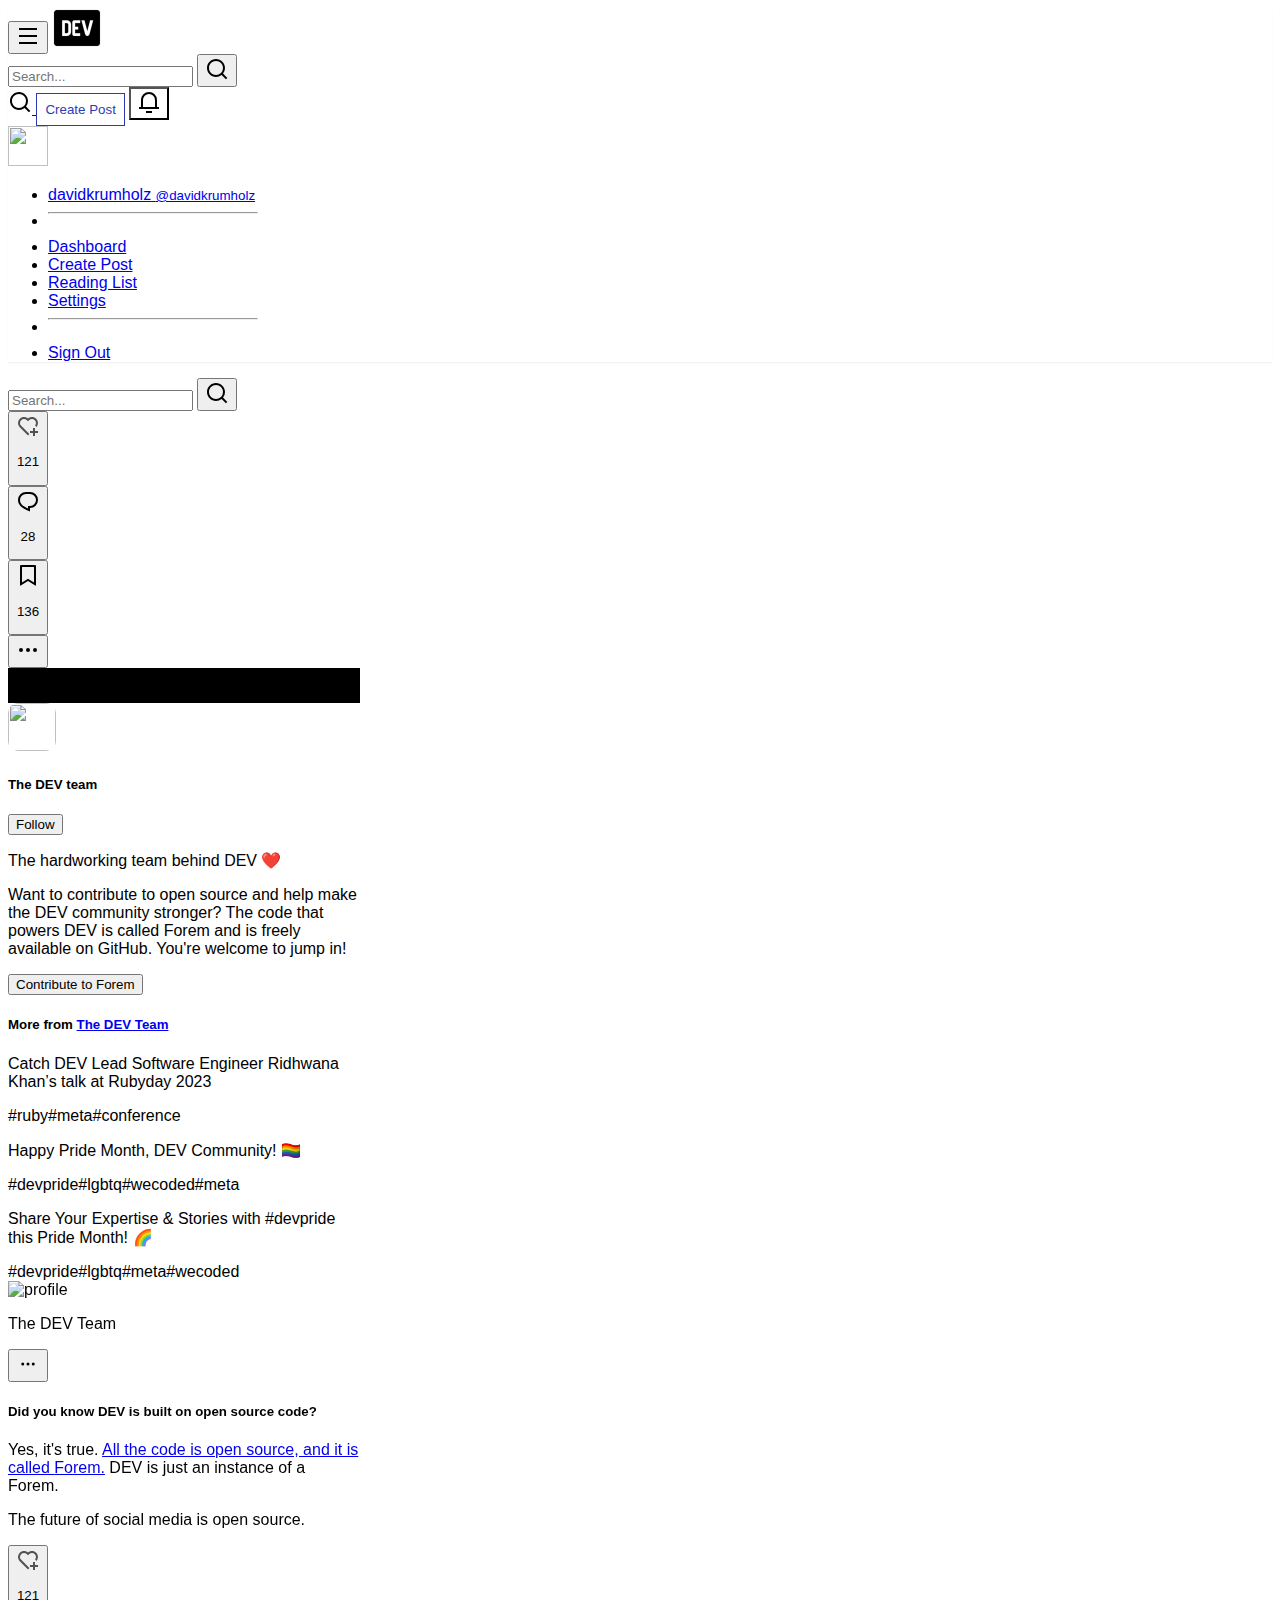
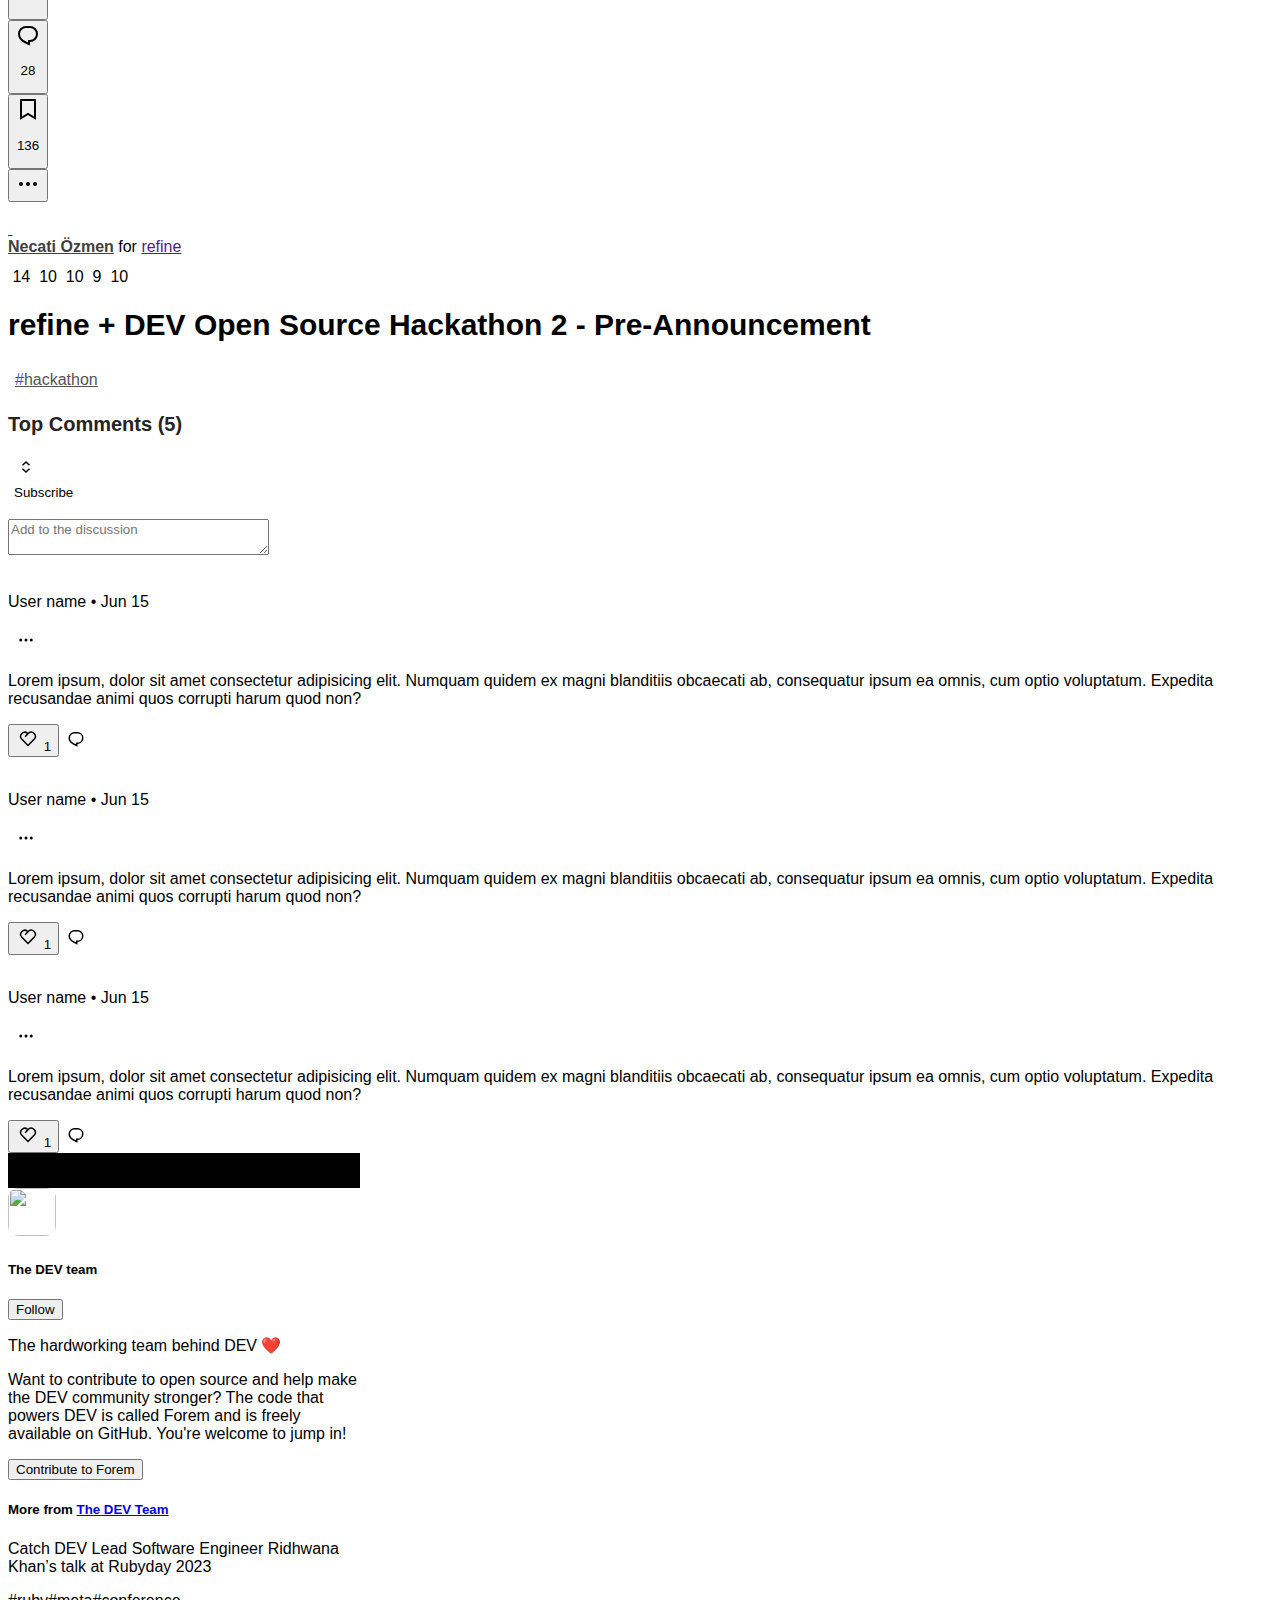
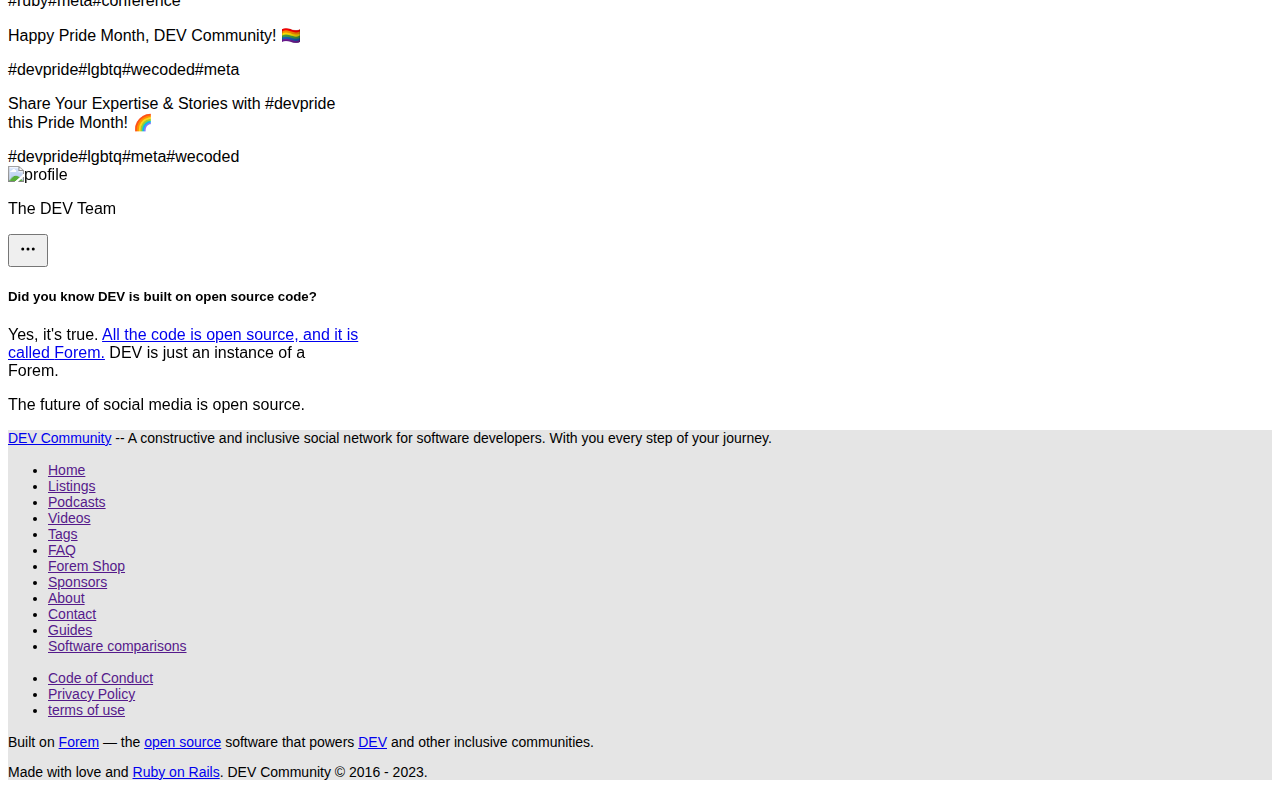
==== commit f2339ee7: "check problems after merge" ====
--- a/blog.html
+++ b/blog.html
@@ -11,60 +11,56 @@
       crossorigin="anonymous"
     />
     <title>Dev.to copy Kodemia - blog</title>
-    <link rel="stylesheet" href="./css/blog.css">
-    <link rel="stylesheet" href="./css/header.css">
-    <link rel="stylesheet" href="./css/footer.css">
-</head>
+    <link rel="stylesheet" href="./css/blog.css" />
+    <link rel="stylesheet" href="./css/header.css" />
+    <link rel="stylesheet" href="./css/footer.css" />
+  </head>
 
-<body>
-        <!-- David -->
-        <header>
-          <nav class="navbar navbar-expand-lg navbar__container--white">
-            <div class="container">
-              <div class="d-flex justify-content-start align-items-center">
-                <button class="btn d-block d-sm-block d-md-none" data-bs-toggle="offcanvas" href="#offcanvasExample">
-                    <svg xmlns="http://www.w3.org/2000/svg" width="24" height="24" viewBox="0 0 24 24" role="img" aria-labelledby="amizgsgt7gjk1tltjcnt8x0qk5buzpwe" class="crayons-icon"><title id="amizgsgt7gjk1tltjcnt8x0qk5buzpwe">Navigation menu</title>
-                        <path d="M3 4h18v2H3V4zm0 7h18v2H3v-2zm0 7h18v2H3v-2z"></path>
-                    </svg>
-                </button>
-                <a class="navbar-brand" href="./index.html">
-                  <img
-                    class="img-fluid navbar__logo"
-                    src="./assets/images/dev-to-logo.png"
-                    alt="Logo"
-                  />
-                </a>
-                <form
-                  class="d-flex justify-content-start navbar__search-container d-none d-sm-none d-md-block"
-                  role="search"
-                >
-                  <div class="input-group">
-                    <input
-                      class="form-control rounded"
-                      type="text"
-                      placeholder="Search..."
-                      id="example-search-input"
-                    />
-                    <button class="btn rounded-left button__search" type="button">
-                      <svg
-                        xmlns="http://www.w3.org/2000/svg"
-                        width="24"
-                        height="24"
-                        viewBox="0 0 24 24"
-                        aria-hidden="true"
-                        class="crayons-icon c-btn__icon"
-                        focusable="false"
-                      >
-                        <path
-                          d="m18.031 16.617 4.283 4.282-1.415 1.415-4.282-4.283A8.96 8.96 0 0 1 11 20c-4.968 0-9-4.032-9-9s4.032-9 9-9 9 4.032 9 9a8.96 8.96 0 0 1-1.969 5.617zm-2.006-.742A6.977 6.977 0 0 0 18 11c0-3.868-3.133-7-7-7-3.868 0-7 3.132-7 7 0 3.867 3.132 7 7 7a6.977 6.977 0 0 0 4.875-1.975l.15-.15z"
-                        ></path>
-                      </svg>
-                    </button>
-                  </div>
-                </form>
-              </div>
-              <div class="d-flex navbar__container-right align-items-center">
-                <a href="#searchsection" data-bs-toggle="collapse" class="btn navbar__buttton--transparent d-block d-sm-block d-md-none">
+  <body>
+    <!-- David -->
+    <header>
+      <nav class="navbar navbar-expand-lg navbar__container--white">
+        <div class="container">
+          <div class="d-flex justify-content-start align-items-center">
+            <button
+              class="btn d-block d-sm-block d-md-none"
+              data-bs-toggle="offcanvas"
+              href="#offcanvasExample"
+            >
+              <svg
+                xmlns="http://www.w3.org/2000/svg"
+                width="24"
+                height="24"
+                viewBox="0 0 24 24"
+                role="img"
+                aria-labelledby="amizgsgt7gjk1tltjcnt8x0qk5buzpwe"
+                class="crayons-icon"
+              >
+                <title id="amizgsgt7gjk1tltjcnt8x0qk5buzpwe">
+                  Navigation menu
+                </title>
+                <path d="M3 4h18v2H3V4zm0 7h18v2H3v-2zm0 7h18v2H3v-2z"></path>
+              </svg>
+            </button>
+            <a class="navbar-brand" href="./index.html">
+              <img
+                class="img-fluid navbar__logo"
+                src="./assets/images/dev-to-logo.png"
+                alt="Logo"
+              />
+            </a>
+            <form
+              class="d-flex justify-content-start navbar__search-container d-none d-sm-none d-md-block"
+              role="search"
+            >
+              <div class="input-group">
+                <input
+                  class="form-control rounded"
+                  type="text"
+                  placeholder="Search..."
+                  id="example-search-input"
+                />
+                <button class="btn rounded-left button__search" type="button">
                   <svg
                     xmlns="http://www.w3.org/2000/svg"
                     width="24"
@@ -78,498 +74,382 @@
                       d="m18.031 16.617 4.283 4.282-1.415 1.415-4.282-4.283A8.96 8.96 0 0 1 11 20c-4.968 0-9-4.032-9-9s4.032-9 9-9 9 4.032 9 9a8.96 8.96 0 0 1-1.969 5.617zm-2.006-.742A6.977 6.977 0 0 0 18 11c0-3.868-3.133-7-7-7-3.868 0-7 3.132-7 7 0 3.867 3.132 7 7 7a6.977 6.977 0 0 0 4.875-1.975l.15-.15z"
                     ></path>
                   </svg>
-                </a>
-                <button class="btn button__primary--purple d-none d-sm-none d-md-block">
-                  Create Post
                 </button>
-                <button class="btn navbar__buttton--transparent button__primary--transparent-purple ms-2">
+              </div>
+            </form>
+          </div>
+          <div class="d-flex navbar__container-right align-items-center">
+            <a
+              href="#searchsection"
+              data-bs-toggle="collapse"
+              class="btn navbar__buttton--transparent d-block d-sm-block d-md-none"
+            >
+              <svg
+                xmlns="http://www.w3.org/2000/svg"
+                width="24"
+                height="24"
+                viewBox="0 0 24 24"
+                aria-hidden="true"
+                class="crayons-icon c-btn__icon"
+                focusable="false"
+              >
+                <path
+                  d="m18.031 16.617 4.283 4.282-1.415 1.415-4.282-4.283A8.96 8.96 0 0 1 11 20c-4.968 0-9-4.032-9-9s4.032-9 9-9 9 4.032 9 9a8.96 8.96 0 0 1-1.969 5.617zm-2.006-.742A6.977 6.977 0 0 0 18 11c0-3.868-3.133-7-7-7-3.868 0-7 3.132-7 7 0 3.867 3.132 7 7 7a6.977 6.977 0 0 0 4.875-1.975l.15-.15z"
+                ></path>
+              </svg>
+            </a>
+            <button
+              class="btn button__primary--purple d-none d-sm-none d-md-block"
+            >
+              Create Post
+            </button>
+            <button
+              class="btn navbar__buttton--transparent button__primary--transparent-purple ms-2"
+            >
+              <svg
+                xmlns="http://www.w3.org/2000/svg"
+                width="24"
+                height="24"
+                viewBox="0 0 24 24"
+                role="img"
+                aria-labelledby="aq3rub5c6ph1z8hdyfqqj787ctidpyp6"
+                class="crayons-icon"
+              >
+                <title id="aq3rub5c6ph1z8hdyfqqj787ctidpyp6">
+                  Notifications
+                </title>
+                <path
+                  d="M20 17h2v2H2v-2h2v-7a8 8 0 1116 0v7zm-2 0v-7a6 6 0 10-12 0v7h12zm-9 4h6v2H9v-2z"
+                ></path>
+              </svg>
+            </button>
+            <div class="btn-group">
+              <img
+                class="mx-2 rounded-circle user__profile dropdown-toggle"
+                src="https://xsgames.co/randomusers/avatar.php?g=male"
+                data-bs-toggle="dropdown"
+                aria-expanded="false"
+              />
+              <ul class="dropdown-menu dropdown-menu-end p-2 dropdown__menu">
+                <li>
+                  <a
+                    class="dropdown-item button__primary--transparent-purple d-flex flex-column"
+                    href="#"
+                    ><span>davidkrumholz</span> <small>@davidkrumholz</small></a
+                  >
+                </li>
+                <li><hr class="dropdown-divider" /></li>
+                <li>
+                  <a
+                    class="dropdown-item button__primary--transparent-purple"
+                    href="#"
+                    >Dashboard</a
+                  >
+                </li>
+                <li>
+                  <a
+                    class="dropdown-item button__primary--transparent-purple"
+                    href="#"
+                    >Create Post</a
+                  >
+                </li>
+                <li>
+                  <a
+                    class="dropdown-item button__primary--transparent-purple"
+                    href="#"
+                    >Reading List</a
+                  >
+                </li>
+                <li>
+                  <a
+                    class="dropdown-item button__primary--transparent-purple"
+                    href="#"
+                    >Settings</a
+                  >
+                </li>
+                <li><hr class="dropdown-divider" /></li>
+                <li>
+                  <a
+                    class="dropdown-item button__primary--transparent-purple"
+                    href="#"
+                    >Sign Out</a
+                  >
+                </li>
+              </ul>
+            </div>
+          </div>
+        </div>
+      </nav>
+      <div class="collapse" id="searchsection">
+        <div class="search__section">
+          <div class="container">
+            <form
+              class="d-flex justify-content-start navbar__search-container mt-2 mb-2"
+              role="search"
+            >
+              <div class="input-group">
+                <input
+                  class="form-control rounded"
+                  type="text"
+                  placeholder="Search..."
+                  id="example-search-input"
+                />
+                <button class="btn rounded-left button__search" type="button">
+                  <svg
+                    xmlns="http://www.w3.org/2000/svg"
+                    width="24"
+                    height="24"
+                    viewBox="0 0 24 24"
+                    aria-hidden="true"
+                    class="crayons-icon c-btn__icon"
+                    focusable="false"
+                  >
+                    <path
+                      d="m18.031 16.617 4.283 4.282-1.415 1.415-4.282-4.283A8.96 8.96 0 0 1 11 20c-4.968 0-9-4.032-9-9s4.032-9 9-9 9 4.032 9 9a8.96 8.96 0 0 1-1.969 5.617zm-2.006-.742A6.977 6.977 0 0 0 18 11c0-3.868-3.133-7-7-7-3.868 0-7 3.132-7 7 0 3.867 3.132 7 7 7a6.977 6.977 0 0 0 4.875-1.975l.15-.15z"
+                    ></path>
+                  </svg>
+                </button>
+              </div>
+            </form>
+          <!-- Primos -->
+          <aside class="mt-5">
+            <div class="buttons_aside-blog-left" class="d-flex flex-column">
+              <div class="d-flex flex-column">
+                <button
+                  type="button"
+                  class="bg-transparent border-0"
+                  data-bs-toggle="tooltip"
+                  data-bs-placement="bottom"
+                  data-bs-title="Add Reaction"
+                >
+                  <svg
+                    xmlns="http://www.w3.org/2000/svg"
+                    width="24"
+                    height="24"
+                    viewBox="0 0 24 24"
+                    fill="none"
+                    role="img"
+                    aria-hidden="true"
+                    class="crayons-icon"
+                  >
+                    <g clip-path="url(#clip0_988_3276)">
+                      <path
+                        d="M19 14V17H22V19H18.999L19 22H17L16.999 19H14V17H17V14H19ZM20.243 4.75698C22.505 7.02498 22.583 10.637 20.479 12.992L19.059 11.574C20.39 10.05 20.32 7.65998 18.827 6.16998C17.324 4.67098 14.907 4.60698 13.337 6.01698L12.002 7.21498L10.666 6.01798C9.09103 4.60598 6.67503 4.66798 5.17203 6.17198C3.68203 7.66198 3.60703 10.047 4.98003 11.623L13.412 20.069L12 21.485L3.52003 12.993C1.41603 10.637 1.49503 7.01898 3.75603 4.75698C6.02103 2.49298 9.64403 2.41698 12 4.52898C14.349 2.41998 17.979 2.48998 20.242 4.75698H20.243Z"
+                        fill="#525252"
+                      ></path>
+                    </g>
+                    <defs>
+                      <clipPath id="clip0_988_3276">
+                        <rect width="24" height="24" fill="white"></rect>
+                      </clipPath>
+                    </defs>
+                  </svg>
+                  <p class="mt-2">121</p>
+                </button>
+              </div>
+              <div class="d-flex flex-column">
+                <button
+                  type="button"
+                  class="bg-transparent border-0"
+                  data-bs-toggle="tooltip"
+                  data-bs-placement="bottom"
+                  data-bs-title="Jump to comments"
+                >
                   <svg
                     xmlns="http://www.w3.org/2000/svg"
                     width="24"
                     height="24"
                     viewBox="0 0 24 24"
                     role="img"
-                    aria-labelledby="aq3rub5c6ph1z8hdyfqqj787ctidpyp6"
+                    aria-hidden="true"
                     class="crayons-icon"
                   >
-                    <title id="aq3rub5c6ph1z8hdyfqqj787ctidpyp6">
-                      Notifications
-                    </title>
                     <path
-                      d="M20 17h2v2H2v-2h2v-7a8 8 0 1116 0v7zm-2 0v-7a6 6 0 10-12 0v7h12zm-9 4h6v2H9v-2z"></path>
+                      d="M10 3h4a8 8 0 010 16v3.5c-5-2-12-5-12-11.5a8 8 0 018-8zm2 14h2a6 6 0 000-12h-4a6 6 0 00-6 6c0 3.61 2.462 5.966 8 8.48V17z"
+                    ></path>
+                  </svg>
+                  <p class="mt-2">28</p>
+                </button>
+              </div>
+              <div class="d-flex flex-column">
+                <button
+                  type="button"
+                  class="bg-transparent border-0"
+                  data-bs-toggle="tooltip"
+                  data-bs-placement="bottom"
+                  data-bs-title="Save"
+                >
+                  <svg
+                    xmlns="http://www.w3.org/2000/svg"
+                    width="24"
+                    height="24"
+                    viewBox="0 0 24 24"
+                    role="img"
+                    aria-hidden="true"
+                    class="crayons-icon"
+                  >
+                    <path
+                      d="M5 2h14a1 1 0 011 1v19.143a.5.5 0 01-.766.424L12 18.03l-7.234 4.536A.5.5 0 014 22.143V3a1 1 0 011-1zm13 2H6v15.432l6-3.761 6 3.761V4z"
+                    ></path>
+                  </svg>
+                  <p class="mt-2">136</p>
+                </button>
+              </div>
+              <div class="d-flex flex-column">
+                <button class="bg-transparent border-0">
+                  <svg
+                    xmlns="http://www.w3.org/2000/svg"
+                    width="24"
+                    height="24"
+                    role="img"
+                    aria-labelledby="ajf48614c1greo97xsvpbuz1qac5mdov"
+                    aria-hidden="true"
+                    class="crayons-icon dropdown-icon"
+                  >
+                    <title id="ajf48614c1greo97xsvpbuz1qac5mdov">More...</title>
+                    <path
+                      fill-rule="evenodd"
+                      clip-rule="evenodd"
+                      d="M7 12a2 2 0 11-4 0 2 2 0 014 0zm7 0a2 2 0 11-4 0 2 2 0 014 0zm5 2a2 2 0 100-4 2 2 0 000 4z"
+                    ></path>
                   </svg>
                 </button>
-                <div class="btn-group">
+              </div>
+            </div>
+          </aside>
+          <!-- Primos -->
+        </div>
+        <div class="col-12 col-sm-9 col-md-9 col-lg-6">
+          
+          <!-- Emanuel -->
+        </div>
+        <div class="d-none d-md-none d-lg-block col-12 col-lg-3">
+          <!-- Primos -->
+          <aside class="h-100">
+            <div
+              class="card aside-blog__card-right aside-blog__card-right--border-black mb-3"
+            >
+              <div class="card-body">
+                <div
+                  class="d-flex align-items-end position-relative card__profile-container"
+                >
                   <img
-                    class="mx-2 rounded-circle user__profile dropdown-toggle"
-                    src="https://xsgames.co/randomusers/avatar.php?g=male"
-                    data-bs-toggle="dropdown"
-                    aria-expanded="false"
+                    class="card__profile-image"
+                    src="https://res.cloudinary.com/practicaldev/image/fetch/s--h1q5i4Pl--/c_fill,f_auto,fl_progressive,h_90,q_auto,w_90/https://dev-to-uploads.s3.amazonaws.com/uploads/organization/profile_image/1/9a7650bd-c94f-4330-b5af-ef29fbec1a39.jpg"
+                    class="crayons-logo__image"
+                    alt=""
+                    loading="lazy"
                   />
-                  <ul class="dropdown-menu dropdown-menu-end p-2 dropdown__menu">
-                    <li>
-                      <a
-                        class="dropdown-item button__primary--transparent-purple d-flex flex-column"
-                        href="#"
-                        ><span>davidkrumholz</span> <small>@davidkrumholz</small></a
-                      >
-                    </li>
-                    <li><hr class="dropdown-divider" /></li>
-                    <li>
-                      <a
-                        class="dropdown-item button__primary--transparent-purple"
-                        href="#"
-                        >Dashboard</a
-                      >
-                    </li>
-                    <li>
-                      <a
-                        class="dropdown-item button__primary--transparent-purple"
-                        href="#"
-                        >Create Post</a
-                      >
-                    </li>
-                    <li>
-                      <a
-                        class="dropdown-item button__primary--transparent-purple"
-                        href="#"
-                        >Reading List</a
-                      >
-                    </li>
-                    <li>
-                      <a
-                        class="dropdown-item button__primary--transparent-purple"
-                        href="#"
-                        >Settings</a
-                      >
-                    </li>
-                    <li><hr class="dropdown-divider" /></li>
-                    <li>
-                      <a
-                        class="dropdown-item button__primary--transparent-purple"
-                        href="#"
-                        >Sign Out</a
-                      >
-                    </li>
-                  </ul>
+                  <h5 class="card-title main__card-title mb-0 ms-2">
+                    The DEV team
+                  </h5>
+                </div>
+
+                <button type="button" class="btn btn-primary w-100">
+                  Follow
+                </button>
+                <p class="mt-3">The hardworking team behind DEV ❤️</p>
+                <p class="card-text">
+                  Want to contribute to open source and help make the DEV
+                  community stronger? The code that powers DEV is called
+                  <span class="fw-bold">Forem</span> and is freely available on
+                  GitHub. You're welcome to jump in!
+                </p>
+                <button type="button" class="btn btn-light w-100">
+                  Contribute to Forem
+                </button>
+              </div>
+            </div>
+
+            <div class="card aside-blog__card-right mb-3">
+              <div class="card-body">
+                <h5 class="card-title pb-3 border-bottom border__light-title">
+                  More from
+                  <a href="#" class="link-underline-light pe-auto"
+                    >The DEV Team</a
+                  >
+                </h5>
+                <div class="pb-3 pt-3 border-bottom border__light-subtle">
+                  <p class="text__link-title">
+                    Catch DEV Lead Software Engineer Ridhwana Khan’s talk at
+                    Rubyday 2023
+                  </p>
+                  <span class="me-2">#ruby</span><span class="me-2">#meta</span
+                  ><span class="me-2">#conference</span>
+                </div>
+                <div class="pb-3 pt-3 border-bottom border__light-subtle">
+                  <p class="text__link-title">
+                    Happy Pride Month, DEV Community! 🏳️‍🌈
+                  </p>
+                  <span class="me-2">#devpride</span
+                  ><span class="me-2">#lgbtq</span
+                  ><span class="me-2">#wecoded</span
+                  ><span class="me-2">#meta</span>
+                </div>
+                <div class="pt-3 border__light-subtle">
+                  <p class="text__link-title">
+                    Share Your Expertise & Stories with #devpride this Pride
+                    Month! 🌈
+                  </p>
+                  <span class="me-2">#devpride</span
+                  ><span class="me-2">#lgbtq</span
+                  ><span class="me-2">#meta</span><span>#wecoded</span>
                 </div>
               </div>
             </div>
-          </nav>
-          <div class="collapse" id="searchsection">
-            <div class="search__section">
-              <div class="container">
-                <form class="d-flex justify-content-start navbar__search-container mt-2 mb-2" role="search">
-                <div class="input-group">
-                  <input
-                    class="form-control rounded"
-                    type="text"
-                    placeholder="Search..."
-                    id="example-search-input"
-                  />
-                  <button class="btn rounded-left button__search" type="button">
+
+            <div class="card aside-blog__card-right sticky__card">
+              <div class="card-body">
+                <div class="d-flex justify-content-between">
+                  <div class="d-flex">
+                    <img
+                      width="24"
+                      height="24"
+                      class="rounded me-2"
+                      src="https://res.cloudinary.com/practicaldev/image/fetch/s--Vryo4bG---/c_fill,f_auto,fl_progressive,h_64,q_auto,w_64/https://dev-to-uploads.s3.amazonaws.com/uploads/organization/profile_image/1/9a7650bd-c94f-4330-b5af-ef29fbec1a39.jpg"
+                      alt="profile"
+                      loading="lazy"
+                    />
+                    <p>The DEV Team</p>
+                  </div>
+                  <button class="btn btn-light p-0">
                     <svg
                       xmlns="http://www.w3.org/2000/svg"
                       width="24"
                       height="24"
                       viewBox="0 0 24 24"
-                      aria-hidden="true"
-                      class="crayons-icon c-btn__icon"
-                      focusable="false"
+                      role="img"
+                      aria-labelledby="a239slsfkckm9sr31y6g8lelf0ey0lho"
+                      class="crayons-icon pointer-events-none"
                     >
+                      <title id="a239slsfkckm9sr31y6g8lelf0ey0lho">
+                        Dropdown menu
+                      </title>
                       <path
-                        d="m18.031 16.617 4.283 4.282-1.415 1.415-4.282-4.283A8.96 8.96 0 0 1 11 20c-4.968 0-9-4.032-9-9s4.032-9 9-9 9 4.032 9 9a8.96 8.96 0 0 1-1.969 5.617zm-2.006-.742A6.977 6.977 0 0 0 18 11c0-3.868-3.133-7-7-7-3.868 0-7 3.132-7 7 0 3.867 3.132 7 7 7a6.977 6.977 0 0 0 4.875-1.975l.15-.15z"
+                        fill-rule="evenodd"
+                        clip-rule="evenodd"
+                        d="M8.25 12a1.5 1.5 0 11-3 0 1.5 1.5 0 013 0zm5.25 0a1.5 1.5 0 11-3 0 1.5 1.5 0 013 0zm3.75 1.5a1.5 1.5 0 100-3 1.5 1.5 0 000 3z"
                       ></path>
                     </svg>
                   </button>
                 </div>
-              </form>
-              <ul class="d-flex justify-content-center list-unstyled">
-                <li class="me-3"><a class="text-decoration-none search__section-link active" href="#">Most Relevant</a></li>
-                <li class="me-3"><a class="text-decoration-none search__section-link" href="#">Newest</a></li>
-                <li class="me-3"><a class="text-decoration-none search__section-link" href="#">Oldest</a></li>
-              </ul>
-              <ul class="list-group list-group-horizontal position-relative overflow-auto w-100 list-unstyled">
-                <li class="me-3"><a class="search__section-link text-decoration-none active" href="#">Posts</a></li>
-                <li class="me-3"><a class="search__section-link text-decoration-none" href="#">Podcasts</a></li>
-                <li class="me-3"><a class="search__section-link text-decoration-none" href="#">People</a></li>
-                <li class="me-3"><a class="search__section-link text-decoration-none" href="#">Organizations</a></li>
-                <li class="me-3"><a class="search__section-link text-decoration-none" href="#">Tags</a></li>
-                <li class="me-3"><a class="search__section-link text-decoration-none" href="#">Comments</a></li>
-            </ul>
-            </div>
-            </div>
-          </div>
-          <div class="offcanvas offcanvas-sm d-block d-sm-none offcanvas-start w-75 overflow-y-scroll" tabindex="-1" id="offcanvasExample" aria-labelledby="offcanvasExampleLabel">
-            <div class="offcanvas-header">
-              <h5 class="offcanvas-title" id="offcanvasExampleLabel">DEV Community</h5>
-              <button type="button" class="btn-close" data-bs-dismiss="offcanvas" aria-label="Close"></button>
-            </div>
-            <div class="offcanvas-body search__section">
-              <ul class="list-unstyled">
-                <li class="mb-2">
-                    <a href="#" class="text-decoration-none side__menu-link px-2 py-1">
-                        <span>
-                            <svg xmlns="http://www.w3.org/2000/svg" viewBox="0 0 44 44" width="24" height="24">
-                                <g class="nc-icon-wrapper">
-                                    <path fill="#A0041E" d="M13.344 18.702h-2a.5.5 0 01-.5-.5v-7a.5.5 0 01.5-.5h2a.5.5 0 01.5.5v7a.5.5 0 01-.5.5z"></path>
-                                    <path fill="#FFE8B6" d="M9 20L22 7l13 13v17H9z"></path>
-                                    <path fill="#FFCC4D" d="M22 20h1v16h-1z"></path>
-                                    <path fill="#66757F" d="M35 21a.997.997 0 01-.707-.293L22 8.414 9.707 20.707a1 1 0 11-1.414-1.414l13-13a.999.999 0 011.414 0l13 13A.999.999 0 0135 21z"></path>
-                                    <path fill="#66757F" d="M22 21a.999.999 0 01-.707-1.707l6.5-6.5a1 1 0 111.414 1.414l-6.5 6.5A.997.997 0 0122 21z"></path>
-                                    <path fill="#C1694F" d="M14 30h4v6h-4z"></path>
-                                    <path fill="#55ACEE" d="M14 21h4v4h-4zm12.5 0h4v4h-4zm0 9h4v4h-4z"></path>
-                                    <path fill="#5C913B" d="M37.5 37.5A1.5 1.5 0 0136 39H8a1.5 1.5 0 010-3h28a1.5 1.5 0 011.5 1.5z"></path>
-                                </g>
-                            </svg>
-                        </span>
-                        Home
-                    </a>
-                </li>
-                <li class="mb-2">
-                    <a href="#" class="text-decoration-none side__menu-link  px-2 py-1">
-                        <span>
-                            <svg xmlns="http://www.w3.org/2000/svg" viewBox="0 0 44 44" width="24" height="24">
-                                <g class="nc-icon-wrapper">
-                                    <path fill="#67757F" d="M39 24c0 2.209-1.791 2-4 2H9c-2.209 0-4 .209-4-2l2-12c.125-1.917 1.791-4 4-4h22c2.209 0 3.791 2.208 4 4l2 12z"></path>
-                                    <path fill="#CCD6DD" d="M32 17a2 2 0 01-2 2H14a2 2 0 01-2-2V9a2 2 0 012-2h16a2 2 0 012 2v8z"></path>
-                                    <path fill="#E1E8ED" d="M34 21a2 2 0 01-2 2H12a2 2 0 01-2-2v-8a2 2 0 012-2h20a2 2 0 012 2v8z"></path>
-                                    <path fill="#F5F8FA" d="M36 25a2 2 0 01-2 2H10a2 2 0 01-2-2v-8a2 2 0 012-2h24a2 2 0 012 2v8z"></path>
-                                    <path fill="#9AAAB4" d="M39 35a4 4 0 01-4 4H9a4 4 0 01-4-4V24a4 4 0 014-4h26a4 4 0 014 4v11z"></path>
-                                    <path fill="#67757F" d="M18 16zm0 0z"></path>
-                                    <path fill="#FCAB40" d="M26 5h-5a2 2 0 00-2 2v1h4a2 2 0 012 2h1a2 2 0 002-2V7a2 2 0 00-2-2z"></path>
-                                    <path fill="#5DADEC" d="M22 9h-5a2 2 0 00-2 2v1h4a2 2 0 012 2h1a2 2 0 002-2v-1a2 2 0 00-2-2z"></path>
-                                    <path fill="#E75A70" d="M20 16a2 2 0 01-2 2h-5a2 2 0 01-2-2v-1a2 2 0 012-2h5a2 2 0 012 2v1z"></path>
-                                    <path fill="#67757F" d="M29 32a2 2 0 01-2 2H17a2 2 0 01-2-2v-5a2 2 0 012-2h10a2 2 0 012 2v5zm-11-4z"></path>
-                                    <path fill="#E1E8ED" d="M27 31a1 1 0 01-1 1h-8a1 1 0 01-1-1v-3a1 1 0 011-1h8a1 1 0 011 1v3z"></path>
-                                </g>
-                            </svg>
-                        </span>
-                        Reading List
-                    </a>
-                </li>
-                <li class="mb-2">
-                    <a href="#" class="text-decoration-none side__menu-link px-2 py-1">
-                        <span>
-                            <svg xmlns="http://www.w3.org/2000/svg" viewBox="0 0 44 44" width="24" height="24">
-                                <g class="nc-icon-wrapper">
-                                    <path fill="#FFD983" d="M36 4H14a4 4 0 00-4 4v24H8a4 4 0 000 8h24a4 4 0 004-4V12a4 4 0 000-8z"></path>
-                                    <path fill="#E39F3D" d="M12 14h24v-2H14l-2-1z"></path>
-                                    <path fill="#FFE8B6" d="M14 4a4 4 0 00-4 4v24.555A3.955 3.955 0 008 32a4 4 0 104 4V11.445c.59.344 1.268.555 2 .555a4 4 0 000-8z"></path>
-                                    <path fill="#C1694F" d="M16 8a2 2 0 11-4.001-.001A2 2 0 0116 8m-6 28a2 2 0 11-4.001-.001A2 2 0 0110 36m24-17a1 1 0 01-1 1H15a1 1 0 010-2h18a1 1 0 011 1m0 4a1 1 0 01-1 1H15a1 1 0 110-2h18a1 1 0 011 1m0 4a1 1 0 01-1 1H15a1 1 0 110-2h18a1 1 0 011 1m0 4a1 1 0 01-1 1H15a1 1 0 110-2h18a1 1 0 011 1"></path>
-                                </g>
-                            </svg>
-                        </span>
-                        Listings
-                    </a>
-                </li>
-                <li class="mb-2">
-                    <a href="#" class="text-decoration-none side__menu-link px-2 py-1">
-                        <span>
-                            <svg xmlns="http://www.w3.org/2000/svg" viewBox="0 0 44 44" width="24" height="24">
-                                <g class="nc-icon-wrapper">
-                                    <path fill="#292F33" d="M10 19h24v2H10zm15 15c0 2.208-.792 4-3 4-2.209 0-3-1.792-3-4s.791-2 3-2c2.208 0 3-.208 3 2z"></path>
-                                    <path fill="#66757F" d="M22 35c-6.627 0-10 1.343-10 3v2h20v-2c0-1.657-3.373-3-10-3z"></path>
-                                    <path fill="#99AAB5" d="M22 4a9 9 0 00-9 9v7h18v-7a9 9 0 00-9-9z"></path>
-                                    <g fill="#292F33" transform="translate(4 4)">
-                                        <circle cx="15.5" cy="2.5" r="1.5"></circle>
-                                        <circle cx="20.5" cy="2.5" r="1.5"></circle>
-                                        <circle cx="17.5" cy="6.5" r="1.5"></circle>
-                                        <circle cx="22.5" cy="6.5" r="1.5"></circle>
-                                        <circle cx="12.5" cy="6.5" r="1.5"></circle>
-                                        <circle cx="15.5" cy="10.5" r="1.5"></circle>
-                                        <circle cx="10.5" cy="10.5" r="1.5"></circle>
-                                        <circle cx="20.5" cy="10.5" r="1.5"></circle>
-                                        <circle cx="25.5" cy="10.5" r="1.5"></circle>
-                                        <circle cx="17.5" cy="14.5" r="1.5"></circle>
-                                        <circle cx="22.5" cy="14.5" r="1.5"></circle>
-                                        <circle cx="12.5" cy="14.5" r="1.5"></circle>
-                                    </g>
-                                    <path fill="#66757F" d="M13 19.062V21c0 4.971 4.029 9 9 9s9-4.029 9-9v-1.938H13z"></path>
-                                    <path fill="#66757F" d="M34 18a1 1 0 00-1 1v2c0 6.074-4.925 11-11 11s-11-4.926-11-11v-2a1 1 0 00-2 0v2c0 7.18 5.82 13 13 13s13-5.82 13-13v-2a1 1 0 00-1-1z"></path>
-                                </g>
-                            </svg>
-                        </span>
-                        Podcasts
-                    </a>
-                </li>
-                <li class="mb-2">
-                    <a href="#" class="text-decoration-none side__menu-link px-2 py-1">
-                        <span>
-                            <svg xmlns="http://www.w3.org/2000/svg" viewBox="0 0 44 44" width="24" height="24">
-                                <g transform="translate(4 4)">
-                                    <path fill="#31373D" d="M34.074 18l-4.832 3H28v-4c0-.088-.02-.169-.026-.256C31.436 15.864 34 12.735 34 9a8 8 0 00-16.001 0c0 1.463.412 2.822 1.099 4H14.92c.047-.328.08-.66.08-1a7 7 0 10-14 0 6.995 6.995 0 004 6.317V29a4 4 0 004 4h15a4 4 0 004-4v-3h1.242l4.832 3H35V18h-.926zM28.727 3.977a5.713 5.713 0 012.984 4.961L28.18 8.35a2.276 2.276 0 00-.583-.982l1.13-3.391zm-.9 6.342l3.552.592a5.713 5.713 0 01-4.214 3.669 3.985 3.985 0 00-1.392-1.148l.625-2.19a2.425 2.425 0 001.429-.923zM26 3.285c.282 0 .557.027.828.067l-1.131 3.392c-.404.054-.772.21-1.081.446L21.42 5.592A5.703 5.703 0 0126 3.285zM20.285 9c0-.563.085-1.106.236-1.62l3.194 1.597-.002.023c0 .657.313 1.245.771 1.662L23.816 13h-1.871a5.665 5.665 0 01-1.66-4zm-9.088-.385A4.64 4.64 0 0112.667 12c0 .344-.043.677-.113 1H10.1c.145-.304.233-.641.233-1a2.32 2.32 0 00-.392-1.292l1.256-2.093zM8 7.333c.519 0 1.01.105 1.476.261L8.22 9.688c-.073-.007-.145-.022-.22-.022a2.32 2.32 0 00-1.292.392L4.615 8.803A4.64 4.64 0 018 7.333zM3.333 12c0-.519.105-1.01.261-1.477l2.095 1.257c-.007.073-.022.144-.022.22 0 .75.36 1.41.91 1.837a3.987 3.987 0 00-1.353 1.895C4.083 14.881 3.333 13.533 3.333 12z"></path>
-                                    <circle fill="#8899A6" cx="24" cy="19" r="2"></circle>
-                                    <circle fill="#8899A6" cx="9" cy="19" r="2"></circle>
-                                    <path fill="#8899A6" d="M24 27a2 2 0 00-2-2H11a2 2 0 00-2 2v6a2 2 0 002 2h11a2 2 0 002-2v-6z"></path>
-                                </g>
-                            </svg>
-                        </span>
-                        Videos
-                    </a>
-                </li>
-                <li class="mb-2">
-                    <a href="#" class="text-decoration-none side__menu-link px-2 py-1">
-                        <span>
-                            <svg xmlns="http://www.w3.org/2000/svg" viewBox="0 0 44 44" width="24" height="24">
-                                <g class="nc-icon-wrapper">
-                                    <path fill="#FFD983" d="M33 15.06c0 6.439-5 7.439-5 13.44 0 3.098-3.123 3.359-5.5 3.359-2.053 0-6.586-.779-6.586-3.361C15.914 22.5 11 21.5 11 15.06c0-6.031 5.285-10.92 11.083-10.92C27.883 4.14 33 9.029 33 15.06z"></path>
-                                    <path fill="#CCD6DD" d="M26.167 36.5c0 .828-2.234 2.5-4.167 2.5-1.933 0-4.167-1.672-4.167-2.5 0-.828 2.233-.5 4.167-.5 1.933 0 4.167-.328 4.167.5z"></path>
-                                    <path fill="#FFCC4D" d="M26.707 14.293a.999.999 0 00-1.414 0L22 17.586l-3.293-3.293a1 1 0 10-1.414 1.414L21 19.414V30a1 1 0 102 0V19.414l3.707-3.707a.999.999 0 000-1.414z"></path>
-                                    <path fill="#99AAB5" d="M28 35a2 2 0 01-2 2h-8a2 2 0 01-2-2v-6h12v6z"></path>
-                                    <path fill="#CCD6DD" d="M15.999 36a1 1 0 01-.163-1.986l12-2a.994.994 0 011.15.822.999.999 0 01-.822 1.15l-12 2a.927.927 0 01-.165.014zm0-4a1 1 0 01-.163-1.986l12-2a.995.995 0 011.15.822.999.999 0 01-.822 1.15l-12 2a.927.927 0 01-.165.014z"></path>
-                                </g>
-                            </svg>
-                        </span>
-                        Tags
-                    </a>
-                </li>
-                <li class="mb-2">
-                    <a href="#" class="text-decoration-none side__menu-link px-2 py-1">
-                        <span>
-                            <svg xmlns="http://www.w3.org/2000/svg" viewBox="0 0 44 44" width="24" height="24">
-                                <g class="nc-icon-wrapper">
-                                    <path fill="#A0041E" d="M13.344 18.702h-2a.5.5 0 01-.5-.5v-7a.5.5 0 01.5-.5h2a.5.5 0 01.5.5v7a.5.5 0 01-.5.5z"></path>
-                                    <path fill="#FFE8B6" d="M9 20L22 7l13 13v17H9z"></path>
-                                    <path fill="#FFCC4D" d="M22 20h1v16h-1z"></path>
-                                    <path fill="#66757F" d="M35 21a.997.997 0 01-.707-.293L22 8.414 9.707 20.707a1 1 0 11-1.414-1.414l13-13a.999.999 0 011.414 0l13 13A.999.999 0 0135 21z"></path>
-                                    <path fill="#66757F" d="M22 21a.999.999 0 01-.707-1.707l6.5-6.5a1 1 0 111.414 1.414l-6.5 6.5A.997.997 0 0122 21z"></path>
-                                    <path fill="#C1694F" d="M14 30h4v6h-4z"></path>
-                                    <path fill="#55ACEE" d="M14 21h4v4h-4zm12.5 0h4v4h-4zm0 9h4v4h-4z"></path>
-                                    <path fill="#5C913B" d="M37.5 37.5A1.5 1.5 0 0136 39H8a1.5 1.5 0 010-3h28a1.5 1.5 0 011.5 1.5z"></path>
-                                </g>
-                            </svg>
-                        </span>
-                        FAQ
-                    </a>
-                </li>
-                <li class="mb-2">
-                    <a href="#" class="text-decoration-none side__menu-link px-2 py-1">
-                        <span>
-                            <svg xmlns="http://www.w3.org/2000/svg" viewBox="0 0 44 44" width="24" height="24">
-                                <g class="nc-icon-wrapper">
-                                    <path fill="#F4900C" d="M15 4a8 8 0 00-8 8v8h2v-8a6 6 0 0112 0v8h2v-8a8 8 0 00-8-8z"></path>
-                                    <path fill="#DD2E44" d="M5 12l2 2 2-2 2 2 2-2 2 2 2-2 2 2 2-2 2 2 2-2v23H5z"></path>
-                                    <path fill="#FFCC4D" d="M29 9a8 8 0 00-8 8v8h2v-8a6 6 0 0112 0v8h2v-8a8 8 0 00-8-8z"></path>
-                                    <path fill="#744EAA" d="M19 17l2 2 2-2 2 2 2-2 2 2 2-2 2 2 2-2 2 2 2-2v23H19z"></path>
-                                </g>
-                            </svg>
-                        </span>
-                        Forem Shop
-                    </a>
-                </li>
-                <li class="mb-2">
-                    <a href="#" class="text-decoration-none side__menu-link px-2 py-1">
-                        <span>
-                            <svg id="Layer_1" data-name="Layer 1" xmlns="http://www.w3.org/2000/svg" xmlns:xlink="http://www.w3.org/1999/xlink" viewBox="0 0 720 720" width="24px" height="24px">
-                                <defs>
-                                  <style>
-                                    .cls-1 {
-                                      fill: none;
-                                    }
-                              
-                                    .cls-2 {
-                                      clip-path: url(#clippath);
-                                    }
-                              
-                                    .cls-3 {
-                                      fill: #fab123;
-                                    }
-                              
-                                    .cls-4 {
-                                      fill: #fc4747;
-                                    }
-                              
-                                    .cls-5 {
-                                      fill: #ffff40;
-                                    }
-                              
-                                    .cls-6 {
-                                      fill: #ffbfff;
-                                    }
-                              
-                                    .cls-7 {
-                                      fill: #804de5;
-                                    }
-                              
-                                    .cls-8 {
-                                      fill: #84cef9;
-                                    }
-                              
-                                    .cls-9 {
-                                      fill: #b0df29;
-                                    }
-                              
-                                    .cls-10 {
-                                      fill: #fff;
-                                      stroke: #221f1f;
-                                      stroke-linecap: round;
-                                      stroke-linejoin: round;
-                                      stroke-width: 8px;
-                                    }
-                                  </style>
-                                  <clipPath id="clippath">
-                                    <rect class="cls-1" width="720" height="720"></rect>
-                                  </clipPath>
-                                </defs>
-                                <g class="cls-2">
-                                  <g>
-                                    <rect class="cls-4" x="0" y=".1" width="102.86" height="719.79"></rect>
-                                    <rect class="cls-3" x="205.72" y=".15" width="102.86" height="719.79"></rect>
-                                    <rect class="cls-5" x="308.57" y=".1" width="102.86" height="719.79"></rect>
-                                    <rect class="cls-9" x="411.43" y=".15" width="102.86" height="719.79"></rect>
-                                    <rect class="cls-8" x="514.29" y=".21" width="102.86" height="719.79"></rect>
-                                    <rect class="cls-7" x="617.14" y=".15" width="102.86" height="719.79"></rect>
-                                    <rect class="cls-6" x="102.86" y=".1" width="102.86" height="719.79"></rect>
-                                  </g>
-                                  <g>
-                                    <path class="cls-10" d="M79.58,507.77V225.67c1.67-.28,3.36-.81,5.05-.82,28.74-.04,57.49-.52,86.22,.11,35.22,.78,69.65,33.99,70.37,69.22,.98,48.44,1.02,96.93-.02,145.36-.76,34.94-34.1,67.49-69.76,68.83-29.6,1.11-59.27,.24-88.9,.2-.83,0-1.66-.44-2.95-.81Zm50.83-50.48c10.96,0,21.13,.75,31.15-.16,18.41-1.68,28.51-11.91,28.75-30.18,.51-40.06,.43-80.13,.03-120.19-.16-16-8.24-27.27-22.38-29.33-12.18-1.78-24.82-.37-37.55-.37v180.23Z"></path>
-                                    <path class="cls-10" d="M443.22,224.83c17.61,0,34.94-.2,52.26,.29,1.86,.05,4.59,3.88,5.25,6.39,15.07,56.99,29.9,114.04,44.8,171.08,1.01,3.87,2.19,7.71,4.83,11.31,16.38-62.94,32.75-125.88,49.14-188.85h56.77c-4.19,16.17-8.18,31.87-12.34,47.54-17.19,64.75-34.02,129.6-52.05,194.12-3.16,11.31-9.95,22.49-17.71,31.43-13.31,15.34-35.65,15.52-49.16,.36-7.88-8.84-14.92-19.98-18.03-31.27-21.76-78.92-42.39-158.14-63.35-237.28-.37-1.4-.24-2.92-.4-5.13Z"></path>
-                                    <path class="cls-10" d="M324.53,341.07h55.08v51.46h-54.44v64.67h89.74v51.07c-2.72,.13-5.59,.38-8.46,.38-32.94,.03-65.88,.04-98.82,0-18.54-.02-32.37-12.51-34.15-30.92-.49-5.05-.65-10.15-.65-15.22-.04-65.57,.01-131.13-.06-196.7-.01-12.34,1.45-24.34,11.92-32.31,5.23-3.98,12.03-8.17,18.19-8.3,37.08-.77,74.19-.38,111.94-.38v50.98c-21.19,0-42.07-.08-62.96,.04-8.63,.05-20.89-2.78-24.92,1.66-4.62,5.09-2.18,16.8-2.36,25.65-.24,12.18-.06,24.38-.06,37.92Z"></path>
-                                  </g>
-                                </g>
-                              </svg>
-                        </span>
-                        Sponsors
-                    </a>
-                </li>
-                <li class="mb-2">
-                    <a href="#" class="text-decoration-none side__menu-link px-2 py-1">
-                        <span>
-                            <svg xmlns="http://www.w3.org/2000/svg" viewBox="0 0 44 44" width="24" height="24">
-                                <g class="nc-icon-wrapper">
-                                    <path fill="#FFAC33" d="M38.724 33.656c-1.239-.01-1.241 1.205-1.241 1.205H22.5c-5.246 0-9.5-4.254-9.5-9.5s4.254-9.5 9.5-9.5 9.5 4.254 9.5 9.5c0 3.062-1.6 5.897-3.852 7.633h5.434C35.022 30.849 36 28.139 36 25.361c0-7.456-6.045-13.5-13.5-13.5-7.456 0-13.5 6.044-13.5 13.5 0 7.455 6.044 13.5 13.5 13.5h14.982s-.003 1.127 1.241 1.139c1.238.012 1.228-1.245 1.228-1.245l.014-3.821s.001-1.267-1.241-1.278zM9 18.26a16.047 16.047 0 014-4.739V13c0-5 5-7 5-8s-1-1-1-1H5C4 4 4 5 4 5c0 1 5 3.333 5 7.69v5.57z"></path>
-                                    <path fill="#BE1931" d="M17.091 33.166a9.487 9.487 0 01-4.045-8.72l-3.977-.461c-.046.452-.069.911-.069 1.376 0 4.573 2.28 8.608 5.76 11.051l2.331-3.246z"></path>
-                                    <path fill="#BE1931" d="M10 29.924s-5.188-.812-5 1 5-1 5-1zm0 .312s-4.125 2.688-2.938 3.75S10 30.236 10 30.236z"></path>
-                                </g>
-                            </svg>
-                        </span>
-                        About
-                    </a>
-                </li>
-                <li class="mb-2">
-                    <a href="#" class="text-decoration-none side__menu-link px-2 py-1">
-                        <span>
-                            <svg xmlns="http://www.w3.org/2000/svg" viewBox="0 0 44 44" width="24" height="24">
-                                <g class="nc-icon-wrapper">
-                                    <path fill="#A0041E" d="M13.344 18.702h-2a.5.5 0 01-.5-.5v-7a.5.5 0 01.5-.5h2a.5.5 0 01.5.5v7a.5.5 0 01-.5.5z"></path>
-                                    <path fill="#FFE8B6" d="M9 20L22 7l13 13v17H9z"></path>
-                                    <path fill="#FFCC4D" d="M22 20h1v16h-1z"></path>
-                                    <path fill="#66757F" d="M35 21a.997.997 0 01-.707-.293L22 8.414 9.707 20.707a1 1 0 11-1.414-1.414l13-13a.999.999 0 011.414 0l13 13A.999.999 0 0135 21z"></path>
-                                    <path fill="#66757F" d="M22 21a.999.999 0 01-.707-1.707l6.5-6.5a1 1 0 111.414 1.414l-6.5 6.5A.997.997 0 0122 21z"></path>
-                                    <path fill="#C1694F" d="M14 30h4v6h-4z"></path>
-                                    <path fill="#55ACEE" d="M14 21h4v4h-4zm12.5 0h4v4h-4zm0 9h4v4h-4z"></path>
-                                    <path fill="#5C913B" d="M37.5 37.5A1.5 1.5 0 0136 39H8a1.5 1.5 0 010-3h28a1.5 1.5 0 011.5 1.5z"></path>
-                                </g>
-                            </svg>
-                        </span>
-                        Contact
-                    </a>
-                </li>
-                <li class="mb-2">
-                    <a href="#" class="text-decoration-none side__menu-link px-2 py-1">
-                        <span>
-                            <svg xmlns:svg="http://www.w3.org/2000/svg" xmlns="http://www.w3.org/2000/svg" version="1.1" viewBox="0 0 47.5 47.5" width="24px" heigth="24px" style="enable-background:new 0 0 47.5 47.5;" id="svg2" xml:space="preserve"><defs id="defs6"><clipPath id="clipPath18"><path d="M 0,38 38,38 38,0 0,0 0,38 z" id="path20"></path></clipPath></defs><g transform="matrix(1.25,0,0,-1.25,0,47.5)" id="g12"><g id="g14"><g clip-path="url(#clipPath18)" id="g16"><g transform="translate(33,30)" id="g22"><path d="m 0,0 -28,0 c -2.209,0 -4,-1.791 -4,-4 l 0,-15 c 0,-2.209 1.791,-4 4,-4 l 11.416,0 c 0.52,-0.596 1.477,-1 2.584,-1 1.107,0 2.064,0.404 2.584,1 L 0,-23 c 2.209,0 4,1.791 4,4 L 4,-4 C 4,-1.791 2.209,0 0,0" id="path24" style="fill:#226699;fill-opacity:1;fill-rule:nonzero;stroke:none"></path></g><g transform="translate(21,10)" id="g26"><path d="m 0,0 c 0,-1.104 -0.896,-2 -2,-2 -1.104,0 -2,0.896 -2,2 l 0,18 c 0,1.104 0.896,2 2,2 1.104,0 2,-0.896 2,-2 L 0,0 z" id="path28" style="fill:#292f33;fill-opacity:1;fill-rule:nonzero;stroke:none"></path></g><g transform="translate(19,11)" id="g30"><path d="m 0,0 c 0,-1.104 -0.896,-2 -2,-2 l -12,0 c -1.104,0 -2,0.896 -2,2 l 0,18 c 0,1.104 0.896,2 2,2 l 12,0 c 1.104,0 2,-0.896 2,-2 L 0,0 z" id="path32" style="fill:#99aab5;fill-opacity:1;fill-rule:nonzero;stroke:none"></path></g><g transform="translate(19,11)" id="g34"><path d="m 0,0 c -0.999,1.998 -3.657,2 -4,2 -2,0 -5,-2 -8,-2 -1,0 -2,0.896 -2,2 l 0,16 c 0,1.104 1,2 2,2 3.255,0 6,2 8,2 3,0 4,-1.896 4,-3 L 0,0 z" id="path36" style="fill:#e1e8ed;fill-opacity:1;fill-rule:nonzero;stroke:none"></path></g><g transform="translate(35,11)" id="g38"><path d="m 0,0 c 0,-1.104 -0.896,-2 -2,-2 l -12,0 c -1.104,0 -2,0.896 -2,2 l 0,18 c 0,1.104 0.896,2 2,2 l 12,0 c 1.104,0 2,-0.896 2,-2 L 0,0 z" id="path40" style="fill:#99aab5;fill-opacity:1;fill-rule:nonzero;stroke:none"></path></g><g transform="translate(19,11)" id="g42"><path d="m 0,0 c 0.999,1.998 3.657,2 4,2 2,0 5,-2 8,-2 1,0 2,0.896 2,2 l 0,16 c 0,1.104 -1,2 -2,2 C 8.744,20 6,22 4,22 1,22 0,20.104 0,19 L 0,0 z" id="path44" style="fill:#ccd6dd;fill-opacity:1;fill-rule:nonzero;stroke:none"></path></g></g></g></g></svg>
-                        </span>
-                        Guides
-                    </a>
-                </li>
-                <li class="mb-2">
-                    <a href="#" class="text-decoration-none side__menu-link px-2 py-2">
-                        <span>
-                           <svg xmlns:dc="http://purl.org/dc/elements/1.1/" xmlns:cc="http://creativecommons.org/ns#" xmlns:rdf="http://www.w3.org/1999/02/22-rdf-syntax-ns#" xmlns:svg="http://www.w3.org/2000/svg" xmlns="http://www.w3.org/2000/svg" viewBox="0 0 45 45"  width="24px" heigth="24px" style="enable-background:new 0 0 45 45;" xml:space="preserve" version="1.1" id="svg2"><metadata id="metadata8"><rdf:rdf><cc:work rdf:about=""><dc:format>image/svg+xml</dc:format><dc:type rdf:resource="http://purl.org/dc/dcmitype/StillImage"></dc:type></cc:work></rdf:rdf></metadata><defs id="defs6"><clipPath id="clipPath16" clipPathUnits="userSpaceOnUse"><path id="path18" d="M 0,36 36,36 36,0 0,0 0,36 Z"></path></clipPath></defs><g transform="matrix(1.25,0,0,-1.25,0,45)" id="g10"><g id="g12"><g clip-path="url(#clipPath16)" id="g14"><g transform="translate(2,20)" id="g20"><path id="path22" style="fill:#ffcc4d;fill-opacity:1;fill-rule:nonzero;stroke:none" d="m 0,0 c 0,-8.837 7.164,-16 16,-16 8.837,0 16,7.163 16,16 C 32,8.836 24.837,16 16,16 7.164,16 0,8.836 0,0"></path></g><g transform="translate(15.4063,25.5)" id="g24"><path id="path26" style="fill:#664500;fill-opacity:1;fill-rule:nonzero;stroke:none" d="m 0,0 c 0,-1.381 -0.896,-2.5 -2,-2.5 -1.104,0 -2,1.119 -2,2.5 0,1.38 0.896,2.5 2,2.5 1.104,0 2,-1.12 2,-2.5"></path></g><g transform="translate(26,24.5)" id="g28"><path id="path30" style="fill:#664500;fill-opacity:1;fill-rule:nonzero;stroke:none" d="m 0,0 c 0,-1.381 -0.895,-2.5 -2,-2.5 -1.104,0 -2,1.119 -2,2.5 0,1.38 0.896,2.5 2,2.5 1.105,0 2,-1.12 2,-2.5"></path></g><g transform="translate(9.6709,29.667)" id="g32"><path id="path34" style="fill:#664500;fill-opacity:1;fill-rule:nonzero;stroke:none" d="M 0,0 C -0.164,0.087 -0.303,0.223 -0.391,0.398 -0.607,0.827 -0.431,1.325 0.002,1.511 4.268,3.341 7.701,1.554 7.845,1.477 8.278,1.246 8.453,0.729 8.236,0.323 8.02,-0.082 7.496,-0.223 7.063,0.005 6.94,0.069 4.231,1.437 0.785,-0.042 0.528,-0.151 0.238,-0.127 0,0"></path></g><g transform="translate(14.7427,16.4277)" id="g36"><path id="path38" style="fill:#664500;fill-opacity:1;fill-rule:nonzero;stroke:none" d="M 0,0 C -0.136,0.127 -0.236,0.293 -0.276,0.486 -0.375,0.955 -0.078,1.392 0.389,1.46 4.981,2.138 7.841,-0.469 7.962,-0.58 8.322,-0.914 8.357,-1.457 8.044,-1.795 7.732,-2.131 7.189,-2.133 6.83,-1.801 6.726,-1.709 4.458,0.307 0.748,-0.24 0.471,-0.281 0.197,-0.184 0,0"></path></g><g transform="translate(20.4307,25.917)" id="g40"><path id="path42" style="fill:#664500;fill-opacity:1;fill-rule:nonzero;stroke:none" d="M 0,0 C -0.156,0.098 -0.286,0.243 -0.362,0.424 -0.549,0.866 -0.339,1.352 0.105,1.508 4.486,3.044 7.79,1.028 7.929,0.941 8.344,0.681 8.483,0.154 8.24,-0.237 7.998,-0.627 7.464,-0.732 7.049,-0.475 6.929,-0.402 4.321,1.146 0.782,-0.095 0.518,-0.187 0.23,-0.143 0,0"></path></g><g transform="translate(17.2764,0.8682)" id="g44"><path id="path46" style="fill:#f4900c;fill-opacity:1;fill-rule:nonzero;stroke:none" d="m 0,0 c 0,0 1.265,0.411 1.429,1.352 0.173,0.971 -0.624,1.167 -0.624,1.167 0,0 1.041,0.208 1.172,1.376 0.123,1.1 -0.862,1.363 -0.862,1.363 0,0 0.97,0.4 1.016,1.539 0.038,0.959 -0.995,1.428 -0.995,1.428 0,0 5.038,1.22 5.555,1.34 0.516,0.121 1.321,0.616 1.07,1.695 -0.249,1.08 -1.204,1.118 -1.698,1.003 -0.494,-0.116 -6.744,-1.567 -8.9,-2.069 -0.23,-0.053 -1.308,-0.302 -1.439,-0.334 -0.54,-0.127 -0.785,0.111 -0.405,0.512 0.509,0.536 0.833,1.129 0.947,2.113 0.119,1.036 -0.232,2.314 -0.433,2.809 -0.374,0.921 -1.005,1.649 -1.734,1.899 -1.138,0.39 -1.946,-0.321 -1.542,-1.561 0.604,-1.855 0.209,-3.375 -0.833,-4.293 -2.449,-2.157 -3.589,-3.695 -2.83,-6.973 0.827,-3.575 4.377,-5.876 7.952,-5.048 C -2.965,-0.64 0,0 0,0"></path></g></g></g></g></svg>
-                        </span>
-                        Software comparisons
-                    </a>
-                </li>
-              </ul>
-              <h6 class="fw-bold text-start mt-4">Other</h6>
-              <ul class="list-unstyled">
-                <li class="mb-2">
-                    <a href="#" class="text-decoration-none side__menu-link px-2 py-1">
-                        <span>
-                            <svg xmlns="http://www.w3.org/2000/svg" viewBox="0 0 44 44" width="24" height="24">
-                                <g class="nc-icon-wrapper">
-                                    <path fill="#FFDB5E" d="M38.956 21.916c0-.503-.12-.975-.321-1.404-1.341-4.326-7.619-4.01-16.549-4.221-1.493-.035-.639-1.798-.115-5.668.341-2.517-1.282-6.382-4.01-6.382-4.498 0-.171 3.548-4.148 12.322-2.125 4.688-6.875 2.062-6.875 6.771v10.719c0 1.833.18 3.595 2.758 3.885 2.499.281 1.937 2.062 5.542 2.062h18.044a3.337 3.337 0 003.333-3.334c0-.762-.267-1.456-.698-2.018 1.02-.571 1.72-1.649 1.72-2.899 0-.76-.266-1.454-.696-2.015 1.023-.57 1.725-1.649 1.725-2.901 0-.909-.368-1.733-.961-2.336a3.311 3.311 0 001.251-2.581z"></path>
-                                    <path fill="#EE9547" d="M27.02 25.249h8.604c1.17 0 2.268-.626 2.866-1.633a.876.876 0 00-1.506-.892 1.588 1.588 0 01-1.361.775h-8.81c-.873 0-1.583-.71-1.583-1.583s.71-1.583 1.583-1.583H32.7a.875.875 0 000-1.75h-5.888a3.337 3.337 0 00-3.333 3.333c0 1.025.475 1.932 1.205 2.544a3.32 3.32 0 00-.998 2.373c0 1.028.478 1.938 1.212 2.549a3.318 3.318 0 00.419 5.08 3.305 3.305 0 00-.852 2.204 3.337 3.337 0 003.333 3.333h5.484a3.35 3.35 0 002.867-1.632.875.875 0 00-1.504-.894 1.594 1.594 0 01-1.363.776h-5.484c-.873 0-1.583-.71-1.583-1.583s.71-1.583 1.583-1.583h6.506a3.35 3.35 0 002.867-1.633.875.875 0 10-1.504-.894 1.572 1.572 0 01-1.363.777h-7.063a1.585 1.585 0 010-3.167h8.091a3.35 3.35 0 002.867-1.632.875.875 0 00-1.504-.894 1.573 1.573 0 01-1.363.776H27.02a1.585 1.585 0 010-3.167z"></path>
-                                </g>
-                            </svg>
-                        </span>
-                        Code of Conduct
-                    </a>
-                </li>
-                <li class="mb-2">
-                    <a href="#" class="text-decoration-none side__menu-link  px-2 py-1">
-                        <span>
-                            <svg xmlns="http://www.w3.org/2000/svg" viewBox="0 0 44 44" width="24" height="24">
-                                <g transform="translate(4 4)">
-                                    <circle fill="#FFCC4D" cx="18" cy="18" r="18"></circle>
-                                    <path fill="#664500" d="M27.335 23.629a.501.501 0 00-.635-.029c-.039.029-3.922 2.9-8.7 2.9-4.766 0-8.662-2.871-8.7-2.9a.5.5 0 10-.729.657C8.7 24.472 11.788 29.5 18 29.5s9.301-5.028 9.429-5.243a.499.499 0 00-.094-.628z"></path>
-                                    <path fill="#65471B" d="M18 26.591c-.148 0-.291-.011-.438-.016v4.516h.875v-4.517c-.145.005-.289.017-.437.017z"></path>
-                                    <path fill="#FFF" d="M22 26c.016-.004-1.45.378-2.446.486-.366.042-.737.076-1.117.089v4.517H20c1.1 0 2-.9 2-2V26zm-8 0c-.016-.004 1.45.378 2.446.486.366.042.737.076 1.117.089v4.517H16c-1.1 0-2-.9-2-2V26z"></path>
-                                    <path fill="#65471B" d="M27.335 23.629a.501.501 0 00-.635-.029c-.03.022-2.259 1.668-5.411 2.47-.443.113-1.864.43-3.286.431-1.424 0-2.849-.318-3.292-.431-3.152-.802-5.381-2.448-5.411-2.47a.501.501 0 00-.729.657c.097.162 1.885 3.067 5.429 4.481v-1.829c-.016-.004 1.45.378 2.446.486.366.042.737.076 1.117.089.146.005.289.016.437.016.148 0 .291-.011.438-.016.38-.013.751-.046 1.117-.089.996-.108 2.462-.49 2.446-.486v1.829c3.544-1.414 5.332-4.319 5.429-4.481a.5.5 0 00-.095-.628zm-.711-9.605c0 1.714-.938 3.104-2.096 3.104-1.157 0-2.096-1.39-2.096-3.104s.938-3.104 2.096-3.104c1.158 0 2.096 1.39 2.096 3.104zm-17.167 0c0 1.714.938 3.104 2.096 3.104 1.157 0 2.096-1.39 2.096-3.104s-.938-3.104-2.096-3.104c-1.158 0-2.096 1.39-2.096 3.104z"></path>
-                                    <path fill="#292F33" d="M34.808 9.627c-.171-.166-1.267.274-2.376-.291-2.288-1.166-8.07-2.291-11.834.376-.403.285-2.087.333-2.558.313-.471.021-2.155-.027-2.558-.313-3.763-2.667-9.545-1.542-11.833-.376-1.109.565-2.205.125-2.376.291-.247.239-.247 1.196.001 1.436.246.239 1.477.515 1.722 1.232.247.718.249 4.958 2.213 6.424 1.839 1.372 6.129 1.785 8.848.238 2.372-1.349 2.289-4.189 2.724-5.881.155-.603.592-.907 1.26-.907s1.105.304 1.26.907c.435 1.691.351 4.532 2.724 5.881 2.719 1.546 7.009 1.133 8.847-.238 1.965-1.465 1.967-5.706 2.213-6.424.245-.717 1.476-.994 1.722-1.232.248-.24.249-1.197.001-1.436zm-20.194 3.65c-.077 1.105-.274 3.227-1.597 3.98-.811.462-1.868.743-2.974.743h-.001c-1.225 0-2.923-.347-3.587-.842-.83-.619-1.146-3.167-1.265-4.12-.076-.607-.28-2.09.388-2.318 1.06-.361 2.539-.643 4.052-.643.693 0 3.021.043 4.155.741 1.005.617.872 1.851.829 2.459zm16.278-.253c-.119.954-.435 3.515-1.265 4.134-.664.495-2.362.842-3.587.842h-.001c-1.107 0-2.163-.281-2.975-.743-1.323-.752-1.52-2.861-1.597-3.966-.042-.608-.176-1.851.829-2.468 1.135-.698 3.462-.746 4.155-.746 1.513 0 2.991.277 4.052.638.668.228.465 1.702.389 2.309z"></path>
-                                </g>
-                            </svg>
-                        </span>
-                        Privacy Policy
-                    </a>
-                </li>
-                <li class="mb-2">
-                    <a href="#" class="text-decoration-none side__menu-link px-2 py-1">
-                        <span>
-                            <svg xmlns="http://www.w3.org/2000/svg" viewBox="0 0 44 44" width="24" height="24">
-                                <g transform="translate(4 4)">
-                                    <ellipse fill="#F5F8FA" cx="8.828" cy="18" rx="7.953" ry="13.281"></ellipse>
-                                    <path fill="#E1E8ED" d="M8.828 32.031C3.948 32.031.125 25.868.125 18S3.948 3.969 8.828 3.969 17.531 10.132 17.531 18s-3.823 14.031-8.703 14.031zm0-26.562C4.856 5.469 1.625 11.09 1.625 18s3.231 12.531 7.203 12.531S16.031 24.91 16.031 18 12.8 5.469 8.828 5.469z"></path>
-                                    <circle fill="#8899A6" cx="6.594" cy="18" r="4.96"></circle>
-                                    <circle fill="#292F33" cx="6.594" cy="18" r="3.565"></circle>
-                                    <circle fill="#F5F8FA" cx="7.911" cy="15.443" r="1.426"></circle>
-                                    <ellipse fill="#F5F8FA" cx="27.234" cy="18" rx="7.953" ry="13.281"></ellipse>
-                                    <path fill="#E1E8ED" d="M27.234 32.031c-4.88 0-8.703-6.163-8.703-14.031s3.823-14.031 8.703-14.031S35.938 10.132 35.938 18s-3.824 14.031-8.704 14.031zm0-26.562c-3.972 0-7.203 5.622-7.203 12.531 0 6.91 3.231 12.531 7.203 12.531S34.438 24.91 34.438 18 31.206 5.469 27.234 5.469z"></path>
-                                    <circle fill="#8899A6" cx="25" cy="18" r="4.96"></circle>
-                                    <circle fill="#292F33" cx="25" cy="18" r="3.565"></circle>
-                                    <circle fill="#F5F8FA" cx="26.317" cy="15.443" r="1.426"></circle>
-                                </g>
-                            </svg>
-                        </span>
-                        Terms of use
-                    </a>
-                </li>
-              </ul>
-              <div class="d-flex justify-start mb-4">
-                <a href="#" class="me-2 social-media__link">
-                    <svg xmlns="http://www.w3.org/2000/svg" width="24" height="24" viewBox="0 0 24 24" role="img" aria-labelledby="a8cx5imuy7h4kjrvkpaxrhvf6a5cq0sa" class="crayons-icon c-link__icon"><title id="a8cx5imuy7h4kjrvkpaxrhvf6a5cq0sa">Twitter</title>
-                        <path d="M22.162 5.656a8.383 8.383 0 01-2.402.658A4.196 4.196 0 0021.6 4c-.82.488-1.719.83-2.656 1.015a4.182 4.182 0 00-7.126 3.814 11.874 11.874 0 01-8.62-4.37 4.168 4.168 0 00-.566 2.103c0 1.45.738 2.731 1.86 3.481a4.168 4.168 0 01-1.894-.523v.052a4.185 4.185 0 003.355 4.101 4.211 4.211 0 01-1.89.072A4.185 4.185 0 007.97 16.65a8.395 8.395 0 01-6.191 1.732 11.83 11.83 0 006.41 1.88c7.693 0 11.9-6.373 11.9-11.9 0-.18-.005-.362-.013-.54a8.495 8.495 0 002.087-2.165l-.001-.001z"></path>
-                    </svg>
-                </a>
-                <a href="#" class="me-2 social-media__link">
-                    <svg xmlns="http://www.w3.org/2000/svg" width="24" height="24" viewBox="0 0 24 24" role="img" aria-labelledby="akivwwdb7usl2lhrsh8e90zb63jxntq" class="crayons-icon c-link__icon"><title id="akivwwdb7usl2lhrsh8e90zb63jxntq">Facebook</title>
-                        <path d="M15.402 21v-6.966h2.333l.349-2.708h-2.682V9.598c0-.784.218-1.319 1.342-1.319h1.434V5.857a19.188 19.188 0 00-2.09-.107c-2.067 0-3.482 1.262-3.482 3.58v1.996h-2.338v2.708h2.338V21H4a1 1 0 01-1-1V4a1 1 0 011-1h16a1 1 0 011 1v16a1 1 0 01-1 1h-4.598z"></path>
-                    </svg>
-                </a>
-                <a href="#" class="me-2 social-media__link">
-                    <svg xmlns="http://www.w3.org/2000/svg" width="24" height="24" viewBox="0 0 24 24" role="img" aria-labelledby="ang9e747fvanhj8q2z319da3q7etk69b" class="crayons-icon c-link__icon"><title id="ang9e747fvanhj8q2z319da3q7etk69b">Github</title>
-                        <path d="M12 2C6.475 2 2 6.475 2 12a9.994 9.994 0 006.838 9.488c.5.087.687-.213.687-.476 0-.237-.013-1.024-.013-1.862-2.512.463-3.162-.612-3.362-1.175-.113-.288-.6-1.175-1.025-1.413-.35-.187-.85-.65-.013-.662.788-.013 1.35.725 1.538 1.025.9 1.512 2.338 1.087 2.912.825.088-.65.35-1.087.638-1.337-2.225-.25-4.55-1.113-4.55-4.938 0-1.088.387-1.987 1.025-2.688-.1-.25-.45-1.275.1-2.65 0 0 .837-.262 2.75 1.026a9.28 9.28 0 012.5-.338c.85 0 1.7.112 2.5.337 1.912-1.3 2.75-1.024 2.75-1.024.55 1.375.2 2.4.1 2.65.637.7 1.025 1.587 1.025 2.687 0 3.838-2.337 4.688-4.562 4.938.362.312.675.912.675 1.85 0 1.337-.013 2.412-.013 2.75 0 .262.188.574.688.474A10.016 10.016 0 0022 12c0-5.525-4.475-10-10-10z"></path>
-                    </svg>
-                </a>
-                <a href="#" class="me-2 social-media__link">
-                    <svg xmlns="http://www.w3.org/2000/svg" width="24" height="24" viewBox="0 0 24 24" role="img" aria-labelledby="a5yj01rh08ejg3jctjszju15u4zxtu64" class="crayons-icon c-link__icon"><title id="a5yj01rh08ejg3jctjszju15u4zxtu64">Instagram</title>
-                        <path d="M12 2c2.717 0 3.056.01 4.122.06 1.065.05 1.79.217 2.428.465.66.254 1.216.598 1.772 1.153.509.5.902 1.105 1.153 1.772.247.637.415 1.363.465 2.428.047 1.066.06 1.405.06 4.122 0 2.717-.01 3.056-.06 4.122-.05 1.065-.218 1.79-.465 2.428a4.883 4.883 0 01-1.153 1.772c-.5.508-1.105.902-1.772 1.153-.637.247-1.363.415-2.428.465-1.066.047-1.405.06-4.122.06-2.717 0-3.056-.01-4.122-.06-1.065-.05-1.79-.218-2.428-.465a4.89 4.89 0 01-1.772-1.153 4.904 4.904 0 01-1.153-1.772c-.248-.637-.415-1.363-.465-2.428C2.013 15.056 2 14.717 2 12c0-2.717.01-3.056.06-4.122.05-1.066.217-1.79.465-2.428a4.88 4.88 0 011.153-1.772A4.897 4.897 0 015.45 2.525c.638-.248 1.362-.415 2.428-.465C8.944 2.013 9.283 2 12 2zm0 5a5 5 0 100 10 5 5 0 000-10zm6.5-.25a1.25 1.25 0 10-2.5 0 1.25 1.25 0 002.5 0zM12 9a3 3 0 110 6 3 3 0 010-6z"></path>
-                    </svg>
-                </a>
-                <a href="#" class="me-2 social-media__link">
-                    <svg xmlns="http://www.w3.org/2000/svg" width="24" height="24" viewBox="0 0 24 24" role="img" aria-labelledby="ad43rthfqyhdwwdl7ipm757odk6rbsem" class="crayons-icon c-link__icon"><title id="ad43rthfqyhdwwdl7ipm757odk6rbsem">Twitch</title>
-                        <path d="M4.3 3H21v11.7l-4.7 4.7h-3.9l-2.5 2.4H7v-2.4H3V6.2L4.3 3zM5 17.4h4v2.4h.095l2.5-2.4h3.877L19 13.872V5H5v12.4zM15 8h2v4.7h-2V8zm0 0h2v4.7h-2V8zm-5 0h2v4.7h-2V8z"></path>
-                    </svg>
-                </a>
-                <a href="#" class="me-2 social-media__link">
-                    <svg xmlns="http://www.w3.org/2000/svg" width="24" height="24" viewBox="0 0 24 24" role="img" aria-labelledby="a3xkjkdgrv5t07tm1g8m5p8tko0jqmra" class="crayons-icon c-link__icon"><title id="a3xkjkdgrv5t07tm1g8m5p8tko0jqmra">Mastodon</title>
-                        <path d="M21.258 13.99c-.274 1.41-2.456 2.955-4.962 3.254-1.306.156-2.593.3-3.965.236-2.243-.103-4.014-.535-4.014-.535 0 .218.014.426.04.62.292 2.215 2.196 2.347 4 2.41 1.82.062 3.44-.45 3.44-.45l.076 1.646s-1.274.684-3.542.81c-1.25.068-2.803-.032-4.612-.51-3.923-1.039-4.598-5.22-4.701-9.464-.031-1.26-.012-2.447-.012-3.44 0-4.34 2.843-5.611 2.843-5.611 1.433-.658 3.892-.935 6.45-.956h.062c2.557.02 5.018.298 6.451.956 0 0 2.843 1.272 2.843 5.61 0 0 .036 3.201-.397 5.424zm-2.956-5.087c0-1.074-.273-1.927-.822-2.558-.567-.631-1.308-.955-2.229-.955-1.065 0-1.871.41-2.405 1.228l-.518.87-.519-.87C11.276 5.8 10.47 5.39 9.405 5.39c-.921 0-1.663.324-2.229.955-.549.631-.822 1.484-.822 2.558v5.253h2.081V9.057c0-1.075.452-1.62 1.357-1.62 1 0 1.501.647 1.501 1.927v2.79h2.07v-2.79c0-1.28.5-1.927 1.5-1.927.905 0 1.358.545 1.358 1.62v5.1h2.08V8.902l.001.001z"></path>
-                    </svg>
-                </a>
+                <h5 class="card-title">
+                  Did you know DEV is built on open source code?
+                </h5>
+                <p>
+                  Yes, it's true.
+                  <a href="#"
+                    >All the code is open source, and it is called
+                    <span class="fw-bold">Forem.</span></a
+                  >
+                  DEV is just <span class="fst-italic">an instance</span> of a
+                  Forem.
+                </p>
+                <p>The future of social media is open source.</p>
               </div>
             </div>
+          </aside>
+          <!-- Primos -->
           </div>
         </header>
         <!-- David -->
@@ -1115,6 +995,8 @@
             </div>
           </div>
         </div>
+      </div>
+    </div>
 
          <!-- David -->
          <footer class="footer__container p-5 mt-4">
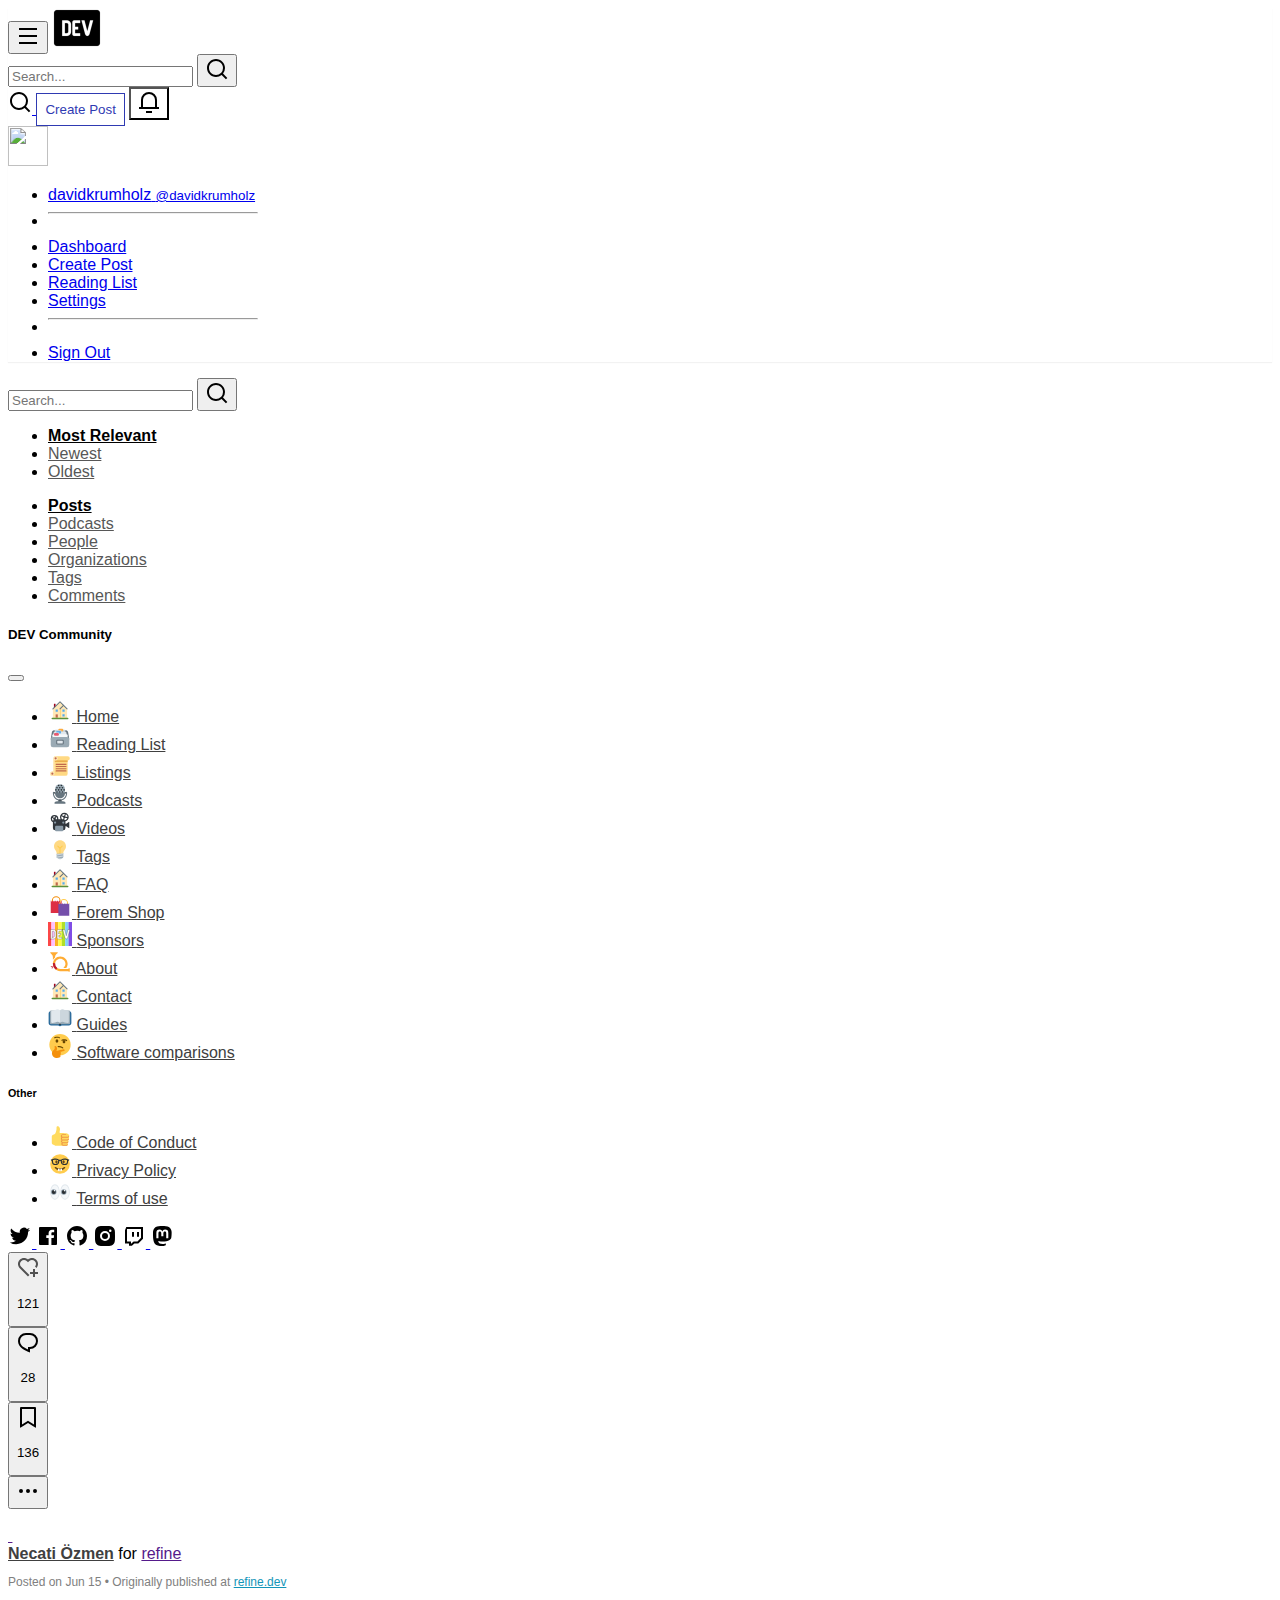
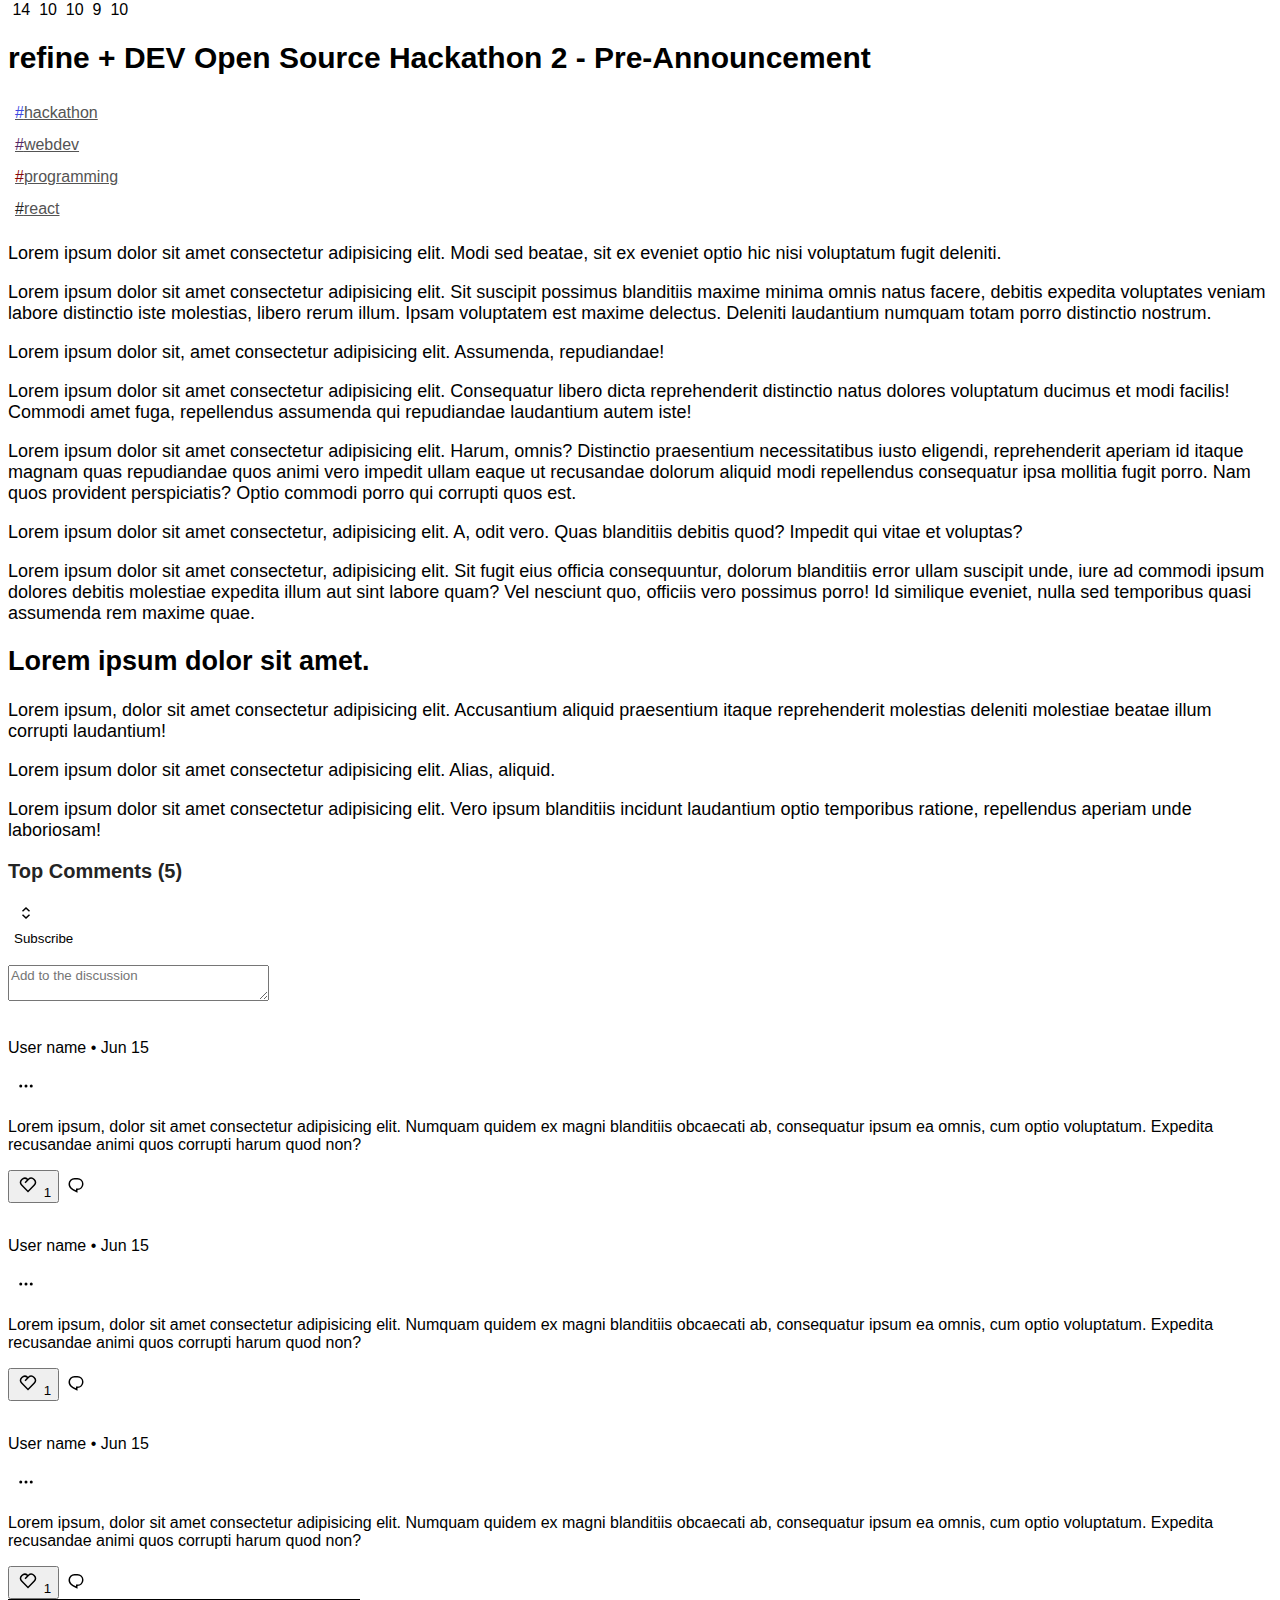
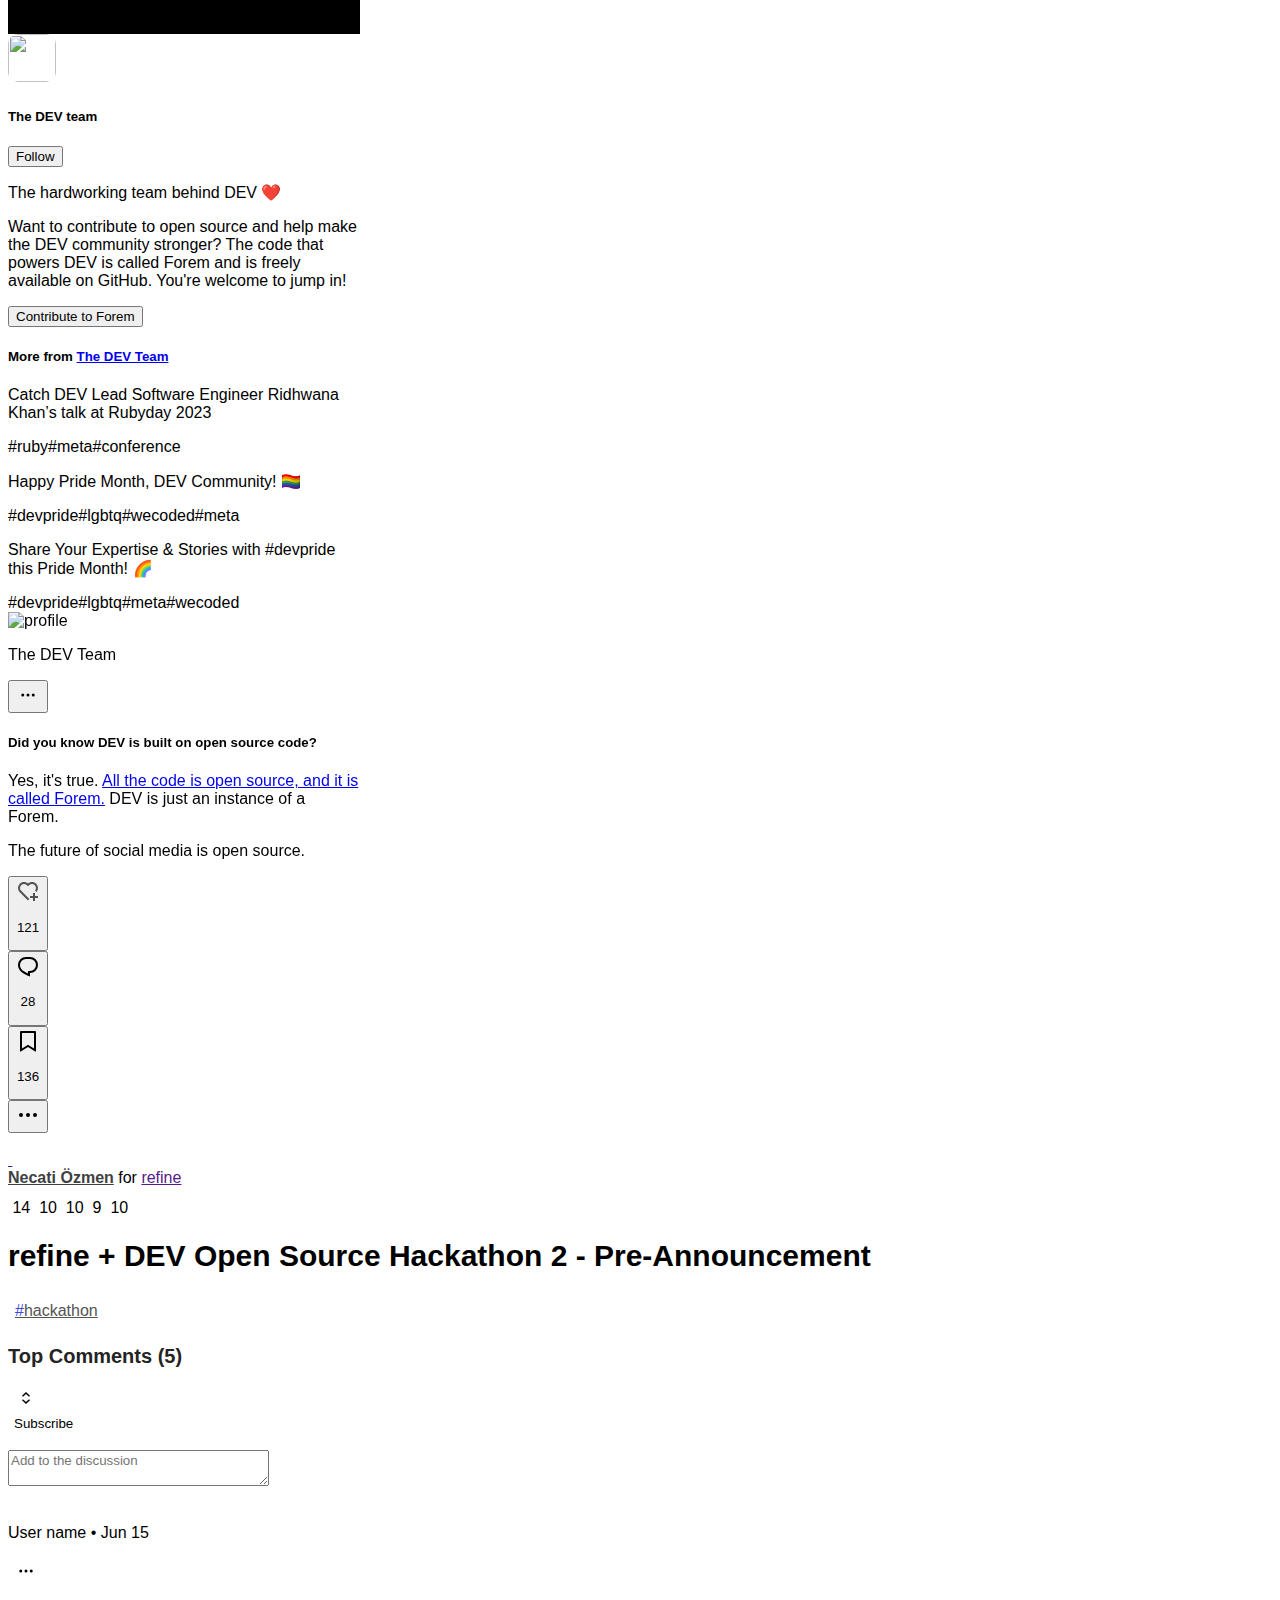
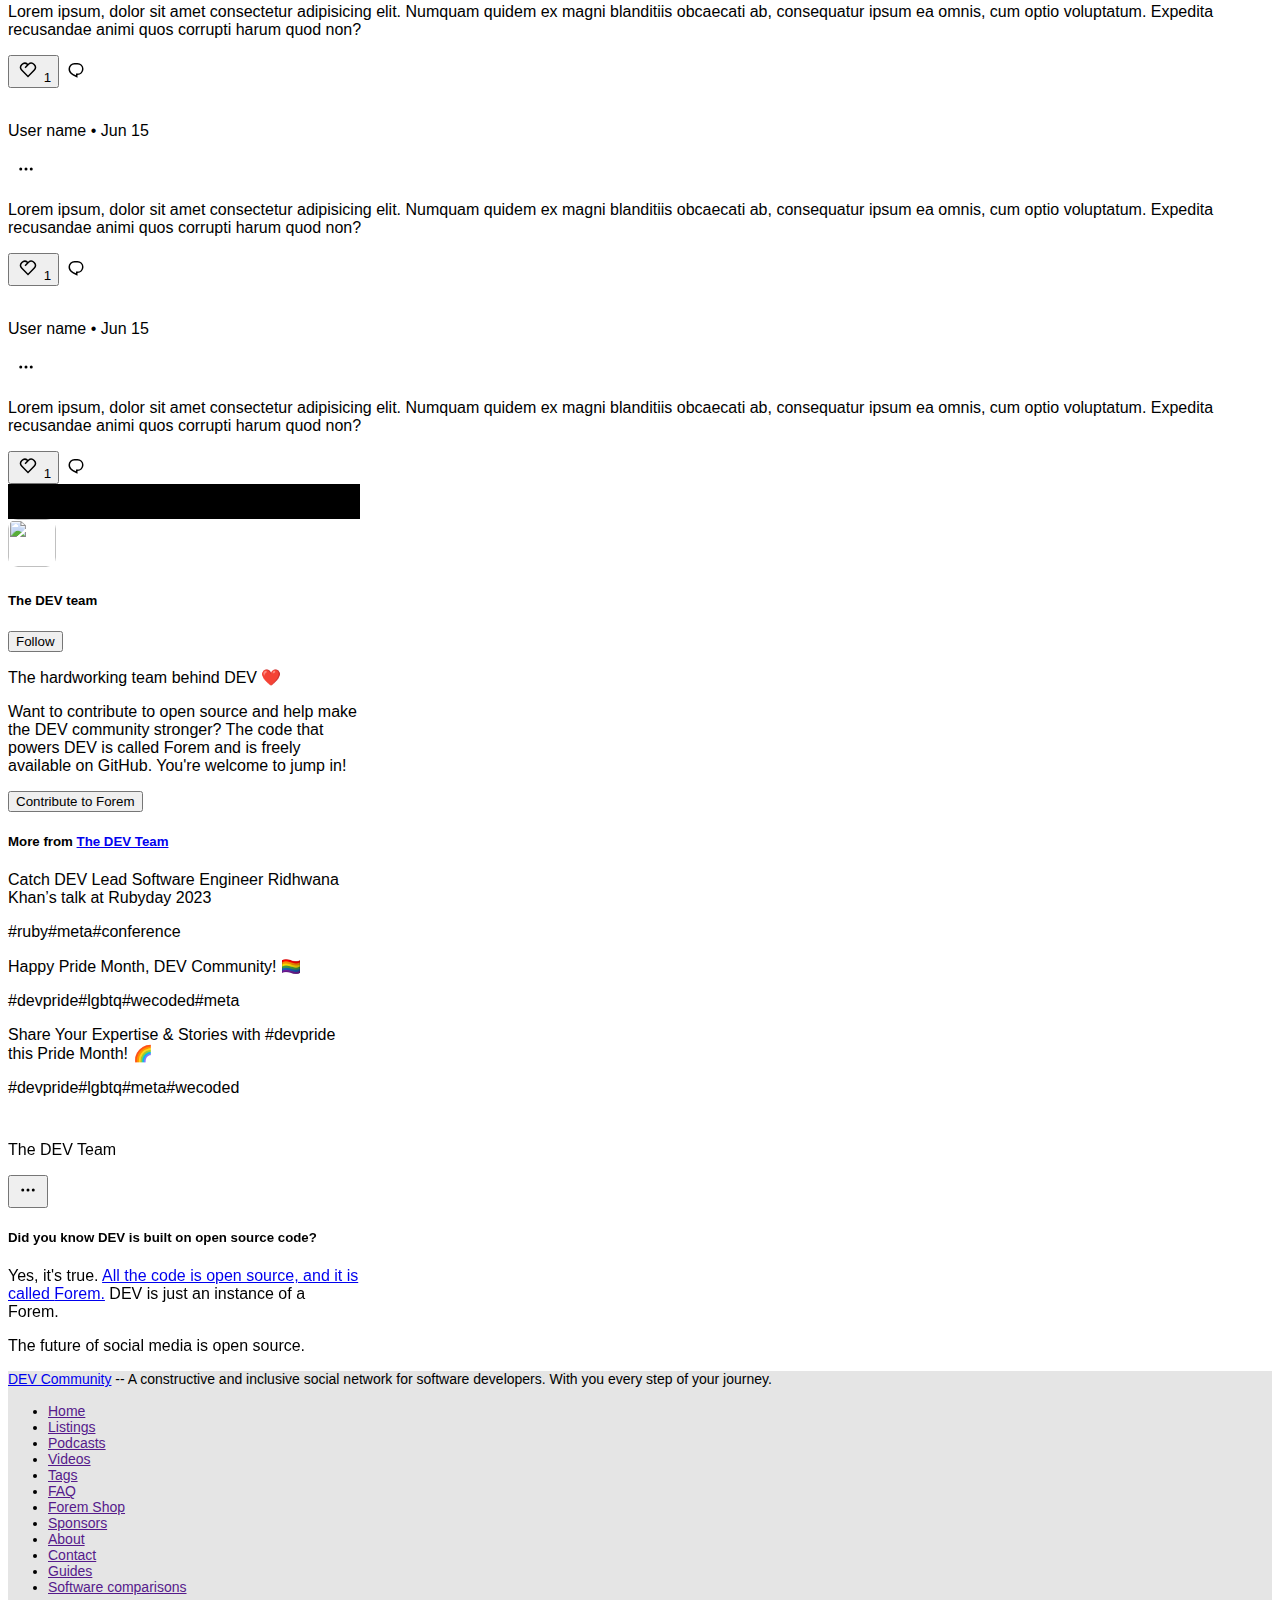
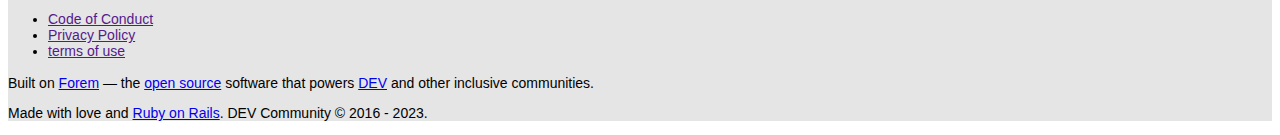
==== commit 0117d9f5: "Resolve conflicts" ====
--- a/blog.html
+++ b/blog.html
@@ -211,6 +211,1110 @@
                 </button>
               </div>
             </form>
+            <ul class="d-flex justify-content-center list-unstyled">
+              <li class="me-3">
+                <a
+                  class="text-decoration-none search__section-link active"
+                  href="#"
+                  >Most Relevant</a
+                >
+              </li>
+              <li class="me-3">
+                <a class="text-decoration-none search__section-link" href="#"
+                  >Newest</a
+                >
+              </li>
+              <li class="me-3">
+                <a class="text-decoration-none search__section-link" href="#"
+                  >Oldest</a
+                >
+              </li>
+            </ul>
+            <ul
+              class="list-group list-group-horizontal position-relative overflow-auto w-100 list-unstyled"
+            >
+              <li class="me-3">
+                <a
+                  class="search__section-link text-decoration-none active"
+                  href="#"
+                  >Posts</a
+                >
+              </li>
+              <li class="me-3">
+                <a class="search__section-link text-decoration-none" href="#"
+                  >Podcasts</a
+                >
+              </li>
+              <li class="me-3">
+                <a class="search__section-link text-decoration-none" href="#"
+                  >People</a
+                >
+              </li>
+              <li class="me-3">
+                <a class="search__section-link text-decoration-none" href="#"
+                  >Organizations</a
+                >
+              </li>
+              <li class="me-3">
+                <a class="search__section-link text-decoration-none" href="#"
+                  >Tags</a
+                >
+              </li>
+              <li class="me-3">
+                <a class="search__section-link text-decoration-none" href="#"
+                  >Comments</a
+                >
+              </li>
+            </ul>
+          </div>
+        </div>
+      </div>
+      <div
+        class="offcanvas offcanvas-sm d-block d-sm-none offcanvas-start w-75 overflow-y-scroll"
+        tabindex="-1"
+        id="offcanvasExample"
+        aria-labelledby="offcanvasExampleLabel"
+      >
+        <div class="offcanvas-header">
+          <h5 class="offcanvas-title" id="offcanvasExampleLabel">
+            DEV Community
+          </h5>
+          <button
+            type="button"
+            class="btn-close"
+            data-bs-dismiss="offcanvas"
+            aria-label="Close"
+          ></button>
+        </div>
+        <div class="offcanvas-body search__section">
+          <ul class="list-unstyled">
+            <li class="mb-2">
+              <a
+                href="#"
+                class="text-decoration-none side__menu-link px-2 py-1"
+              >
+                <span>
+                  <svg
+                    xmlns="http://www.w3.org/2000/svg"
+                    viewBox="0 0 44 44"
+                    width="24"
+                    height="24"
+                  >
+                    <g class="nc-icon-wrapper">
+                      <path
+                        fill="#A0041E"
+                        d="M13.344 18.702h-2a.5.5 0 01-.5-.5v-7a.5.5 0 01.5-.5h2a.5.5 0 01.5.5v7a.5.5 0 01-.5.5z"
+                      ></path>
+                      <path fill="#FFE8B6" d="M9 20L22 7l13 13v17H9z"></path>
+                      <path fill="#FFCC4D" d="M22 20h1v16h-1z"></path>
+                      <path
+                        fill="#66757F"
+                        d="M35 21a.997.997 0 01-.707-.293L22 8.414 9.707 20.707a1 1 0 11-1.414-1.414l13-13a.999.999 0 011.414 0l13 13A.999.999 0 0135 21z"
+                      ></path>
+                      <path
+                        fill="#66757F"
+                        d="M22 21a.999.999 0 01-.707-1.707l6.5-6.5a1 1 0 111.414 1.414l-6.5 6.5A.997.997 0 0122 21z"
+                      ></path>
+                      <path fill="#C1694F" d="M14 30h4v6h-4z"></path>
+                      <path
+                        fill="#55ACEE"
+                        d="M14 21h4v4h-4zm12.5 0h4v4h-4zm0 9h4v4h-4z"
+                      ></path>
+                      <path
+                        fill="#5C913B"
+                        d="M37.5 37.5A1.5 1.5 0 0136 39H8a1.5 1.5 0 010-3h28a1.5 1.5 0 011.5 1.5z"
+                      ></path>
+                    </g>
+                  </svg>
+                </span>
+                Home
+              </a>
+            </li>
+            <li class="mb-2">
+              <a
+                href="#"
+                class="text-decoration-none side__menu-link px-2 py-1"
+              >
+                <span>
+                  <svg
+                    xmlns="http://www.w3.org/2000/svg"
+                    viewBox="0 0 44 44"
+                    width="24"
+                    height="24"
+                  >
+                    <g class="nc-icon-wrapper">
+                      <path
+                        fill="#67757F"
+                        d="M39 24c0 2.209-1.791 2-4 2H9c-2.209 0-4 .209-4-2l2-12c.125-1.917 1.791-4 4-4h22c2.209 0 3.791 2.208 4 4l2 12z"
+                      ></path>
+                      <path
+                        fill="#CCD6DD"
+                        d="M32 17a2 2 0 01-2 2H14a2 2 0 01-2-2V9a2 2 0 012-2h16a2 2 0 012 2v8z"
+                      ></path>
+                      <path
+                        fill="#E1E8ED"
+                        d="M34 21a2 2 0 01-2 2H12a2 2 0 01-2-2v-8a2 2 0 012-2h20a2 2 0 012 2v8z"
+                      ></path>
+                      <path
+                        fill="#F5F8FA"
+                        d="M36 25a2 2 0 01-2 2H10a2 2 0 01-2-2v-8a2 2 0 012-2h24a2 2 0 012 2v8z"
+                      ></path>
+                      <path
+                        fill="#9AAAB4"
+                        d="M39 35a4 4 0 01-4 4H9a4 4 0 01-4-4V24a4 4 0 014-4h26a4 4 0 014 4v11z"
+                      ></path>
+                      <path fill="#67757F" d="M18 16zm0 0z"></path>
+                      <path
+                        fill="#FCAB40"
+                        d="M26 5h-5a2 2 0 00-2 2v1h4a2 2 0 012 2h1a2 2 0 002-2V7a2 2 0 00-2-2z"
+                      ></path>
+                      <path
+                        fill="#5DADEC"
+                        d="M22 9h-5a2 2 0 00-2 2v1h4a2 2 0 012 2h1a2 2 0 002-2v-1a2 2 0 00-2-2z"
+                      ></path>
+                      <path
+                        fill="#E75A70"
+                        d="M20 16a2 2 0 01-2 2h-5a2 2 0 01-2-2v-1a2 2 0 012-2h5a2 2 0 012 2v1z"
+                      ></path>
+                      <path
+                        fill="#67757F"
+                        d="M29 32a2 2 0 01-2 2H17a2 2 0 01-2-2v-5a2 2 0 012-2h10a2 2 0 012 2v5zm-11-4z"
+                      ></path>
+                      <path
+                        fill="#E1E8ED"
+                        d="M27 31a1 1 0 01-1 1h-8a1 1 0 01-1-1v-3a1 1 0 011-1h8a1 1 0 011 1v3z"
+                      ></path>
+                    </g>
+                  </svg>
+                </span>
+                Reading List
+              </a>
+            </li>
+            <li class="mb-2">
+              <a
+                href="#"
+                class="text-decoration-none side__menu-link px-2 py-1"
+              >
+                <span>
+                  <svg
+                    xmlns="http://www.w3.org/2000/svg"
+                    viewBox="0 0 44 44"
+                    width="24"
+                    height="24"
+                  >
+                    <g class="nc-icon-wrapper">
+                      <path
+                        fill="#FFD983"
+                        d="M36 4H14a4 4 0 00-4 4v24H8a4 4 0 000 8h24a4 4 0 004-4V12a4 4 0 000-8z"
+                      ></path>
+                      <path fill="#E39F3D" d="M12 14h24v-2H14l-2-1z"></path>
+                      <path
+                        fill="#FFE8B6"
+                        d="M14 4a4 4 0 00-4 4v24.555A3.955 3.955 0 008 32a4 4 0 104 4V11.445c.59.344 1.268.555 2 .555a4 4 0 000-8z"
+                      ></path>
+                      <path
+                        fill="#C1694F"
+                        d="M16 8a2 2 0 11-4.001-.001A2 2 0 0116 8m-6 28a2 2 0 11-4.001-.001A2 2 0 0110 36m24-17a1 1 0 01-1 1H15a1 1 0 010-2h18a1 1 0 011 1m0 4a1 1 0 01-1 1H15a1 1 0 110-2h18a1 1 0 011 1m0 4a1 1 0 01-1 1H15a1 1 0 110-2h18a1 1 0 011 1m0 4a1 1 0 01-1 1H15a1 1 0 110-2h18a1 1 0 011 1"
+                      ></path>
+                    </g>
+                  </svg>
+                </span>
+                Listings
+              </a>
+            </li>
+            <li class="mb-2">
+              <a
+                href="#"
+                class="text-decoration-none side__menu-link px-2 py-1"
+              >
+                <span>
+                  <svg
+                    xmlns="http://www.w3.org/2000/svg"
+                    viewBox="0 0 44 44"
+                    width="24"
+                    height="24"
+                  >
+                    <g class="nc-icon-wrapper">
+                      <path
+                        fill="#292F33"
+                        d="M10 19h24v2H10zm15 15c0 2.208-.792 4-3 4-2.209 0-3-1.792-3-4s.791-2 3-2c2.208 0 3-.208 3 2z"
+                      ></path>
+                      <path
+                        fill="#66757F"
+                        d="M22 35c-6.627 0-10 1.343-10 3v2h20v-2c0-1.657-3.373-3-10-3z"
+                      ></path>
+                      <path
+                        fill="#99AAB5"
+                        d="M22 4a9 9 0 00-9 9v7h18v-7a9 9 0 00-9-9z"
+                      ></path>
+                      <g fill="#292F33" transform="translate(4 4)">
+                        <circle cx="15.5" cy="2.5" r="1.5"></circle>
+                        <circle cx="20.5" cy="2.5" r="1.5"></circle>
+                        <circle cx="17.5" cy="6.5" r="1.5"></circle>
+                        <circle cx="22.5" cy="6.5" r="1.5"></circle>
+                        <circle cx="12.5" cy="6.5" r="1.5"></circle>
+                        <circle cx="15.5" cy="10.5" r="1.5"></circle>
+                        <circle cx="10.5" cy="10.5" r="1.5"></circle>
+                        <circle cx="20.5" cy="10.5" r="1.5"></circle>
+                        <circle cx="25.5" cy="10.5" r="1.5"></circle>
+                        <circle cx="17.5" cy="14.5" r="1.5"></circle>
+                        <circle cx="22.5" cy="14.5" r="1.5"></circle>
+                        <circle cx="12.5" cy="14.5" r="1.5"></circle>
+                      </g>
+                      <path
+                        fill="#66757F"
+                        d="M13 19.062V21c0 4.971 4.029 9 9 9s9-4.029 9-9v-1.938H13z"
+                      ></path>
+                      <path
+                        fill="#66757F"
+                        d="M34 18a1 1 0 00-1 1v2c0 6.074-4.925 11-11 11s-11-4.926-11-11v-2a1 1 0 00-2 0v2c0 7.18 5.82 13 13 13s13-5.82 13-13v-2a1 1 0 00-1-1z"
+                      ></path>
+                    </g>
+                  </svg>
+                </span>
+                Podcasts
+              </a>
+            </li>
+            <li class="mb-2">
+              <a
+                href="#"
+                class="text-decoration-none side__menu-link px-2 py-1"
+              >
+                <span>
+                  <svg
+                    xmlns="http://www.w3.org/2000/svg"
+                    viewBox="0 0 44 44"
+                    width="24"
+                    height="24"
+                  >
+                    <g transform="translate(4 4)">
+                      <path
+                        fill="#31373D"
+                        d="M34.074 18l-4.832 3H28v-4c0-.088-.02-.169-.026-.256C31.436 15.864 34 12.735 34 9a8 8 0 00-16.001 0c0 1.463.412 2.822 1.099 4H14.92c.047-.328.08-.66.08-1a7 7 0 10-14 0 6.995 6.995 0 004 6.317V29a4 4 0 004 4h15a4 4 0 004-4v-3h1.242l4.832 3H35V18h-.926zM28.727 3.977a5.713 5.713 0 012.984 4.961L28.18 8.35a2.276 2.276 0 00-.583-.982l1.13-3.391zm-.9 6.342l3.552.592a5.713 5.713 0 01-4.214 3.669 3.985 3.985 0 00-1.392-1.148l.625-2.19a2.425 2.425 0 001.429-.923zM26 3.285c.282 0 .557.027.828.067l-1.131 3.392c-.404.054-.772.21-1.081.446L21.42 5.592A5.703 5.703 0 0126 3.285zM20.285 9c0-.563.085-1.106.236-1.62l3.194 1.597-.002.023c0 .657.313 1.245.771 1.662L23.816 13h-1.871a5.665 5.665 0 01-1.66-4zm-9.088-.385A4.64 4.64 0 0112.667 12c0 .344-.043.677-.113 1H10.1c.145-.304.233-.641.233-1a2.32 2.32 0 00-.392-1.292l1.256-2.093zM8 7.333c.519 0 1.01.105 1.476.261L8.22 9.688c-.073-.007-.145-.022-.22-.022a2.32 2.32 0 00-1.292.392L4.615 8.803A4.64 4.64 0 018 7.333zM3.333 12c0-.519.105-1.01.261-1.477l2.095 1.257c-.007.073-.022.144-.022.22 0 .75.36 1.41.91 1.837a3.987 3.987 0 00-1.353 1.895C4.083 14.881 3.333 13.533 3.333 12z"
+                      ></path>
+                      <circle fill="#8899A6" cx="24" cy="19" r="2"></circle>
+                      <circle fill="#8899A6" cx="9" cy="19" r="2"></circle>
+                      <path
+                        fill="#8899A6"
+                        d="M24 27a2 2 0 00-2-2H11a2 2 0 00-2 2v6a2 2 0 002 2h11a2 2 0 002-2v-6z"
+                      ></path>
+                    </g>
+                  </svg>
+                </span>
+                Videos
+              </a>
+            </li>
+            <li class="mb-2">
+              <a
+                href="#"
+                class="text-decoration-none side__menu-link px-2 py-1"
+              >
+                <span>
+                  <svg
+                    xmlns="http://www.w3.org/2000/svg"
+                    viewBox="0 0 44 44"
+                    width="24"
+                    height="24"
+                  >
+                    <g class="nc-icon-wrapper">
+                      <path
+                        fill="#FFD983"
+                        d="M33 15.06c0 6.439-5 7.439-5 13.44 0 3.098-3.123 3.359-5.5 3.359-2.053 0-6.586-.779-6.586-3.361C15.914 22.5 11 21.5 11 15.06c0-6.031 5.285-10.92 11.083-10.92C27.883 4.14 33 9.029 33 15.06z"
+                      ></path>
+                      <path
+                        fill="#CCD6DD"
+                        d="M26.167 36.5c0 .828-2.234 2.5-4.167 2.5-1.933 0-4.167-1.672-4.167-2.5 0-.828 2.233-.5 4.167-.5 1.933 0 4.167-.328 4.167.5z"
+                      ></path>
+                      <path
+                        fill="#FFCC4D"
+                        d="M26.707 14.293a.999.999 0 00-1.414 0L22 17.586l-3.293-3.293a1 1 0 10-1.414 1.414L21 19.414V30a1 1 0 102 0V19.414l3.707-3.707a.999.999 0 000-1.414z"
+                      ></path>
+                      <path
+                        fill="#99AAB5"
+                        d="M28 35a2 2 0 01-2 2h-8a2 2 0 01-2-2v-6h12v6z"
+                      ></path>
+                      <path
+                        fill="#CCD6DD"
+                        d="M15.999 36a1 1 0 01-.163-1.986l12-2a.994.994 0 011.15.822.999.999 0 01-.822 1.15l-12 2a.927.927 0 01-.165.014zm0-4a1 1 0 01-.163-1.986l12-2a.995.995 0 011.15.822.999.999 0 01-.822 1.15l-12 2a.927.927 0 01-.165.014z"
+                      ></path>
+                    </g>
+                  </svg>
+                </span>
+                Tags
+              </a>
+            </li>
+            <li class="mb-2">
+              <a
+                href="#"
+                class="text-decoration-none side__menu-link px-2 py-1"
+              >
+                <span>
+                  <svg
+                    xmlns="http://www.w3.org/2000/svg"
+                    viewBox="0 0 44 44"
+                    width="24"
+                    height="24"
+                  >
+                    <g class="nc-icon-wrapper">
+                      <path
+                        fill="#A0041E"
+                        d="M13.344 18.702h-2a.5.5 0 01-.5-.5v-7a.5.5 0 01.5-.5h2a.5.5 0 01.5.5v7a.5.5 0 01-.5.5z"
+                      ></path>
+                      <path fill="#FFE8B6" d="M9 20L22 7l13 13v17H9z"></path>
+                      <path fill="#FFCC4D" d="M22 20h1v16h-1z"></path>
+                      <path
+                        fill="#66757F"
+                        d="M35 21a.997.997 0 01-.707-.293L22 8.414 9.707 20.707a1 1 0 11-1.414-1.414l13-13a.999.999 0 011.414 0l13 13A.999.999 0 0135 21z"
+                      ></path>
+                      <path
+                        fill="#66757F"
+                        d="M22 21a.999.999 0 01-.707-1.707l6.5-6.5a1 1 0 111.414 1.414l-6.5 6.5A.997.997 0 0122 21z"
+                      ></path>
+                      <path fill="#C1694F" d="M14 30h4v6h-4z"></path>
+                      <path
+                        fill="#55ACEE"
+                        d="M14 21h4v4h-4zm12.5 0h4v4h-4zm0 9h4v4h-4z"
+                      ></path>
+                      <path
+                        fill="#5C913B"
+                        d="M37.5 37.5A1.5 1.5 0 0136 39H8a1.5 1.5 0 010-3h28a1.5 1.5 0 011.5 1.5z"
+                      ></path>
+                    </g>
+                  </svg>
+                </span>
+                FAQ
+              </a>
+            </li>
+            <li class="mb-2">
+              <a
+                href="#"
+                class="text-decoration-none side__menu-link px-2 py-1"
+              >
+                <span>
+                  <svg
+                    xmlns="http://www.w3.org/2000/svg"
+                    viewBox="0 0 44 44"
+                    width="24"
+                    height="24"
+                  >
+                    <g class="nc-icon-wrapper">
+                      <path
+                        fill="#F4900C"
+                        d="M15 4a8 8 0 00-8 8v8h2v-8a6 6 0 0112 0v8h2v-8a8 8 0 00-8-8z"
+                      ></path>
+                      <path
+                        fill="#DD2E44"
+                        d="M5 12l2 2 2-2 2 2 2-2 2 2 2-2 2 2 2-2 2 2 2-2v23H5z"
+                      ></path>
+                      <path
+                        fill="#FFCC4D"
+                        d="M29 9a8 8 0 00-8 8v8h2v-8a6 6 0 0112 0v8h2v-8a8 8 0 00-8-8z"
+                      ></path>
+                      <path
+                        fill="#744EAA"
+                        d="M19 17l2 2 2-2 2 2 2-2 2 2 2-2 2 2 2-2 2 2 2-2v23H19z"
+                      ></path>
+                    </g>
+                  </svg>
+                </span>
+                Forem Shop
+              </a>
+            </li>
+            <li class="mb-2">
+              <a
+                href="#"
+                class="text-decoration-none side__menu-link px-2 py-1"
+              >
+                <span>
+                  <svg
+                    id="Layer_1"
+                    data-name="Layer 1"
+                    xmlns="http://www.w3.org/2000/svg"
+                    xmlns:xlink="http://www.w3.org/1999/xlink"
+                    viewBox="0 0 720 720"
+                    width="24px"
+                    height="24px"
+                  >
+                    <defs>
+                      <style>
+                        .cls-1 {
+                          fill: none;
+                        }
+
+                        .cls-2 {
+                          clip-path: url(#clippath);
+                        }
+
+                        .cls-3 {
+                          fill: #fab123;
+                        }
+
+                        .cls-4 {
+                          fill: #fc4747;
+                        }
+
+                        .cls-5 {
+                          fill: #ffff40;
+                        }
+
+                        .cls-6 {
+                          fill: #ffbfff;
+                        }
+
+                        .cls-7 {
+                          fill: #804de5;
+                        }
+
+                        .cls-8 {
+                          fill: #84cef9;
+                        }
+
+                        .cls-9 {
+                          fill: #b0df29;
+                        }
+
+                        .cls-10 {
+                          fill: #fff;
+                          stroke: #221f1f;
+                          stroke-linecap: round;
+                          stroke-linejoin: round;
+                          stroke-width: 8px;
+                        }
+                      </style>
+                      <clipPath id="clippath">
+                        <rect class="cls-1" width="720" height="720"></rect>
+                      </clipPath>
+                    </defs>
+                    <g class="cls-2">
+                      <g>
+                        <rect
+                          class="cls-4"
+                          x="0"
+                          y=".1"
+                          width="102.86"
+                          height="719.79"
+                        ></rect>
+                        <rect
+                          class="cls-3"
+                          x="205.72"
+                          y=".15"
+                          width="102.86"
+                          height="719.79"
+                        ></rect>
+                        <rect
+                          class="cls-5"
+                          x="308.57"
+                          y=".1"
+                          width="102.86"
+                          height="719.79"
+                        ></rect>
+                        <rect
+                          class="cls-9"
+                          x="411.43"
+                          y=".15"
+                          width="102.86"
+                          height="719.79"
+                        ></rect>
+                        <rect
+                          class="cls-8"
+                          x="514.29"
+                          y=".21"
+                          width="102.86"
+                          height="719.79"
+                        ></rect>
+                        <rect
+                          class="cls-7"
+                          x="617.14"
+                          y=".15"
+                          width="102.86"
+                          height="719.79"
+                        ></rect>
+                        <rect
+                          class="cls-6"
+                          x="102.86"
+                          y=".1"
+                          width="102.86"
+                          height="719.79"
+                        ></rect>
+                      </g>
+                      <g>
+                        <path
+                          class="cls-10"
+                          d="M79.58,507.77V225.67c1.67-.28,3.36-.81,5.05-.82,28.74-.04,57.49-.52,86.22,.11,35.22,.78,69.65,33.99,70.37,69.22,.98,48.44,1.02,96.93-.02,145.36-.76,34.94-34.1,67.49-69.76,68.83-29.6,1.11-59.27,.24-88.9,.2-.83,0-1.66-.44-2.95-.81Zm50.83-50.48c10.96,0,21.13,.75,31.15-.16,18.41-1.68,28.51-11.91,28.75-30.18,.51-40.06,.43-80.13,.03-120.19-.16-16-8.24-27.27-22.38-29.33-12.18-1.78-24.82-.37-37.55-.37v180.23Z"
+                        ></path>
+                        <path
+                          class="cls-10"
+                          d="M443.22,224.83c17.61,0,34.94-.2,52.26,.29,1.86,.05,4.59,3.88,5.25,6.39,15.07,56.99,29.9,114.04,44.8,171.08,1.01,3.87,2.19,7.71,4.83,11.31,16.38-62.94,32.75-125.88,49.14-188.85h56.77c-4.19,16.17-8.18,31.87-12.34,47.54-17.19,64.75-34.02,129.6-52.05,194.12-3.16,11.31-9.95,22.49-17.71,31.43-13.31,15.34-35.65,15.52-49.16,.36-7.88-8.84-14.92-19.98-18.03-31.27-21.76-78.92-42.39-158.14-63.35-237.28-.37-1.4-.24-2.92-.4-5.13Z"
+                        ></path>
+                        <path
+                          class="cls-10"
+                          d="M324.53,341.07h55.08v51.46h-54.44v64.67h89.74v51.07c-2.72,.13-5.59,.38-8.46,.38-32.94,.03-65.88,.04-98.82,0-18.54-.02-32.37-12.51-34.15-30.92-.49-5.05-.65-10.15-.65-15.22-.04-65.57,.01-131.13-.06-196.7-.01-12.34,1.45-24.34,11.92-32.31,5.23-3.98,12.03-8.17,18.19-8.3,37.08-.77,74.19-.38,111.94-.38v50.98c-21.19,0-42.07-.08-62.96,.04-8.63,.05-20.89-2.78-24.92,1.66-4.62,5.09-2.18,16.8-2.36,25.65-.24,12.18-.06,24.38-.06,37.92Z"
+                        ></path>
+                      </g>
+                    </g>
+                  </svg>
+                </span>
+                Sponsors
+              </a>
+            </li>
+            <li class="mb-2">
+              <a
+                href="#"
+                class="text-decoration-none side__menu-link px-2 py-1"
+              >
+                <span>
+                  <svg
+                    xmlns="http://www.w3.org/2000/svg"
+                    viewBox="0 0 44 44"
+                    width="24"
+                    height="24"
+                  >
+                    <g class="nc-icon-wrapper">
+                      <path
+                        fill="#FFAC33"
+                        d="M38.724 33.656c-1.239-.01-1.241 1.205-1.241 1.205H22.5c-5.246 0-9.5-4.254-9.5-9.5s4.254-9.5 9.5-9.5 9.5 4.254 9.5 9.5c0 3.062-1.6 5.897-3.852 7.633h5.434C35.022 30.849 36 28.139 36 25.361c0-7.456-6.045-13.5-13.5-13.5-7.456 0-13.5 6.044-13.5 13.5 0 7.455 6.044 13.5 13.5 13.5h14.982s-.003 1.127 1.241 1.139c1.238.012 1.228-1.245 1.228-1.245l.014-3.821s.001-1.267-1.241-1.278zM9 18.26a16.047 16.047 0 014-4.739V13c0-5 5-7 5-8s-1-1-1-1H5C4 4 4 5 4 5c0 1 5 3.333 5 7.69v5.57z"
+                      ></path>
+                      <path
+                        fill="#BE1931"
+                        d="M17.091 33.166a9.487 9.487 0 01-4.045-8.72l-3.977-.461c-.046.452-.069.911-.069 1.376 0 4.573 2.28 8.608 5.76 11.051l2.331-3.246z"
+                      ></path>
+                      <path
+                        fill="#BE1931"
+                        d="M10 29.924s-5.188-.812-5 1 5-1 5-1zm0 .312s-4.125 2.688-2.938 3.75S10 30.236 10 30.236z"
+                      ></path>
+                    </g>
+                  </svg>
+                </span>
+                About
+              </a>
+            </li>
+            <li class="mb-2">
+              <a
+                href="#"
+                class="text-decoration-none side__menu-link px-2 py-1"
+              >
+                <span>
+                  <svg
+                    xmlns="http://www.w3.org/2000/svg"
+                    viewBox="0 0 44 44"
+                    width="24"
+                    height="24"
+                  >
+                    <g class="nc-icon-wrapper">
+                      <path
+                        fill="#A0041E"
+                        d="M13.344 18.702h-2a.5.5 0 01-.5-.5v-7a.5.5 0 01.5-.5h2a.5.5 0 01.5.5v7a.5.5 0 01-.5.5z"
+                      ></path>
+                      <path fill="#FFE8B6" d="M9 20L22 7l13 13v17H9z"></path>
+                      <path fill="#FFCC4D" d="M22 20h1v16h-1z"></path>
+                      <path
+                        fill="#66757F"
+                        d="M35 21a.997.997 0 01-.707-.293L22 8.414 9.707 20.707a1 1 0 11-1.414-1.414l13-13a.999.999 0 011.414 0l13 13A.999.999 0 0135 21z"
+                      ></path>
+                      <path
+                        fill="#66757F"
+                        d="M22 21a.999.999 0 01-.707-1.707l6.5-6.5a1 1 0 111.414 1.414l-6.5 6.5A.997.997 0 0122 21z"
+                      ></path>
+                      <path fill="#C1694F" d="M14 30h4v6h-4z"></path>
+                      <path
+                        fill="#55ACEE"
+                        d="M14 21h4v4h-4zm12.5 0h4v4h-4zm0 9h4v4h-4z"
+                      ></path>
+                      <path
+                        fill="#5C913B"
+                        d="M37.5 37.5A1.5 1.5 0 0136 39H8a1.5 1.5 0 010-3h28a1.5 1.5 0 011.5 1.5z"
+                      ></path>
+                    </g>
+                  </svg>
+                </span>
+                Contact
+              </a>
+            </li>
+            <li class="mb-2">
+              <a
+                href="#"
+                class="text-decoration-none side__menu-link px-2 py-1"
+              >
+                <span>
+                  <svg
+                    xmlns:svg="http://www.w3.org/2000/svg"
+                    xmlns="http://www.w3.org/2000/svg"
+                    version="1.1"
+                    viewBox="0 0 47.5 47.5"
+                    width="24px"
+                    heigth="24px"
+                    style="enable-background: new 0 0 47.5 47.5"
+                    id="svg2"
+                    xml:space="preserve"
+                  >
+                    <defs id="defs6">
+                      <clipPath id="clipPath18">
+                        <path
+                          d="M 0,38 38,38 38,0 0,0 0,38 z"
+                          id="path20"
+                        ></path>
+                      </clipPath>
+                    </defs>
+                    <g transform="matrix(1.25,0,0,-1.25,0,47.5)" id="g12">
+                      <g id="g14">
+                        <g clip-path="url(#clipPath18)" id="g16">
+                          <g transform="translate(33,30)" id="g22">
+                            <path
+                              d="m 0,0 -28,0 c -2.209,0 -4,-1.791 -4,-4 l 0,-15 c 0,-2.209 1.791,-4 4,-4 l 11.416,0 c 0.52,-0.596 1.477,-1 2.584,-1 1.107,0 2.064,0.404 2.584,1 L 0,-23 c 2.209,0 4,1.791 4,4 L 4,-4 C 4,-1.791 2.209,0 0,0"
+                              id="path24"
+                              style="
+                                fill: #226699;
+                                fill-opacity: 1;
+                                fill-rule: nonzero;
+                                stroke: none;
+                              "
+                            ></path>
+                          </g>
+                          <g transform="translate(21,10)" id="g26">
+                            <path
+                              d="m 0,0 c 0,-1.104 -0.896,-2 -2,-2 -1.104,0 -2,0.896 -2,2 l 0,18 c 0,1.104 0.896,2 2,2 1.104,0 2,-0.896 2,-2 L 0,0 z"
+                              id="path28"
+                              style="
+                                fill: #292f33;
+                                fill-opacity: 1;
+                                fill-rule: nonzero;
+                                stroke: none;
+                              "
+                            ></path>
+                          </g>
+                          <g transform="translate(19,11)" id="g30">
+                            <path
+                              d="m 0,0 c 0,-1.104 -0.896,-2 -2,-2 l -12,0 c -1.104,0 -2,0.896 -2,2 l 0,18 c 0,1.104 0.896,2 2,2 l 12,0 c 1.104,0 2,-0.896 2,-2 L 0,0 z"
+                              id="path32"
+                              style="
+                                fill: #99aab5;
+                                fill-opacity: 1;
+                                fill-rule: nonzero;
+                                stroke: none;
+                              "
+                            ></path>
+                          </g>
+                          <g transform="translate(19,11)" id="g34">
+                            <path
+                              d="m 0,0 c -0.999,1.998 -3.657,2 -4,2 -2,0 -5,-2 -8,-2 -1,0 -2,0.896 -2,2 l 0,16 c 0,1.104 1,2 2,2 3.255,0 6,2 8,2 3,0 4,-1.896 4,-3 L 0,0 z"
+                              id="path36"
+                              style="
+                                fill: #e1e8ed;
+                                fill-opacity: 1;
+                                fill-rule: nonzero;
+                                stroke: none;
+                              "
+                            ></path>
+                          </g>
+                          <g transform="translate(35,11)" id="g38">
+                            <path
+                              d="m 0,0 c 0,-1.104 -0.896,-2 -2,-2 l -12,0 c -1.104,0 -2,0.896 -2,2 l 0,18 c 0,1.104 0.896,2 2,2 l 12,0 c 1.104,0 2,-0.896 2,-2 L 0,0 z"
+                              id="path40"
+                              style="
+                                fill: #99aab5;
+                                fill-opacity: 1;
+                                fill-rule: nonzero;
+                                stroke: none;
+                              "
+                            ></path>
+                          </g>
+                          <g transform="translate(19,11)" id="g42">
+                            <path
+                              d="m 0,0 c 0.999,1.998 3.657,2 4,2 2,0 5,-2 8,-2 1,0 2,0.896 2,2 l 0,16 c 0,1.104 -1,2 -2,2 C 8.744,20 6,22 4,22 1,22 0,20.104 0,19 L 0,0 z"
+                              id="path44"
+                              style="
+                                fill: #ccd6dd;
+                                fill-opacity: 1;
+                                fill-rule: nonzero;
+                                stroke: none;
+                              "
+                            ></path>
+                          </g>
+                        </g>
+                      </g>
+                    </g>
+                  </svg>
+                </span>
+                Guides
+              </a>
+            </li>
+            <li class="mb-2">
+              <a
+                href="#"
+                class="text-decoration-none side__menu-link px-2 py-2"
+              >
+                <span>
+                  <svg
+                    xmlns:dc="http://purl.org/dc/elements/1.1/"
+                    xmlns:cc="http://creativecommons.org/ns#"
+                    xmlns:rdf="http://www.w3.org/1999/02/22-rdf-syntax-ns#"
+                    xmlns:svg="http://www.w3.org/2000/svg"
+                    xmlns="http://www.w3.org/2000/svg"
+                    viewBox="0 0 45 45"
+                    width="24px"
+                    heigth="24px"
+                    style="enable-background: new 0 0 45 45"
+                    xml:space="preserve"
+                    version="1.1"
+                    id="svg2"
+                  >
+                    <metadata id="metadata8">
+                      <rdf:rdf
+                        ><cc:work rdf:about=""
+                          ><dc:format>image/svg+xml</dc:format
+                          ><dc:type
+                            rdf:resource="http://purl.org/dc/dcmitype/StillImage"
+                          ></dc:type></cc:work
+                      ></rdf:rdf>
+                    </metadata>
+                    <defs id="defs6">
+                      <clipPath id="clipPath16" clipPathUnits="userSpaceOnUse">
+                        <path
+                          id="path18"
+                          d="M 0,36 36,36 36,0 0,0 0,36 Z"
+                        ></path>
+                      </clipPath>
+                    </defs>
+                    <g transform="matrix(1.25,0,0,-1.25,0,45)" id="g10">
+                      <g id="g12">
+                        <g clip-path="url(#clipPath16)" id="g14">
+                          <g transform="translate(2,20)" id="g20">
+                            <path
+                              id="path22"
+                              style="
+                                fill: #ffcc4d;
+                                fill-opacity: 1;
+                                fill-rule: nonzero;
+                                stroke: none;
+                              "
+                              d="m 0,0 c 0,-8.837 7.164,-16 16,-16 8.837,0 16,7.163 16,16 C 32,8.836 24.837,16 16,16 7.164,16 0,8.836 0,0"
+                            ></path>
+                          </g>
+                          <g transform="translate(15.4063,25.5)" id="g24">
+                            <path
+                              id="path26"
+                              style="
+                                fill: #664500;
+                                fill-opacity: 1;
+                                fill-rule: nonzero;
+                                stroke: none;
+                              "
+                              d="m 0,0 c 0,-1.381 -0.896,-2.5 -2,-2.5 -1.104,0 -2,1.119 -2,2.5 0,1.38 0.896,2.5 2,2.5 1.104,0 2,-1.12 2,-2.5"
+                            ></path>
+                          </g>
+                          <g transform="translate(26,24.5)" id="g28">
+                            <path
+                              id="path30"
+                              style="
+                                fill: #664500;
+                                fill-opacity: 1;
+                                fill-rule: nonzero;
+                                stroke: none;
+                              "
+                              d="m 0,0 c 0,-1.381 -0.895,-2.5 -2,-2.5 -1.104,0 -2,1.119 -2,2.5 0,1.38 0.896,2.5 2,2.5 1.105,0 2,-1.12 2,-2.5"
+                            ></path>
+                          </g>
+                          <g transform="translate(9.6709,29.667)" id="g32">
+                            <path
+                              id="path34"
+                              style="
+                                fill: #664500;
+                                fill-opacity: 1;
+                                fill-rule: nonzero;
+                                stroke: none;
+                              "
+                              d="M 0,0 C -0.164,0.087 -0.303,0.223 -0.391,0.398 -0.607,0.827 -0.431,1.325 0.002,1.511 4.268,3.341 7.701,1.554 7.845,1.477 8.278,1.246 8.453,0.729 8.236,0.323 8.02,-0.082 7.496,-0.223 7.063,0.005 6.94,0.069 4.231,1.437 0.785,-0.042 0.528,-0.151 0.238,-0.127 0,0"
+                            ></path>
+                          </g>
+                          <g transform="translate(14.7427,16.4277)" id="g36">
+                            <path
+                              id="path38"
+                              style="
+                                fill: #664500;
+                                fill-opacity: 1;
+                                fill-rule: nonzero;
+                                stroke: none;
+                              "
+                              d="M 0,0 C -0.136,0.127 -0.236,0.293 -0.276,0.486 -0.375,0.955 -0.078,1.392 0.389,1.46 4.981,2.138 7.841,-0.469 7.962,-0.58 8.322,-0.914 8.357,-1.457 8.044,-1.795 7.732,-2.131 7.189,-2.133 6.83,-1.801 6.726,-1.709 4.458,0.307 0.748,-0.24 0.471,-0.281 0.197,-0.184 0,0"
+                            ></path>
+                          </g>
+                          <g transform="translate(20.4307,25.917)" id="g40">
+                            <path
+                              id="path42"
+                              style="
+                                fill: #664500;
+                                fill-opacity: 1;
+                                fill-rule: nonzero;
+                                stroke: none;
+                              "
+                              d="M 0,0 C -0.156,0.098 -0.286,0.243 -0.362,0.424 -0.549,0.866 -0.339,1.352 0.105,1.508 4.486,3.044 7.79,1.028 7.929,0.941 8.344,0.681 8.483,0.154 8.24,-0.237 7.998,-0.627 7.464,-0.732 7.049,-0.475 6.929,-0.402 4.321,1.146 0.782,-0.095 0.518,-0.187 0.23,-0.143 0,0"
+                            ></path>
+                          </g>
+                          <g transform="translate(17.2764,0.8682)" id="g44">
+                            <path
+                              id="path46"
+                              style="
+                                fill: #f4900c;
+                                fill-opacity: 1;
+                                fill-rule: nonzero;
+                                stroke: none;
+                              "
+                              d="m 0,0 c 0,0 1.265,0.411 1.429,1.352 0.173,0.971 -0.624,1.167 -0.624,1.167 0,0 1.041,0.208 1.172,1.376 0.123,1.1 -0.862,1.363 -0.862,1.363 0,0 0.97,0.4 1.016,1.539 0.038,0.959 -0.995,1.428 -0.995,1.428 0,0 5.038,1.22 5.555,1.34 0.516,0.121 1.321,0.616 1.07,1.695 -0.249,1.08 -1.204,1.118 -1.698,1.003 -0.494,-0.116 -6.744,-1.567 -8.9,-2.069 -0.23,-0.053 -1.308,-0.302 -1.439,-0.334 -0.54,-0.127 -0.785,0.111 -0.405,0.512 0.509,0.536 0.833,1.129 0.947,2.113 0.119,1.036 -0.232,2.314 -0.433,2.809 -0.374,0.921 -1.005,1.649 -1.734,1.899 -1.138,0.39 -1.946,-0.321 -1.542,-1.561 0.604,-1.855 0.209,-3.375 -0.833,-4.293 -2.449,-2.157 -3.589,-3.695 -2.83,-6.973 0.827,-3.575 4.377,-5.876 7.952,-5.048 C -2.965,-0.64 0,0 0,0"
+                            ></path>
+                          </g>
+                        </g>
+                      </g>
+                    </g>
+                  </svg>
+                </span>
+                Software comparisons
+              </a>
+            </li>
+          </ul>
+          <h6 class="fw-bold text-start mt-4">Other</h6>
+          <ul class="list-unstyled">
+            <li class="mb-2">
+              <a
+                href="#"
+                class="text-decoration-none side__menu-link px-2 py-1"
+              >
+                <span>
+                  <svg
+                    xmlns="http://www.w3.org/2000/svg"
+                    viewBox="0 0 44 44"
+                    width="24"
+                    height="24"
+                  >
+                    <g class="nc-icon-wrapper">
+                      <path
+                        fill="#FFDB5E"
+                        d="M38.956 21.916c0-.503-.12-.975-.321-1.404-1.341-4.326-7.619-4.01-16.549-4.221-1.493-.035-.639-1.798-.115-5.668.341-2.517-1.282-6.382-4.01-6.382-4.498 0-.171 3.548-4.148 12.322-2.125 4.688-6.875 2.062-6.875 6.771v10.719c0 1.833.18 3.595 2.758 3.885 2.499.281 1.937 2.062 5.542 2.062h18.044a3.337 3.337 0 003.333-3.334c0-.762-.267-1.456-.698-2.018 1.02-.571 1.72-1.649 1.72-2.899 0-.76-.266-1.454-.696-2.015 1.023-.57 1.725-1.649 1.725-2.901 0-.909-.368-1.733-.961-2.336a3.311 3.311 0 001.251-2.581z"
+                      ></path>
+                      <path
+                        fill="#EE9547"
+                        d="M27.02 25.249h8.604c1.17 0 2.268-.626 2.866-1.633a.876.876 0 00-1.506-.892 1.588 1.588 0 01-1.361.775h-8.81c-.873 0-1.583-.71-1.583-1.583s.71-1.583 1.583-1.583H32.7a.875.875 0 000-1.75h-5.888a3.337 3.337 0 00-3.333 3.333c0 1.025.475 1.932 1.205 2.544a3.32 3.32 0 00-.998 2.373c0 1.028.478 1.938 1.212 2.549a3.318 3.318 0 00.419 5.08 3.305 3.305 0 00-.852 2.204 3.337 3.337 0 003.333 3.333h5.484a3.35 3.35 0 002.867-1.632.875.875 0 00-1.504-.894 1.594 1.594 0 01-1.363.776h-5.484c-.873 0-1.583-.71-1.583-1.583s.71-1.583 1.583-1.583h6.506a3.35 3.35 0 002.867-1.633.875.875 0 10-1.504-.894 1.572 1.572 0 01-1.363.777h-7.063a1.585 1.585 0 010-3.167h8.091a3.35 3.35 0 002.867-1.632.875.875 0 00-1.504-.894 1.573 1.573 0 01-1.363.776H27.02a1.585 1.585 0 010-3.167z"
+                      ></path>
+                    </g>
+                  </svg>
+                </span>
+                Code of Conduct
+              </a>
+            </li>
+            <li class="mb-2">
+              <a
+                href="#"
+                class="text-decoration-none side__menu-link px-2 py-1"
+              >
+                <span>
+                  <svg
+                    xmlns="http://www.w3.org/2000/svg"
+                    viewBox="0 0 44 44"
+                    width="24"
+                    height="24"
+                  >
+                    <g transform="translate(4 4)">
+                      <circle fill="#FFCC4D" cx="18" cy="18" r="18"></circle>
+                      <path
+                        fill="#664500"
+                        d="M27.335 23.629a.501.501 0 00-.635-.029c-.039.029-3.922 2.9-8.7 2.9-4.766 0-8.662-2.871-8.7-2.9a.5.5 0 10-.729.657C8.7 24.472 11.788 29.5 18 29.5s9.301-5.028 9.429-5.243a.499.499 0 00-.094-.628z"
+                      ></path>
+                      <path
+                        fill="#65471B"
+                        d="M18 26.591c-.148 0-.291-.011-.438-.016v4.516h.875v-4.517c-.145.005-.289.017-.437.017z"
+                      ></path>
+                      <path
+                        fill="#FFF"
+                        d="M22 26c.016-.004-1.45.378-2.446.486-.366.042-.737.076-1.117.089v4.517H20c1.1 0 2-.9 2-2V26zm-8 0c-.016-.004 1.45.378 2.446.486.366.042.737.076 1.117.089v4.517H16c-1.1 0-2-.9-2-2V26z"
+                      ></path>
+                      <path
+                        fill="#65471B"
+                        d="M27.335 23.629a.501.501 0 00-.635-.029c-.03.022-2.259 1.668-5.411 2.47-.443.113-1.864.43-3.286.431-1.424 0-2.849-.318-3.292-.431-3.152-.802-5.381-2.448-5.411-2.47a.501.501 0 00-.729.657c.097.162 1.885 3.067 5.429 4.481v-1.829c-.016-.004 1.45.378 2.446.486.366.042.737.076 1.117.089.146.005.289.016.437.016.148 0 .291-.011.438-.016.38-.013.751-.046 1.117-.089.996-.108 2.462-.49 2.446-.486v1.829c3.544-1.414 5.332-4.319 5.429-4.481a.5.5 0 00-.095-.628zm-.711-9.605c0 1.714-.938 3.104-2.096 3.104-1.157 0-2.096-1.39-2.096-3.104s.938-3.104 2.096-3.104c1.158 0 2.096 1.39 2.096 3.104zm-17.167 0c0 1.714.938 3.104 2.096 3.104 1.157 0 2.096-1.39 2.096-3.104s-.938-3.104-2.096-3.104c-1.158 0-2.096 1.39-2.096 3.104z"
+                      ></path>
+                      <path
+                        fill="#292F33"
+                        d="M34.808 9.627c-.171-.166-1.267.274-2.376-.291-2.288-1.166-8.07-2.291-11.834.376-.403.285-2.087.333-2.558.313-.471.021-2.155-.027-2.558-.313-3.763-2.667-9.545-1.542-11.833-.376-1.109.565-2.205.125-2.376.291-.247.239-.247 1.196.001 1.436.246.239 1.477.515 1.722 1.232.247.718.249 4.958 2.213 6.424 1.839 1.372 6.129 1.785 8.848.238 2.372-1.349 2.289-4.189 2.724-5.881.155-.603.592-.907 1.26-.907s1.105.304 1.26.907c.435 1.691.351 4.532 2.724 5.881 2.719 1.546 7.009 1.133 8.847-.238 1.965-1.465 1.967-5.706 2.213-6.424.245-.717 1.476-.994 1.722-1.232.248-.24.249-1.197.001-1.436zm-20.194 3.65c-.077 1.105-.274 3.227-1.597 3.98-.811.462-1.868.743-2.974.743h-.001c-1.225 0-2.923-.347-3.587-.842-.83-.619-1.146-3.167-1.265-4.12-.076-.607-.28-2.09.388-2.318 1.06-.361 2.539-.643 4.052-.643.693 0 3.021.043 4.155.741 1.005.617.872 1.851.829 2.459zm16.278-.253c-.119.954-.435 3.515-1.265 4.134-.664.495-2.362.842-3.587.842h-.001c-1.107 0-2.163-.281-2.975-.743-1.323-.752-1.52-2.861-1.597-3.966-.042-.608-.176-1.851.829-2.468 1.135-.698 3.462-.746 4.155-.746 1.513 0 2.991.277 4.052.638.668.228.465 1.702.389 2.309z"
+                      ></path>
+                    </g>
+                  </svg>
+                </span>
+                Privacy Policy
+              </a>
+            </li>
+            <li class="mb-2">
+              <a
+                href="#"
+                class="text-decoration-none side__menu-link px-2 py-1"
+              >
+                <span>
+                  <svg
+                    xmlns="http://www.w3.org/2000/svg"
+                    viewBox="0 0 44 44"
+                    width="24"
+                    height="24"
+                  >
+                    <g transform="translate(4 4)">
+                      <ellipse
+                        fill="#F5F8FA"
+                        cx="8.828"
+                        cy="18"
+                        rx="7.953"
+                        ry="13.281"
+                      ></ellipse>
+                      <path
+                        fill="#E1E8ED"
+                        d="M8.828 32.031C3.948 32.031.125 25.868.125 18S3.948 3.969 8.828 3.969 17.531 10.132 17.531 18s-3.823 14.031-8.703 14.031zm0-26.562C4.856 5.469 1.625 11.09 1.625 18s3.231 12.531 7.203 12.531S16.031 24.91 16.031 18 12.8 5.469 8.828 5.469z"
+                      ></path>
+                      <circle
+                        fill="#8899A6"
+                        cx="6.594"
+                        cy="18"
+                        r="4.96"
+                      ></circle>
+                      <circle
+                        fill="#292F33"
+                        cx="6.594"
+                        cy="18"
+                        r="3.565"
+                      ></circle>
+                      <circle
+                        fill="#F5F8FA"
+                        cx="7.911"
+                        cy="15.443"
+                        r="1.426"
+                      ></circle>
+                      <ellipse
+                        fill="#F5F8FA"
+                        cx="27.234"
+                        cy="18"
+                        rx="7.953"
+                        ry="13.281"
+                      ></ellipse>
+                      <path
+                        fill="#E1E8ED"
+                        d="M27.234 32.031c-4.88 0-8.703-6.163-8.703-14.031s3.823-14.031 8.703-14.031S35.938 10.132 35.938 18s-3.824 14.031-8.704 14.031zm0-26.562c-3.972 0-7.203 5.622-7.203 12.531 0 6.91 3.231 12.531 7.203 12.531S34.438 24.91 34.438 18 31.206 5.469 27.234 5.469z"
+                      ></path>
+                      <circle fill="#8899A6" cx="25" cy="18" r="4.96"></circle>
+                      <circle fill="#292F33" cx="25" cy="18" r="3.565"></circle>
+                      <circle
+                        fill="#F5F8FA"
+                        cx="26.317"
+                        cy="15.443"
+                        r="1.426"
+                      ></circle>
+                    </g>
+                  </svg>
+                </span>
+                Terms of use
+              </a>
+            </li>
+          </ul>
+          <div class="d-flex justify-start mb-4">
+            <a href="#" class="me-2 social-media__link">
+              <svg
+                xmlns="http://www.w3.org/2000/svg"
+                width="24"
+                height="24"
+                viewBox="0 0 24 24"
+                role="img"
+                aria-labelledby="a8cx5imuy7h4kjrvkpaxrhvf6a5cq0sa"
+                class="crayons-icon c-link__icon"
+              >
+                <title id="a8cx5imuy7h4kjrvkpaxrhvf6a5cq0sa">Twitter</title>
+                <path
+                  d="M22.162 5.656a8.383 8.383 0 01-2.402.658A4.196 4.196 0 0021.6 4c-.82.488-1.719.83-2.656 1.015a4.182 4.182 0 00-7.126 3.814 11.874 11.874 0 01-8.62-4.37 4.168 4.168 0 00-.566 2.103c0 1.45.738 2.731 1.86 3.481a4.168 4.168 0 01-1.894-.523v.052a4.185 4.185 0 003.355 4.101 4.211 4.211 0 01-1.89.072A4.185 4.185 0 007.97 16.65a8.395 8.395 0 01-6.191 1.732 11.83 11.83 0 006.41 1.88c7.693 0 11.9-6.373 11.9-11.9 0-.18-.005-.362-.013-.54a8.495 8.495 0 002.087-2.165l-.001-.001z"
+                ></path>
+              </svg>
+            </a>
+            <a href="#" class="me-2 social-media__link">
+              <svg
+                xmlns="http://www.w3.org/2000/svg"
+                width="24"
+                height="24"
+                viewBox="0 0 24 24"
+                role="img"
+                aria-labelledby="akivwwdb7usl2lhrsh8e90zb63jxntq"
+                class="crayons-icon c-link__icon"
+              >
+                <title id="akivwwdb7usl2lhrsh8e90zb63jxntq">Facebook</title>
+                <path
+                  d="M15.402 21v-6.966h2.333l.349-2.708h-2.682V9.598c0-.784.218-1.319 1.342-1.319h1.434V5.857a19.188 19.188 0 00-2.09-.107c-2.067 0-3.482 1.262-3.482 3.58v1.996h-2.338v2.708h2.338V21H4a1 1 0 01-1-1V4a1 1 0 011-1h16a1 1 0 011 1v16a1 1 0 01-1 1h-4.598z"
+                ></path>
+              </svg>
+            </a>
+            <a href="#" class="me-2 social-media__link">
+              <svg
+                xmlns="http://www.w3.org/2000/svg"
+                width="24"
+                height="24"
+                viewBox="0 0 24 24"
+                role="img"
+                aria-labelledby="ang9e747fvanhj8q2z319da3q7etk69b"
+                class="crayons-icon c-link__icon"
+              >
+                <title id="ang9e747fvanhj8q2z319da3q7etk69b">Github</title>
+                <path
+                  d="M12 2C6.475 2 2 6.475 2 12a9.994 9.994 0 006.838 9.488c.5.087.687-.213.687-.476 0-.237-.013-1.024-.013-1.862-2.512.463-3.162-.612-3.362-1.175-.113-.288-.6-1.175-1.025-1.413-.35-.187-.85-.65-.013-.662.788-.013 1.35.725 1.538 1.025.9 1.512 2.338 1.087 2.912.825.088-.65.35-1.087.638-1.337-2.225-.25-4.55-1.113-4.55-4.938 0-1.088.387-1.987 1.025-2.688-.1-.25-.45-1.275.1-2.65 0 0 .837-.262 2.75 1.026a9.28 9.28 0 012.5-.338c.85 0 1.7.112 2.5.337 1.912-1.3 2.75-1.024 2.75-1.024.55 1.375.2 2.4.1 2.65.637.7 1.025 1.587 1.025 2.687 0 3.838-2.337 4.688-4.562 4.938.362.312.675.912.675 1.85 0 1.337-.013 2.412-.013 2.75 0 .262.188.574.688.474A10.016 10.016 0 0022 12c0-5.525-4.475-10-10-10z"
+                ></path>
+              </svg>
+            </a>
+            <a href="#" class="me-2 social-media__link">
+              <svg
+                xmlns="http://www.w3.org/2000/svg"
+                width="24"
+                height="24"
+                viewBox="0 0 24 24"
+                role="img"
+                aria-labelledby="a5yj01rh08ejg3jctjszju15u4zxtu64"
+                class="crayons-icon c-link__icon"
+              >
+                <title id="a5yj01rh08ejg3jctjszju15u4zxtu64">Instagram</title>
+                <path
+                  d="M12 2c2.717 0 3.056.01 4.122.06 1.065.05 1.79.217 2.428.465.66.254 1.216.598 1.772 1.153.509.5.902 1.105 1.153 1.772.247.637.415 1.363.465 2.428.047 1.066.06 1.405.06 4.122 0 2.717-.01 3.056-.06 4.122-.05 1.065-.218 1.79-.465 2.428a4.883 4.883 0 01-1.153 1.772c-.5.508-1.105.902-1.772 1.153-.637.247-1.363.415-2.428.465-1.066.047-1.405.06-4.122.06-2.717 0-3.056-.01-4.122-.06-1.065-.05-1.79-.218-2.428-.465a4.89 4.89 0 01-1.772-1.153 4.904 4.904 0 01-1.153-1.772c-.248-.637-.415-1.363-.465-2.428C2.013 15.056 2 14.717 2 12c0-2.717.01-3.056.06-4.122.05-1.066.217-1.79.465-2.428a4.88 4.88 0 011.153-1.772A4.897 4.897 0 015.45 2.525c.638-.248 1.362-.415 2.428-.465C8.944 2.013 9.283 2 12 2zm0 5a5 5 0 100 10 5 5 0 000-10zm6.5-.25a1.25 1.25 0 10-2.5 0 1.25 1.25 0 002.5 0zM12 9a3 3 0 110 6 3 3 0 010-6z"
+                ></path>
+              </svg>
+            </a>
+            <a href="#" class="me-2 social-media__link">
+              <svg
+                xmlns="http://www.w3.org/2000/svg"
+                width="24"
+                height="24"
+                viewBox="0 0 24 24"
+                role="img"
+                aria-labelledby="ad43rthfqyhdwwdl7ipm757odk6rbsem"
+                class="crayons-icon c-link__icon"
+              >
+                <title id="ad43rthfqyhdwwdl7ipm757odk6rbsem">Twitch</title>
+                <path
+                  d="M4.3 3H21v11.7l-4.7 4.7h-3.9l-2.5 2.4H7v-2.4H3V6.2L4.3 3zM5 17.4h4v2.4h.095l2.5-2.4h3.877L19 13.872V5H5v12.4zM15 8h2v4.7h-2V8zm0 0h2v4.7h-2V8zm-5 0h2v4.7h-2V8z"
+                ></path>
+              </svg>
+            </a>
+            <a href="#" class="me-2 social-media__link">
+              <svg
+                xmlns="http://www.w3.org/2000/svg"
+                width="24"
+                height="24"
+                viewBox="0 0 24 24"
+                role="img"
+                aria-labelledby="a3xkjkdgrv5t07tm1g8m5p8tko0jqmra"
+                class="crayons-icon c-link__icon"
+              >
+                <title id="a3xkjkdgrv5t07tm1g8m5p8tko0jqmra">Mastodon</title>
+                <path
+                  d="M21.258 13.99c-.274 1.41-2.456 2.955-4.962 3.254-1.306.156-2.593.3-3.965.236-2.243-.103-4.014-.535-4.014-.535 0 .218.014.426.04.62.292 2.215 2.196 2.347 4 2.41 1.82.062 3.44-.45 3.44-.45l.076 1.646s-1.274.684-3.542.81c-1.25.068-2.803-.032-4.612-.51-3.923-1.039-4.598-5.22-4.701-9.464-.031-1.26-.012-2.447-.012-3.44 0-4.34 2.843-5.611 2.843-5.611 1.433-.658 3.892-.935 6.45-.956h.062c2.557.02 5.018.298 6.451.956 0 0 2.843 1.272 2.843 5.61 0 0 .036 3.201-.397 5.424zm-2.956-5.087c0-1.074-.273-1.927-.822-2.558-.567-.631-1.308-.955-2.229-.955-1.065 0-1.871.41-2.405 1.228l-.518.87-.519-.87C11.276 5.8 10.47 5.39 9.405 5.39c-.921 0-1.663.324-2.229.955-.549.631-.822 1.484-.822 2.558v5.253h2.081V9.057c0-1.075.452-1.62 1.357-1.62 1 0 1.501.647 1.501 1.927v2.79h2.07v-2.79c0-1.28.5-1.927 1.5-1.927.905 0 1.358.545 1.358 1.62v5.1h2.08V8.902l.001.001z"
+                ></path>
+              </svg>
+            </a>
+          </div>
+        </div>
+      </div>
+    </header>
+    <!-- David -->
+    <div class="container">
+      <div class="row mt-3">
+        <div
+          class="d-none d-sm-block d-md-block col-12 col-sm-3 col-md-3 col-lg-3"
+        >
           <!-- Primos -->
           <aside class="mt-5">
             <div class="buttons_aside-blog-left" class="d-flex flex-column">
@@ -320,7 +1424,507 @@
           <!-- Primos -->
         </div>
         <div class="col-12 col-sm-9 col-md-9 col-lg-6">
-          
+          <!-- Emanuel -->
+          <main class="m-0 p-0">
+            <section>
+              <header>
+                <div>
+                  <img
+                    src="./assets/images/post.webp"
+                    alt=""
+                    class="img-fluid h-100 w-100"
+                  />
+                </div>
+                <div class="d-flex m-3">
+                  <div class="position-relative m-1">
+                    <a href="" class="">
+                      <img
+                        src="./assets/images/a.webp"
+                        alt=""
+                        class="img-fluid page-profile__image"
+                      />
+                    </a>
+                    <a href="" class="position-absolute bottom-0 end-0">
+                      <img
+                        src="./assets/images/userBlog.jpeg"
+                        alt=""
+                        class="img-fluid rounded-circle user-profile__image"
+                      />
+                    </a>
+                  </div>
+                  <div class="">
+                    <a href="" class="text-decoration-none user-text__post"
+                      >Necati Özmen</a
+                    >
+                    <span class="fw-lighter">for</span>
+                    <a href="" class="text-decoration-none text-black fw-light"
+                      >refine</a
+                    >
+                    <p class="fw-light post-desc__post">
+                      Posted on Jun 15 • Originally published at
+                      <a href="" class="text-decoration-none link-page"
+                        >refine.dev</a
+                      >
+                    </p>
+                  </div>
+                </div>
+
+                <div class="d-flex justify-content-between mx-1">
+                  <span class="px-2">
+                    <img
+                      src="https://dev.to/assets/sparkle-heart-5f9bee3767e18deb1bb725290cb151c25234768a0e9a2bd39370c382d02920cf.svg"
+                      alt=""
+                    />
+                    <span>14</span>
+                  </span>
+                  <span class="px-2">
+                    <img
+                      src="https://dev.to/assets/multi-unicorn-b44d6f8c23cdd00964192bedc38af3e82463978aa611b4365bd33a0f1f4f3e97.svg"
+                      alt=""
+                    />
+                    <span>10</span>
+                  </span>
+                  <span class="px-2">
+                    <img
+                      src="https://dev.to/assets/exploding-head-daceb38d627e6ae9b730f36a1e390fca556a4289d5a41abb2c35068ad3e2c4b5.svg"
+                      alt=""
+                    />
+                    <span>10</span>
+                  </span>
+                  <span class="px-2">
+                    <img
+                      src="https://dev.to/assets/raised-hands-74b2099fd66a39f2d7eed9305ee0f4553df0eb7b4f11b01b6b1b499973048fe5.svg"
+                      alt=""
+                    />
+                    <span>9</span>
+                  </span>
+                  <span class="px-2">
+                    <img
+                      src="https://dev.to/assets/fire-f60e7a582391810302117f987b22a8ef04a2fe0df7e3258a5f49332df1cec71e.svg"
+                      alt=""
+                    />
+                    <span>10</span>
+                  </span>
+                </div>
+
+                <h1 class="m-2 title__post">
+                  refine + DEV Open Source Hackathon 2 - Pre-Announcement
+                </h1>
+                <div class="m-2 p-1 d-flex flex-wrap hashtag__container">
+                  <a
+                    href=""
+                    class="text-decoration-none hashtag__purple--hover"
+                  >
+                    <span class="hashtag__purple">#</span>hackathon
+                  </a>
+                  <a href="" class="text-decoration-none hashtag__brown--hover">
+                    <span class="hashtag__brown">#</span>webdev
+                  </a>
+                  <a href="" class="text-decoration-none hashtag__red--hover">
+                    <span class="hashtag__red">#</span>programming
+                  </a>
+                  <a href="" class="text-decoration-none hashtag__gray--hover">
+                    <span class="hashtag__gray">#</span>react
+                  </a>
+                </div>
+              </header>
+              <div class="m-3 description-post__container">
+                <p>
+                  Lorem ipsum dolor sit amet consectetur adipisicing elit. Modi
+                  sed beatae, sit ex eveniet optio hic nisi voluptatum fugit
+                  deleniti.
+                </p>
+                <p>
+                  Lorem ipsum dolor sit amet consectetur adipisicing elit. Sit
+                  suscipit possimus blanditiis maxime minima omnis natus facere,
+                  debitis expedita voluptates veniam labore distinctio iste
+                  molestias, libero rerum illum. Ipsam voluptatem est maxime
+                  delectus. Deleniti laudantium numquam totam porro distinctio
+                  nostrum.
+                </p>
+                <p>
+                  Lorem ipsum dolor sit, amet consectetur adipisicing elit.
+                  Assumenda, repudiandae!
+                </p>
+                <p>
+                  Lorem ipsum dolor sit amet consectetur adipisicing elit.
+                  Consequatur libero dicta reprehenderit distinctio natus
+                  dolores voluptatum ducimus et modi facilis! Commodi amet fuga,
+                  repellendus assumenda qui repudiandae laudantium autem iste!
+                </p>
+                <p>
+                  Lorem ipsum dolor sit amet consectetur adipisicing elit.
+                  Harum, omnis? Distinctio praesentium necessitatibus iusto
+                  eligendi, reprehenderit aperiam id itaque magnam quas
+                  repudiandae quos animi vero impedit ullam eaque ut recusandae
+                  dolorum aliquid modi repellendus consequatur ipsa mollitia
+                  fugit porro. Nam quos provident perspiciatis? Optio commodi
+                  porro qui corrupti quos est.
+                </p>
+                <p>
+                  Lorem ipsum dolor sit amet consectetur, adipisicing elit. A,
+                  odit vero. Quas blanditiis debitis quod? Impedit qui vitae et
+                  voluptas?
+                </p>
+                <p>
+                  Lorem ipsum dolor sit amet consectetur, adipisicing elit. Sit
+                  fugit eius officia consequuntur, dolorum blanditiis error
+                  ullam suscipit unde, iure ad commodi ipsum dolores debitis
+                  molestiae expedita illum aut sint labore quam? Vel nesciunt
+                  quo, officiis vero possimus porro! Id similique eveniet, nulla
+                  sed temporibus quasi assumenda rem maxime quae.
+                </p>
+
+                <h2>Lorem ipsum dolor sit amet.</h2>
+                <p>
+                  Lorem ipsum, dolor sit amet consectetur adipisicing elit.
+                  Accusantium aliquid praesentium itaque reprehenderit molestias
+                  deleniti molestiae beatae illum corrupti laudantium!
+                </p>
+                <p>
+                  Lorem ipsum dolor sit amet consectetur adipisicing elit.
+                  Alias, aliquid.
+                </p>
+                <p>
+                  Lorem ipsum dolor sit amet consectetur adipisicing elit. Vero
+                  ipsum blanditiis incidunt laudantium optio temporibus ratione,
+                  repellendus aperiam unde laboriosam!
+                </p>
+              </div>
+
+              <div class="container">
+                <header class="d-flex justify-content-between">
+                  <div class="d-flex">
+                    <h2 class="comment-text__post pt-3">
+                      Top Comments <span class="comment-text__post">(5)</span>
+                    </h2>
+
+                    <button
+                      class="sort-comments__post position-relative bg-transparent border-0"
+                    >
+                      <svg
+                        xmlns="http://www.w3.org/2000/svg"
+                        width="24"
+                        height="24"
+                        viewBox="0 0 24 24"
+                        aria-hidden="true"
+                        class="mt-2"
+                      >
+                        <title>Crown</title>
+                        <path
+                          d="M12 18l-4-3.771 1-.943 3 2.829 3-2.829 1 .943L12 18zm0-10.115l-3 2.829-1-.943L12 6l4 3.771-1 .942-3-2.828z"
+                        ></path>
+                      </svg>
+                    </button>
+                  </div>
+                  <div class="d-flex">
+                    <div class="border rounded p-2 mt-2">
+                      <button
+                        class="btn-subscribe__comments bg-transparent border-0"
+                      >
+                        Subscribe
+                      </button>
+                    </div>
+                  </div>
+                </header>
+
+                <div class="mt-4 mb-4">
+                  <div class="d-flex">
+                    <div class="">
+                      <img
+                        src="./assets/images/userBlog.jpeg"
+                        class="rounded-circle w-75 h-auto"
+                        alt=""
+                      />
+                    </div>
+                    <form action="" class="w-100">
+                      <textarea
+                        class="form-control"
+                        name=""
+                        id=""
+                        cols="30"
+                        rows="2"
+                        placeholder="Add to the discussion"
+                      ></textarea>
+                    </form>
+                  </div>
+
+                  <div class="d-flex mt-4">
+                    <div>
+                      <img
+                        src="./assets/images/userBlog.jpeg"
+                        alt=""
+                        class="rounded-circle w-75 h-auto"
+                      />
+                    </div>
+                    <div
+                      class="d-flex flex-row flex-wrap border rounded position-relative w-100"
+                    >
+                      <div class="">
+                        <div class="p-4 position-absolute">
+                          <p class="text-secondary">
+                            User name <span> • Jun 15</span>
+                          </p>
+                        </div>
+                        <div class="">
+                          <div class="position-absolute top-0 end-0 p-1 ms-5">
+                            <button
+                              class="more-button__comment bg-transparent border-0"
+                            >
+                              <svg
+                                xmlns="http://www.w3.org/2000/svg"
+                                width="24"
+                                height="24"
+                                viewBox="0 0 24 24"
+                                role="img"
+                                aria-labelledby="aoknez2z9h6g649kjvtb9x34cla1qazz"
+                                class="crayons-icon pointer-events-none"
+                              >
+                                <path
+                                  fill-rule="evenodd"
+                                  clip-rule="evenodd"
+                                  d="M8.25 12a1.5 1.5 0 11-3 0 1.5 1.5 0 013 0zm5.25 0a1.5 1.5 0 11-3 0 1.5 1.5 0 013 0zm3.75 1.5a1.5 1.5 0 100-3 1.5 1.5 0 000 3z"
+                                ></path>
+                              </svg>
+                            </button>
+                          </div>
+                        </div>
+                      </div>
+                      <div class="">
+                        <p class="mt-5 p-3">
+                          Lorem ipsum, dolor sit amet consectetur adipisicing
+                          elit. Numquam quidem ex magni blanditiis obcaecati ab,
+                          consequatur ipsum ea omnis, cum optio voluptatum.
+                          Expedita recusandae animi quos corrupti harum quod
+                          non?
+                        </p>
+                      </div>
+                    </div>
+                  </div>
+                  <div class="d-flex ms-5 mt-2">
+                    <div class="">
+                      <button class="border border-0 bg-transparent">
+                        <svg
+                          xmlns="http://www.w3.org/2000/svg"
+                          width="24"
+                          height="24"
+                          role="img"
+                          aria-labelledby="a3v37fve7dah36ujxs4o4nzrf94i8qb6"
+                          class="crayons-icon reaction-icon not-reacted"
+                        >
+                          <title id="a3v37fve7dah36ujxs4o4nzrf94i8qb6">
+                            Like comment:
+                          </title>
+                          <path
+                            d="M18.884 12.595l.01.011L12 19.5l-6.894-6.894.01-.01A4.875 4.875 0 0112 5.73a4.875 4.875 0 016.884 6.865zM6.431 7.037a3.375 3.375 0 000 4.773L12 17.38l5.569-5.569a3.375 3.375 0 10-4.773-4.773L9.613 10.22l-1.06-1.062 2.371-2.372a3.375 3.375 0 00-4.492.25v.001z"
+                          ></path>
+                        </svg>
+                        <span>1</span>
+                      </button>
+                      <a href="">
+                        <svg
+                          xmlns="http://www.w3.org/2000/svg"
+                          width="24"
+                          height="24"
+                          role="img"
+                          aria-labelledby="ahosemcz3zrqhruouht8uhfdoep9vpn1"
+                          class="crayons-icon reaction-icon not-reacted"
+                        >
+                          <title id="ahosemcz3zrqhruouht8uhfdoep9vpn1">
+                            Comment button
+                          </title>
+                          <path
+                            d="M10.5 5h3a6 6 0 110 12v2.625c-3.75-1.5-9-3.75-9-8.625a6 6 0 016-6zM12 15.5h1.5a4.501 4.501 0 001.722-8.657A4.5 4.5 0 0013.5 6.5h-3A4.5 4.5 0 006 11c0 2.707 1.846 4.475 6 6.36V15.5z"
+                          ></path>
+                        </svg>
+                      </a>
+                    </div>
+                  </div>
+                </div>
+
+                <div class="d-flex mt-4">
+                  <div>
+                    <img
+                      src="./assets/images/userBlog.jpeg"
+                      alt=""
+                      class="rounded-circle w-75 h-auto"
+                    />
+                  </div>
+                  <div
+                    class="d-flex flex-row flex-wrap border rounded position-relative w-100"
+                  >
+                    <div class="">
+                      <div class="p-4 position-absolute">
+                        <p class="text-secondary">
+                          User name <span> • Jun 15</span>
+                        </p>
+                      </div>
+                      <div class="">
+                        <div class="position-absolute top-0 end-0 p-1 ms-5">
+                          <button
+                            class="more-button__comment bg-transparent border-0"
+                          >
+                            <svg
+                              xmlns="http://www.w3.org/2000/svg"
+                              width="24"
+                              height="24"
+                              viewBox="0 0 24 24"
+                              role="img"
+                              aria-labelledby="aoknez2z9h6g649kjvtb9x34cla1qazz"
+                              class="crayons-icon pointer-events-none"
+                            >
+                              <path
+                                fill-rule="evenodd"
+                                clip-rule="evenodd"
+                                d="M8.25 12a1.5 1.5 0 11-3 0 1.5 1.5 0 013 0zm5.25 0a1.5 1.5 0 11-3 0 1.5 1.5 0 013 0zm3.75 1.5a1.5 1.5 0 100-3 1.5 1.5 0 000 3z"
+                              ></path>
+                            </svg>
+                          </button>
+                        </div>
+                      </div>
+                    </div>
+                    <div class="">
+                      <p class="mt-5 p-3">
+                        Lorem ipsum, dolor sit amet consectetur adipisicing
+                        elit. Numquam quidem ex magni blanditiis obcaecati ab,
+                        consequatur ipsum ea omnis, cum optio voluptatum.
+                        Expedita recusandae animi quos corrupti harum quod non?
+                      </p>
+                    </div>
+                  </div>
+                </div>
+                <footer class="d-flex ms-5 mt-2">
+                  <div class="">
+                    <button class="border border-0 bg-transparent">
+                      <svg
+                        xmlns="http://www.w3.org/2000/svg"
+                        width="24"
+                        height="24"
+                        role="img"
+                        aria-labelledby="a3v37fve7dah36ujxs4o4nzrf94i8qb6"
+                        class="crayons-icon reaction-icon not-reacted"
+                      >
+                        <title id="a3v37fve7dah36ujxs4o4nzrf94i8qb6">
+                          Like comment:
+                        </title>
+                        <path
+                          d="M18.884 12.595l.01.011L12 19.5l-6.894-6.894.01-.01A4.875 4.875 0 0112 5.73a4.875 4.875 0 016.884 6.865zM6.431 7.037a3.375 3.375 0 000 4.773L12 17.38l5.569-5.569a3.375 3.375 0 10-4.773-4.773L9.613 10.22l-1.06-1.062 2.371-2.372a3.375 3.375 0 00-4.492.25v.001z"
+                        ></path>
+                      </svg>
+                      <span>1</span>
+                    </button>
+                    <a href="">
+                      <svg
+                        xmlns="http://www.w3.org/2000/svg"
+                        width="24"
+                        height="24"
+                        role="img"
+                        aria-labelledby="ahosemcz3zrqhruouht8uhfdoep9vpn1"
+                        class="crayons-icon reaction-icon not-reacted"
+                      >
+                        <title id="ahosemcz3zrqhruouht8uhfdoep9vpn1">
+                          Comment button
+                        </title>
+                        <path
+                          d="M10.5 5h3a6 6 0 110 12v2.625c-3.75-1.5-9-3.75-9-8.625a6 6 0 016-6zM12 15.5h1.5a4.501 4.501 0 001.722-8.657A4.5 4.5 0 0013.5 6.5h-3A4.5 4.5 0 006 11c0 2.707 1.846 4.475 6 6.36V15.5z"
+                        ></path>
+                      </svg>
+                    </a>
+                  </div>
+                </footer>
+              </div>
+              <div class="d-flex mt-4">
+                <div>
+                  <img
+                    src="./assets/images/userBlog.jpeg"
+                    alt=""
+                    class="rounded-circle w-75 h-auto"
+                  />
+                </div>
+                <div
+                  class="d-flex flex-row flex-wrap border rounded position-relative w-100"
+                >
+                  <div class="">
+                    <div class="p-4 position-absolute">
+                      <p class="text-secondary">
+                        User name <span> • Jun 15</span>
+                      </p>
+                    </div>
+                    <div class="">
+                      <div class="position-absolute top-0 end-0 p-1 ms-5">
+                        <button
+                          class="more-button__comment bg-transparent border-0"
+                        >
+                          <svg
+                            xmlns="http://www.w3.org/2000/svg"
+                            width="24"
+                            height="24"
+                            viewBox="0 0 24 24"
+                            role="img"
+                            aria-labelledby="aoknez2z9h6g649kjvtb9x34cla1qazz"
+                            class="crayons-icon pointer-events-none"
+                          >
+                            <path
+                              fill-rule="evenodd"
+                              clip-rule="evenodd"
+                              d="M8.25 12a1.5 1.5 0 11-3 0 1.5 1.5 0 013 0zm5.25 0a1.5 1.5 0 11-3 0 1.5 1.5 0 013 0zm3.75 1.5a1.5 1.5 0 100-3 1.5 1.5 0 000 3z"
+                            ></path>
+                          </svg>
+                        </button>
+                      </div>
+                    </div>
+                  </div>
+                  <div class="">
+                    <p class="mt-5 p-3">
+                      Lorem ipsum, dolor sit amet consectetur adipisicing elit.
+                      Numquam quidem ex magni blanditiis obcaecati ab,
+                      consequatur ipsum ea omnis, cum optio voluptatum. Expedita
+                      recusandae animi quos corrupti harum quod non?
+                    </p>
+                  </div>
+                </div>
+              </div>
+              <div class="d-flex ms-5 mt-2">
+                <div class="">
+                  <button class="border border-0 bg-transparent">
+                    <svg
+                      xmlns="http://www.w3.org/2000/svg"
+                      width="24"
+                      height="24"
+                      role="img"
+                      aria-labelledby="a3v37fve7dah36ujxs4o4nzrf94i8qb6"
+                      class="crayons-icon reaction-icon not-reacted"
+                    >
+                      <title id="a3v37fve7dah36ujxs4o4nzrf94i8qb6">
+                        Like comment:
+                      </title>
+                      <path
+                        d="M18.884 12.595l.01.011L12 19.5l-6.894-6.894.01-.01A4.875 4.875 0 0112 5.73a4.875 4.875 0 016.884 6.865zM6.431 7.037a3.375 3.375 0 000 4.773L12 17.38l5.569-5.569a3.375 3.375 0 10-4.773-4.773L9.613 10.22l-1.06-1.062 2.371-2.372a3.375 3.375 0 00-4.492.25v.001z"
+                      ></path>
+                    </svg>
+                    <span>1</span>
+                  </button>
+                  <a href="">
+                    <svg
+                      xmlns="http://www.w3.org/2000/svg"
+                      width="24"
+                      height="24"
+                      role="img"
+                      aria-labelledby="ahosemcz3zrqhruouht8uhfdoep9vpn1"
+                      class="crayons-icon reaction-icon not-reacted"
+                    >
+                      <title id="ahosemcz3zrqhruouht8uhfdoep9vpn1">
+                        Comment button
+                      </title>
+                      <path
+                        d="M10.5 5h3a6 6 0 110 12v2.625c-3.75-1.5-9-3.75-9-8.625a6 6 0 016-6zM12 15.5h1.5a4.501 4.501 0 001.722-8.657A4.5 4.5 0 0013.5 6.5h-3A4.5 4.5 0 006 11c0 2.707 1.846 4.475 6 6.36V15.5z"
+                      ></path>
+                    </svg>
+                  </a>
+                </div>
+              </div>
+            </section>
+          </main>
           <!-- Emanuel -->
         </div>
         <div class="d-none d-md-none d-lg-block col-12 col-lg-3">
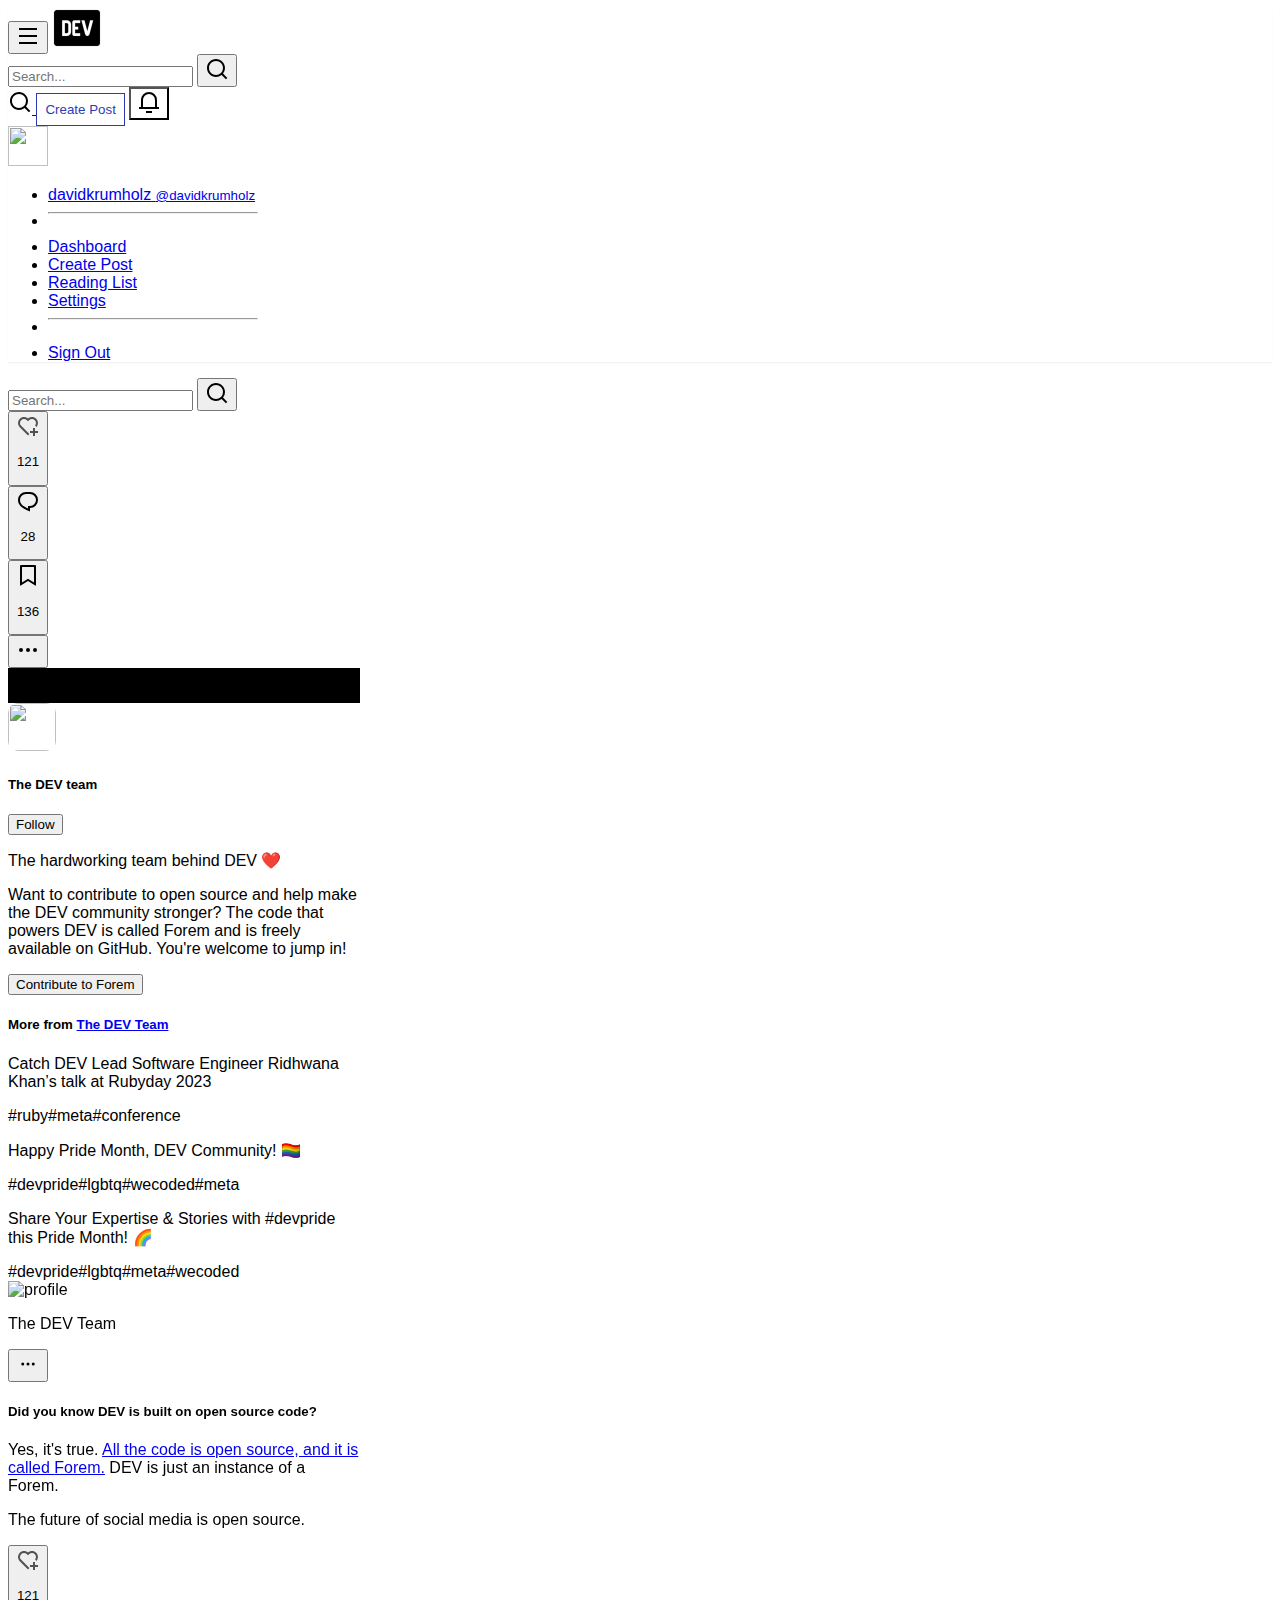
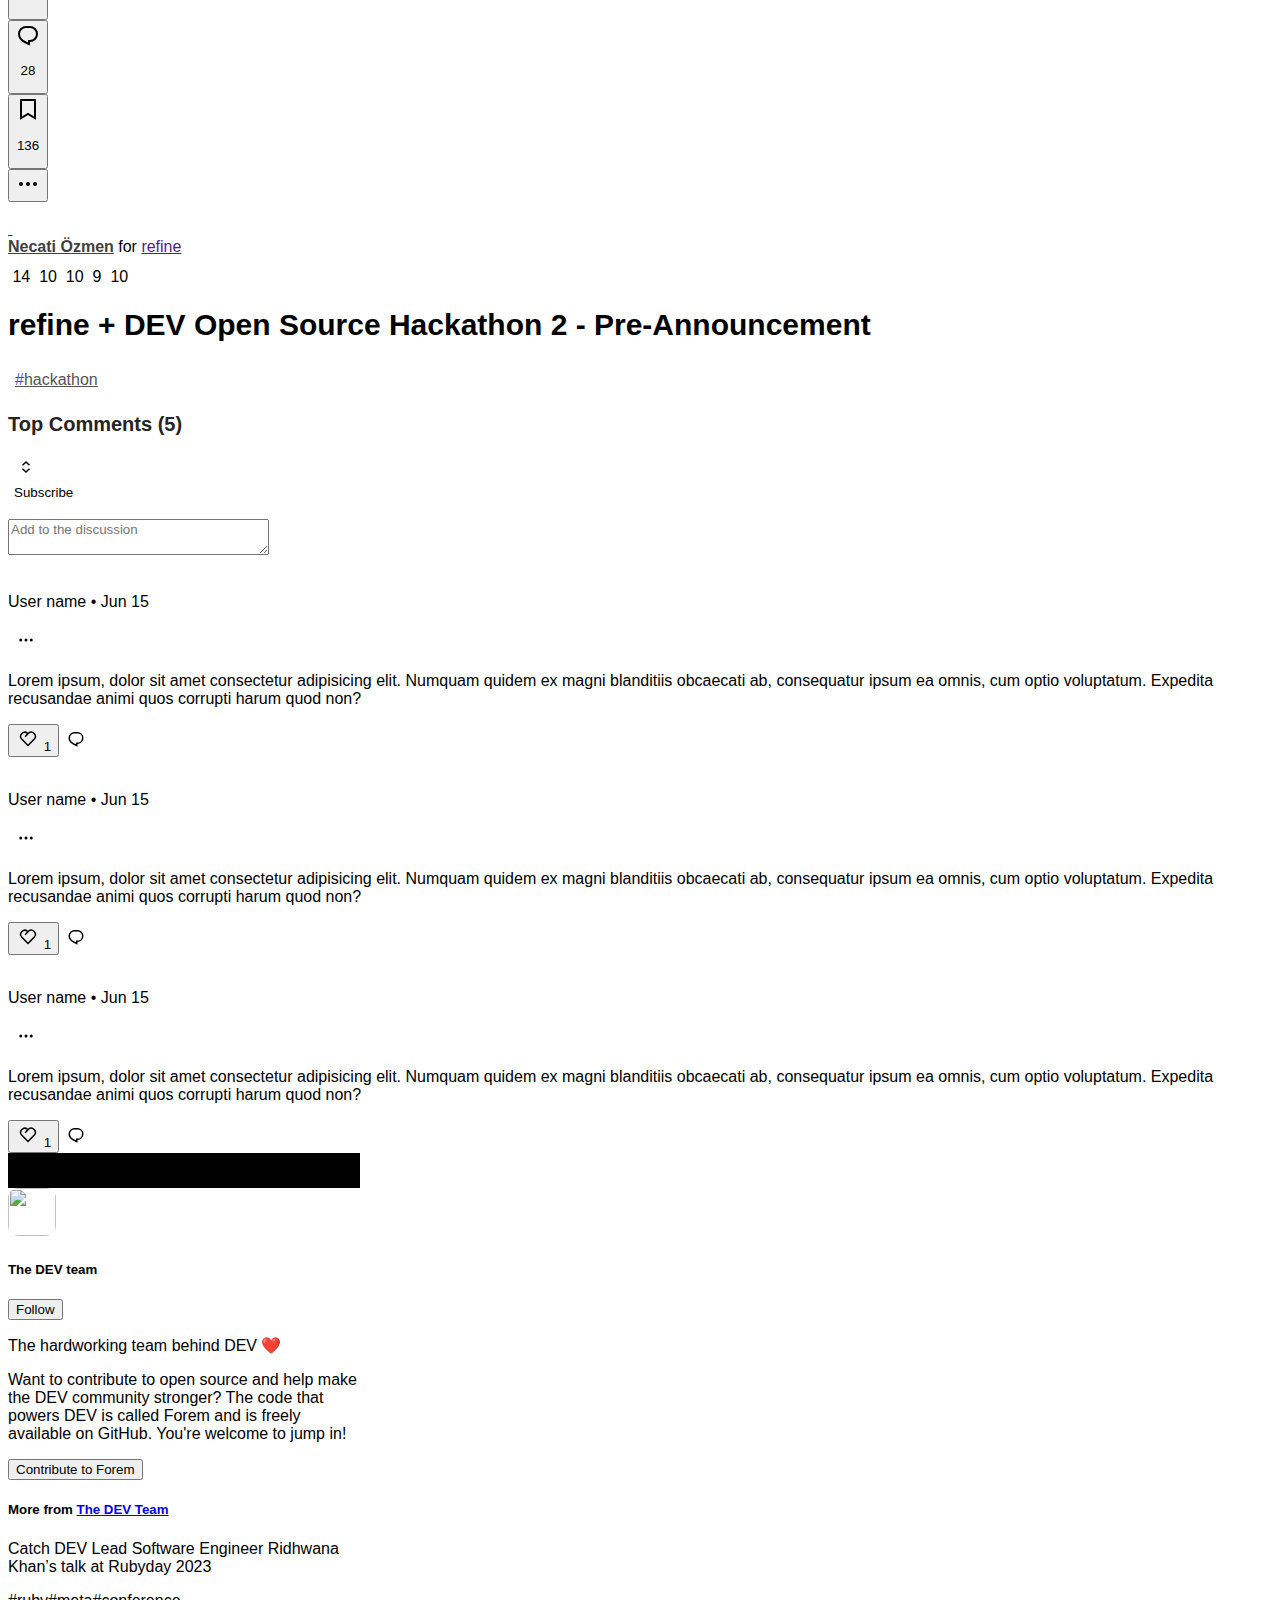
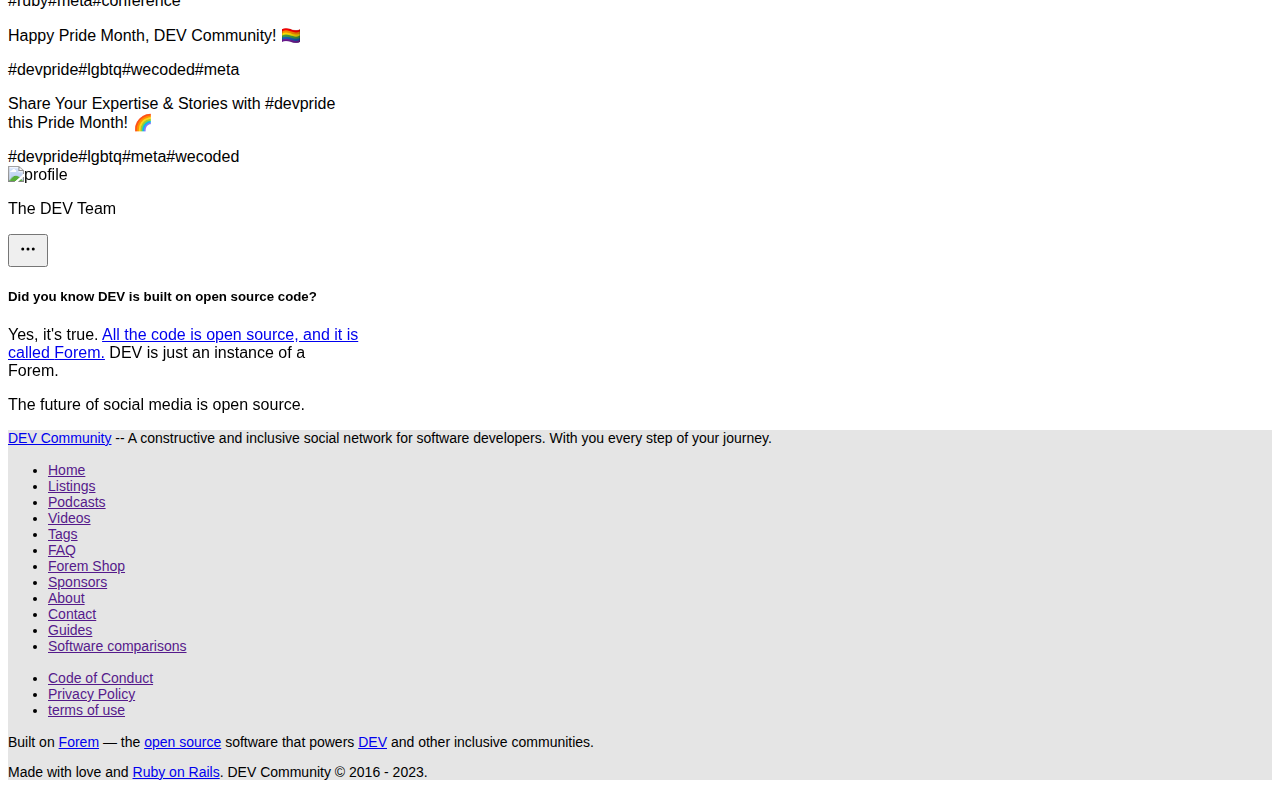
==== commit ee0b0e6b: "Merge pull request #3 from azaelgt/develop_test_searchbar" ====
--- a/blog.html
+++ b/blog.html
@@ -211,1110 +211,6 @@
                 </button>
               </div>
             </form>
-            <ul class="d-flex justify-content-center list-unstyled">
-              <li class="me-3">
-                <a
-                  class="text-decoration-none search__section-link active"
-                  href="#"
-                  >Most Relevant</a
-                >
-              </li>
-              <li class="me-3">
-                <a class="text-decoration-none search__section-link" href="#"
-                  >Newest</a
-                >
-              </li>
-              <li class="me-3">
-                <a class="text-decoration-none search__section-link" href="#"
-                  >Oldest</a
-                >
-              </li>
-            </ul>
-            <ul
-              class="list-group list-group-horizontal position-relative overflow-auto w-100 list-unstyled"
-            >
-              <li class="me-3">
-                <a
-                  class="search__section-link text-decoration-none active"
-                  href="#"
-                  >Posts</a
-                >
-              </li>
-              <li class="me-3">
-                <a class="search__section-link text-decoration-none" href="#"
-                  >Podcasts</a
-                >
-              </li>
-              <li class="me-3">
-                <a class="search__section-link text-decoration-none" href="#"
-                  >People</a
-                >
-              </li>
-              <li class="me-3">
-                <a class="search__section-link text-decoration-none" href="#"
-                  >Organizations</a
-                >
-              </li>
-              <li class="me-3">
-                <a class="search__section-link text-decoration-none" href="#"
-                  >Tags</a
-                >
-              </li>
-              <li class="me-3">
-                <a class="search__section-link text-decoration-none" href="#"
-                  >Comments</a
-                >
-              </li>
-            </ul>
-          </div>
-        </div>
-      </div>
-      <div
-        class="offcanvas offcanvas-sm d-block d-sm-none offcanvas-start w-75 overflow-y-scroll"
-        tabindex="-1"
-        id="offcanvasExample"
-        aria-labelledby="offcanvasExampleLabel"
-      >
-        <div class="offcanvas-header">
-          <h5 class="offcanvas-title" id="offcanvasExampleLabel">
-            DEV Community
-          </h5>
-          <button
-            type="button"
-            class="btn-close"
-            data-bs-dismiss="offcanvas"
-            aria-label="Close"
-          ></button>
-        </div>
-        <div class="offcanvas-body search__section">
-          <ul class="list-unstyled">
-            <li class="mb-2">
-              <a
-                href="#"
-                class="text-decoration-none side__menu-link px-2 py-1"
-              >
-                <span>
-                  <svg
-                    xmlns="http://www.w3.org/2000/svg"
-                    viewBox="0 0 44 44"
-                    width="24"
-                    height="24"
-                  >
-                    <g class="nc-icon-wrapper">
-                      <path
-                        fill="#A0041E"
-                        d="M13.344 18.702h-2a.5.5 0 01-.5-.5v-7a.5.5 0 01.5-.5h2a.5.5 0 01.5.5v7a.5.5 0 01-.5.5z"
-                      ></path>
-                      <path fill="#FFE8B6" d="M9 20L22 7l13 13v17H9z"></path>
-                      <path fill="#FFCC4D" d="M22 20h1v16h-1z"></path>
-                      <path
-                        fill="#66757F"
-                        d="M35 21a.997.997 0 01-.707-.293L22 8.414 9.707 20.707a1 1 0 11-1.414-1.414l13-13a.999.999 0 011.414 0l13 13A.999.999 0 0135 21z"
-                      ></path>
-                      <path
-                        fill="#66757F"
-                        d="M22 21a.999.999 0 01-.707-1.707l6.5-6.5a1 1 0 111.414 1.414l-6.5 6.5A.997.997 0 0122 21z"
-                      ></path>
-                      <path fill="#C1694F" d="M14 30h4v6h-4z"></path>
-                      <path
-                        fill="#55ACEE"
-                        d="M14 21h4v4h-4zm12.5 0h4v4h-4zm0 9h4v4h-4z"
-                      ></path>
-                      <path
-                        fill="#5C913B"
-                        d="M37.5 37.5A1.5 1.5 0 0136 39H8a1.5 1.5 0 010-3h28a1.5 1.5 0 011.5 1.5z"
-                      ></path>
-                    </g>
-                  </svg>
-                </span>
-                Home
-              </a>
-            </li>
-            <li class="mb-2">
-              <a
-                href="#"
-                class="text-decoration-none side__menu-link px-2 py-1"
-              >
-                <span>
-                  <svg
-                    xmlns="http://www.w3.org/2000/svg"
-                    viewBox="0 0 44 44"
-                    width="24"
-                    height="24"
-                  >
-                    <g class="nc-icon-wrapper">
-                      <path
-                        fill="#67757F"
-                        d="M39 24c0 2.209-1.791 2-4 2H9c-2.209 0-4 .209-4-2l2-12c.125-1.917 1.791-4 4-4h22c2.209 0 3.791 2.208 4 4l2 12z"
-                      ></path>
-                      <path
-                        fill="#CCD6DD"
-                        d="M32 17a2 2 0 01-2 2H14a2 2 0 01-2-2V9a2 2 0 012-2h16a2 2 0 012 2v8z"
-                      ></path>
-                      <path
-                        fill="#E1E8ED"
-                        d="M34 21a2 2 0 01-2 2H12a2 2 0 01-2-2v-8a2 2 0 012-2h20a2 2 0 012 2v8z"
-                      ></path>
-                      <path
-                        fill="#F5F8FA"
-                        d="M36 25a2 2 0 01-2 2H10a2 2 0 01-2-2v-8a2 2 0 012-2h24a2 2 0 012 2v8z"
-                      ></path>
-                      <path
-                        fill="#9AAAB4"
-                        d="M39 35a4 4 0 01-4 4H9a4 4 0 01-4-4V24a4 4 0 014-4h26a4 4 0 014 4v11z"
-                      ></path>
-                      <path fill="#67757F" d="M18 16zm0 0z"></path>
-                      <path
-                        fill="#FCAB40"
-                        d="M26 5h-5a2 2 0 00-2 2v1h4a2 2 0 012 2h1a2 2 0 002-2V7a2 2 0 00-2-2z"
-                      ></path>
-                      <path
-                        fill="#5DADEC"
-                        d="M22 9h-5a2 2 0 00-2 2v1h4a2 2 0 012 2h1a2 2 0 002-2v-1a2 2 0 00-2-2z"
-                      ></path>
-                      <path
-                        fill="#E75A70"
-                        d="M20 16a2 2 0 01-2 2h-5a2 2 0 01-2-2v-1a2 2 0 012-2h5a2 2 0 012 2v1z"
-                      ></path>
-                      <path
-                        fill="#67757F"
-                        d="M29 32a2 2 0 01-2 2H17a2 2 0 01-2-2v-5a2 2 0 012-2h10a2 2 0 012 2v5zm-11-4z"
-                      ></path>
-                      <path
-                        fill="#E1E8ED"
-                        d="M27 31a1 1 0 01-1 1h-8a1 1 0 01-1-1v-3a1 1 0 011-1h8a1 1 0 011 1v3z"
-                      ></path>
-                    </g>
-                  </svg>
-                </span>
-                Reading List
-              </a>
-            </li>
-            <li class="mb-2">
-              <a
-                href="#"
-                class="text-decoration-none side__menu-link px-2 py-1"
-              >
-                <span>
-                  <svg
-                    xmlns="http://www.w3.org/2000/svg"
-                    viewBox="0 0 44 44"
-                    width="24"
-                    height="24"
-                  >
-                    <g class="nc-icon-wrapper">
-                      <path
-                        fill="#FFD983"
-                        d="M36 4H14a4 4 0 00-4 4v24H8a4 4 0 000 8h24a4 4 0 004-4V12a4 4 0 000-8z"
-                      ></path>
-                      <path fill="#E39F3D" d="M12 14h24v-2H14l-2-1z"></path>
-                      <path
-                        fill="#FFE8B6"
-                        d="M14 4a4 4 0 00-4 4v24.555A3.955 3.955 0 008 32a4 4 0 104 4V11.445c.59.344 1.268.555 2 .555a4 4 0 000-8z"
-                      ></path>
-                      <path
-                        fill="#C1694F"
-                        d="M16 8a2 2 0 11-4.001-.001A2 2 0 0116 8m-6 28a2 2 0 11-4.001-.001A2 2 0 0110 36m24-17a1 1 0 01-1 1H15a1 1 0 010-2h18a1 1 0 011 1m0 4a1 1 0 01-1 1H15a1 1 0 110-2h18a1 1 0 011 1m0 4a1 1 0 01-1 1H15a1 1 0 110-2h18a1 1 0 011 1m0 4a1 1 0 01-1 1H15a1 1 0 110-2h18a1 1 0 011 1"
-                      ></path>
-                    </g>
-                  </svg>
-                </span>
-                Listings
-              </a>
-            </li>
-            <li class="mb-2">
-              <a
-                href="#"
-                class="text-decoration-none side__menu-link px-2 py-1"
-              >
-                <span>
-                  <svg
-                    xmlns="http://www.w3.org/2000/svg"
-                    viewBox="0 0 44 44"
-                    width="24"
-                    height="24"
-                  >
-                    <g class="nc-icon-wrapper">
-                      <path
-                        fill="#292F33"
-                        d="M10 19h24v2H10zm15 15c0 2.208-.792 4-3 4-2.209 0-3-1.792-3-4s.791-2 3-2c2.208 0 3-.208 3 2z"
-                      ></path>
-                      <path
-                        fill="#66757F"
-                        d="M22 35c-6.627 0-10 1.343-10 3v2h20v-2c0-1.657-3.373-3-10-3z"
-                      ></path>
-                      <path
-                        fill="#99AAB5"
-                        d="M22 4a9 9 0 00-9 9v7h18v-7a9 9 0 00-9-9z"
-                      ></path>
-                      <g fill="#292F33" transform="translate(4 4)">
-                        <circle cx="15.5" cy="2.5" r="1.5"></circle>
-                        <circle cx="20.5" cy="2.5" r="1.5"></circle>
-                        <circle cx="17.5" cy="6.5" r="1.5"></circle>
-                        <circle cx="22.5" cy="6.5" r="1.5"></circle>
-                        <circle cx="12.5" cy="6.5" r="1.5"></circle>
-                        <circle cx="15.5" cy="10.5" r="1.5"></circle>
-                        <circle cx="10.5" cy="10.5" r="1.5"></circle>
-                        <circle cx="20.5" cy="10.5" r="1.5"></circle>
-                        <circle cx="25.5" cy="10.5" r="1.5"></circle>
-                        <circle cx="17.5" cy="14.5" r="1.5"></circle>
-                        <circle cx="22.5" cy="14.5" r="1.5"></circle>
-                        <circle cx="12.5" cy="14.5" r="1.5"></circle>
-                      </g>
-                      <path
-                        fill="#66757F"
-                        d="M13 19.062V21c0 4.971 4.029 9 9 9s9-4.029 9-9v-1.938H13z"
-                      ></path>
-                      <path
-                        fill="#66757F"
-                        d="M34 18a1 1 0 00-1 1v2c0 6.074-4.925 11-11 11s-11-4.926-11-11v-2a1 1 0 00-2 0v2c0 7.18 5.82 13 13 13s13-5.82 13-13v-2a1 1 0 00-1-1z"
-                      ></path>
-                    </g>
-                  </svg>
-                </span>
-                Podcasts
-              </a>
-            </li>
-            <li class="mb-2">
-              <a
-                href="#"
-                class="text-decoration-none side__menu-link px-2 py-1"
-              >
-                <span>
-                  <svg
-                    xmlns="http://www.w3.org/2000/svg"
-                    viewBox="0 0 44 44"
-                    width="24"
-                    height="24"
-                  >
-                    <g transform="translate(4 4)">
-                      <path
-                        fill="#31373D"
-                        d="M34.074 18l-4.832 3H28v-4c0-.088-.02-.169-.026-.256C31.436 15.864 34 12.735 34 9a8 8 0 00-16.001 0c0 1.463.412 2.822 1.099 4H14.92c.047-.328.08-.66.08-1a7 7 0 10-14 0 6.995 6.995 0 004 6.317V29a4 4 0 004 4h15a4 4 0 004-4v-3h1.242l4.832 3H35V18h-.926zM28.727 3.977a5.713 5.713 0 012.984 4.961L28.18 8.35a2.276 2.276 0 00-.583-.982l1.13-3.391zm-.9 6.342l3.552.592a5.713 5.713 0 01-4.214 3.669 3.985 3.985 0 00-1.392-1.148l.625-2.19a2.425 2.425 0 001.429-.923zM26 3.285c.282 0 .557.027.828.067l-1.131 3.392c-.404.054-.772.21-1.081.446L21.42 5.592A5.703 5.703 0 0126 3.285zM20.285 9c0-.563.085-1.106.236-1.62l3.194 1.597-.002.023c0 .657.313 1.245.771 1.662L23.816 13h-1.871a5.665 5.665 0 01-1.66-4zm-9.088-.385A4.64 4.64 0 0112.667 12c0 .344-.043.677-.113 1H10.1c.145-.304.233-.641.233-1a2.32 2.32 0 00-.392-1.292l1.256-2.093zM8 7.333c.519 0 1.01.105 1.476.261L8.22 9.688c-.073-.007-.145-.022-.22-.022a2.32 2.32 0 00-1.292.392L4.615 8.803A4.64 4.64 0 018 7.333zM3.333 12c0-.519.105-1.01.261-1.477l2.095 1.257c-.007.073-.022.144-.022.22 0 .75.36 1.41.91 1.837a3.987 3.987 0 00-1.353 1.895C4.083 14.881 3.333 13.533 3.333 12z"
-                      ></path>
-                      <circle fill="#8899A6" cx="24" cy="19" r="2"></circle>
-                      <circle fill="#8899A6" cx="9" cy="19" r="2"></circle>
-                      <path
-                        fill="#8899A6"
-                        d="M24 27a2 2 0 00-2-2H11a2 2 0 00-2 2v6a2 2 0 002 2h11a2 2 0 002-2v-6z"
-                      ></path>
-                    </g>
-                  </svg>
-                </span>
-                Videos
-              </a>
-            </li>
-            <li class="mb-2">
-              <a
-                href="#"
-                class="text-decoration-none side__menu-link px-2 py-1"
-              >
-                <span>
-                  <svg
-                    xmlns="http://www.w3.org/2000/svg"
-                    viewBox="0 0 44 44"
-                    width="24"
-                    height="24"
-                  >
-                    <g class="nc-icon-wrapper">
-                      <path
-                        fill="#FFD983"
-                        d="M33 15.06c0 6.439-5 7.439-5 13.44 0 3.098-3.123 3.359-5.5 3.359-2.053 0-6.586-.779-6.586-3.361C15.914 22.5 11 21.5 11 15.06c0-6.031 5.285-10.92 11.083-10.92C27.883 4.14 33 9.029 33 15.06z"
-                      ></path>
-                      <path
-                        fill="#CCD6DD"
-                        d="M26.167 36.5c0 .828-2.234 2.5-4.167 2.5-1.933 0-4.167-1.672-4.167-2.5 0-.828 2.233-.5 4.167-.5 1.933 0 4.167-.328 4.167.5z"
-                      ></path>
-                      <path
-                        fill="#FFCC4D"
-                        d="M26.707 14.293a.999.999 0 00-1.414 0L22 17.586l-3.293-3.293a1 1 0 10-1.414 1.414L21 19.414V30a1 1 0 102 0V19.414l3.707-3.707a.999.999 0 000-1.414z"
-                      ></path>
-                      <path
-                        fill="#99AAB5"
-                        d="M28 35a2 2 0 01-2 2h-8a2 2 0 01-2-2v-6h12v6z"
-                      ></path>
-                      <path
-                        fill="#CCD6DD"
-                        d="M15.999 36a1 1 0 01-.163-1.986l12-2a.994.994 0 011.15.822.999.999 0 01-.822 1.15l-12 2a.927.927 0 01-.165.014zm0-4a1 1 0 01-.163-1.986l12-2a.995.995 0 011.15.822.999.999 0 01-.822 1.15l-12 2a.927.927 0 01-.165.014z"
-                      ></path>
-                    </g>
-                  </svg>
-                </span>
-                Tags
-              </a>
-            </li>
-            <li class="mb-2">
-              <a
-                href="#"
-                class="text-decoration-none side__menu-link px-2 py-1"
-              >
-                <span>
-                  <svg
-                    xmlns="http://www.w3.org/2000/svg"
-                    viewBox="0 0 44 44"
-                    width="24"
-                    height="24"
-                  >
-                    <g class="nc-icon-wrapper">
-                      <path
-                        fill="#A0041E"
-                        d="M13.344 18.702h-2a.5.5 0 01-.5-.5v-7a.5.5 0 01.5-.5h2a.5.5 0 01.5.5v7a.5.5 0 01-.5.5z"
-                      ></path>
-                      <path fill="#FFE8B6" d="M9 20L22 7l13 13v17H9z"></path>
-                      <path fill="#FFCC4D" d="M22 20h1v16h-1z"></path>
-                      <path
-                        fill="#66757F"
-                        d="M35 21a.997.997 0 01-.707-.293L22 8.414 9.707 20.707a1 1 0 11-1.414-1.414l13-13a.999.999 0 011.414 0l13 13A.999.999 0 0135 21z"
-                      ></path>
-                      <path
-                        fill="#66757F"
-                        d="M22 21a.999.999 0 01-.707-1.707l6.5-6.5a1 1 0 111.414 1.414l-6.5 6.5A.997.997 0 0122 21z"
-                      ></path>
-                      <path fill="#C1694F" d="M14 30h4v6h-4z"></path>
-                      <path
-                        fill="#55ACEE"
-                        d="M14 21h4v4h-4zm12.5 0h4v4h-4zm0 9h4v4h-4z"
-                      ></path>
-                      <path
-                        fill="#5C913B"
-                        d="M37.5 37.5A1.5 1.5 0 0136 39H8a1.5 1.5 0 010-3h28a1.5 1.5 0 011.5 1.5z"
-                      ></path>
-                    </g>
-                  </svg>
-                </span>
-                FAQ
-              </a>
-            </li>
-            <li class="mb-2">
-              <a
-                href="#"
-                class="text-decoration-none side__menu-link px-2 py-1"
-              >
-                <span>
-                  <svg
-                    xmlns="http://www.w3.org/2000/svg"
-                    viewBox="0 0 44 44"
-                    width="24"
-                    height="24"
-                  >
-                    <g class="nc-icon-wrapper">
-                      <path
-                        fill="#F4900C"
-                        d="M15 4a8 8 0 00-8 8v8h2v-8a6 6 0 0112 0v8h2v-8a8 8 0 00-8-8z"
-                      ></path>
-                      <path
-                        fill="#DD2E44"
-                        d="M5 12l2 2 2-2 2 2 2-2 2 2 2-2 2 2 2-2 2 2 2-2v23H5z"
-                      ></path>
-                      <path
-                        fill="#FFCC4D"
-                        d="M29 9a8 8 0 00-8 8v8h2v-8a6 6 0 0112 0v8h2v-8a8 8 0 00-8-8z"
-                      ></path>
-                      <path
-                        fill="#744EAA"
-                        d="M19 17l2 2 2-2 2 2 2-2 2 2 2-2 2 2 2-2 2 2 2-2v23H19z"
-                      ></path>
-                    </g>
-                  </svg>
-                </span>
-                Forem Shop
-              </a>
-            </li>
-            <li class="mb-2">
-              <a
-                href="#"
-                class="text-decoration-none side__menu-link px-2 py-1"
-              >
-                <span>
-                  <svg
-                    id="Layer_1"
-                    data-name="Layer 1"
-                    xmlns="http://www.w3.org/2000/svg"
-                    xmlns:xlink="http://www.w3.org/1999/xlink"
-                    viewBox="0 0 720 720"
-                    width="24px"
-                    height="24px"
-                  >
-                    <defs>
-                      <style>
-                        .cls-1 {
-                          fill: none;
-                        }
-
-                        .cls-2 {
-                          clip-path: url(#clippath);
-                        }
-
-                        .cls-3 {
-                          fill: #fab123;
-                        }
-
-                        .cls-4 {
-                          fill: #fc4747;
-                        }
-
-                        .cls-5 {
-                          fill: #ffff40;
-                        }
-
-                        .cls-6 {
-                          fill: #ffbfff;
-                        }
-
-                        .cls-7 {
-                          fill: #804de5;
-                        }
-
-                        .cls-8 {
-                          fill: #84cef9;
-                        }
-
-                        .cls-9 {
-                          fill: #b0df29;
-                        }
-
-                        .cls-10 {
-                          fill: #fff;
-                          stroke: #221f1f;
-                          stroke-linecap: round;
-                          stroke-linejoin: round;
-                          stroke-width: 8px;
-                        }
-                      </style>
-                      <clipPath id="clippath">
-                        <rect class="cls-1" width="720" height="720"></rect>
-                      </clipPath>
-                    </defs>
-                    <g class="cls-2">
-                      <g>
-                        <rect
-                          class="cls-4"
-                          x="0"
-                          y=".1"
-                          width="102.86"
-                          height="719.79"
-                        ></rect>
-                        <rect
-                          class="cls-3"
-                          x="205.72"
-                          y=".15"
-                          width="102.86"
-                          height="719.79"
-                        ></rect>
-                        <rect
-                          class="cls-5"
-                          x="308.57"
-                          y=".1"
-                          width="102.86"
-                          height="719.79"
-                        ></rect>
-                        <rect
-                          class="cls-9"
-                          x="411.43"
-                          y=".15"
-                          width="102.86"
-                          height="719.79"
-                        ></rect>
-                        <rect
-                          class="cls-8"
-                          x="514.29"
-                          y=".21"
-                          width="102.86"
-                          height="719.79"
-                        ></rect>
-                        <rect
-                          class="cls-7"
-                          x="617.14"
-                          y=".15"
-                          width="102.86"
-                          height="719.79"
-                        ></rect>
-                        <rect
-                          class="cls-6"
-                          x="102.86"
-                          y=".1"
-                          width="102.86"
-                          height="719.79"
-                        ></rect>
-                      </g>
-                      <g>
-                        <path
-                          class="cls-10"
-                          d="M79.58,507.77V225.67c1.67-.28,3.36-.81,5.05-.82,28.74-.04,57.49-.52,86.22,.11,35.22,.78,69.65,33.99,70.37,69.22,.98,48.44,1.02,96.93-.02,145.36-.76,34.94-34.1,67.49-69.76,68.83-29.6,1.11-59.27,.24-88.9,.2-.83,0-1.66-.44-2.95-.81Zm50.83-50.48c10.96,0,21.13,.75,31.15-.16,18.41-1.68,28.51-11.91,28.75-30.18,.51-40.06,.43-80.13,.03-120.19-.16-16-8.24-27.27-22.38-29.33-12.18-1.78-24.82-.37-37.55-.37v180.23Z"
-                        ></path>
-                        <path
-                          class="cls-10"
-                          d="M443.22,224.83c17.61,0,34.94-.2,52.26,.29,1.86,.05,4.59,3.88,5.25,6.39,15.07,56.99,29.9,114.04,44.8,171.08,1.01,3.87,2.19,7.71,4.83,11.31,16.38-62.94,32.75-125.88,49.14-188.85h56.77c-4.19,16.17-8.18,31.87-12.34,47.54-17.19,64.75-34.02,129.6-52.05,194.12-3.16,11.31-9.95,22.49-17.71,31.43-13.31,15.34-35.65,15.52-49.16,.36-7.88-8.84-14.92-19.98-18.03-31.27-21.76-78.92-42.39-158.14-63.35-237.28-.37-1.4-.24-2.92-.4-5.13Z"
-                        ></path>
-                        <path
-                          class="cls-10"
-                          d="M324.53,341.07h55.08v51.46h-54.44v64.67h89.74v51.07c-2.72,.13-5.59,.38-8.46,.38-32.94,.03-65.88,.04-98.82,0-18.54-.02-32.37-12.51-34.15-30.92-.49-5.05-.65-10.15-.65-15.22-.04-65.57,.01-131.13-.06-196.7-.01-12.34,1.45-24.34,11.92-32.31,5.23-3.98,12.03-8.17,18.19-8.3,37.08-.77,74.19-.38,111.94-.38v50.98c-21.19,0-42.07-.08-62.96,.04-8.63,.05-20.89-2.78-24.92,1.66-4.62,5.09-2.18,16.8-2.36,25.65-.24,12.18-.06,24.38-.06,37.92Z"
-                        ></path>
-                      </g>
-                    </g>
-                  </svg>
-                </span>
-                Sponsors
-              </a>
-            </li>
-            <li class="mb-2">
-              <a
-                href="#"
-                class="text-decoration-none side__menu-link px-2 py-1"
-              >
-                <span>
-                  <svg
-                    xmlns="http://www.w3.org/2000/svg"
-                    viewBox="0 0 44 44"
-                    width="24"
-                    height="24"
-                  >
-                    <g class="nc-icon-wrapper">
-                      <path
-                        fill="#FFAC33"
-                        d="M38.724 33.656c-1.239-.01-1.241 1.205-1.241 1.205H22.5c-5.246 0-9.5-4.254-9.5-9.5s4.254-9.5 9.5-9.5 9.5 4.254 9.5 9.5c0 3.062-1.6 5.897-3.852 7.633h5.434C35.022 30.849 36 28.139 36 25.361c0-7.456-6.045-13.5-13.5-13.5-7.456 0-13.5 6.044-13.5 13.5 0 7.455 6.044 13.5 13.5 13.5h14.982s-.003 1.127 1.241 1.139c1.238.012 1.228-1.245 1.228-1.245l.014-3.821s.001-1.267-1.241-1.278zM9 18.26a16.047 16.047 0 014-4.739V13c0-5 5-7 5-8s-1-1-1-1H5C4 4 4 5 4 5c0 1 5 3.333 5 7.69v5.57z"
-                      ></path>
-                      <path
-                        fill="#BE1931"
-                        d="M17.091 33.166a9.487 9.487 0 01-4.045-8.72l-3.977-.461c-.046.452-.069.911-.069 1.376 0 4.573 2.28 8.608 5.76 11.051l2.331-3.246z"
-                      ></path>
-                      <path
-                        fill="#BE1931"
-                        d="M10 29.924s-5.188-.812-5 1 5-1 5-1zm0 .312s-4.125 2.688-2.938 3.75S10 30.236 10 30.236z"
-                      ></path>
-                    </g>
-                  </svg>
-                </span>
-                About
-              </a>
-            </li>
-            <li class="mb-2">
-              <a
-                href="#"
-                class="text-decoration-none side__menu-link px-2 py-1"
-              >
-                <span>
-                  <svg
-                    xmlns="http://www.w3.org/2000/svg"
-                    viewBox="0 0 44 44"
-                    width="24"
-                    height="24"
-                  >
-                    <g class="nc-icon-wrapper">
-                      <path
-                        fill="#A0041E"
-                        d="M13.344 18.702h-2a.5.5 0 01-.5-.5v-7a.5.5 0 01.5-.5h2a.5.5 0 01.5.5v7a.5.5 0 01-.5.5z"
-                      ></path>
-                      <path fill="#FFE8B6" d="M9 20L22 7l13 13v17H9z"></path>
-                      <path fill="#FFCC4D" d="M22 20h1v16h-1z"></path>
-                      <path
-                        fill="#66757F"
-                        d="M35 21a.997.997 0 01-.707-.293L22 8.414 9.707 20.707a1 1 0 11-1.414-1.414l13-13a.999.999 0 011.414 0l13 13A.999.999 0 0135 21z"
-                      ></path>
-                      <path
-                        fill="#66757F"
-                        d="M22 21a.999.999 0 01-.707-1.707l6.5-6.5a1 1 0 111.414 1.414l-6.5 6.5A.997.997 0 0122 21z"
-                      ></path>
-                      <path fill="#C1694F" d="M14 30h4v6h-4z"></path>
-                      <path
-                        fill="#55ACEE"
-                        d="M14 21h4v4h-4zm12.5 0h4v4h-4zm0 9h4v4h-4z"
-                      ></path>
-                      <path
-                        fill="#5C913B"
-                        d="M37.5 37.5A1.5 1.5 0 0136 39H8a1.5 1.5 0 010-3h28a1.5 1.5 0 011.5 1.5z"
-                      ></path>
-                    </g>
-                  </svg>
-                </span>
-                Contact
-              </a>
-            </li>
-            <li class="mb-2">
-              <a
-                href="#"
-                class="text-decoration-none side__menu-link px-2 py-1"
-              >
-                <span>
-                  <svg
-                    xmlns:svg="http://www.w3.org/2000/svg"
-                    xmlns="http://www.w3.org/2000/svg"
-                    version="1.1"
-                    viewBox="0 0 47.5 47.5"
-                    width="24px"
-                    heigth="24px"
-                    style="enable-background: new 0 0 47.5 47.5"
-                    id="svg2"
-                    xml:space="preserve"
-                  >
-                    <defs id="defs6">
-                      <clipPath id="clipPath18">
-                        <path
-                          d="M 0,38 38,38 38,0 0,0 0,38 z"
-                          id="path20"
-                        ></path>
-                      </clipPath>
-                    </defs>
-                    <g transform="matrix(1.25,0,0,-1.25,0,47.5)" id="g12">
-                      <g id="g14">
-                        <g clip-path="url(#clipPath18)" id="g16">
-                          <g transform="translate(33,30)" id="g22">
-                            <path
-                              d="m 0,0 -28,0 c -2.209,0 -4,-1.791 -4,-4 l 0,-15 c 0,-2.209 1.791,-4 4,-4 l 11.416,0 c 0.52,-0.596 1.477,-1 2.584,-1 1.107,0 2.064,0.404 2.584,1 L 0,-23 c 2.209,0 4,1.791 4,4 L 4,-4 C 4,-1.791 2.209,0 0,0"
-                              id="path24"
-                              style="
-                                fill: #226699;
-                                fill-opacity: 1;
-                                fill-rule: nonzero;
-                                stroke: none;
-                              "
-                            ></path>
-                          </g>
-                          <g transform="translate(21,10)" id="g26">
-                            <path
-                              d="m 0,0 c 0,-1.104 -0.896,-2 -2,-2 -1.104,0 -2,0.896 -2,2 l 0,18 c 0,1.104 0.896,2 2,2 1.104,0 2,-0.896 2,-2 L 0,0 z"
-                              id="path28"
-                              style="
-                                fill: #292f33;
-                                fill-opacity: 1;
-                                fill-rule: nonzero;
-                                stroke: none;
-                              "
-                            ></path>
-                          </g>
-                          <g transform="translate(19,11)" id="g30">
-                            <path
-                              d="m 0,0 c 0,-1.104 -0.896,-2 -2,-2 l -12,0 c -1.104,0 -2,0.896 -2,2 l 0,18 c 0,1.104 0.896,2 2,2 l 12,0 c 1.104,0 2,-0.896 2,-2 L 0,0 z"
-                              id="path32"
-                              style="
-                                fill: #99aab5;
-                                fill-opacity: 1;
-                                fill-rule: nonzero;
-                                stroke: none;
-                              "
-                            ></path>
-                          </g>
-                          <g transform="translate(19,11)" id="g34">
-                            <path
-                              d="m 0,0 c -0.999,1.998 -3.657,2 -4,2 -2,0 -5,-2 -8,-2 -1,0 -2,0.896 -2,2 l 0,16 c 0,1.104 1,2 2,2 3.255,0 6,2 8,2 3,0 4,-1.896 4,-3 L 0,0 z"
-                              id="path36"
-                              style="
-                                fill: #e1e8ed;
-                                fill-opacity: 1;
-                                fill-rule: nonzero;
-                                stroke: none;
-                              "
-                            ></path>
-                          </g>
-                          <g transform="translate(35,11)" id="g38">
-                            <path
-                              d="m 0,0 c 0,-1.104 -0.896,-2 -2,-2 l -12,0 c -1.104,0 -2,0.896 -2,2 l 0,18 c 0,1.104 0.896,2 2,2 l 12,0 c 1.104,0 2,-0.896 2,-2 L 0,0 z"
-                              id="path40"
-                              style="
-                                fill: #99aab5;
-                                fill-opacity: 1;
-                                fill-rule: nonzero;
-                                stroke: none;
-                              "
-                            ></path>
-                          </g>
-                          <g transform="translate(19,11)" id="g42">
-                            <path
-                              d="m 0,0 c 0.999,1.998 3.657,2 4,2 2,0 5,-2 8,-2 1,0 2,0.896 2,2 l 0,16 c 0,1.104 -1,2 -2,2 C 8.744,20 6,22 4,22 1,22 0,20.104 0,19 L 0,0 z"
-                              id="path44"
-                              style="
-                                fill: #ccd6dd;
-                                fill-opacity: 1;
-                                fill-rule: nonzero;
-                                stroke: none;
-                              "
-                            ></path>
-                          </g>
-                        </g>
-                      </g>
-                    </g>
-                  </svg>
-                </span>
-                Guides
-              </a>
-            </li>
-            <li class="mb-2">
-              <a
-                href="#"
-                class="text-decoration-none side__menu-link px-2 py-2"
-              >
-                <span>
-                  <svg
-                    xmlns:dc="http://purl.org/dc/elements/1.1/"
-                    xmlns:cc="http://creativecommons.org/ns#"
-                    xmlns:rdf="http://www.w3.org/1999/02/22-rdf-syntax-ns#"
-                    xmlns:svg="http://www.w3.org/2000/svg"
-                    xmlns="http://www.w3.org/2000/svg"
-                    viewBox="0 0 45 45"
-                    width="24px"
-                    heigth="24px"
-                    style="enable-background: new 0 0 45 45"
-                    xml:space="preserve"
-                    version="1.1"
-                    id="svg2"
-                  >
-                    <metadata id="metadata8">
-                      <rdf:rdf
-                        ><cc:work rdf:about=""
-                          ><dc:format>image/svg+xml</dc:format
-                          ><dc:type
-                            rdf:resource="http://purl.org/dc/dcmitype/StillImage"
-                          ></dc:type></cc:work
-                      ></rdf:rdf>
-                    </metadata>
-                    <defs id="defs6">
-                      <clipPath id="clipPath16" clipPathUnits="userSpaceOnUse">
-                        <path
-                          id="path18"
-                          d="M 0,36 36,36 36,0 0,0 0,36 Z"
-                        ></path>
-                      </clipPath>
-                    </defs>
-                    <g transform="matrix(1.25,0,0,-1.25,0,45)" id="g10">
-                      <g id="g12">
-                        <g clip-path="url(#clipPath16)" id="g14">
-                          <g transform="translate(2,20)" id="g20">
-                            <path
-                              id="path22"
-                              style="
-                                fill: #ffcc4d;
-                                fill-opacity: 1;
-                                fill-rule: nonzero;
-                                stroke: none;
-                              "
-                              d="m 0,0 c 0,-8.837 7.164,-16 16,-16 8.837,0 16,7.163 16,16 C 32,8.836 24.837,16 16,16 7.164,16 0,8.836 0,0"
-                            ></path>
-                          </g>
-                          <g transform="translate(15.4063,25.5)" id="g24">
-                            <path
-                              id="path26"
-                              style="
-                                fill: #664500;
-                                fill-opacity: 1;
-                                fill-rule: nonzero;
-                                stroke: none;
-                              "
-                              d="m 0,0 c 0,-1.381 -0.896,-2.5 -2,-2.5 -1.104,0 -2,1.119 -2,2.5 0,1.38 0.896,2.5 2,2.5 1.104,0 2,-1.12 2,-2.5"
-                            ></path>
-                          </g>
-                          <g transform="translate(26,24.5)" id="g28">
-                            <path
-                              id="path30"
-                              style="
-                                fill: #664500;
-                                fill-opacity: 1;
-                                fill-rule: nonzero;
-                                stroke: none;
-                              "
-                              d="m 0,0 c 0,-1.381 -0.895,-2.5 -2,-2.5 -1.104,0 -2,1.119 -2,2.5 0,1.38 0.896,2.5 2,2.5 1.105,0 2,-1.12 2,-2.5"
-                            ></path>
-                          </g>
-                          <g transform="translate(9.6709,29.667)" id="g32">
-                            <path
-                              id="path34"
-                              style="
-                                fill: #664500;
-                                fill-opacity: 1;
-                                fill-rule: nonzero;
-                                stroke: none;
-                              "
-                              d="M 0,0 C -0.164,0.087 -0.303,0.223 -0.391,0.398 -0.607,0.827 -0.431,1.325 0.002,1.511 4.268,3.341 7.701,1.554 7.845,1.477 8.278,1.246 8.453,0.729 8.236,0.323 8.02,-0.082 7.496,-0.223 7.063,0.005 6.94,0.069 4.231,1.437 0.785,-0.042 0.528,-0.151 0.238,-0.127 0,0"
-                            ></path>
-                          </g>
-                          <g transform="translate(14.7427,16.4277)" id="g36">
-                            <path
-                              id="path38"
-                              style="
-                                fill: #664500;
-                                fill-opacity: 1;
-                                fill-rule: nonzero;
-                                stroke: none;
-                              "
-                              d="M 0,0 C -0.136,0.127 -0.236,0.293 -0.276,0.486 -0.375,0.955 -0.078,1.392 0.389,1.46 4.981,2.138 7.841,-0.469 7.962,-0.58 8.322,-0.914 8.357,-1.457 8.044,-1.795 7.732,-2.131 7.189,-2.133 6.83,-1.801 6.726,-1.709 4.458,0.307 0.748,-0.24 0.471,-0.281 0.197,-0.184 0,0"
-                            ></path>
-                          </g>
-                          <g transform="translate(20.4307,25.917)" id="g40">
-                            <path
-                              id="path42"
-                              style="
-                                fill: #664500;
-                                fill-opacity: 1;
-                                fill-rule: nonzero;
-                                stroke: none;
-                              "
-                              d="M 0,0 C -0.156,0.098 -0.286,0.243 -0.362,0.424 -0.549,0.866 -0.339,1.352 0.105,1.508 4.486,3.044 7.79,1.028 7.929,0.941 8.344,0.681 8.483,0.154 8.24,-0.237 7.998,-0.627 7.464,-0.732 7.049,-0.475 6.929,-0.402 4.321,1.146 0.782,-0.095 0.518,-0.187 0.23,-0.143 0,0"
-                            ></path>
-                          </g>
-                          <g transform="translate(17.2764,0.8682)" id="g44">
-                            <path
-                              id="path46"
-                              style="
-                                fill: #f4900c;
-                                fill-opacity: 1;
-                                fill-rule: nonzero;
-                                stroke: none;
-                              "
-                              d="m 0,0 c 0,0 1.265,0.411 1.429,1.352 0.173,0.971 -0.624,1.167 -0.624,1.167 0,0 1.041,0.208 1.172,1.376 0.123,1.1 -0.862,1.363 -0.862,1.363 0,0 0.97,0.4 1.016,1.539 0.038,0.959 -0.995,1.428 -0.995,1.428 0,0 5.038,1.22 5.555,1.34 0.516,0.121 1.321,0.616 1.07,1.695 -0.249,1.08 -1.204,1.118 -1.698,1.003 -0.494,-0.116 -6.744,-1.567 -8.9,-2.069 -0.23,-0.053 -1.308,-0.302 -1.439,-0.334 -0.54,-0.127 -0.785,0.111 -0.405,0.512 0.509,0.536 0.833,1.129 0.947,2.113 0.119,1.036 -0.232,2.314 -0.433,2.809 -0.374,0.921 -1.005,1.649 -1.734,1.899 -1.138,0.39 -1.946,-0.321 -1.542,-1.561 0.604,-1.855 0.209,-3.375 -0.833,-4.293 -2.449,-2.157 -3.589,-3.695 -2.83,-6.973 0.827,-3.575 4.377,-5.876 7.952,-5.048 C -2.965,-0.64 0,0 0,0"
-                            ></path>
-                          </g>
-                        </g>
-                      </g>
-                    </g>
-                  </svg>
-                </span>
-                Software comparisons
-              </a>
-            </li>
-          </ul>
-          <h6 class="fw-bold text-start mt-4">Other</h6>
-          <ul class="list-unstyled">
-            <li class="mb-2">
-              <a
-                href="#"
-                class="text-decoration-none side__menu-link px-2 py-1"
-              >
-                <span>
-                  <svg
-                    xmlns="http://www.w3.org/2000/svg"
-                    viewBox="0 0 44 44"
-                    width="24"
-                    height="24"
-                  >
-                    <g class="nc-icon-wrapper">
-                      <path
-                        fill="#FFDB5E"
-                        d="M38.956 21.916c0-.503-.12-.975-.321-1.404-1.341-4.326-7.619-4.01-16.549-4.221-1.493-.035-.639-1.798-.115-5.668.341-2.517-1.282-6.382-4.01-6.382-4.498 0-.171 3.548-4.148 12.322-2.125 4.688-6.875 2.062-6.875 6.771v10.719c0 1.833.18 3.595 2.758 3.885 2.499.281 1.937 2.062 5.542 2.062h18.044a3.337 3.337 0 003.333-3.334c0-.762-.267-1.456-.698-2.018 1.02-.571 1.72-1.649 1.72-2.899 0-.76-.266-1.454-.696-2.015 1.023-.57 1.725-1.649 1.725-2.901 0-.909-.368-1.733-.961-2.336a3.311 3.311 0 001.251-2.581z"
-                      ></path>
-                      <path
-                        fill="#EE9547"
-                        d="M27.02 25.249h8.604c1.17 0 2.268-.626 2.866-1.633a.876.876 0 00-1.506-.892 1.588 1.588 0 01-1.361.775h-8.81c-.873 0-1.583-.71-1.583-1.583s.71-1.583 1.583-1.583H32.7a.875.875 0 000-1.75h-5.888a3.337 3.337 0 00-3.333 3.333c0 1.025.475 1.932 1.205 2.544a3.32 3.32 0 00-.998 2.373c0 1.028.478 1.938 1.212 2.549a3.318 3.318 0 00.419 5.08 3.305 3.305 0 00-.852 2.204 3.337 3.337 0 003.333 3.333h5.484a3.35 3.35 0 002.867-1.632.875.875 0 00-1.504-.894 1.594 1.594 0 01-1.363.776h-5.484c-.873 0-1.583-.71-1.583-1.583s.71-1.583 1.583-1.583h6.506a3.35 3.35 0 002.867-1.633.875.875 0 10-1.504-.894 1.572 1.572 0 01-1.363.777h-7.063a1.585 1.585 0 010-3.167h8.091a3.35 3.35 0 002.867-1.632.875.875 0 00-1.504-.894 1.573 1.573 0 01-1.363.776H27.02a1.585 1.585 0 010-3.167z"
-                      ></path>
-                    </g>
-                  </svg>
-                </span>
-                Code of Conduct
-              </a>
-            </li>
-            <li class="mb-2">
-              <a
-                href="#"
-                class="text-decoration-none side__menu-link px-2 py-1"
-              >
-                <span>
-                  <svg
-                    xmlns="http://www.w3.org/2000/svg"
-                    viewBox="0 0 44 44"
-                    width="24"
-                    height="24"
-                  >
-                    <g transform="translate(4 4)">
-                      <circle fill="#FFCC4D" cx="18" cy="18" r="18"></circle>
-                      <path
-                        fill="#664500"
-                        d="M27.335 23.629a.501.501 0 00-.635-.029c-.039.029-3.922 2.9-8.7 2.9-4.766 0-8.662-2.871-8.7-2.9a.5.5 0 10-.729.657C8.7 24.472 11.788 29.5 18 29.5s9.301-5.028 9.429-5.243a.499.499 0 00-.094-.628z"
-                      ></path>
-                      <path
-                        fill="#65471B"
-                        d="M18 26.591c-.148 0-.291-.011-.438-.016v4.516h.875v-4.517c-.145.005-.289.017-.437.017z"
-                      ></path>
-                      <path
-                        fill="#FFF"
-                        d="M22 26c.016-.004-1.45.378-2.446.486-.366.042-.737.076-1.117.089v4.517H20c1.1 0 2-.9 2-2V26zm-8 0c-.016-.004 1.45.378 2.446.486.366.042.737.076 1.117.089v4.517H16c-1.1 0-2-.9-2-2V26z"
-                      ></path>
-                      <path
-                        fill="#65471B"
-                        d="M27.335 23.629a.501.501 0 00-.635-.029c-.03.022-2.259 1.668-5.411 2.47-.443.113-1.864.43-3.286.431-1.424 0-2.849-.318-3.292-.431-3.152-.802-5.381-2.448-5.411-2.47a.501.501 0 00-.729.657c.097.162 1.885 3.067 5.429 4.481v-1.829c-.016-.004 1.45.378 2.446.486.366.042.737.076 1.117.089.146.005.289.016.437.016.148 0 .291-.011.438-.016.38-.013.751-.046 1.117-.089.996-.108 2.462-.49 2.446-.486v1.829c3.544-1.414 5.332-4.319 5.429-4.481a.5.5 0 00-.095-.628zm-.711-9.605c0 1.714-.938 3.104-2.096 3.104-1.157 0-2.096-1.39-2.096-3.104s.938-3.104 2.096-3.104c1.158 0 2.096 1.39 2.096 3.104zm-17.167 0c0 1.714.938 3.104 2.096 3.104 1.157 0 2.096-1.39 2.096-3.104s-.938-3.104-2.096-3.104c-1.158 0-2.096 1.39-2.096 3.104z"
-                      ></path>
-                      <path
-                        fill="#292F33"
-                        d="M34.808 9.627c-.171-.166-1.267.274-2.376-.291-2.288-1.166-8.07-2.291-11.834.376-.403.285-2.087.333-2.558.313-.471.021-2.155-.027-2.558-.313-3.763-2.667-9.545-1.542-11.833-.376-1.109.565-2.205.125-2.376.291-.247.239-.247 1.196.001 1.436.246.239 1.477.515 1.722 1.232.247.718.249 4.958 2.213 6.424 1.839 1.372 6.129 1.785 8.848.238 2.372-1.349 2.289-4.189 2.724-5.881.155-.603.592-.907 1.26-.907s1.105.304 1.26.907c.435 1.691.351 4.532 2.724 5.881 2.719 1.546 7.009 1.133 8.847-.238 1.965-1.465 1.967-5.706 2.213-6.424.245-.717 1.476-.994 1.722-1.232.248-.24.249-1.197.001-1.436zm-20.194 3.65c-.077 1.105-.274 3.227-1.597 3.98-.811.462-1.868.743-2.974.743h-.001c-1.225 0-2.923-.347-3.587-.842-.83-.619-1.146-3.167-1.265-4.12-.076-.607-.28-2.09.388-2.318 1.06-.361 2.539-.643 4.052-.643.693 0 3.021.043 4.155.741 1.005.617.872 1.851.829 2.459zm16.278-.253c-.119.954-.435 3.515-1.265 4.134-.664.495-2.362.842-3.587.842h-.001c-1.107 0-2.163-.281-2.975-.743-1.323-.752-1.52-2.861-1.597-3.966-.042-.608-.176-1.851.829-2.468 1.135-.698 3.462-.746 4.155-.746 1.513 0 2.991.277 4.052.638.668.228.465 1.702.389 2.309z"
-                      ></path>
-                    </g>
-                  </svg>
-                </span>
-                Privacy Policy
-              </a>
-            </li>
-            <li class="mb-2">
-              <a
-                href="#"
-                class="text-decoration-none side__menu-link px-2 py-1"
-              >
-                <span>
-                  <svg
-                    xmlns="http://www.w3.org/2000/svg"
-                    viewBox="0 0 44 44"
-                    width="24"
-                    height="24"
-                  >
-                    <g transform="translate(4 4)">
-                      <ellipse
-                        fill="#F5F8FA"
-                        cx="8.828"
-                        cy="18"
-                        rx="7.953"
-                        ry="13.281"
-                      ></ellipse>
-                      <path
-                        fill="#E1E8ED"
-                        d="M8.828 32.031C3.948 32.031.125 25.868.125 18S3.948 3.969 8.828 3.969 17.531 10.132 17.531 18s-3.823 14.031-8.703 14.031zm0-26.562C4.856 5.469 1.625 11.09 1.625 18s3.231 12.531 7.203 12.531S16.031 24.91 16.031 18 12.8 5.469 8.828 5.469z"
-                      ></path>
-                      <circle
-                        fill="#8899A6"
-                        cx="6.594"
-                        cy="18"
-                        r="4.96"
-                      ></circle>
-                      <circle
-                        fill="#292F33"
-                        cx="6.594"
-                        cy="18"
-                        r="3.565"
-                      ></circle>
-                      <circle
-                        fill="#F5F8FA"
-                        cx="7.911"
-                        cy="15.443"
-                        r="1.426"
-                      ></circle>
-                      <ellipse
-                        fill="#F5F8FA"
-                        cx="27.234"
-                        cy="18"
-                        rx="7.953"
-                        ry="13.281"
-                      ></ellipse>
-                      <path
-                        fill="#E1E8ED"
-                        d="M27.234 32.031c-4.88 0-8.703-6.163-8.703-14.031s3.823-14.031 8.703-14.031S35.938 10.132 35.938 18s-3.824 14.031-8.704 14.031zm0-26.562c-3.972 0-7.203 5.622-7.203 12.531 0 6.91 3.231 12.531 7.203 12.531S34.438 24.91 34.438 18 31.206 5.469 27.234 5.469z"
-                      ></path>
-                      <circle fill="#8899A6" cx="25" cy="18" r="4.96"></circle>
-                      <circle fill="#292F33" cx="25" cy="18" r="3.565"></circle>
-                      <circle
-                        fill="#F5F8FA"
-                        cx="26.317"
-                        cy="15.443"
-                        r="1.426"
-                      ></circle>
-                    </g>
-                  </svg>
-                </span>
-                Terms of use
-              </a>
-            </li>
-          </ul>
-          <div class="d-flex justify-start mb-4">
-            <a href="#" class="me-2 social-media__link">
-              <svg
-                xmlns="http://www.w3.org/2000/svg"
-                width="24"
-                height="24"
-                viewBox="0 0 24 24"
-                role="img"
-                aria-labelledby="a8cx5imuy7h4kjrvkpaxrhvf6a5cq0sa"
-                class="crayons-icon c-link__icon"
-              >
-                <title id="a8cx5imuy7h4kjrvkpaxrhvf6a5cq0sa">Twitter</title>
-                <path
-                  d="M22.162 5.656a8.383 8.383 0 01-2.402.658A4.196 4.196 0 0021.6 4c-.82.488-1.719.83-2.656 1.015a4.182 4.182 0 00-7.126 3.814 11.874 11.874 0 01-8.62-4.37 4.168 4.168 0 00-.566 2.103c0 1.45.738 2.731 1.86 3.481a4.168 4.168 0 01-1.894-.523v.052a4.185 4.185 0 003.355 4.101 4.211 4.211 0 01-1.89.072A4.185 4.185 0 007.97 16.65a8.395 8.395 0 01-6.191 1.732 11.83 11.83 0 006.41 1.88c7.693 0 11.9-6.373 11.9-11.9 0-.18-.005-.362-.013-.54a8.495 8.495 0 002.087-2.165l-.001-.001z"
-                ></path>
-              </svg>
-            </a>
-            <a href="#" class="me-2 social-media__link">
-              <svg
-                xmlns="http://www.w3.org/2000/svg"
-                width="24"
-                height="24"
-                viewBox="0 0 24 24"
-                role="img"
-                aria-labelledby="akivwwdb7usl2lhrsh8e90zb63jxntq"
-                class="crayons-icon c-link__icon"
-              >
-                <title id="akivwwdb7usl2lhrsh8e90zb63jxntq">Facebook</title>
-                <path
-                  d="M15.402 21v-6.966h2.333l.349-2.708h-2.682V9.598c0-.784.218-1.319 1.342-1.319h1.434V5.857a19.188 19.188 0 00-2.09-.107c-2.067 0-3.482 1.262-3.482 3.58v1.996h-2.338v2.708h2.338V21H4a1 1 0 01-1-1V4a1 1 0 011-1h16a1 1 0 011 1v16a1 1 0 01-1 1h-4.598z"
-                ></path>
-              </svg>
-            </a>
-            <a href="#" class="me-2 social-media__link">
-              <svg
-                xmlns="http://www.w3.org/2000/svg"
-                width="24"
-                height="24"
-                viewBox="0 0 24 24"
-                role="img"
-                aria-labelledby="ang9e747fvanhj8q2z319da3q7etk69b"
-                class="crayons-icon c-link__icon"
-              >
-                <title id="ang9e747fvanhj8q2z319da3q7etk69b">Github</title>
-                <path
-                  d="M12 2C6.475 2 2 6.475 2 12a9.994 9.994 0 006.838 9.488c.5.087.687-.213.687-.476 0-.237-.013-1.024-.013-1.862-2.512.463-3.162-.612-3.362-1.175-.113-.288-.6-1.175-1.025-1.413-.35-.187-.85-.65-.013-.662.788-.013 1.35.725 1.538 1.025.9 1.512 2.338 1.087 2.912.825.088-.65.35-1.087.638-1.337-2.225-.25-4.55-1.113-4.55-4.938 0-1.088.387-1.987 1.025-2.688-.1-.25-.45-1.275.1-2.65 0 0 .837-.262 2.75 1.026a9.28 9.28 0 012.5-.338c.85 0 1.7.112 2.5.337 1.912-1.3 2.75-1.024 2.75-1.024.55 1.375.2 2.4.1 2.65.637.7 1.025 1.587 1.025 2.687 0 3.838-2.337 4.688-4.562 4.938.362.312.675.912.675 1.85 0 1.337-.013 2.412-.013 2.75 0 .262.188.574.688.474A10.016 10.016 0 0022 12c0-5.525-4.475-10-10-10z"
-                ></path>
-              </svg>
-            </a>
-            <a href="#" class="me-2 social-media__link">
-              <svg
-                xmlns="http://www.w3.org/2000/svg"
-                width="24"
-                height="24"
-                viewBox="0 0 24 24"
-                role="img"
-                aria-labelledby="a5yj01rh08ejg3jctjszju15u4zxtu64"
-                class="crayons-icon c-link__icon"
-              >
-                <title id="a5yj01rh08ejg3jctjszju15u4zxtu64">Instagram</title>
-                <path
-                  d="M12 2c2.717 0 3.056.01 4.122.06 1.065.05 1.79.217 2.428.465.66.254 1.216.598 1.772 1.153.509.5.902 1.105 1.153 1.772.247.637.415 1.363.465 2.428.047 1.066.06 1.405.06 4.122 0 2.717-.01 3.056-.06 4.122-.05 1.065-.218 1.79-.465 2.428a4.883 4.883 0 01-1.153 1.772c-.5.508-1.105.902-1.772 1.153-.637.247-1.363.415-2.428.465-1.066.047-1.405.06-4.122.06-2.717 0-3.056-.01-4.122-.06-1.065-.05-1.79-.218-2.428-.465a4.89 4.89 0 01-1.772-1.153 4.904 4.904 0 01-1.153-1.772c-.248-.637-.415-1.363-.465-2.428C2.013 15.056 2 14.717 2 12c0-2.717.01-3.056.06-4.122.05-1.066.217-1.79.465-2.428a4.88 4.88 0 011.153-1.772A4.897 4.897 0 015.45 2.525c.638-.248 1.362-.415 2.428-.465C8.944 2.013 9.283 2 12 2zm0 5a5 5 0 100 10 5 5 0 000-10zm6.5-.25a1.25 1.25 0 10-2.5 0 1.25 1.25 0 002.5 0zM12 9a3 3 0 110 6 3 3 0 010-6z"
-                ></path>
-              </svg>
-            </a>
-            <a href="#" class="me-2 social-media__link">
-              <svg
-                xmlns="http://www.w3.org/2000/svg"
-                width="24"
-                height="24"
-                viewBox="0 0 24 24"
-                role="img"
-                aria-labelledby="ad43rthfqyhdwwdl7ipm757odk6rbsem"
-                class="crayons-icon c-link__icon"
-              >
-                <title id="ad43rthfqyhdwwdl7ipm757odk6rbsem">Twitch</title>
-                <path
-                  d="M4.3 3H21v11.7l-4.7 4.7h-3.9l-2.5 2.4H7v-2.4H3V6.2L4.3 3zM5 17.4h4v2.4h.095l2.5-2.4h3.877L19 13.872V5H5v12.4zM15 8h2v4.7h-2V8zm0 0h2v4.7h-2V8zm-5 0h2v4.7h-2V8z"
-                ></path>
-              </svg>
-            </a>
-            <a href="#" class="me-2 social-media__link">
-              <svg
-                xmlns="http://www.w3.org/2000/svg"
-                width="24"
-                height="24"
-                viewBox="0 0 24 24"
-                role="img"
-                aria-labelledby="a3xkjkdgrv5t07tm1g8m5p8tko0jqmra"
-                class="crayons-icon c-link__icon"
-              >
-                <title id="a3xkjkdgrv5t07tm1g8m5p8tko0jqmra">Mastodon</title>
-                <path
-                  d="M21.258 13.99c-.274 1.41-2.456 2.955-4.962 3.254-1.306.156-2.593.3-3.965.236-2.243-.103-4.014-.535-4.014-.535 0 .218.014.426.04.62.292 2.215 2.196 2.347 4 2.41 1.82.062 3.44-.45 3.44-.45l.076 1.646s-1.274.684-3.542.81c-1.25.068-2.803-.032-4.612-.51-3.923-1.039-4.598-5.22-4.701-9.464-.031-1.26-.012-2.447-.012-3.44 0-4.34 2.843-5.611 2.843-5.611 1.433-.658 3.892-.935 6.45-.956h.062c2.557.02 5.018.298 6.451.956 0 0 2.843 1.272 2.843 5.61 0 0 .036 3.201-.397 5.424zm-2.956-5.087c0-1.074-.273-1.927-.822-2.558-.567-.631-1.308-.955-2.229-.955-1.065 0-1.871.41-2.405 1.228l-.518.87-.519-.87C11.276 5.8 10.47 5.39 9.405 5.39c-.921 0-1.663.324-2.229.955-.549.631-.822 1.484-.822 2.558v5.253h2.081V9.057c0-1.075.452-1.62 1.357-1.62 1 0 1.501.647 1.501 1.927v2.79h2.07v-2.79c0-1.28.5-1.927 1.5-1.927.905 0 1.358.545 1.358 1.62v5.1h2.08V8.902l.001.001z"
-                ></path>
-              </svg>
-            </a>
-          </div>
-        </div>
-      </div>
-    </header>
-    <!-- David -->
-    <div class="container">
-      <div class="row mt-3">
-        <div
-          class="d-none d-sm-block d-md-block col-12 col-sm-3 col-md-3 col-lg-3"
-        >
           <!-- Primos -->
           <aside class="mt-5">
             <div class="buttons_aside-blog-left" class="d-flex flex-column">
@@ -1424,507 +320,7 @@
           <!-- Primos -->
         </div>
         <div class="col-12 col-sm-9 col-md-9 col-lg-6">
-          <!-- Emanuel -->
-          <main class="m-0 p-0">
-            <section>
-              <header>
-                <div>
-                  <img
-                    src="./assets/images/post.webp"
-                    alt=""
-                    class="img-fluid h-100 w-100"
-                  />
-                </div>
-                <div class="d-flex m-3">
-                  <div class="position-relative m-1">
-                    <a href="" class="">
-                      <img
-                        src="./assets/images/a.webp"
-                        alt=""
-                        class="img-fluid page-profile__image"
-                      />
-                    </a>
-                    <a href="" class="position-absolute bottom-0 end-0">
-                      <img
-                        src="./assets/images/userBlog.jpeg"
-                        alt=""
-                        class="img-fluid rounded-circle user-profile__image"
-                      />
-                    </a>
-                  </div>
-                  <div class="">
-                    <a href="" class="text-decoration-none user-text__post"
-                      >Necati Özmen</a
-                    >
-                    <span class="fw-lighter">for</span>
-                    <a href="" class="text-decoration-none text-black fw-light"
-                      >refine</a
-                    >
-                    <p class="fw-light post-desc__post">
-                      Posted on Jun 15 • Originally published at
-                      <a href="" class="text-decoration-none link-page"
-                        >refine.dev</a
-                      >
-                    </p>
-                  </div>
-                </div>
-
-                <div class="d-flex justify-content-between mx-1">
-                  <span class="px-2">
-                    <img
-                      src="https://dev.to/assets/sparkle-heart-5f9bee3767e18deb1bb725290cb151c25234768a0e9a2bd39370c382d02920cf.svg"
-                      alt=""
-                    />
-                    <span>14</span>
-                  </span>
-                  <span class="px-2">
-                    <img
-                      src="https://dev.to/assets/multi-unicorn-b44d6f8c23cdd00964192bedc38af3e82463978aa611b4365bd33a0f1f4f3e97.svg"
-                      alt=""
-                    />
-                    <span>10</span>
-                  </span>
-                  <span class="px-2">
-                    <img
-                      src="https://dev.to/assets/exploding-head-daceb38d627e6ae9b730f36a1e390fca556a4289d5a41abb2c35068ad3e2c4b5.svg"
-                      alt=""
-                    />
-                    <span>10</span>
-                  </span>
-                  <span class="px-2">
-                    <img
-                      src="https://dev.to/assets/raised-hands-74b2099fd66a39f2d7eed9305ee0f4553df0eb7b4f11b01b6b1b499973048fe5.svg"
-                      alt=""
-                    />
-                    <span>9</span>
-                  </span>
-                  <span class="px-2">
-                    <img
-                      src="https://dev.to/assets/fire-f60e7a582391810302117f987b22a8ef04a2fe0df7e3258a5f49332df1cec71e.svg"
-                      alt=""
-                    />
-                    <span>10</span>
-                  </span>
-                </div>
-
-                <h1 class="m-2 title__post">
-                  refine + DEV Open Source Hackathon 2 - Pre-Announcement
-                </h1>
-                <div class="m-2 p-1 d-flex flex-wrap hashtag__container">
-                  <a
-                    href=""
-                    class="text-decoration-none hashtag__purple--hover"
-                  >
-                    <span class="hashtag__purple">#</span>hackathon
-                  </a>
-                  <a href="" class="text-decoration-none hashtag__brown--hover">
-                    <span class="hashtag__brown">#</span>webdev
-                  </a>
-                  <a href="" class="text-decoration-none hashtag__red--hover">
-                    <span class="hashtag__red">#</span>programming
-                  </a>
-                  <a href="" class="text-decoration-none hashtag__gray--hover">
-                    <span class="hashtag__gray">#</span>react
-                  </a>
-                </div>
-              </header>
-              <div class="m-3 description-post__container">
-                <p>
-                  Lorem ipsum dolor sit amet consectetur adipisicing elit. Modi
-                  sed beatae, sit ex eveniet optio hic nisi voluptatum fugit
-                  deleniti.
-                </p>
-                <p>
-                  Lorem ipsum dolor sit amet consectetur adipisicing elit. Sit
-                  suscipit possimus blanditiis maxime minima omnis natus facere,
-                  debitis expedita voluptates veniam labore distinctio iste
-                  molestias, libero rerum illum. Ipsam voluptatem est maxime
-                  delectus. Deleniti laudantium numquam totam porro distinctio
-                  nostrum.
-                </p>
-                <p>
-                  Lorem ipsum dolor sit, amet consectetur adipisicing elit.
-                  Assumenda, repudiandae!
-                </p>
-                <p>
-                  Lorem ipsum dolor sit amet consectetur adipisicing elit.
-                  Consequatur libero dicta reprehenderit distinctio natus
-                  dolores voluptatum ducimus et modi facilis! Commodi amet fuga,
-                  repellendus assumenda qui repudiandae laudantium autem iste!
-                </p>
-                <p>
-                  Lorem ipsum dolor sit amet consectetur adipisicing elit.
-                  Harum, omnis? Distinctio praesentium necessitatibus iusto
-                  eligendi, reprehenderit aperiam id itaque magnam quas
-                  repudiandae quos animi vero impedit ullam eaque ut recusandae
-                  dolorum aliquid modi repellendus consequatur ipsa mollitia
-                  fugit porro. Nam quos provident perspiciatis? Optio commodi
-                  porro qui corrupti quos est.
-                </p>
-                <p>
-                  Lorem ipsum dolor sit amet consectetur, adipisicing elit. A,
-                  odit vero. Quas blanditiis debitis quod? Impedit qui vitae et
-                  voluptas?
-                </p>
-                <p>
-                  Lorem ipsum dolor sit amet consectetur, adipisicing elit. Sit
-                  fugit eius officia consequuntur, dolorum blanditiis error
-                  ullam suscipit unde, iure ad commodi ipsum dolores debitis
-                  molestiae expedita illum aut sint labore quam? Vel nesciunt
-                  quo, officiis vero possimus porro! Id similique eveniet, nulla
-                  sed temporibus quasi assumenda rem maxime quae.
-                </p>
-
-                <h2>Lorem ipsum dolor sit amet.</h2>
-                <p>
-                  Lorem ipsum, dolor sit amet consectetur adipisicing elit.
-                  Accusantium aliquid praesentium itaque reprehenderit molestias
-                  deleniti molestiae beatae illum corrupti laudantium!
-                </p>
-                <p>
-                  Lorem ipsum dolor sit amet consectetur adipisicing elit.
-                  Alias, aliquid.
-                </p>
-                <p>
-                  Lorem ipsum dolor sit amet consectetur adipisicing elit. Vero
-                  ipsum blanditiis incidunt laudantium optio temporibus ratione,
-                  repellendus aperiam unde laboriosam!
-                </p>
-              </div>
-
-              <div class="container">
-                <header class="d-flex justify-content-between">
-                  <div class="d-flex">
-                    <h2 class="comment-text__post pt-3">
-                      Top Comments <span class="comment-text__post">(5)</span>
-                    </h2>
-
-                    <button
-                      class="sort-comments__post position-relative bg-transparent border-0"
-                    >
-                      <svg
-                        xmlns="http://www.w3.org/2000/svg"
-                        width="24"
-                        height="24"
-                        viewBox="0 0 24 24"
-                        aria-hidden="true"
-                        class="mt-2"
-                      >
-                        <title>Crown</title>
-                        <path
-                          d="M12 18l-4-3.771 1-.943 3 2.829 3-2.829 1 .943L12 18zm0-10.115l-3 2.829-1-.943L12 6l4 3.771-1 .942-3-2.828z"
-                        ></path>
-                      </svg>
-                    </button>
-                  </div>
-                  <div class="d-flex">
-                    <div class="border rounded p-2 mt-2">
-                      <button
-                        class="btn-subscribe__comments bg-transparent border-0"
-                      >
-                        Subscribe
-                      </button>
-                    </div>
-                  </div>
-                </header>
-
-                <div class="mt-4 mb-4">
-                  <div class="d-flex">
-                    <div class="">
-                      <img
-                        src="./assets/images/userBlog.jpeg"
-                        class="rounded-circle w-75 h-auto"
-                        alt=""
-                      />
-                    </div>
-                    <form action="" class="w-100">
-                      <textarea
-                        class="form-control"
-                        name=""
-                        id=""
-                        cols="30"
-                        rows="2"
-                        placeholder="Add to the discussion"
-                      ></textarea>
-                    </form>
-                  </div>
-
-                  <div class="d-flex mt-4">
-                    <div>
-                      <img
-                        src="./assets/images/userBlog.jpeg"
-                        alt=""
-                        class="rounded-circle w-75 h-auto"
-                      />
-                    </div>
-                    <div
-                      class="d-flex flex-row flex-wrap border rounded position-relative w-100"
-                    >
-                      <div class="">
-                        <div class="p-4 position-absolute">
-                          <p class="text-secondary">
-                            User name <span> • Jun 15</span>
-                          </p>
-                        </div>
-                        <div class="">
-                          <div class="position-absolute top-0 end-0 p-1 ms-5">
-                            <button
-                              class="more-button__comment bg-transparent border-0"
-                            >
-                              <svg
-                                xmlns="http://www.w3.org/2000/svg"
-                                width="24"
-                                height="24"
-                                viewBox="0 0 24 24"
-                                role="img"
-                                aria-labelledby="aoknez2z9h6g649kjvtb9x34cla1qazz"
-                                class="crayons-icon pointer-events-none"
-                              >
-                                <path
-                                  fill-rule="evenodd"
-                                  clip-rule="evenodd"
-                                  d="M8.25 12a1.5 1.5 0 11-3 0 1.5 1.5 0 013 0zm5.25 0a1.5 1.5 0 11-3 0 1.5 1.5 0 013 0zm3.75 1.5a1.5 1.5 0 100-3 1.5 1.5 0 000 3z"
-                                ></path>
-                              </svg>
-                            </button>
-                          </div>
-                        </div>
-                      </div>
-                      <div class="">
-                        <p class="mt-5 p-3">
-                          Lorem ipsum, dolor sit amet consectetur adipisicing
-                          elit. Numquam quidem ex magni blanditiis obcaecati ab,
-                          consequatur ipsum ea omnis, cum optio voluptatum.
-                          Expedita recusandae animi quos corrupti harum quod
-                          non?
-                        </p>
-                      </div>
-                    </div>
-                  </div>
-                  <div class="d-flex ms-5 mt-2">
-                    <div class="">
-                      <button class="border border-0 bg-transparent">
-                        <svg
-                          xmlns="http://www.w3.org/2000/svg"
-                          width="24"
-                          height="24"
-                          role="img"
-                          aria-labelledby="a3v37fve7dah36ujxs4o4nzrf94i8qb6"
-                          class="crayons-icon reaction-icon not-reacted"
-                        >
-                          <title id="a3v37fve7dah36ujxs4o4nzrf94i8qb6">
-                            Like comment:
-                          </title>
-                          <path
-                            d="M18.884 12.595l.01.011L12 19.5l-6.894-6.894.01-.01A4.875 4.875 0 0112 5.73a4.875 4.875 0 016.884 6.865zM6.431 7.037a3.375 3.375 0 000 4.773L12 17.38l5.569-5.569a3.375 3.375 0 10-4.773-4.773L9.613 10.22l-1.06-1.062 2.371-2.372a3.375 3.375 0 00-4.492.25v.001z"
-                          ></path>
-                        </svg>
-                        <span>1</span>
-                      </button>
-                      <a href="">
-                        <svg
-                          xmlns="http://www.w3.org/2000/svg"
-                          width="24"
-                          height="24"
-                          role="img"
-                          aria-labelledby="ahosemcz3zrqhruouht8uhfdoep9vpn1"
-                          class="crayons-icon reaction-icon not-reacted"
-                        >
-                          <title id="ahosemcz3zrqhruouht8uhfdoep9vpn1">
-                            Comment button
-                          </title>
-                          <path
-                            d="M10.5 5h3a6 6 0 110 12v2.625c-3.75-1.5-9-3.75-9-8.625a6 6 0 016-6zM12 15.5h1.5a4.501 4.501 0 001.722-8.657A4.5 4.5 0 0013.5 6.5h-3A4.5 4.5 0 006 11c0 2.707 1.846 4.475 6 6.36V15.5z"
-                          ></path>
-                        </svg>
-                      </a>
-                    </div>
-                  </div>
-                </div>
-
-                <div class="d-flex mt-4">
-                  <div>
-                    <img
-                      src="./assets/images/userBlog.jpeg"
-                      alt=""
-                      class="rounded-circle w-75 h-auto"
-                    />
-                  </div>
-                  <div
-                    class="d-flex flex-row flex-wrap border rounded position-relative w-100"
-                  >
-                    <div class="">
-                      <div class="p-4 position-absolute">
-                        <p class="text-secondary">
-                          User name <span> • Jun 15</span>
-                        </p>
-                      </div>
-                      <div class="">
-                        <div class="position-absolute top-0 end-0 p-1 ms-5">
-                          <button
-                            class="more-button__comment bg-transparent border-0"
-                          >
-                            <svg
-                              xmlns="http://www.w3.org/2000/svg"
-                              width="24"
-                              height="24"
-                              viewBox="0 0 24 24"
-                              role="img"
-                              aria-labelledby="aoknez2z9h6g649kjvtb9x34cla1qazz"
-                              class="crayons-icon pointer-events-none"
-                            >
-                              <path
-                                fill-rule="evenodd"
-                                clip-rule="evenodd"
-                                d="M8.25 12a1.5 1.5 0 11-3 0 1.5 1.5 0 013 0zm5.25 0a1.5 1.5 0 11-3 0 1.5 1.5 0 013 0zm3.75 1.5a1.5 1.5 0 100-3 1.5 1.5 0 000 3z"
-                              ></path>
-                            </svg>
-                          </button>
-                        </div>
-                      </div>
-                    </div>
-                    <div class="">
-                      <p class="mt-5 p-3">
-                        Lorem ipsum, dolor sit amet consectetur adipisicing
-                        elit. Numquam quidem ex magni blanditiis obcaecati ab,
-                        consequatur ipsum ea omnis, cum optio voluptatum.
-                        Expedita recusandae animi quos corrupti harum quod non?
-                      </p>
-                    </div>
-                  </div>
-                </div>
-                <footer class="d-flex ms-5 mt-2">
-                  <div class="">
-                    <button class="border border-0 bg-transparent">
-                      <svg
-                        xmlns="http://www.w3.org/2000/svg"
-                        width="24"
-                        height="24"
-                        role="img"
-                        aria-labelledby="a3v37fve7dah36ujxs4o4nzrf94i8qb6"
-                        class="crayons-icon reaction-icon not-reacted"
-                      >
-                        <title id="a3v37fve7dah36ujxs4o4nzrf94i8qb6">
-                          Like comment:
-                        </title>
-                        <path
-                          d="M18.884 12.595l.01.011L12 19.5l-6.894-6.894.01-.01A4.875 4.875 0 0112 5.73a4.875 4.875 0 016.884 6.865zM6.431 7.037a3.375 3.375 0 000 4.773L12 17.38l5.569-5.569a3.375 3.375 0 10-4.773-4.773L9.613 10.22l-1.06-1.062 2.371-2.372a3.375 3.375 0 00-4.492.25v.001z"
-                        ></path>
-                      </svg>
-                      <span>1</span>
-                    </button>
-                    <a href="">
-                      <svg
-                        xmlns="http://www.w3.org/2000/svg"
-                        width="24"
-                        height="24"
-                        role="img"
-                        aria-labelledby="ahosemcz3zrqhruouht8uhfdoep9vpn1"
-                        class="crayons-icon reaction-icon not-reacted"
-                      >
-                        <title id="ahosemcz3zrqhruouht8uhfdoep9vpn1">
-                          Comment button
-                        </title>
-                        <path
-                          d="M10.5 5h3a6 6 0 110 12v2.625c-3.75-1.5-9-3.75-9-8.625a6 6 0 016-6zM12 15.5h1.5a4.501 4.501 0 001.722-8.657A4.5 4.5 0 0013.5 6.5h-3A4.5 4.5 0 006 11c0 2.707 1.846 4.475 6 6.36V15.5z"
-                        ></path>
-                      </svg>
-                    </a>
-                  </div>
-                </footer>
-              </div>
-              <div class="d-flex mt-4">
-                <div>
-                  <img
-                    src="./assets/images/userBlog.jpeg"
-                    alt=""
-                    class="rounded-circle w-75 h-auto"
-                  />
-                </div>
-                <div
-                  class="d-flex flex-row flex-wrap border rounded position-relative w-100"
-                >
-                  <div class="">
-                    <div class="p-4 position-absolute">
-                      <p class="text-secondary">
-                        User name <span> • Jun 15</span>
-                      </p>
-                    </div>
-                    <div class="">
-                      <div class="position-absolute top-0 end-0 p-1 ms-5">
-                        <button
-                          class="more-button__comment bg-transparent border-0"
-                        >
-                          <svg
-                            xmlns="http://www.w3.org/2000/svg"
-                            width="24"
-                            height="24"
-                            viewBox="0 0 24 24"
-                            role="img"
-                            aria-labelledby="aoknez2z9h6g649kjvtb9x34cla1qazz"
-                            class="crayons-icon pointer-events-none"
-                          >
-                            <path
-                              fill-rule="evenodd"
-                              clip-rule="evenodd"
-                              d="M8.25 12a1.5 1.5 0 11-3 0 1.5 1.5 0 013 0zm5.25 0a1.5 1.5 0 11-3 0 1.5 1.5 0 013 0zm3.75 1.5a1.5 1.5 0 100-3 1.5 1.5 0 000 3z"
-                            ></path>
-                          </svg>
-                        </button>
-                      </div>
-                    </div>
-                  </div>
-                  <div class="">
-                    <p class="mt-5 p-3">
-                      Lorem ipsum, dolor sit amet consectetur adipisicing elit.
-                      Numquam quidem ex magni blanditiis obcaecati ab,
-                      consequatur ipsum ea omnis, cum optio voluptatum. Expedita
-                      recusandae animi quos corrupti harum quod non?
-                    </p>
-                  </div>
-                </div>
-              </div>
-              <div class="d-flex ms-5 mt-2">
-                <div class="">
-                  <button class="border border-0 bg-transparent">
-                    <svg
-                      xmlns="http://www.w3.org/2000/svg"
-                      width="24"
-                      height="24"
-                      role="img"
-                      aria-labelledby="a3v37fve7dah36ujxs4o4nzrf94i8qb6"
-                      class="crayons-icon reaction-icon not-reacted"
-                    >
-                      <title id="a3v37fve7dah36ujxs4o4nzrf94i8qb6">
-                        Like comment:
-                      </title>
-                      <path
-                        d="M18.884 12.595l.01.011L12 19.5l-6.894-6.894.01-.01A4.875 4.875 0 0112 5.73a4.875 4.875 0 016.884 6.865zM6.431 7.037a3.375 3.375 0 000 4.773L12 17.38l5.569-5.569a3.375 3.375 0 10-4.773-4.773L9.613 10.22l-1.06-1.062 2.371-2.372a3.375 3.375 0 00-4.492.25v.001z"
-                      ></path>
-                    </svg>
-                    <span>1</span>
-                  </button>
-                  <a href="">
-                    <svg
-                      xmlns="http://www.w3.org/2000/svg"
-                      width="24"
-                      height="24"
-                      role="img"
-                      aria-labelledby="ahosemcz3zrqhruouht8uhfdoep9vpn1"
-                      class="crayons-icon reaction-icon not-reacted"
-                    >
-                      <title id="ahosemcz3zrqhruouht8uhfdoep9vpn1">
-                        Comment button
-                      </title>
-                      <path
-                        d="M10.5 5h3a6 6 0 110 12v2.625c-3.75-1.5-9-3.75-9-8.625a6 6 0 016-6zM12 15.5h1.5a4.501 4.501 0 001.722-8.657A4.5 4.5 0 0013.5 6.5h-3A4.5 4.5 0 006 11c0 2.707 1.846 4.475 6 6.36V15.5z"
-                      ></path>
-                    </svg>
-                  </a>
-                </div>
-              </div>
-            </section>
-          </main>
+          
           <!-- Emanuel -->
         </div>
         <div class="d-none d-md-none d-lg-block col-12 col-lg-3">
